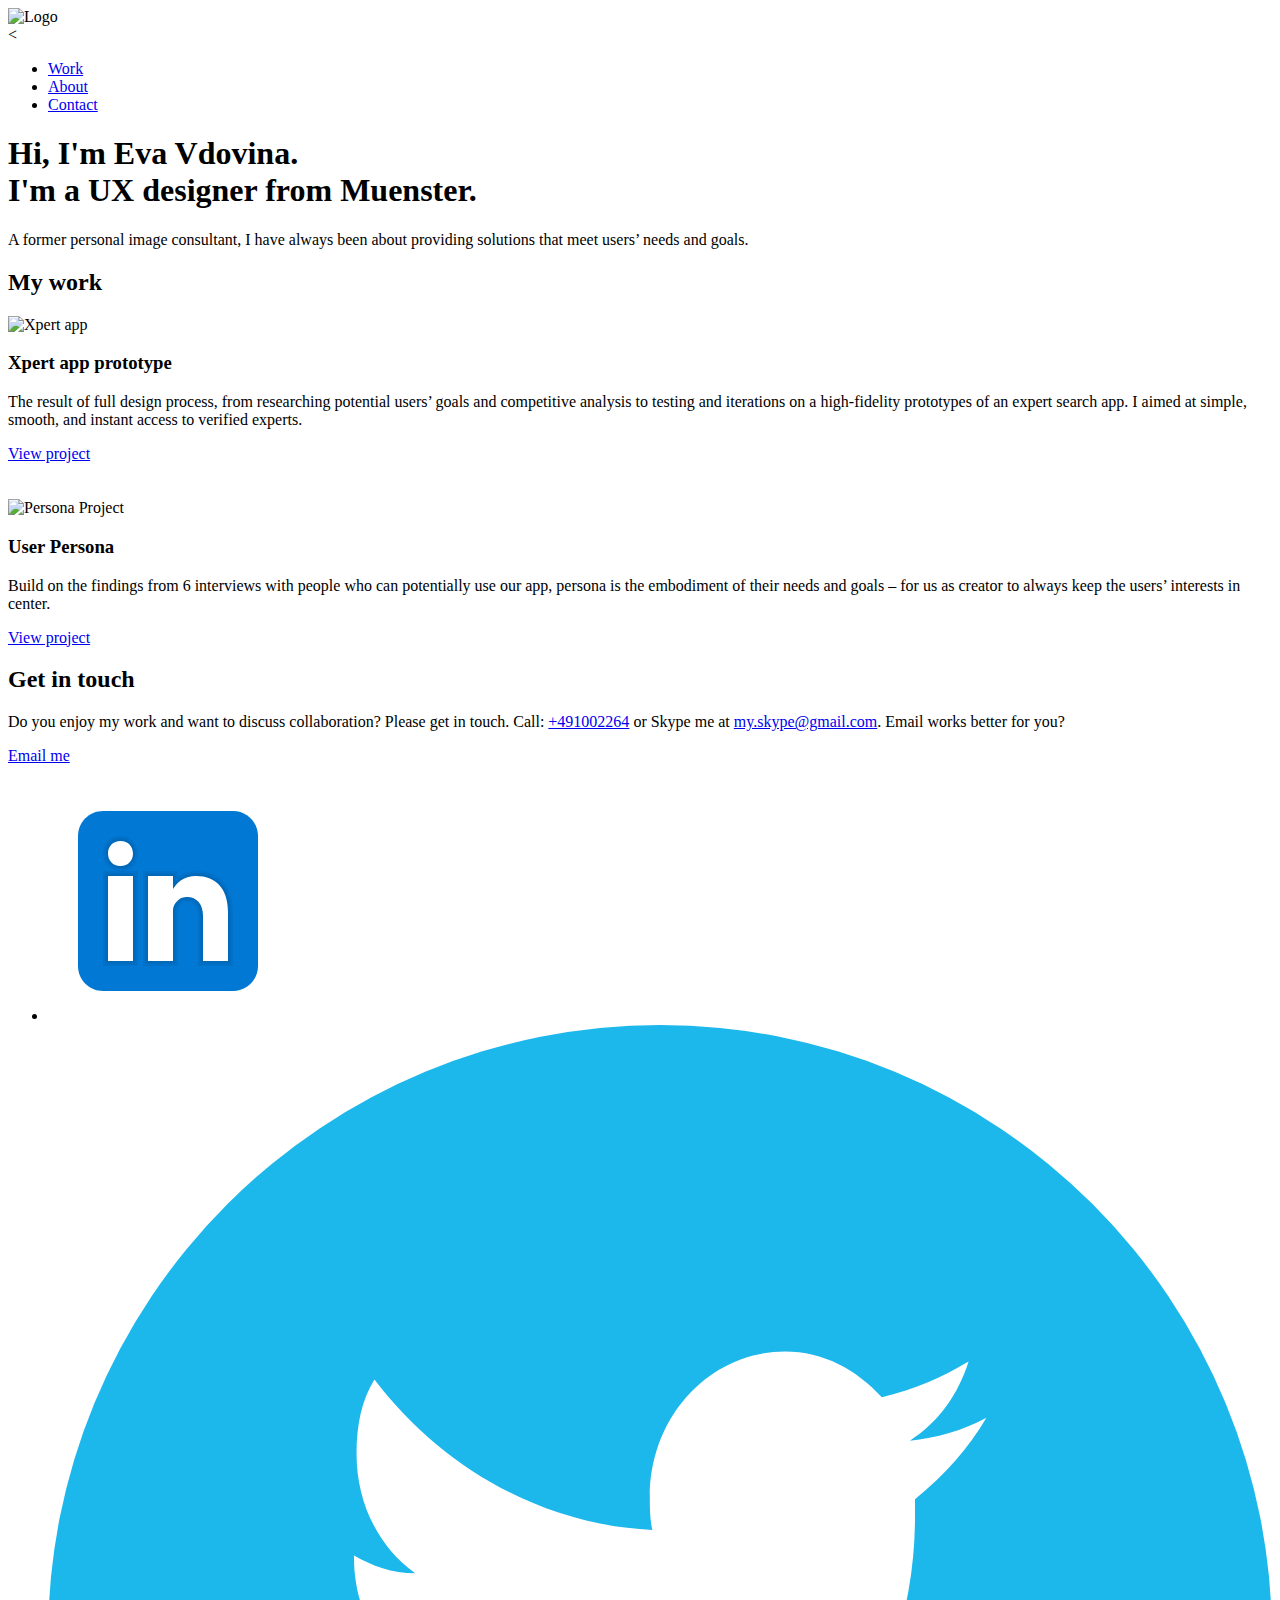
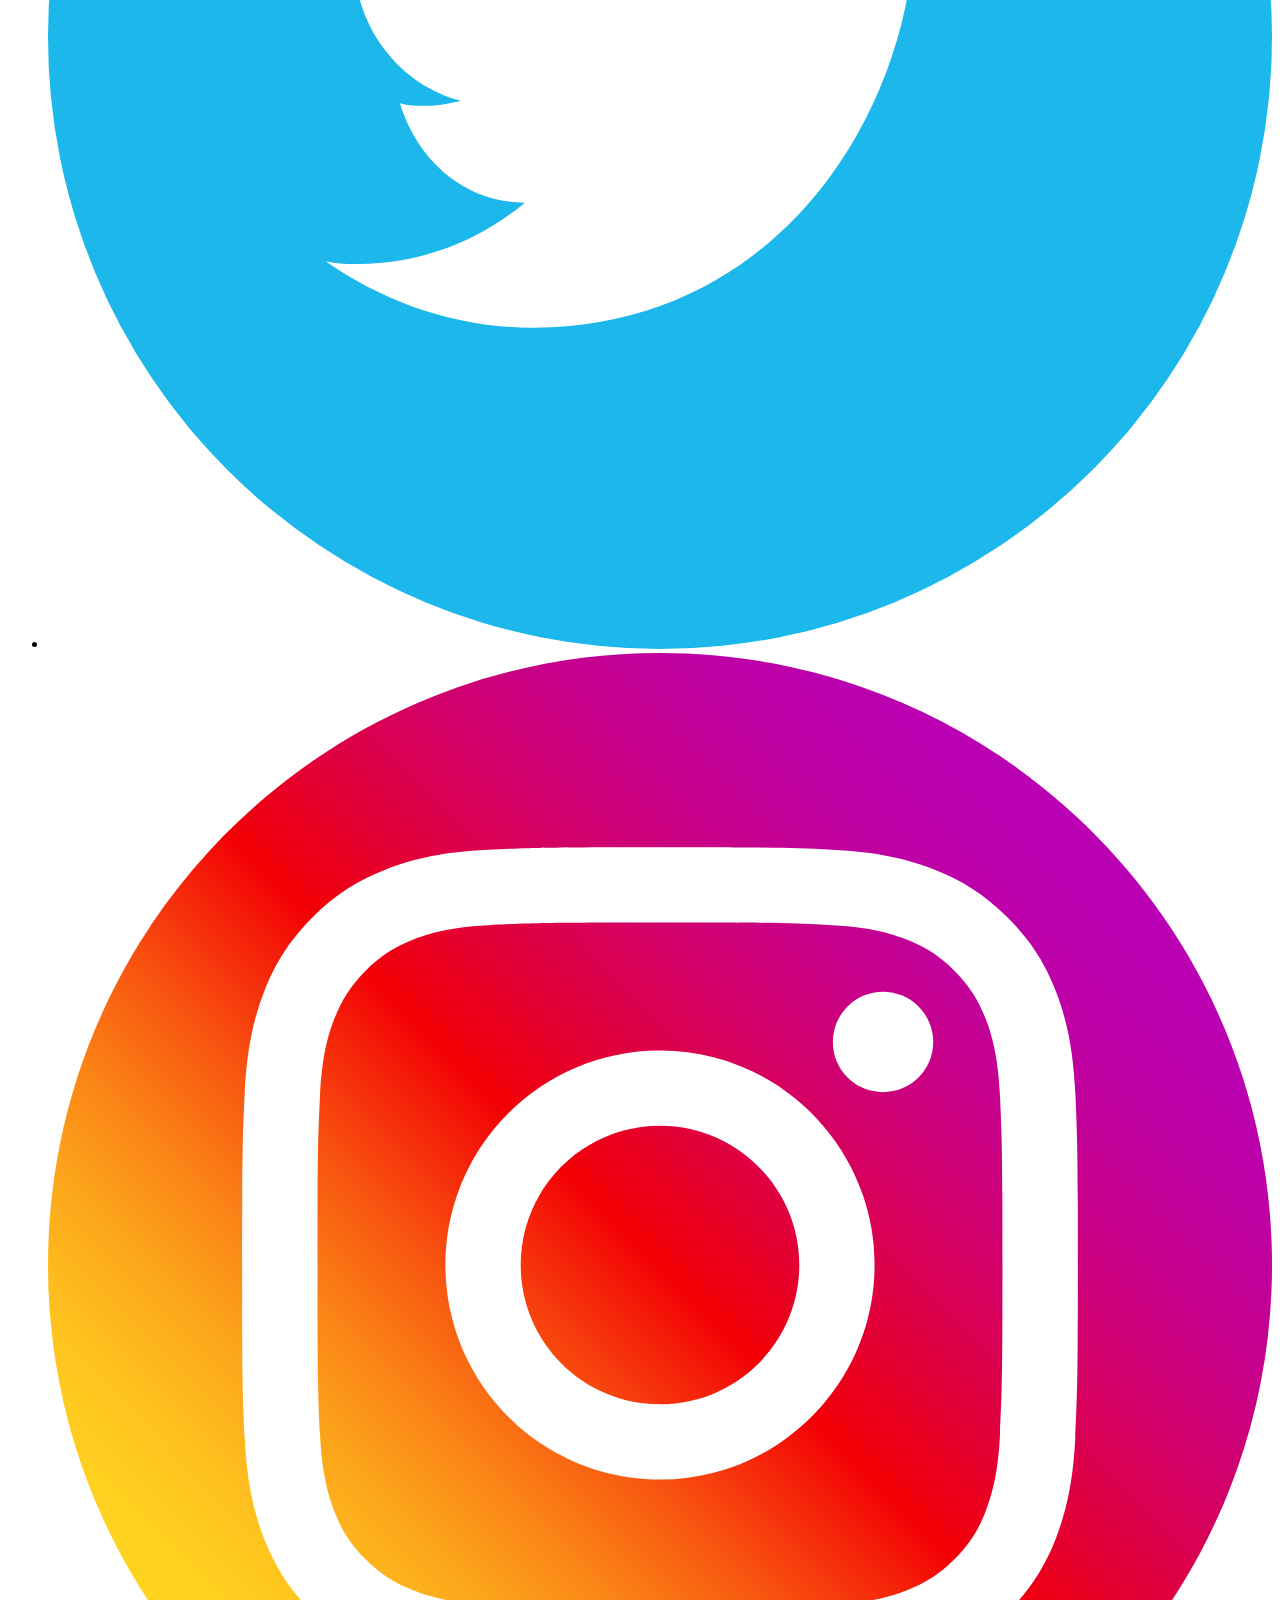
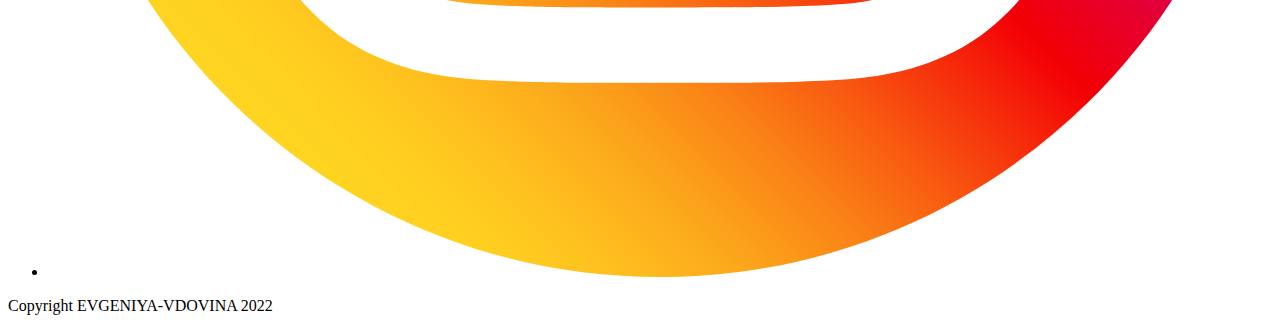
==== index.html @ 3b7d0ec1 "Revert "change title"" ====
<!DOCTYPE html>
<html lang="en" dir="ltr">

<head>
  <meta charset="utf-8">

<link rel="apple-touch-icon" sizes="180x180" href="/apple-touch-icon.png">
<link rel="icon" type="image/png" sizes="32x32" href="/favicon-32x32.png">
<link rel="icon" type="image/png" sizes="16x16" href="/favicon-16x16.png">
<link rel="manifest" href="/site.webmanifest">
<link rel="mask-icon" href="/safari-pinned-tab.svg" color="#5bbad5">
<meta name="msapplication-TileColor" content="#da532c">
<meta name="theme-color" content="#ffffff">
  <title>Eva Vdovina UX/UI Designer Muenster</title>
</head>

<body>

  <header>
    <div>
      <div>

        <img src="img/website/logopuff1.jpg" alt="Logo">
        <nav>
          <<ul>
            <li><a href="index.html">Work</a></li>
            <li><a href="about.html">About</a></li>
            <li><a href="#contact">Contact</a></li>
              </ul>
        </nav>
      </div>
    </div>


  </header>


  <main>
    <div>
      <div>
        <h1>Hi, I'm Eva Vdovina.
          <br><span>I'm a UX designer from Muenster.</span>
        </h1>
        <p>A former personal image consultant, I have always been about providing solutions that meet users’ needs and goals.</p>
      </div>



    </div>

    <div>
      <div>
        <h2>My work</h2>
        <div>
          <!-- how do i add (2) columns for project? -->
          <div>
            <!-- here should be the first column (used for image) -->
            <picture>
              <source srcset="img/xpert/home/xpertapp_x1.jpg" media="(max-width:767px)">
              <img src="img/xpert/home/xpertapp_x2.jpg" alt="Xpert app">
            </picture>

          </div><!-- end first column -->

          <div>
            <!-- place for second column (used for text) -->
            <h3>Xpert app prototype</h3>
            <p>The result of full design process, from researching potential users’
              goals and competitive analysis to testing and iterations on a
              high-fidelity prototypes of an expert search app. I aimed at simple,
              smooth, and instant access to verified experts. </p>
            <a href="#">View project</a>
          </div>
          <br>
          <br>
<div>
  <picture>
    <source srcset="img/xpert/home/persona_x1.jpg" media="(max-width:767px)">
    <img src="img/xpert/home/persona_x2.jpg" alt="Persona Project">
  </picture>
  </div>

  <div>
  <h3>User Persona</h3>
  <p>Build on the findings from 6 interviews with people who can
     potentially use our app, persona is the embodiment of their needs and goals
      – for us as creator to always keep the users’ interests in center.
    </p>
    <a href="#">View project</a>
</div>
        </div>

      </div>

    </div>

  </main>


  <footer id="contact">
    <div>
      <h2> Get in touch </h2>
      <p> Do you enjoy my work and want to discuss collaboration? Please get
        in touch. Call: <a href="tel:+491002264">+491002264</a> or
        Skype me at <a href="skype:my.skype@gmail.com">
          my.skype@gmail.com</a>. Email works better for you?
      </p>
      <div>
        <a href="mailto:my.mail@gmail.com">Email me</a>
      </div>

      <div>
        <nav>
          <ul>
            <li><a href="LINKEDIN-URL" target="_blank">
                <svg xmlns="http://www.w3.org/2000/svg" viewBox="0 0 48 48" width="240px" height="240px">
                  <path fill="#0078d4" d="M42,37c0,2.762-2.238,5-5,5H11c-2.761,0-5-2.238-5-5V11c0-2.762,2.239-5,5-5h26c2.762,0,5,2.238,5,5	V37z" />
                  <path
                    d="M30,37V26.901c0-1.689-0.819-2.698-2.192-2.698c-0.815,0-1.414,0.459-1.779,1.364	c-0.017,0.064-0.041,0.325-0.031,1.114L26,37h-7V18h7v1.061C27.022,18.356,28.275,18,29.738,18c4.547,0,7.261,3.093,7.261,8.274	L37,37H30z M11,37V18h3.457C12.454,18,11,16.528,11,14.499C11,12.472,12.478,11,14.514,11c2.012,0,3.445,1.431,3.486,3.479	C18,16.523,16.521,18,14.485,18H18v19H11z"
                    opacity=".05" />
                  <path
                    d="M30.5,36.5v-9.599c0-1.973-1.031-3.198-2.692-3.198c-1.295,0-1.935,0.912-2.243,1.677	c-0.082,0.199-0.071,0.989-0.067,1.326L25.5,36.5h-6v-18h6v1.638c0.795-0.823,2.075-1.638,4.238-1.638	c4.233,0,6.761,2.906,6.761,7.774L36.5,36.5H30.5z M11.5,36.5v-18h6v18H11.5z M14.457,17.5c-1.713,0-2.957-1.262-2.957-3.001	c0-1.738,1.268-2.999,3.014-2.999c1.724,0,2.951,1.229,2.986,2.989c0,1.749-1.268,3.011-3.015,3.011H14.457z"
                    opacity=".07" />
                  <path fill="#fff"
                    d="M12,19h5v17h-5V19z M14.485,17h-0.028C12.965,17,12,15.888,12,14.499C12,13.08,12.995,12,14.514,12	c1.521,0,2.458,1.08,2.486,2.499C17,15.887,16.035,17,14.485,17z M36,36h-5v-9.099c0-2.198-1.225-3.698-3.192-3.698	c-1.501,0-2.313,1.012-2.707,1.99C24.957,25.543,25,26.511,25,27v9h-5V19h5v2.616C25.721,20.5,26.85,19,29.738,19	c3.578,0,6.261,2.25,6.261,7.274L36,36L36,36z" />
                </svg></a>
                </li>

            <li><a href="TWITTER-URL" target="_blank">
              <svg enable-background="new 0 0 48 48" id="Layer_1" version="1.1" viewBox="0 0 48 48" xml:space="preserve" xmlns="http://www.w3.org/2000/svg" xmlns:xlink="http://www.w3.org/1999/xlink"><circle cx="24" cy="24" fill="#1CB7EB" r="24"/><g><g><path d="M36.8,15.4c-0.9,0.5-2,0.8-3,0.9c1.1-0.7,1.9-1.8,2.3-3.1c-1,0.6-2.1,1.1-3.4,1.4c-1-1.1-2.3-1.8-3.8-1.8    c-2.9,0-5.3,2.5-5.3,5.7c0,0.4,0,0.9,0.1,1.3c-4.4-0.2-8.3-2.5-10.9-5.9c-0.5,0.8-0.7,1.8-0.7,2.9c0,2,0.9,3.7,2.3,4.7    c-0.9,0-1.7-0.3-2.4-0.7c0,0,0,0.1,0,0.1c0,2.7,1.8,5,4.2,5.6c-0.4,0.1-0.9,0.2-1.4,0.2c-0.3,0-0.7,0-1-0.1    c0.7,2.3,2.6,3.9,4.9,3.9c-1.8,1.5-4.1,2.4-6.5,2.4c-0.4,0-0.8,0-1.3-0.1c2.3,1.6,5.1,2.6,8.1,2.6c9.7,0,15-8.6,15-16.1    c0-0.2,0-0.5,0-0.7C35.2,17.6,36.1,16.6,36.8,15.4z" fill="#FFFFFF"/></g></g></svg>
            </a>
            </li>

            <li><a href="INSTAGRAM-URL" target="_blank">
            <svg id="Layer_1" style="enable-background:new 0 0 1000 1000;" version="1.1" viewBox="0 0 1000 1000" xml:space="preserve" xmlns="http://www.w3.org/2000/svg" xmlns:xlink="http://www.w3.org/1999/xlink"><style type="text/css">
            	.st0{fill:url(#SVGID_1_);}
            	.st1{fill:#FFFFFF;}
            </style><linearGradient gradientUnits="userSpaceOnUse" id="SVGID_1_" x1="146.4465" x2="853.5535" y1="853.5535" y2="146.4465"><stop offset="0" style="stop-color:#FFD521"/><stop offset="5.510481e-02" style="stop-color:#FFD020"/><stop offset="0.1241" style="stop-color:#FEC01E"/><stop offset="0.2004" style="stop-color:#FCA71B"/><stop offset="0.2821" style="stop-color:#FA8316"/><stop offset="0.3681" style="stop-color:#F85510"/><stop offset="0.4563" style="stop-color:#F51E09"/><stop offset="0.5" style="stop-color:#F30005"/><stop offset="0.5035" style="stop-color:#F20007"/><stop offset="0.5966" style="stop-color:#E1003B"/><stop offset="0.6879" style="stop-color:#D30067"/><stop offset="0.7757" style="stop-color:#C70088"/><stop offset="0.8589" style="stop-color:#BF00A0"/><stop offset="0.9357" style="stop-color:#BB00AF"/><stop offset="1" style="stop-color:#B900B4"/></linearGradient><path class="st0" d="M500,1000L500,1000C223.9,1000,0,776.1,0,500v0C0,223.9,223.9,0,500,0h0c276.1,0,500,223.9,500,500v0  C1000,776.1,776.1,1000,500,1000z"/><g><path class="st1" d="M500,220.2c91.1,0,101.9,0.3,137.9,2c33.3,1.5,51.4,7.1,63.4,11.8c15.9,6.2,27.3,13.6,39.2,25.5   c11.9,11.9,19.3,23.3,25.5,39.2c4.7,12,10.2,30.1,11.8,63.4c1.6,36,2,46.8,2,137.9s-0.3,101.9-2,137.9   c-1.5,33.3-7.1,51.4-11.8,63.4c-6.2,15.9-13.6,27.3-25.5,39.2c-11.9,11.9-23.3,19.3-39.2,25.5c-12,4.7-30.1,10.2-63.4,11.8   c-36,1.6-46.8,2-137.9,2s-101.9-0.3-137.9-2c-33.3-1.5-51.4-7.1-63.4-11.8c-15.9-6.2-27.3-13.6-39.2-25.5   c-11.9-11.9-19.3-23.3-25.5-39.2c-4.7-12-10.2-30.1-11.8-63.4c-1.6-36-2-46.8-2-137.9s0.3-101.9,2-137.9   c1.5-33.3,7.1-51.4,11.8-63.4c6.2-15.9,13.6-27.3,25.5-39.2c11.9-11.9,23.3-19.3,39.2-25.5c12-4.7,30.1-10.2,63.4-11.8   C398.1,220.5,408.9,220.2,500,220.2 M500,158.7c-92.7,0-104.3,0.4-140.7,2.1c-36.3,1.7-61.1,7.4-82.9,15.9   C254,185.3,234.9,197,216,216c-19,19-30.6,38-39.4,60.5c-8.4,21.7-14.2,46.5-15.9,82.9c-1.7,36.4-2.1,48-2.1,140.7   c0,92.7,0.4,104.3,2.1,140.7c1.7,36.3,7.4,61.1,15.9,82.9C185.3,746,197,765.1,216,784c19,19,38,30.6,60.5,39.4   c21.7,8.4,46.5,14.2,82.9,15.9c36.4,1.7,48,2.1,140.7,2.1s104.3-0.4,140.7-2.1c36.3-1.7,61.1-7.4,82.9-15.9   C746,814.7,765.1,803,784,784c19-19,30.6-38,39.4-60.5c8.4-21.7,14.2-46.5,15.9-82.9c1.7-36.4,2.1-48,2.1-140.7   s-0.4-104.3-2.1-140.7c-1.7-36.3-7.4-61.1-15.9-82.9C814.7,254,803,234.9,784,216c-19-19-38-30.6-60.5-39.4   c-21.7-8.4-46.5-14.2-82.9-15.9C604.3,159.1,592.7,158.7,500,158.7L500,158.7z"/><path class="st1" d="M500,324.7c-96.8,0-175.3,78.5-175.3,175.3S403.2,675.3,500,675.3S675.3,596.8,675.3,500   S596.8,324.7,500,324.7z M500,613.8c-62.8,0-113.8-50.9-113.8-113.8S437.2,386.2,500,386.2c62.8,0,113.8,50.9,113.8,113.8   S562.8,613.8,500,613.8z"/><circle class="st1" cx="682.2" cy="317.8" r="41"/></g></svg>
             </a>
             </li>
              </ul>
        </nav>



      </div>
      <p>Copyright EVGENIYA-VDOVINA 2022</p>
    </div>

  </footer>


</body>

</html>
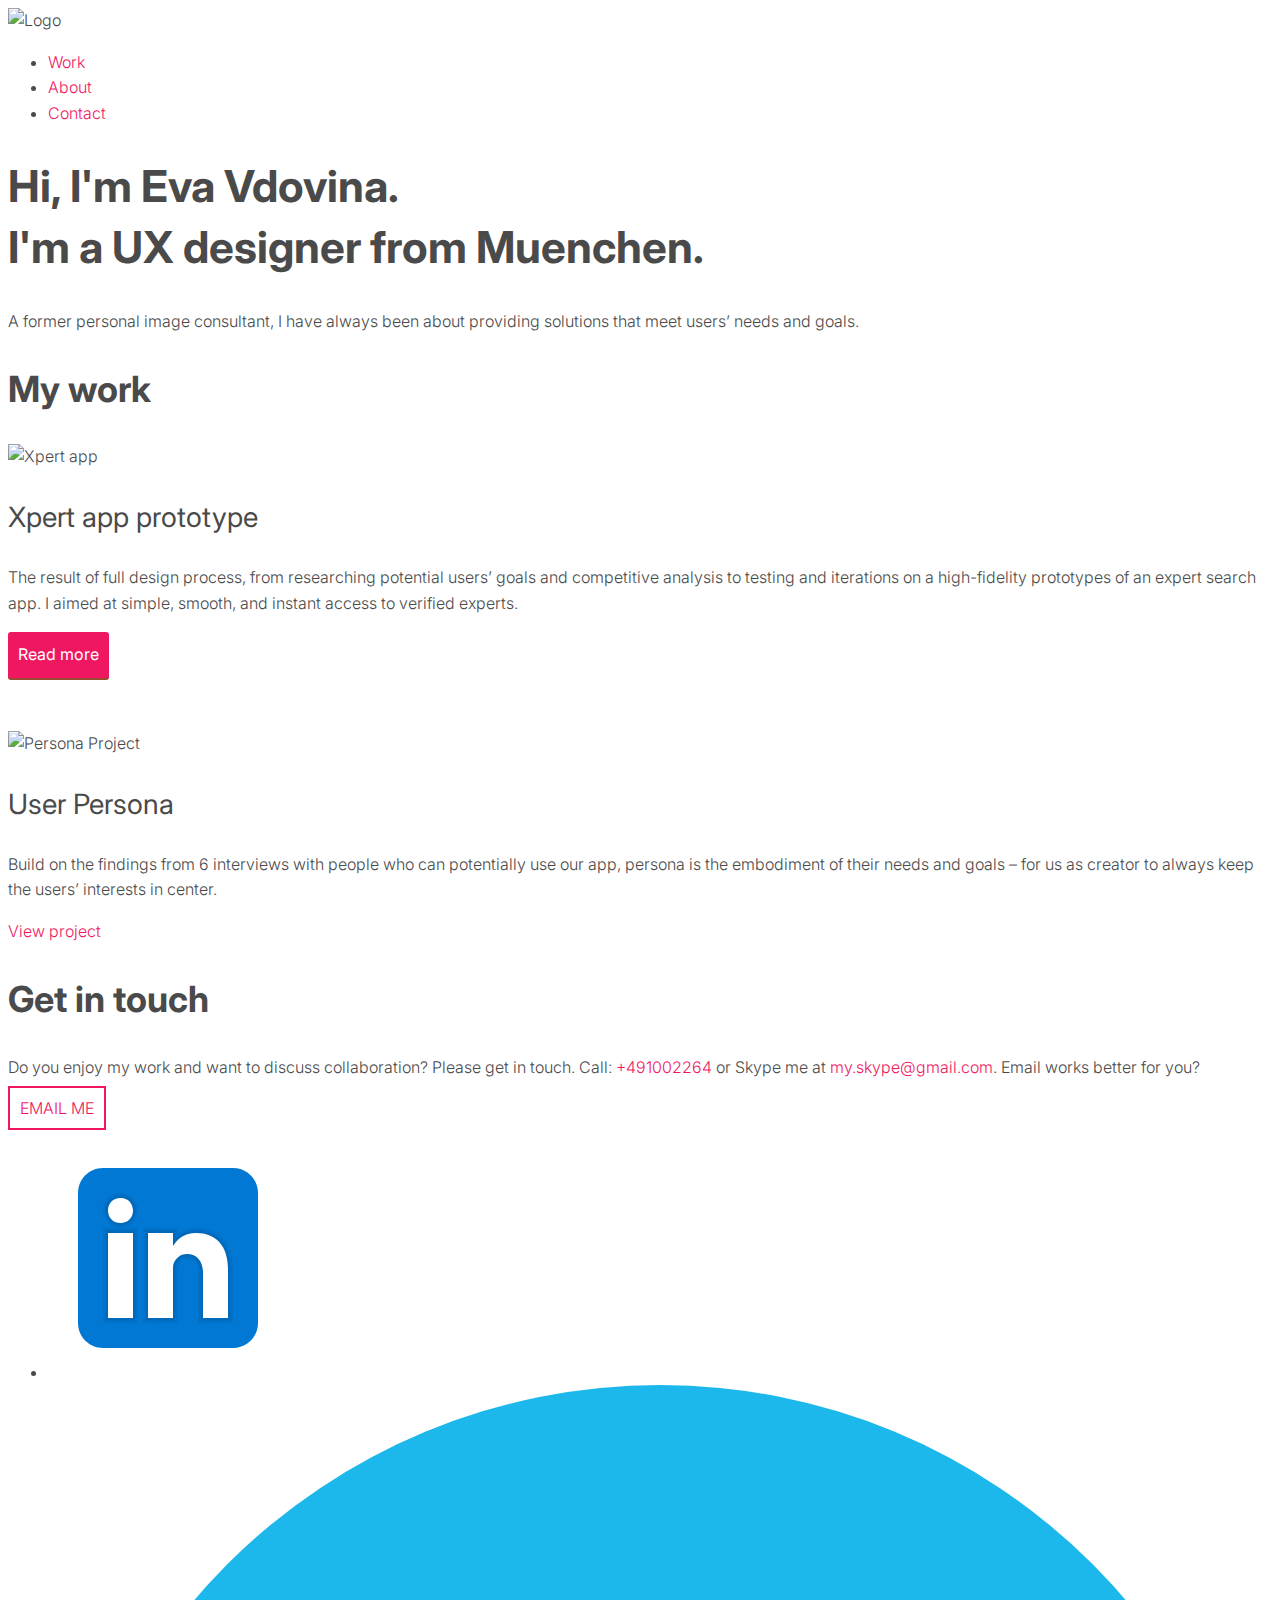
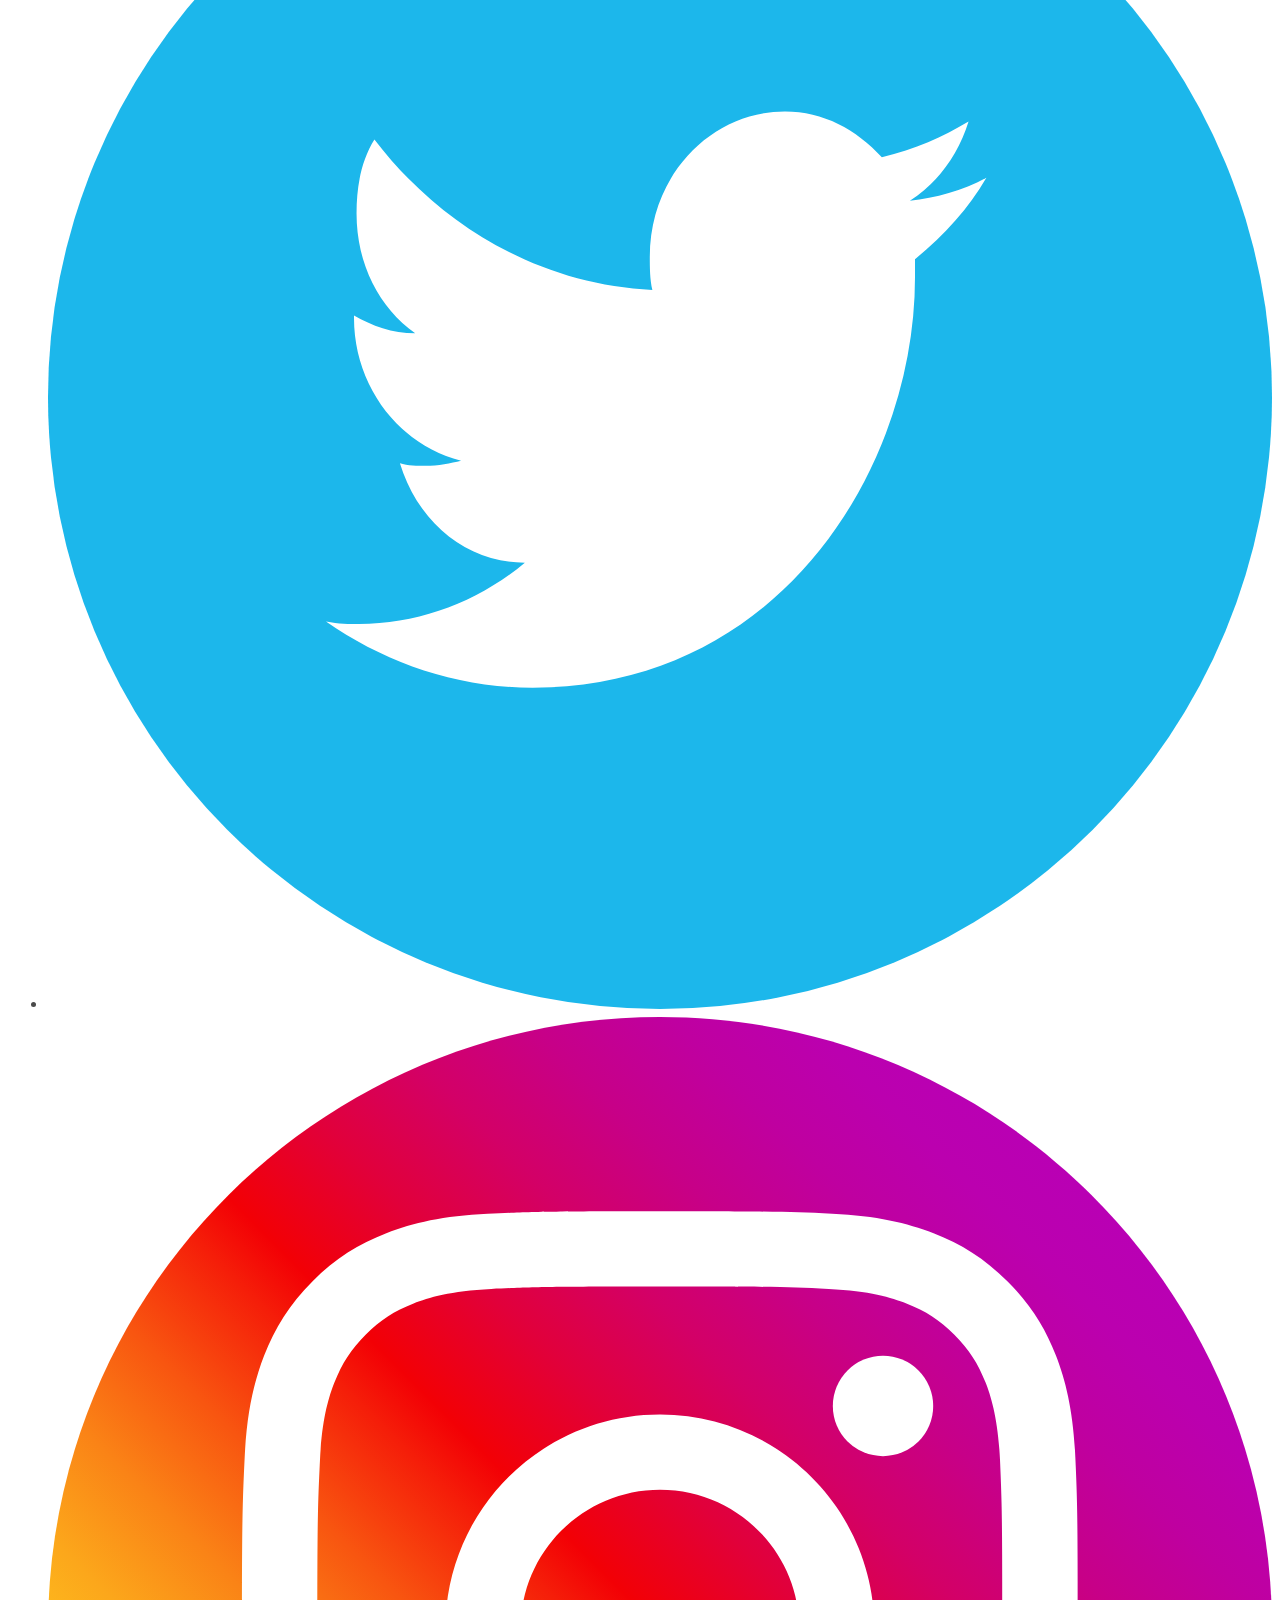
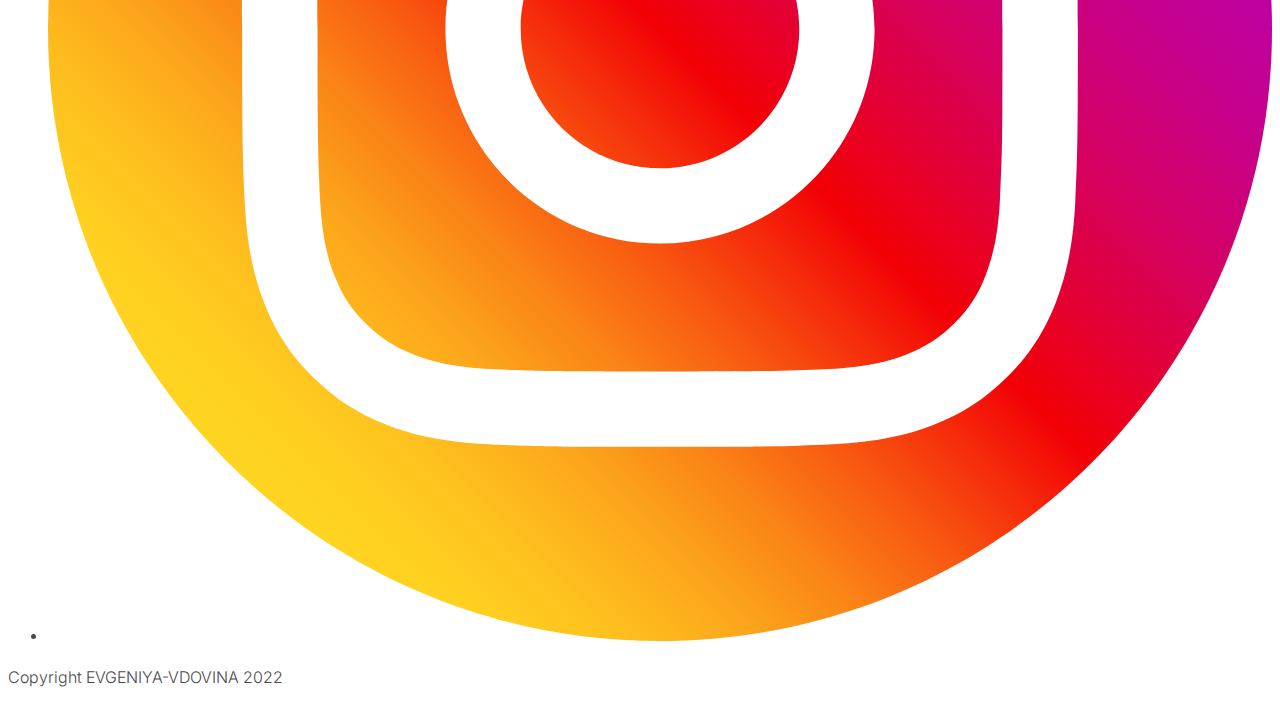
==== commit a6dbef30: "added ids, buttons" ====
--- a/index.html
+++ b/index.html
@@ -4,25 +4,29 @@
 <head>
   <meta charset="utf-8">
 
-<link rel="apple-touch-icon" sizes="180x180" href="/apple-touch-icon.png">
-<link rel="icon" type="image/png" sizes="32x32" href="/favicon-32x32.png">
-<link rel="icon" type="image/png" sizes="16x16" href="/favicon-16x16.png">
-<link rel="manifest" href="/site.webmanifest">
-<link rel="mask-icon" href="/safari-pinned-tab.svg" color="#5bbad5">
-<meta name="msapplication-TileColor" content="#da532c">
-<meta name="theme-color" content="#ffffff">
-  <title>Eva Vdovina UX/UI Designer Muenster</title>
+<link href="/img/favicon.ico" rel="shortcut icon">
+
+<link rel="preconnect" href="https://fonts.googleapis.com">
+<link rel="preconnect" href="https://fonts.gstatic.com" crossorigin>
+<link href="https://fonts.googleapis.com/css2?family=Inter:wght@300;400;700&display=swap" rel="stylesheet">
+
+
+  <title>Eva Vdovina UX/UI Designer Muenchen</title>
+  <link rel="stylesheet" type="text/css" href="https://cdnjs.cloudflare.com/ajax/libs/normalize/8.0.1/normalize.min.css">
+<link rel="stylesheet" type="text/css" href="css/style.css">
+
+<meta name="viewport" content="width=device-width, initial-scale=1">
 </head>
 
 <body>
 
-  <header>
+  <header id=menu>
     <div>
       <div>
 
         <img src="img/website/logopuff1.jpg" alt="Logo">
         <nav>
-          <<ul>
+          <ul>
             <li><a href="index.html">Work</a></li>
             <li><a href="about.html">About</a></li>
             <li><a href="#contact">Contact</a></li>
@@ -36,10 +40,10 @@
 
 
   <main>
-    <div>
+    <div id=hero>
       <div>
         <h1>Hi, I'm Eva Vdovina.
-          <br><span>I'm a UX designer from Muenster.</span>
+          <br><span>I'm a UX designer from Muenchen.</span>
         </h1>
         <p>A former personal image consultant, I have always been about providing solutions that meet users’ needs and goals.</p>
       </div>
@@ -48,7 +52,7 @@
 
     </div>
 
-    <div>
+    <div id=work>
       <div>
         <h2>My work</h2>
         <div>
@@ -69,7 +73,8 @@
               goals and competitive analysis to testing and iterations on a
               high-fidelity prototypes of an expert search app. I aimed at simple,
               smooth, and instant access to verified experts. </p>
-            <a href="#">View project</a>
+            <a href="xpert.html" class="button">Read more</a>
+
           </div>
           <br>
           <br>
@@ -106,7 +111,7 @@
           my.skype@gmail.com</a>. Email works better for you?
       </p>
       <div>
-        <a href="mailto:my.mail@gmail.com">Email me</a>
+        <a href="mailto:my.mail@gmail.com" class=button-contact>Email me</a>
       </div>
 
       <div>
--- a/css/style.css
+++ b/css/style.css
@@ -0,0 +1,108 @@
+
+/*
+Colors used:
+
+Primary Color (pink): #ef1762;
+Secondary Color (orange): #f4892D;
+Alternative Secondary color (lime): #d2e637
+
+Main text (dark grey): ##4d4d4d
+Secondary text (grey): #7f7f7f
+Input bars (light grey): #f1f1f1
+Background color (white): #ffffff
+*/
+
+
+
+body {
+
+
+  background-color: #ffffff;
+  font-family: 'Inter', sans-serif;
+  font-size: 16px; /* Sets the font size to 16px */
+  font-weight: 300; /* Sets the font weight to 300 */
+  line-height: 1.6; /* Sets the line-height to 1.6 * the font-size */
+  color: #4a4a4a;
+}
+
+h1, h2, h3, h4 {
+  line-height: 1.4;
+}
+h1 {
+  font-size: 2.75em;
+  font-weight: 700;
+}
+
+h2 {
+  font-size: 2.25em;
+  font-weight: 700;
+}
+
+h3 {
+  font-size: 1.75em;
+  font-weight: 400;
+}
+h4 {
+  font-size: 1.35em;
+  font-weight: 400;
+}
+
+img {
+  width: 100%;
+}
+
+a {
+  color: #ef1762;
+  text-decoration: none; /* No underlining */
+}
+
+
+a:visited { /* visited link */
+  color: #ef1762;
+}
+a:hover,
+a:focus {
+  color: #d2e637;
+  text-decoration: underline; /* Underlining when hovering over a link */
+}
+
+a:active { /* selected link */
+  color: #a31043;
+}
+
+.button {
+  display: inline-block; /* since the <a> tag is inline by default, we need to change this to inline-block, but more on this in the next exercise */
+  background-color: #ef1762;
+  color: #ffffff; /* needed to override the default link color */
+  font-weight: 400;
+  padding: 10px;
+  border-radius: 3px;
+  border-bottom: 2px solid #994c30; /* width of the border, type, color */
+  transition: 0.2s opacity;
+}
+
+.button:hover {
+  opacity: 0.8; /* Reduces the opacity of the button to 80% */
+  text-decoration: none;
+}
+
+.button:active { /* selected button */
+  color: #a31043;
+}
+
+.button-contact {
+  background-color: transparent;
+  color: #ef1762;
+  padding: 10px;
+  text-transform: uppercase;
+  border: 2px solid #ef1762;
+}
+
+.button-contact:hover {
+  background-color: #ef1762;
+  color: #d2e637;
+}
+
+.button-contact:active {
+color: #a31043
+}
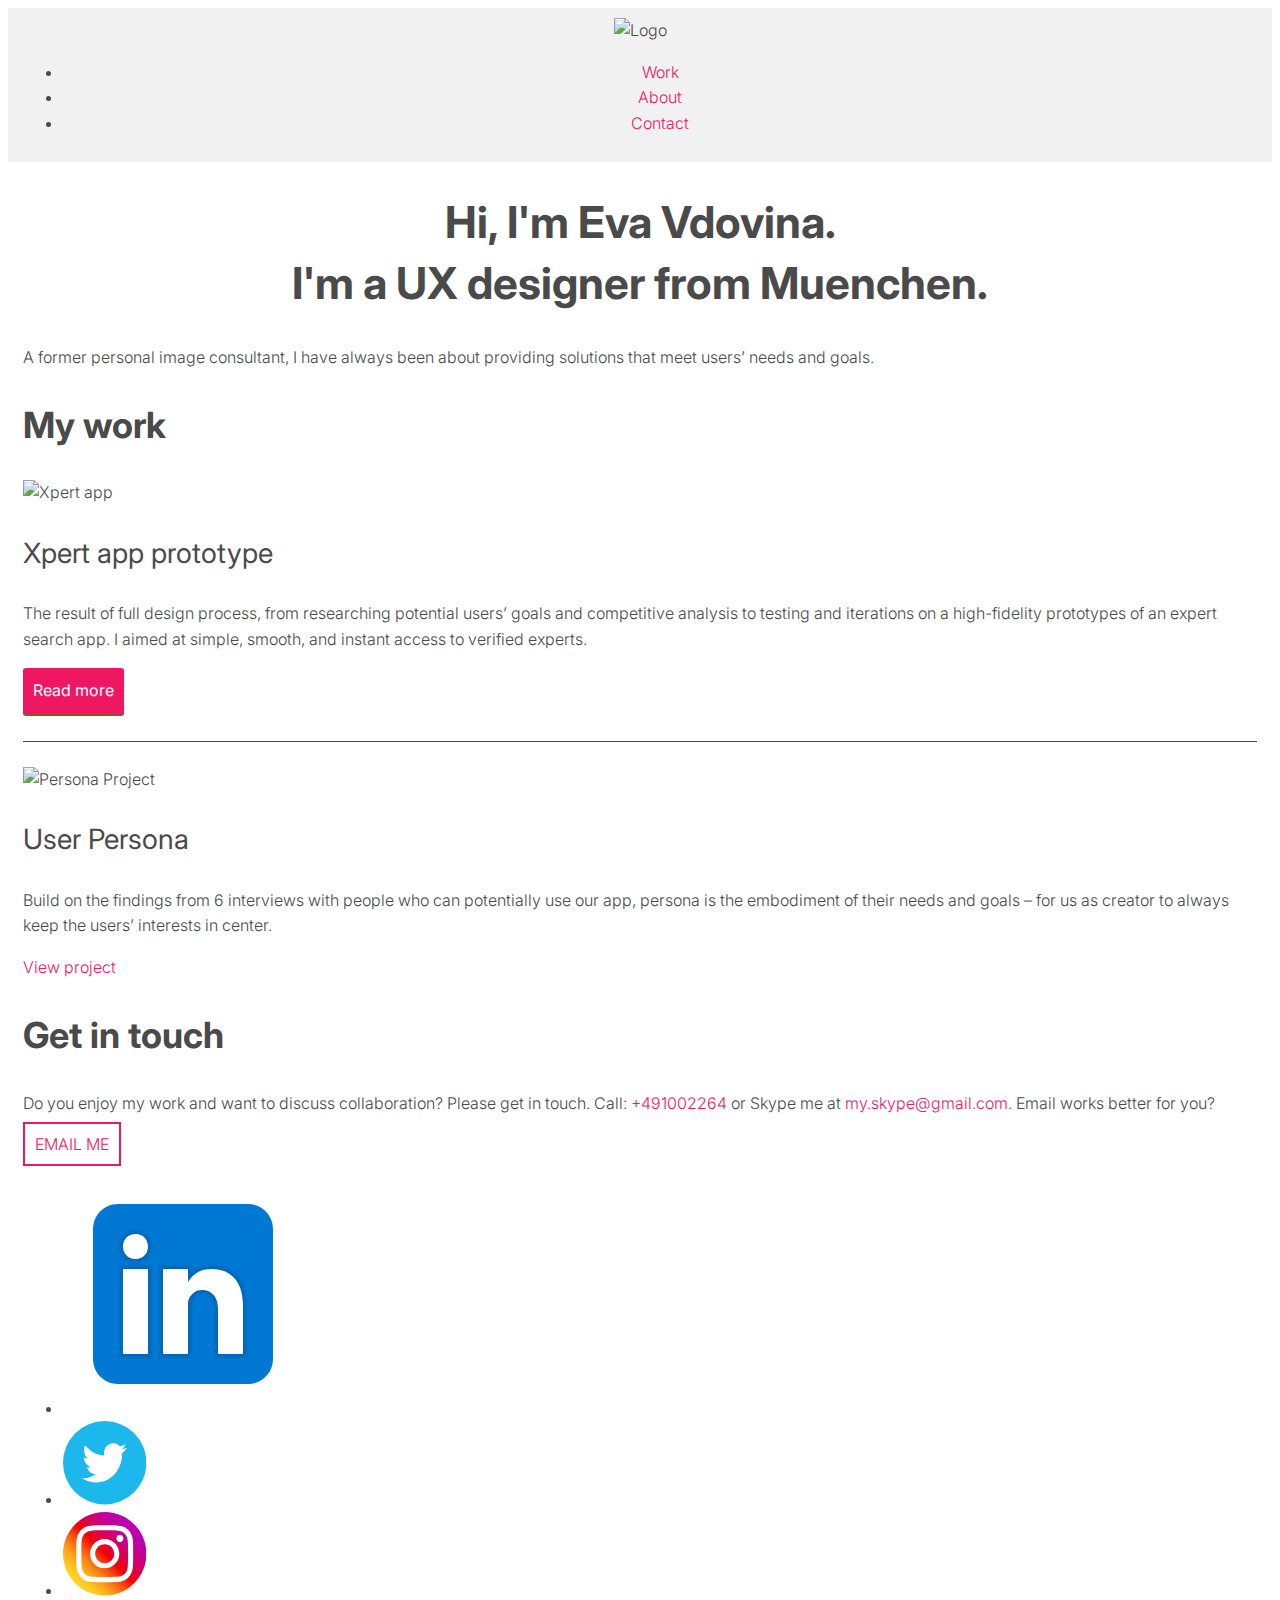
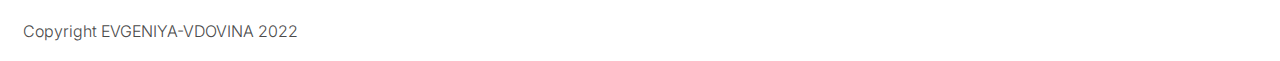
==== commit 0950d363: "css styling" ====
--- a/index.html
+++ b/index.html
@@ -20,11 +20,11 @@
 
 <body>
 
-  <header id=menu>
-    <div>
+  <header>
+    <div class="container">
       <div>
 
-        <img src="img/website/logopuff1.jpg" alt="Logo">
+        <img class=logo src="img/website/logopuff1.jpg" alt="Logo">
         <nav>
           <ul>
             <li><a href="index.html">Work</a></li>
@@ -40,8 +40,8 @@
 
 
   <main>
-    <div id=hero>
-      <div>
+    <div id=hero >
+      <div class="container">
         <h1>Hi, I'm Eva Vdovina.
           <br><span>I'm a UX designer from Muenchen.</span>
         </h1>
@@ -53,9 +53,9 @@
     </div>
 
     <div id=work>
-      <div>
+      <div class="container">
         <h2>My work</h2>
-        <div>
+        <div class="row">
           <!-- how do i add (2) columns for project? -->
           <div>
             <!-- here should be the first column (used for image) -->
@@ -76,8 +76,8 @@
             <a href="xpert.html" class="button">Read more</a>
 
           </div>
-          <br>
-          <br>
+          </div>
+
 <div>
   <picture>
     <source srcset="img/xpert/home/persona_x1.jpg" media="(max-width:767px)">
@@ -103,7 +103,7 @@
 
 
   <footer id="contact">
-    <div>
+    <div class="container">
       <h2> Get in touch </h2>
       <p> Do you enjoy my work and want to discuss collaboration? Please get
         in touch. Call: <a href="tel:+491002264">+491002264</a> or
@@ -116,8 +116,8 @@
 
       <div>
         <nav>
-          <ul>
-            <li><a href="LINKEDIN-URL" target="_blank">
+          <ul class=social>
+            <li><a display=inline-block href="LINKEDIN-URL" target="_blank">
                 <svg xmlns="http://www.w3.org/2000/svg" viewBox="0 0 48 48" width="240px" height="240px">
                   <path fill="#0078d4" d="M42,37c0,2.762-2.238,5-5,5H11c-2.761,0-5-2.238-5-5V11c0-2.762,2.239-5,5-5h26c2.762,0,5,2.238,5,5	V37z" />
                   <path
@@ -131,12 +131,12 @@
                 </svg></a>
                 </li>
 
-            <li><a href="TWITTER-URL" target="_blank">
+            <li><a display=inline-block href="TWITTER-URL" target="_blank">
               <svg enable-background="new 0 0 48 48" id="Layer_1" version="1.1" viewBox="0 0 48 48" xml:space="preserve" xmlns="http://www.w3.org/2000/svg" xmlns:xlink="http://www.w3.org/1999/xlink"><circle cx="24" cy="24" fill="#1CB7EB" r="24"/><g><g><path d="M36.8,15.4c-0.9,0.5-2,0.8-3,0.9c1.1-0.7,1.9-1.8,2.3-3.1c-1,0.6-2.1,1.1-3.4,1.4c-1-1.1-2.3-1.8-3.8-1.8    c-2.9,0-5.3,2.5-5.3,5.7c0,0.4,0,0.9,0.1,1.3c-4.4-0.2-8.3-2.5-10.9-5.9c-0.5,0.8-0.7,1.8-0.7,2.9c0,2,0.9,3.7,2.3,4.7    c-0.9,0-1.7-0.3-2.4-0.7c0,0,0,0.1,0,0.1c0,2.7,1.8,5,4.2,5.6c-0.4,0.1-0.9,0.2-1.4,0.2c-0.3,0-0.7,0-1-0.1    c0.7,2.3,2.6,3.9,4.9,3.9c-1.8,1.5-4.1,2.4-6.5,2.4c-0.4,0-0.8,0-1.3-0.1c2.3,1.6,5.1,2.6,8.1,2.6c9.7,0,15-8.6,15-16.1    c0-0.2,0-0.5,0-0.7C35.2,17.6,36.1,16.6,36.8,15.4z" fill="#FFFFFF"/></g></g></svg>
             </a>
             </li>
 
-            <li><a href="INSTAGRAM-URL" target="_blank">
+            <li><a display=inline-block href="INSTAGRAM-URL" target="_blank">
             <svg id="Layer_1" style="enable-background:new 0 0 1000 1000;" version="1.1" viewBox="0 0 1000 1000" xml:space="preserve" xmlns="http://www.w3.org/2000/svg" xmlns:xlink="http://www.w3.org/1999/xlink"><style type="text/css">
             	.st0{fill:url(#SVGID_1_);}
             	.st1{fill:#FFFFFF;}
--- a/css/style.css
+++ b/css/style.css
@@ -6,14 +6,16 @@
 Secondary Color (orange): #f4892D;
 Alternative Secondary color (lime): #d2e637
 
-Main text (dark grey): ##4d4d4d
+Main text (dark grey): #4d4d4d
 Secondary text (grey): #7f7f7f
 Input bars (light grey): #f1f1f1
 Background color (white): #ffffff
 */
 
 
-
+* {
+  box-sizing: border-box;
+}
 body {
 
 
@@ -51,6 +53,17 @@
   width: 100%;
 }
 
+header {
+  background-color: #f1f1f1;
+  text-align: center;
+  padding: 10px 0;
+}
+.logo { max-width: 250px;
+}
+
+.social {width: 10%;
+}
+
 a {
   color: #ef1762;
   text-decoration: none; /* No underlining */
@@ -71,7 +84,7 @@
 }
 
 .button {
-  display: inline-block; /* since the <a> tag is inline by default, we need to change this to inline-block, but more on this in the next exercise */
+  display: inline-block;
   background-color: #ef1762;
   color: #ffffff; /* needed to override the default link color */
   font-weight: 400;
@@ -106,3 +119,25 @@
 .button-contact:active {
 color: #a31043
 }
+
+
+/* Layout styling */
+
+.container {
+  padding: 0 15px;
+}
+.row {
+  margin: 25px 0; /* 25px top and bottom, 0 left and right */
+}
+
+#work .row { padding-bottom: 25px; border-bottom: 1px solid #4d4d4d;
+}
+
+#hero h1 {
+  text-align: center; /* Centers text */
+}
+
+.center {
+  text-align: center; /*centers all h1 elements of we put h1 class=center.
+   so the method above is better for applying to separate elements*/
+}
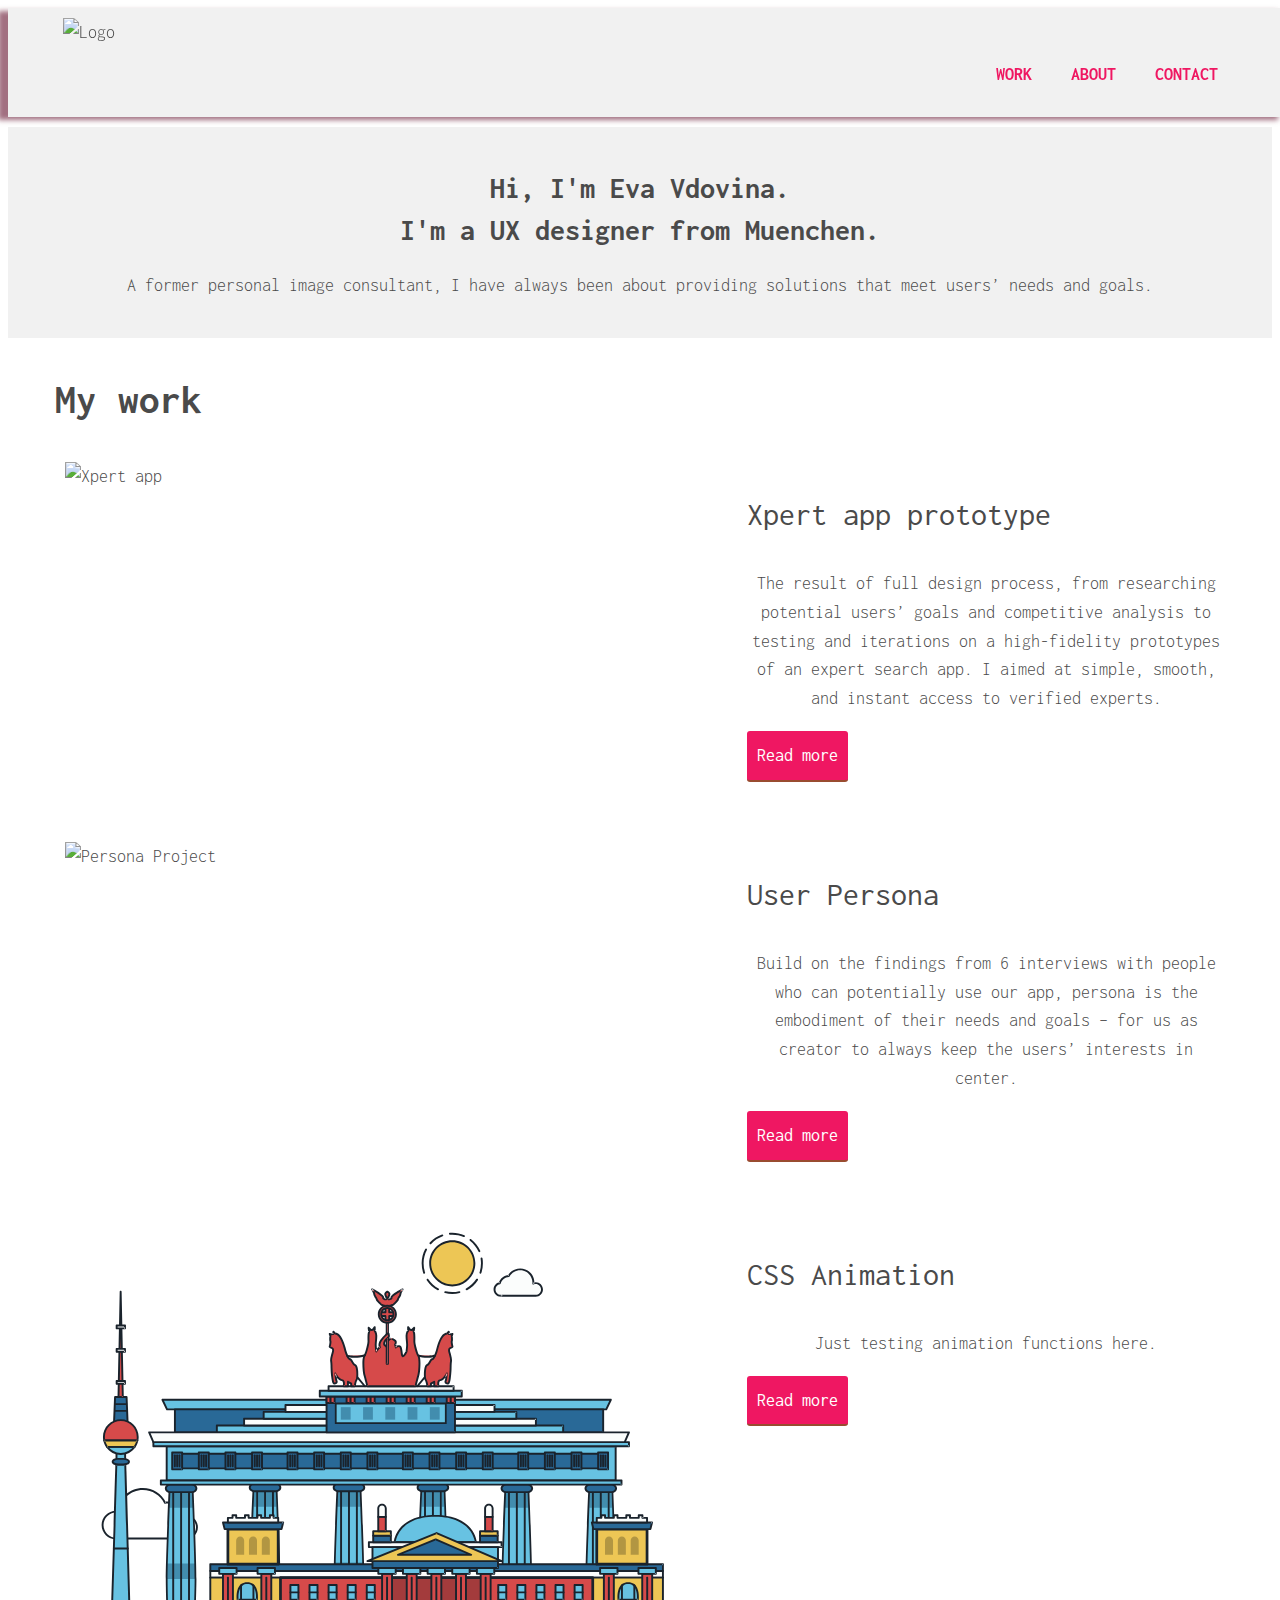
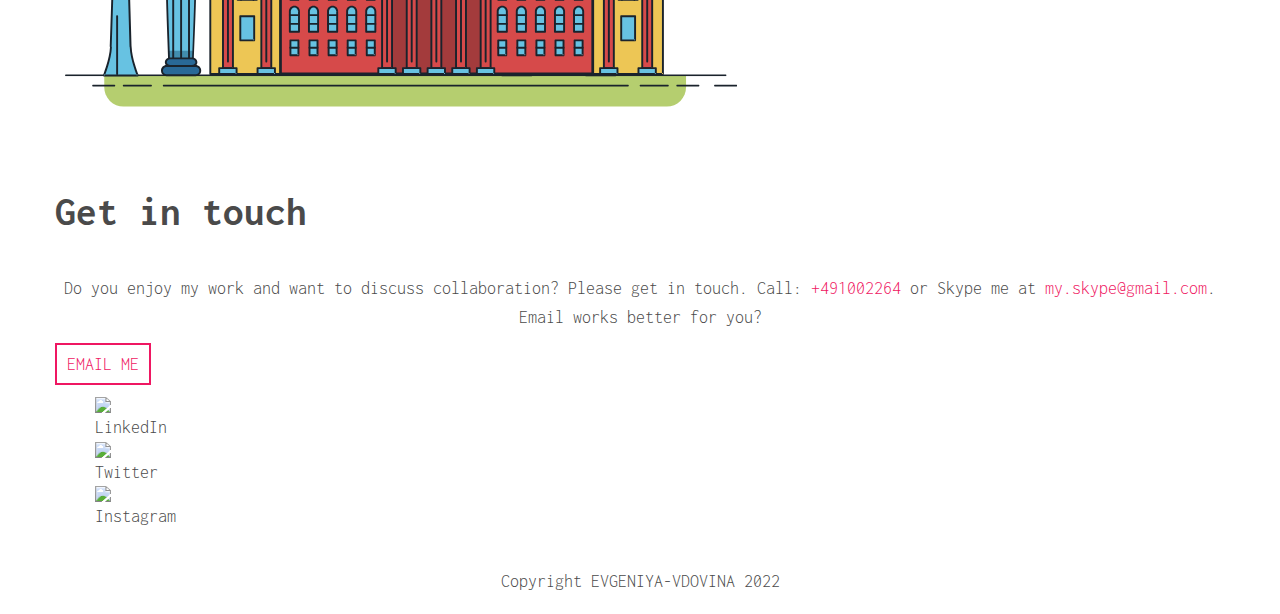
==== commit bb503d76: "media queries, css animation" ====
--- a/index.html
+++ b/index.html
@@ -4,18 +4,17 @@
 <head>
   <meta charset="utf-8">
 
-<link href="/img/favicon.ico" rel="shortcut icon">
-
-<link rel="preconnect" href="https://fonts.googleapis.com">
-<link rel="preconnect" href="https://fonts.gstatic.com" crossorigin>
-<link href="https://fonts.googleapis.com/css2?family=Inter:wght@300;400;700&display=swap" rel="stylesheet">
-
+  <link href="img/favicon.ico" rel="shortcut icon">
+
+  <link rel="preconnect" href="https://fonts.googleapis.com">
+  <link rel="preconnect" href="https://fonts.gstatic.com" crossorigin>
+  <link href="https://fonts.googleapis.com/css2?family=Inconsolata:wght@300;400;700&display=swap" rel="stylesheet">
 
   <title>Eva Vdovina UX/UI Designer Muenchen</title>
   <link rel="stylesheet" type="text/css" href="https://cdnjs.cloudflare.com/ajax/libs/normalize/8.0.1/normalize.min.css">
-<link rel="stylesheet" type="text/css" href="css/style.css">
-
-<meta name="viewport" content="width=device-width, initial-scale=1">
+  <link rel="stylesheet" type="text/css" href="css/style.css">
+
+  <meta name="viewport" content="width=device-width, initial-scale=1">
 </head>
 
 <body>
@@ -24,13 +23,13 @@
     <div class="container">
       <div>
 
-        <img class=logo src="img/website/logopuff1.jpg" alt="Logo">
+        <img class="logo" src="img/website/logopuff.png" alt="Logo">
         <nav>
           <ul>
             <li><a href="index.html">Work</a></li>
             <li><a href="about.html">About</a></li>
             <li><a href="#contact">Contact</a></li>
-              </ul>
+          </ul>
         </nav>
       </div>
     </div>
@@ -40,7 +39,7 @@
 
 
   <main>
-    <div id=hero >
+    <div id="hero">
       <div class="container">
         <h1>Hi, I'm Eva Vdovina.
           <br><span>I'm a UX designer from Muenchen.</span>
@@ -52,12 +51,12 @@
 
     </div>
 
-    <div id=work>
+    <div id="work">
       <div class="container">
         <h2>My work</h2>
         <div class="row">
           <!-- how do i add (2) columns for project? -->
-          <div>
+          <div class="column col-md-6 col-lg-7">
             <!-- here should be the first column (used for image) -->
             <picture>
               <source srcset="img/xpert/home/xpertapp_x1.jpg" media="(max-width:767px)">
@@ -66,7 +65,7 @@
 
           </div><!-- end first column -->
 
-          <div>
+          <div class="column col-md-6 col-lg-5">
             <!-- place for second column (used for text) -->
             <h3>Xpert app prototype</h3>
             <p>The result of full design process, from researching potential users’
@@ -76,24 +75,639 @@
             <a href="xpert.html" class="button">Read more</a>
 
           </div>
+        </div>
+
+        <div class="row">
+          <div class="column col-md-6 col-lg-7">
+            <picture>
+              <source srcset="img/xpert/home/persona_x1.jpg" media="(max-width:767px)">
+              <img src="img/xpert/home/persona_x2.jpg" alt="Persona Project">
+            </picture>
           </div>
 
-<div>
-  <picture>
-    <source srcset="img/xpert/home/persona_x1.jpg" media="(max-width:767px)">
-    <img src="img/xpert/home/persona_x2.jpg" alt="Persona Project">
-  </picture>
-  </div>
-
-  <div>
-  <h3>User Persona</h3>
-  <p>Build on the findings from 6 interviews with people who can
-     potentially use our app, persona is the embodiment of their needs and goals
-      – for us as creator to always keep the users’ interests in center.
-    </p>
-    <a href="#">View project</a>
-</div>
+          <div class="column col-md-6 col-lg-5">
+            <h3>User Persona</h3>
+            <p>Build on the findings from 6 interviews with people who can
+              potentially use our app, persona is the embodiment of their needs and goals
+              – for us as creator to always keep the users’ interests in center.
+            </p>
+            <a href="#" class=button>Read more</a>
+          </div>
         </div>
+
+<!-- 3rd project -->
+        <div class="row">
+          <div class="column col-md-6 col-lg-7">
+            <svg id="about-picture" xmlns="http://www.w3.org/2000/svg" class="berlin-illustration" height="auto" viewBox="0 0 700 505" xmlns:xlink="http://www.w3.org/1999/xlink">
+        <defs>
+            <polygon id="a" points=".06 231.917 .06 .929 688.717 .929 688.717 231.917"></polygon>
+        </defs>
+        <g fill="none" fill-rule="evenodd">
+          <g transform="translate(0 241)" class="cloud-front">
+          <path fill="#1A232C" d="M87.602,29 L87.602,28 C87.326,28.001 87.103,28.024 86.927,28.033 L86.979,29.031 L87.947,28.78 C85.741,20.282 78.041,14.002 68.852,14 C67.858,14 66.904,14.096 65.98,14.231 L66.125,15.22 L67.019,14.772 C62.626,6.015 53.567,0.001 43.102,0 C29.041,0.002 17.524,10.848 16.443,24.632 L17.44,24.71 L17.606,23.724 C16.803,23.589 15.969,23.5 15.102,23.5 C6.817,23.501 0.102,30.215 0.102,38.5 C0.102,46.785 6.817,53.499 15.102,53.5 L87.602,53.5 C94.644,53.499 100.351,47.792 100.352,40.75 C100.351,33.708 94.644,28.001 87.602,28 L87.602,30 C90.573,30 93.254,31.202 95.203,33.149 C97.15,35.097 98.351,37.778 98.352,40.75 C98.351,43.722 97.15,46.403 95.203,48.351 C93.254,50.298 90.573,51.5 87.602,51.5 L15.102,51.5 C11.509,51.5 8.265,50.046 5.909,47.692 C3.555,45.337 2.102,42.093 2.102,38.5 C2.102,34.907 3.555,31.663 5.909,29.308 C8.265,26.954 11.509,25.5 15.102,25.5 C15.831,25.5 16.553,25.575 17.273,25.697 C17.551,25.743 17.832,25.672 18.055,25.499 C18.277,25.325 18.414,25.07 18.436,24.789 C19.436,12.04 30.094,1.998 43.102,2 C52.786,1.999 61.163,7.564 65.231,15.669 C65.425,16.055 65.842,16.272 66.27,16.21 C67.132,16.084 67.988,16 68.852,16 C77.108,15.998 84.027,21.647 86.011,29.283 C86.13,29.741 86.557,30.054 87.031,30.03 C87.27,30.017 87.457,29.999 87.602,30 L87.602,29" transform="translate(38 36)"></path>
+            </g>
+            <path fill="#B5CE6F" d="M646.484,484.382 C646.484,489.501 644.531,494.62 640.627,498.525 C636.722,502.43 631.603,504.382 626.484,504.382 L60.873,504.382 C55.754,504.382 50.636,502.43 46.731,498.525 C42.826,494.62 40.873,489.501 40.873,484.382 L40.873,471.917 L646.484,471.917 L646.484,484.382"></path>
+            <polyline fill="#67C2E2" points="334.824 185.029 101.449 185.029 106.209 195.08 563.438 195.08 568.2 185.029 334.824 185.029"></polyline>
+            <path fill="#1A232C" d="M334.824,185.029 L334.824,184.029 L101.449,184.029 C101.104,184.029 100.788,184.203 100.604,184.494 C100.42,184.785 100.398,185.146 100.545,185.457 L105.306,195.508 C105.471,195.856 105.824,196.079 106.209,196.079 L563.438,196.079 C563.824,196.079 564.177,195.856 564.342,195.508 L569.104,185.457 C569.251,185.146 569.229,184.785 569.045,184.494 C568.861,184.203 568.544,184.029 568.2,184.029 L334.824,184.029 L334.824,186.029 L566.62,186.029 L562.806,194.08 L106.842,194.08 L103.029,186.029 L334.824,186.029 L334.824,185.029"></path>
+            <polygon fill="#296997" points="114.416 218.974 560.222 218.974 560.222 195.08 114.416 195.08"></polygon>
+            <path fill="#1A232C" d="M560.222,218.974 L560.222,217.974 L115.416,217.974 L115.416,196.079 L559.222,196.079 L559.222,218.974 L560.222,218.974 L560.222,217.974 L560.222,218.974 L561.222,218.974 L561.222,195.08 C561.222,194.816 561.115,194.559 560.929,194.372 C560.742,194.186 560.485,194.08 560.222,194.08 L114.416,194.08 C114.152,194.08 113.895,194.186 113.708,194.372 C113.522,194.559 113.416,194.816 113.416,195.08 L113.416,218.974 C113.416,219.237 113.522,219.495 113.708,219.681 C113.895,219.867 114.152,219.974 114.416,219.974 L560.222,219.974 C560.485,219.974 560.742,219.867 560.929,219.681 C561.115,219.495 561.222,219.237 561.222,218.974 L560.222,218.974"></path>
+            <polygon fill="#67C2E2" points="105.85 269.08 573.225 269.08 573.225 233.398 105.85 233.398"></polygon>
+            <path fill="#1A232C" d="M573.225,233.398 L573.225,232.398 L105.85,232.398 C105.587,232.398 105.329,232.505 105.143,232.691 C104.957,232.877 104.85,233.134 104.85,233.398 L104.85,269.08 C104.85,269.344 104.957,269.601 105.143,269.788 C105.329,269.974 105.587,270.08 105.85,270.08 L573.225,270.08 C573.488,270.08 573.745,269.974 573.932,269.788 C574.118,269.601 574.225,269.344 574.225,269.08 L574.225,233.398 C574.225,233.134 574.118,232.877 573.932,232.691 C573.745,232.505 573.488,232.398 573.225,232.398 L573.225,233.398 L572.225,233.398 L572.225,268.08 L106.85,268.08 L106.85,234.398 L573.225,234.398 L573.225,233.398 L572.225,233.398 L573.225,233.398"></path>
+            <polygon fill="#296997" points="116.751 256.508 562.557 256.508 562.557 241.243 116.751 241.243"></polygon>
+            <path fill="#1A232C" d="M562.557,256.508 L562.557,255.508 L117.75,255.508 L117.75,242.243 L561.557,242.243 L561.557,256.508 L562.557,256.508 L562.557,255.508 L562.557,256.508 L563.557,256.508 L563.557,241.243 C563.557,240.979 563.45,240.722 563.264,240.535 C563.078,240.349 562.82,240.243 562.557,240.243 L116.75,240.243 C116.487,240.243 116.23,240.349 116.043,240.535 C115.857,240.722 115.751,240.979 115.751,241.243 L115.751,256.508 C115.751,256.771 115.857,257.029 116.043,257.215 C116.23,257.401 116.487,257.508 116.751,257.508 L562.557,257.508 C562.82,257.508 563.077,257.401 563.264,257.215 C563.45,257.029 563.557,256.771 563.557,256.508 L562.557,256.508"></path>
+            <polygon fill="#67C2E2" points="158.07 218.974 518.563 218.974 518.563 211.858 158.07 211.858"></polygon>
+            <path fill="#1A232C" d="M518.563,211.858 L518.563,210.858 L158.07,210.858 C157.807,210.858 157.549,210.964 157.363,211.151 C157.177,211.337 157.07,211.594 157.07,211.858 L157.07,218.974 C157.07,219.237 157.177,219.495 157.363,219.681 C157.549,219.867 157.807,219.974 158.07,219.974 L518.563,219.974 C518.826,219.974 519.083,219.867 519.27,219.681 C519.456,219.495 519.562,219.237 519.562,218.974 L519.562,211.858 C519.562,211.594 519.456,211.337 519.27,211.151 C519.083,210.964 518.826,210.858 518.563,210.858 L518.563,211.858 L517.563,211.858 L517.563,217.974 L159.07,217.974 L159.07,212.858 L518.563,212.858 L518.563,211.858 L517.563,211.858 L518.563,211.858"></path>
+            <polygon fill="#FBFDFC" points="186.438 211.858 490.194 211.858 490.194 204.741 186.438 204.741"></polygon>
+            <path fill="#1A232C" d="M490.194,204.741 L490.194,203.741 L186.438,203.741 C186.175,203.741 185.917,203.848 185.731,204.034 C185.545,204.221 185.438,204.478 185.438,204.741 L185.438,211.858 C185.438,212.121 185.545,212.379 185.731,212.565 C185.917,212.751 186.175,212.858 186.438,212.858 L490.194,212.858 C490.458,212.858 490.715,212.751 490.902,212.565 C491.088,212.379 491.194,212.121 491.194,211.858 L491.194,204.741 C491.194,204.478 491.088,204.221 490.902,204.034 C490.715,203.848 490.458,203.741 490.194,203.741 L490.194,204.741 L489.194,204.741 L489.194,210.858 L187.438,210.858 L187.438,205.741 L490.194,205.741 L490.194,204.741 L489.194,204.741 L490.194,204.741"></path>
+            <polygon fill="#67C2E2" points="206.805 204.741 469.828 204.741 469.828 197.624 206.805 197.624"></polygon>
+            <path fill="#1A232C" d="M469.828,197.624 L469.828,196.624 L206.805,196.624 C206.541,196.624 206.284,196.731 206.098,196.917 C205.911,197.103 205.805,197.361 205.805,197.624 L205.805,204.741 C205.805,205.005 205.911,205.262 206.098,205.449 C206.284,205.635 206.541,205.741 206.805,205.741 L469.828,205.741 C470.091,205.741 470.349,205.635 470.535,205.449 C470.722,205.262 470.828,205.005 470.828,204.741 L470.828,197.624 C470.828,197.361 470.722,197.103 470.535,196.917 C470.349,196.731 470.091,196.624 469.828,196.624 L469.828,197.624 L468.828,197.624 L468.828,203.741 L207.805,203.741 L207.805,198.624 L469.828,198.624 L469.828,197.624 L468.828,197.624 L469.828,197.624"></path>
+            <polygon fill="#FBFDFC" points="229.521 197.624 447.111 197.624 447.111 190.509 229.521 190.509"></polygon>
+            <path fill="#1A232C" d="M447.111,190.509 L447.111,189.509 L229.521,189.509 C229.258,189.509 229,189.616 228.814,189.802 C228.628,189.988 228.521,190.246 228.521,190.509 L228.521,197.624 C228.521,197.888 228.628,198.145 228.814,198.332 C229,198.518 229.258,198.624 229.521,198.624 L447.111,198.624 C447.375,198.624 447.632,198.518 447.818,198.332 C448.005,198.145 448.111,197.888 448.111,197.624 L448.111,190.509 C448.111,190.246 448.005,189.988 447.818,189.802 C447.632,189.616 447.375,189.509 447.111,189.509 L447.111,190.509 L446.111,190.509 L446.111,196.624 L230.521,196.624 L230.521,191.509 L447.111,191.509 L447.111,190.509 L446.111,190.509 L447.111,190.509"></path>
+            <path fill="#67C2E2" d="M135.607,355.447 C135.163,337.766 134.264,313.326 133.648,297.387 C133.274,287.721 133.004,281.18 133.004,281.18 L108.722,281.18 C108.722,281.18 108.452,287.721 108.079,297.387 C107.462,313.326 106.563,337.766 106.119,355.447 C105.953,362.059 105.85,367.732 105.85,371.653 L105.85,371.654 C105.85,386.117 107.243,424.332 108.089,446.189 C108.457,455.706 108.722,462.126 108.722,462.126 L133.004,462.126 C133.004,462.126 133.269,455.706 133.637,446.189 C134.482,424.332 135.876,386.117 135.876,371.654 L135.876,371.653 C135.876,367.732 135.773,362.059 135.607,355.447"></path>
+            <path fill="#428DAE" d="M133.648 297.387L108.079 297.387C108.452 287.721 108.722 281.18 108.722 281.18L133.004 281.18C133.004 281.18 133.274 287.721 133.648 297.387M135.876 371.654L105.85 371.654 105.85 371.653C105.85 367.732 105.953 362.059 106.119 355.447L135.607 355.447C135.773 362.059 135.876 367.732 135.876 371.653L135.876 371.654M133.004 462.126L108.722 462.126C108.722 462.126 108.457 455.706 108.089 446.189L133.637 446.189C133.269 455.706 133.004 462.126 133.004 462.126"></path>
+            <path fill="#1A232C" d="M109.612,461.199 L132.114,461.199 C132.447,453.007 134.949,390.886 134.949,371.653 C134.949,352.42 132.447,290.299 132.114,282.108 L109.612,282.108 C109.279,290.299 106.778,352.42 106.778,371.653 C106.778,390.886 109.279,453.007 109.612,461.199 Z M133.895,463.054 L107.832,463.054 L107.794,462.164 C107.766,461.466 104.922,392.193 104.922,371.653 C104.922,351.114 107.766,281.839 107.794,281.142 L107.832,280.252 L133.895,280.252 L133.931,281.142 C133.96,281.839 136.804,351.114 136.804,371.653 C136.804,392.193 133.96,461.466 133.931,462.164 L133.895,463.054 L133.895,463.054 Z"></path>
+            <path fill="#1A232C" d="M111.638 281.18L111.638 462.126C111.638 462.679 112.086 463.126 112.638 463.126 113.19 463.126 113.638 462.679 113.638 462.126L113.638 281.18C113.638 280.628 113.19 280.18 112.638 280.18 112.086 280.18 111.638 280.628 111.638 281.18M119.863 281.18L119.863 462.126C119.863 462.679 120.311 463.126 120.863 463.126 121.416 463.126 121.863 462.679 121.863 462.126L121.863 281.18C121.863 280.628 121.416 280.18 120.863 280.18 120.311 280.18 119.863 280.628 119.863 281.18M128.088 281.18L128.088 462.126C128.088 462.679 128.536 463.126 129.088 463.126 129.64 463.126 130.088 462.679 130.088 462.126L130.088 281.18C130.088 280.628 129.64 280.18 129.088 280.18 128.536 280.18 128.088 280.628 128.088 281.18"></path>
+            <path fill="#296997" d="M136.79,277.265 C136.79,279.418 134.675,281.18 132.09,281.18 L109.636,281.18 C107.051,281.18 104.936,279.418 104.936,277.265 C104.936,275.111 107.051,273.349 109.636,273.349 L132.09,273.349 C134.675,273.349 136.79,275.111 136.79,277.265"></path>
+            <path fill="#1A232C" d="M136.79,277.265 L135.79,277.265 C135.789,278.005 135.433,278.704 134.769,279.262 C134.109,279.814 133.155,280.181 132.09,280.18 L109.636,280.18 C108.571,280.181 107.617,279.814 106.956,279.262 C106.293,278.704 105.936,278.005 105.936,277.265 C105.936,276.524 106.293,275.825 106.957,275.267 C107.617,274.715 108.571,274.348 109.636,274.349 L132.09,274.349 C133.155,274.348 134.109,274.716 134.769,275.267 C135.433,275.825 135.789,276.524 135.79,277.265 L137.79,277.265 C137.791,275.851 137.09,274.593 136.049,273.731 C135.006,272.863 133.61,272.35 132.09,272.349 L109.636,272.349 C108.116,272.35 106.72,272.863 105.676,273.731 C104.636,274.593 103.935,275.851 103.936,277.265 C103.935,278.678 104.636,279.937 105.677,280.798 C106.72,281.666 108.116,282.179 109.636,282.18 L132.09,282.18 C133.61,282.179 135.006,281.666 136.049,280.798 C137.09,279.937 137.791,278.678 137.79,277.265 L136.79,277.265"></path>
+            <path fill="#296997" d="M140.775,467.217 C140.775,469.803 138.661,471.917 136.076,471.917 L105.65,471.917 C103.065,471.917 100.951,469.803 100.951,467.217 L100.951,466.825 C100.951,464.241 103.065,462.126 105.65,462.126 L136.076,462.126 C138.661,462.126 140.775,464.241 140.775,466.825 L140.775,467.217"></path>
+            <path fill="#1A232C" d="M140.775,467.217 L139.775,467.217 C139.775,468.235 139.361,469.155 138.688,469.83 C138.013,470.503 137.093,470.917 136.076,470.917 L105.65,470.917 C104.633,470.917 103.713,470.504 103.038,469.83 C102.365,469.155 101.951,468.235 101.951,467.217 L101.951,466.825 C101.951,465.808 102.365,464.889 103.038,464.214 C103.713,463.54 104.633,463.127 105.65,463.126 L136.076,463.126 C137.093,463.127 138.013,463.54 138.688,464.214 C139.362,464.889 139.775,465.808 139.775,466.825 L139.775,467.217 L141.775,467.217 L141.775,466.825 C141.772,463.684 139.217,461.13 136.076,461.126 L105.65,461.126 C102.509,461.13 99.955,463.684 99.951,466.825 L99.951,467.217 C99.954,470.36 102.509,472.914 105.65,472.917 L136.076,472.917 C139.217,472.914 141.772,470.36 141.775,467.217 L140.775,467.217"></path>
+            <path fill="#296997" d="M136.79,458.208 C136.79,460.363 134.675,462.126 132.09,462.126 L109.636,462.126 C107.051,462.126 104.936,460.363 104.936,458.208 C104.936,456.057 107.051,454.292 109.636,454.292 L132.09,454.292 C134.675,454.292 136.79,456.057 136.79,458.208"></path>
+            <path fill="#1A232C" d="M136.79,458.208 L135.79,458.208 C135.789,458.949 135.432,459.649 134.769,460.207 C134.108,460.76 133.154,461.128 132.09,461.126 L109.636,461.126 C108.572,461.128 107.617,460.76 106.957,460.207 C106.293,459.649 105.936,458.949 105.936,458.208 C105.936,457.47 106.293,456.77 106.957,456.212 C107.617,455.659 108.572,455.291 109.636,455.292 L132.09,455.292 C133.154,455.291 134.108,455.659 134.769,456.212 C135.433,456.77 135.789,457.47 135.79,458.208 L137.79,458.208 C137.791,456.796 137.09,455.538 136.05,454.675 C135.006,453.808 133.61,453.294 132.09,453.292 L109.636,453.292 C108.115,453.294 106.719,453.808 105.676,454.675 C104.636,455.538 103.935,456.796 103.936,458.208 C103.935,459.622 104.636,460.881 105.676,461.743 C106.72,462.611 108.116,463.125 109.636,463.126 L132.09,463.126 C133.61,463.125 135.006,462.611 136.05,461.743 C137.09,460.881 137.791,459.622 137.79,458.208 L136.79,458.208"></path>
+            <path fill="#67C2E2" d="M572.471,355.447 C572.025,337.766 571.126,313.326 570.51,297.387 C570.137,287.721 569.867,281.18 569.867,281.18 L545.585,281.18 C545.585,281.18 545.315,287.721 544.942,297.387 C544.326,313.326 543.427,337.766 542.981,355.447 C542.815,362.059 542.713,367.732 542.713,371.653 L542.713,371.654 C542.713,386.117 544.107,424.332 544.952,446.189 C545.32,455.706 545.585,462.126 545.585,462.126 L569.867,462.126 C569.867,462.126 570.132,455.706 570.499,446.189 C571.346,424.332 572.739,386.117 572.739,371.654 L572.739,371.653 C572.739,367.732 572.637,362.059 572.471,355.447"></path>
+            <path fill="#428DAE" d="M569.582 297.387L566.951 297.387 566.951 282.108 568.977 282.108C569.063 284.206 569.29 289.841 569.582 297.387M564.951 297.387L545.871 297.387C546.162 289.841 546.39 284.206 546.476 282.108L564.951 282.108 564.951 297.387M571.8 369.187L566.951 369.187 566.951 356.265 571.562 356.265C571.685 361.272 571.771 365.701 571.8 369.187M564.951 369.187L543.653 369.187C543.684 365.512 543.777 360.79 543.912 355.447L553.551 355.447 553.551 356.265 564.951 356.265 564.951 369.187"></path>
+            <path fill="#1A232C" d="M546.476,461.199 L568.977,461.199 C569.31,453.007 571.812,390.886 571.812,371.653 C571.812,352.42 569.31,290.299 568.977,282.108 L546.476,282.108 C546.142,290.299 543.642,352.42 543.642,371.653 C543.642,390.886 546.142,453.007 546.476,461.199 M570.758,463.054 L544.694,463.054 L544.658,462.164 C544.629,461.466 541.785,392.193 541.785,371.653 C541.785,351.114 544.629,281.839 544.658,281.142 L544.694,280.252 L570.758,280.252 L570.795,281.142 C570.823,281.839 573.667,351.114 573.667,371.653 C573.667,392.193 570.823,461.466 570.795,462.164 L570.758,463.054"></path>
+            <path fill="#1A232C" d="M548.501 281.18L548.501 462.126C548.501 462.679 548.949 463.126 549.501 463.126 550.053 463.126 550.501 462.679 550.501 462.126L550.501 281.18C550.501 280.628 550.053 280.18 549.501 280.18 548.949 280.18 548.501 280.628 548.501 281.18M556.727 281.18L556.727 462.126C556.727 462.679 557.174 463.126 557.727 463.126 558.279 463.126 558.727 462.679 558.727 462.126L558.727 281.18C558.727 280.628 558.279 280.18 557.727 280.18 557.174 280.18 556.727 280.628 556.727 281.18M564.951 281.18L564.951 462.126C564.951 462.679 565.399 463.126 565.951 463.126 566.503 463.126 566.951 462.679 566.951 462.126L566.951 281.18C566.951 280.628 566.503 280.18 565.951 280.18 565.399 280.18 564.951 280.628 564.951 281.18"></path>
+            <path fill="#296997" d="M573.653,277.265 C573.653,279.418 571.537,281.18 568.953,281.18 L546.499,281.18 C543.915,281.18 541.799,279.418 541.799,277.265 C541.799,275.111 543.915,273.349 546.499,273.349 L568.953,273.349 C571.537,273.349 573.653,275.111 573.653,277.265"></path>
+            <path fill="#1A232C" d="M573.653,277.265 L572.653,277.265 C572.653,278.005 572.296,278.704 571.632,279.262 C570.972,279.814 570.017,280.181 568.953,280.18 L546.499,280.18 C545.435,280.181 544.48,279.814 543.82,279.262 C543.156,278.704 542.8,278.005 542.799,277.265 C542.8,276.525 543.156,275.825 543.82,275.267 C544.481,274.715 545.435,274.348 546.499,274.349 L568.953,274.349 C570.017,274.348 570.972,274.715 571.632,275.267 C572.296,275.825 572.653,276.525 572.653,277.265 L574.653,277.265 C574.654,275.851 573.953,274.593 572.912,273.731 C571.869,272.863 570.473,272.35 568.953,272.349 L546.499,272.349 C544.979,272.35 543.583,272.863 542.54,273.731 C541.499,274.593 540.798,275.851 540.799,277.265 C540.798,278.679 541.499,279.937 542.54,280.798 C543.583,281.666 544.979,282.179 546.499,282.18 L568.953,282.18 C570.473,282.179 571.869,281.666 572.912,280.798 C573.953,279.937 574.654,278.679 574.653,277.265 L573.653,277.265"></path>
+            <path fill="#296997" d="M577.639,467.217 C577.639,469.803 575.524,471.917 572.938,471.917 L542.514,471.917 C539.929,471.917 537.813,469.803 537.813,467.217 L537.813,466.825 C537.813,464.241 539.929,462.126 542.514,462.126 L572.938,462.126 C575.524,462.126 577.639,464.241 577.639,466.825 L577.639,467.217"></path>
+            <path fill="#1A232C" d="M577.639,467.217 L576.639,467.217 C576.638,468.235 576.225,469.155 575.551,469.83 C574.876,470.503 573.956,470.917 572.938,470.917 L542.514,470.917 C541.497,470.917 540.576,470.503 539.901,469.83 C539.227,469.155 538.814,468.234 538.813,467.217 L538.813,466.825 C538.814,465.808 539.227,464.889 539.901,464.214 C540.576,463.54 541.497,463.127 542.514,463.126 L572.938,463.126 C573.956,463.127 574.876,463.54 575.551,464.214 C576.225,464.888 576.638,465.808 576.639,466.825 L576.639,467.217 L578.639,467.217 L578.639,466.825 C578.635,463.684 576.081,461.13 572.938,461.126 L542.514,461.126 C539.372,461.13 536.817,463.684 536.813,466.825 L536.813,467.217 C536.817,470.36 539.372,472.914 542.514,472.917 L572.938,472.917 C576.081,472.914 578.635,470.359 578.639,467.217 L577.639,467.217"></path>
+            <path fill="#296997" d="M573.653,458.208 C573.653,460.363 571.537,462.126 568.953,462.126 L546.499,462.126 C543.915,462.126 541.799,460.363 541.799,458.208 C541.799,456.057 543.915,454.292 546.499,454.292 L568.953,454.292 C571.537,454.292 573.653,456.057 573.653,458.208"></path>
+            <path fill="#1A232C" d="M573.653,458.208 L572.653,458.208 C572.653,458.949 572.296,459.649 571.632,460.207 C570.971,460.76 570.017,461.128 568.953,461.126 L546.499,461.126 C545.435,461.128 544.481,460.76 543.82,460.207 C543.157,459.649 542.799,458.949 542.799,458.208 C542.799,457.47 543.156,456.77 543.82,456.212 C544.481,455.659 545.435,455.291 546.499,455.292 L568.953,455.292 C570.017,455.291 570.971,455.659 571.632,456.212 C572.296,456.77 572.653,457.47 572.653,458.208 L574.653,458.208 C574.654,456.796 573.953,455.538 572.912,454.675 C571.869,453.808 570.473,453.294 568.953,453.292 L546.499,453.292 C544.979,453.294 543.583,453.808 542.54,454.675 C541.499,455.538 540.798,456.796 540.799,458.208 C540.798,459.622 541.499,460.881 542.54,461.743 C543.583,462.611 544.979,463.125 546.499,463.126 L568.953,463.126 C570.473,463.125 571.869,462.611 572.912,461.743 C573.953,460.881 574.654,459.622 574.653,458.208 L573.653,458.208"></path>
+            <path fill="#67C2E2" d="M485.098,355.447 C484.654,337.766 483.753,313.326 483.137,297.387 C482.764,287.721 482.494,281.18 482.494,281.18 L458.213,281.18 C458.213,281.18 457.942,287.721 457.569,297.387 C456.953,313.326 456.055,337.766 455.608,355.447 C455.443,362.059 455.34,367.732 455.34,371.653 L455.34,371.654 C455.34,386.117 456.733,424.332 457.58,446.189 C457.948,455.706 458.213,462.126 458.213,462.126 L482.494,462.126 C482.494,462.126 482.759,455.706 483.126,446.189 C483.973,424.332 485.366,386.117 485.366,371.654 L485.366,371.653 C485.366,367.732 485.265,362.059 485.098,355.447"></path>
+            <path fill="#428DAE" d="M483.137 297.387L457.569 297.387C457.942 287.721 458.213 281.18 458.213 281.18L482.494 281.18C482.494 281.18 482.764 287.721 483.137 297.387M485.355 369.187L455.351 369.187C455.382 365.502 455.475 360.78 455.608 355.447L485.098 355.447C485.232 360.78 485.325 365.502 485.355 369.187"></path>
+            <path fill="#1A232C" d="M459.103,461.199 L481.605,461.199 C481.938,453.007 484.439,390.886 484.439,371.653 C484.439,352.42 481.938,290.299 481.605,282.108 L459.103,282.108 C458.769,290.299 456.268,352.42 456.268,371.653 C456.268,390.886 458.769,453.007 459.103,461.199 Z M483.386,463.054 L457.321,463.054 L457.285,462.164 C457.256,461.466 454.412,392.193 454.412,371.653 C454.412,351.114 457.256,281.839 457.285,281.142 L457.321,280.252 L483.386,280.252 L483.422,281.142 C483.45,281.839 486.294,351.114 486.294,371.653 C486.294,392.193 483.45,461.466 483.422,462.164 L483.386,463.054 L483.386,463.054 Z"></path>
+            <path fill="#1A232C" d="M461.128 281.18L461.128 462.126C461.128 462.679 461.576 463.126 462.128 463.126 462.68 463.126 463.128 462.679 463.128 462.126L463.128 281.18C463.128 280.628 462.68 280.18 462.128 280.18 461.576 280.18 461.128 280.628 461.128 281.18M469.354 281.18L469.354 462.126C469.354 462.679 469.801 463.126 470.354 463.126 470.906 463.126 471.354 462.679 471.354 462.126L471.354 281.18C471.354 280.628 470.906 280.18 470.354 280.18 469.801 280.18 469.354 280.628 469.354 281.18M477.578 281.18L477.578 462.126C477.578 462.679 478.026 463.126 478.578 463.126 479.13 463.126 479.578 462.679 479.578 462.126L479.578 281.18C479.578 280.628 479.13 280.18 478.578 280.18 478.026 280.18 477.578 280.628 477.578 281.18"></path>
+            <path fill="#296997" d="M486.281,277.265 C486.281,279.418 484.164,281.18 481.58,281.18 L459.126,281.18 C456.542,281.18 454.426,279.418 454.426,277.265 C454.426,275.111 456.542,273.349 459.126,273.349 L481.58,273.349 C484.164,273.349 486.281,275.111 486.281,277.265"></path>
+            <path fill="#1A232C" d="M486.281,277.265 L485.281,277.265 C485.281,278.005 484.924,278.704 484.26,279.262 C483.599,279.814 482.644,280.181 481.58,280.18 L459.126,280.18 C458.062,280.181 457.107,279.814 456.447,279.262 C455.783,278.704 455.427,278.005 455.426,277.265 C455.427,276.525 455.783,275.825 456.447,275.267 C457.108,274.715 458.062,274.348 459.126,274.349 L481.58,274.349 C482.644,274.348 483.599,274.716 484.26,275.268 C484.924,275.825 485.281,276.525 485.281,277.265 L487.281,277.265 C487.282,275.851 486.58,274.593 485.54,273.731 C484.496,272.863 483.1,272.35 481.58,272.349 L459.126,272.349 C457.606,272.35 456.21,272.863 455.167,273.731 C454.126,274.593 453.425,275.851 453.426,277.265 C453.425,278.679 454.126,279.937 455.167,280.798 C456.21,281.666 457.606,282.179 459.126,282.18 L481.58,282.18 C483.1,282.179 484.496,281.666 485.54,280.799 C486.58,279.937 487.282,278.679 487.281,277.265 L486.281,277.265"></path>
+            <path fill="#296997" d="M490.266,467.217 C490.266,469.803 488.151,471.917 485.565,471.917 L455.141,471.917 C452.556,471.917 450.44,469.803 450.44,467.217 L450.44,466.825 C450.44,464.241 452.556,462.126 455.141,462.126 L485.565,462.126 C488.151,462.126 490.266,464.241 490.266,466.825 L490.266,467.217"></path>
+            <path fill="#1A232C" d="M490.266,467.217 L489.266,467.217 C489.265,468.235 488.852,469.155 488.178,469.83 C487.503,470.503 486.583,470.917 485.565,470.917 L455.141,470.917 C454.124,470.917 453.203,470.503 452.528,469.83 C451.854,469.155 451.441,468.234 451.44,467.217 L451.44,466.825 C451.441,465.808 451.854,464.889 452.528,464.214 C453.203,463.54 454.124,463.127 455.141,463.126 L485.565,463.126 C486.583,463.127 487.503,463.54 488.178,464.214 C488.852,464.888 489.265,465.808 489.266,466.825 L489.266,467.217 L491.266,467.217 L491.266,466.825 C491.262,463.684 488.708,461.13 485.565,461.126 L455.141,461.126 C451.999,461.13 449.444,463.684 449.44,466.825 L449.44,467.217 C449.444,470.36 451.999,472.914 455.141,472.917 L485.565,472.917 C488.708,472.914 491.262,470.359 491.266,467.217 L490.266,467.217"></path>
+            <path fill="#296997" d="M486.281,458.208 C486.281,460.363 484.164,462.126 481.58,462.126 L459.126,462.126 C456.542,462.126 454.426,460.363 454.426,458.208 C454.426,456.057 456.542,454.292 459.126,454.292 L481.58,454.292 C484.164,454.292 486.281,456.057 486.281,458.208"></path>
+            <path fill="#1A232C" d="M486.281,458.208 L485.281,458.208 C485.281,458.949 484.923,459.649 484.26,460.207 C483.599,460.76 482.644,461.128 481.58,461.126 L459.126,461.126 C458.062,461.128 457.108,460.76 456.447,460.207 C455.784,459.649 455.427,458.949 455.426,458.208 C455.426,457.47 455.783,456.77 456.447,456.212 C457.108,455.659 458.062,455.291 459.126,455.292 L481.58,455.292 C482.644,455.291 483.598,455.659 484.26,456.212 C484.924,456.77 485.281,457.47 485.281,458.208 L487.281,458.208 C487.282,456.795 486.58,455.538 485.54,454.675 C484.496,453.808 483.1,453.294 481.58,453.292 L459.126,453.292 C457.606,453.294 456.21,453.808 455.167,454.675 C454.126,455.538 453.425,456.796 453.426,458.208 C453.425,459.622 454.126,460.881 455.167,461.743 C456.21,462.611 457.606,463.125 459.126,463.126 L481.58,463.126 C483.1,463.125 484.496,462.611 485.54,461.743 C486.581,460.881 487.282,459.622 487.281,458.208 L486.281,458.208"></path>
+            <path fill="#67C2E2" d="M397.726,354.466 C397.28,336.787 396.381,312.346 395.765,296.407 C395.392,286.742 395.122,280.2 395.122,280.2 L370.84,280.2 C370.84,280.2 370.57,286.742 370.197,296.407 C369.581,312.346 368.682,336.787 368.236,354.466 C368.07,361.078 367.968,366.751 367.968,370.672 L367.968,370.673 C367.968,385.136 369.361,423.352 370.207,445.208 C370.575,454.726 370.84,461.146 370.84,461.146 L395.122,461.146 C395.122,461.146 395.386,454.726 395.754,445.208 C396.601,423.352 397.994,385.136 397.994,370.673 L397.994,370.672 C397.994,366.751 397.892,361.078 397.726,354.466"></path>
+            <path fill="#428DAE" d="M394.837 296.407L392.206 296.407 392.206 281.127 394.233 281.127C394.318 283.225 394.545 288.861 394.837 296.407L394.837 296.407zM383.981 296.407L390.206 296.407 390.206 281.127 383.981 281.127 383.981 296.407zM375.756 296.407L381.98 296.407 381.98 281.127 375.756 281.127 375.756 296.407zM373.756 296.407L371.126 296.407C371.417 288.861 371.645 283.225 371.73 281.127L373.756 281.127 373.756 296.407 373.756 296.407zM397.062 369.187L392.206 369.187 392.206 354.466 396.796 354.466C396.943 360.298 397.041 365.389 397.062 369.187L397.062 369.187zM383.981 369.187L390.206 369.187 390.206 354.466 383.981 354.466 383.981 369.187zM375.756 369.187L381.98 369.187 381.98 354.466 375.756 354.466 375.756 369.187zM373.756 369.187L368.9 369.187C368.921 365.389 369.019 360.298 369.166 354.466L373.756 354.466 373.756 369.187 373.756 369.187z"></path>
+            <path fill="#1A232C" d="M371.73,460.218 L394.233,460.218 C394.565,452.027 397.066,389.906 397.066,370.672 C397.066,351.44 394.565,289.319 394.233,281.127 L371.73,281.127 C371.397,289.319 368.895,351.44 368.895,370.672 C368.895,389.906 371.397,452.027 371.73,460.218 M396.013,462.074 L369.949,462.074 L369.912,461.184 C369.884,460.486 367.04,391.212 367.04,370.672 C367.04,350.133 369.884,280.859 369.912,280.162 L369.949,279.272 L396.013,279.272 L396.05,280.162 C396.078,280.859 398.922,350.133 398.922,370.672 C398.922,391.212 396.078,460.486 396.05,461.184 L396.013,462.074"></path>
+            <path fill="#1A232C" d="M373.756 280.2L373.756 461.146C373.756 461.698 374.203 462.146 374.756 462.146 375.308 462.146 375.756 461.698 375.756 461.146L375.756 280.2C375.756 279.647 375.308 279.2 374.756 279.2 374.203 279.2 373.756 279.647 373.756 280.2M381.98 280.2L381.98 461.146C381.98 461.698 382.428 462.146 382.98 462.146 383.533 462.146 383.981 461.698 383.981 461.146L383.981 280.2C383.981 279.647 383.533 279.2 382.98 279.2 382.428 279.2 381.98 279.647 381.98 280.2M390.206 280.2L390.206 461.146C390.206 461.698 390.654 462.146 391.206 462.146 391.758 462.146 392.206 461.698 392.206 461.146L392.206 280.2C392.206 279.647 391.758 279.2 391.206 279.2 390.654 279.2 390.206 279.647 390.206 280.2"></path>
+            <path fill="#296997" d="M398.908,276.285 C398.908,278.439 396.792,280.2 394.208,280.2 L371.754,280.2 C369.17,280.2 367.053,278.439 367.053,276.285 C367.053,274.13 369.17,272.369 371.754,272.369 L394.208,272.369 C396.792,272.369 398.908,274.13 398.908,276.285"></path>
+            <path fill="#1A232C" d="M398.908,276.285 L397.908,276.285 C397.907,277.025 397.551,277.724 396.887,278.281 C396.227,278.833 395.272,279.201 394.208,279.2 L371.754,279.2 C370.69,279.201 369.735,278.833 369.074,278.281 C368.41,277.724 368.053,277.025 368.053,276.285 C368.053,275.544 368.41,274.845 369.074,274.287 C369.735,273.735 370.69,273.367 371.754,273.369 L394.208,273.369 C395.272,273.367 396.227,273.735 396.887,274.287 C397.551,274.844 397.907,275.544 397.908,276.285 L399.908,276.285 C399.909,274.871 399.208,273.612 398.167,272.75 C397.124,271.883 395.728,271.37 394.208,271.369 L371.754,271.369 C370.234,271.37 368.838,271.883 367.794,272.75 C366.754,273.612 366.052,274.871 366.053,276.285 C366.052,277.699 366.754,278.957 367.795,279.818 C368.838,280.686 370.234,281.198 371.754,281.2 L394.208,281.2 C395.728,281.198 397.123,280.686 398.167,279.818 C399.208,278.957 399.909,277.698 399.908,276.285 L398.908,276.285"></path>
+            <path fill="#296997" d="M402.894,466.237 C402.894,468.823 400.779,470.937 398.193,470.937 L367.768,470.937 C365.183,470.937 363.068,468.823 363.068,466.237 L363.068,465.844 C363.068,463.26 365.183,461.146 367.768,461.146 L398.193,461.146 C400.779,461.146 402.894,463.26 402.894,465.844 L402.894,466.237"></path>
+            <path fill="#1A232C" d="M402.894,466.237 L401.894,466.237 C401.893,467.254 401.48,468.174 400.806,468.849 C400.131,469.523 399.211,469.937 398.193,469.937 L367.768,469.937 C366.751,469.937 365.831,469.523 365.156,468.849 C364.482,468.174 364.069,467.254 364.068,466.237 L364.068,465.844 C364.069,464.828 364.482,463.908 365.156,463.233 C365.831,462.56 366.751,462.146 367.768,462.146 L398.193,462.146 C399.211,462.146 400.131,462.56 400.806,463.233 C401.48,463.908 401.893,464.828 401.894,465.844 L401.894,466.237 L403.894,466.237 L403.894,465.844 C403.89,462.703 401.336,460.15 398.193,460.146 L367.768,460.146 C364.626,460.15 362.072,462.703 362.068,465.844 L362.068,466.237 C362.072,469.379 364.626,471.933 367.768,471.937 L398.193,471.937 C401.336,471.933 403.89,469.379 403.894,466.237 L402.894,466.237"></path>
+            <path fill="#296997" d="M398.908,457.228 C398.908,459.382 396.792,461.146 394.208,461.146 L371.754,461.146 C369.17,461.146 367.053,459.382 367.053,457.228 C367.053,455.077 369.17,453.312 371.754,453.312 L394.208,453.312 C396.792,453.312 398.908,455.077 398.908,457.228"></path>
+            <path fill="#1A232C" d="M398.908,457.228 L397.908,457.228 C397.908,457.968 397.55,458.669 396.887,459.226 C396.226,459.779 395.272,460.147 394.208,460.146 L371.754,460.146 C370.69,460.147 369.736,459.779 369.074,459.226 C368.411,458.668 368.053,457.968 368.053,457.228 C368.053,456.489 368.41,455.789 369.074,455.231 C369.736,454.679 370.69,454.311 371.754,454.312 L394.208,454.312 C395.272,454.311 396.226,454.679 396.887,455.231 C397.551,455.789 397.908,456.489 397.908,457.228 L399.908,457.228 C399.909,455.815 399.208,454.557 398.167,453.695 C397.124,452.827 395.728,452.313 394.208,452.312 L371.754,452.312 C370.234,452.313 368.838,452.827 367.794,453.695 C366.754,454.557 366.052,455.815 366.053,457.228 C366.052,458.642 366.753,459.901 367.794,460.763 C368.838,461.631 370.234,462.145 371.754,462.146 L394.208,462.146 C395.728,462.145 397.124,461.631 398.167,460.763 C399.208,459.9 399.909,458.642 399.908,457.228 L398.908,457.228"></path>
+            <path fill="#67C2E2" d="M310.353,354.466 C309.908,336.787 309.009,312.346 308.393,296.407 C308.019,286.742 307.75,280.2 307.75,280.2 L283.467,280.2 C283.467,280.2 283.198,286.742 282.824,296.407 C282.208,312.346 281.309,336.787 280.864,354.466 C280.698,361.078 280.596,366.751 280.596,370.672 L280.596,370.673 C280.596,385.136 281.989,423.352 282.834,445.208 C283.202,454.726 283.467,461.146 283.467,461.146 L307.75,461.146 C307.75,461.146 308.014,454.726 308.382,445.208 C309.228,423.352 310.622,385.136 310.622,370.673 L310.622,370.672 C310.622,366.751 310.518,361.078 310.353,354.466"></path>
+            <path fill="#428DAE" d="M308.393 296.407L282.824 296.407C283.198 286.742 283.467 280.2 283.467 280.2L307.75 280.2C307.75 280.2 308.019 286.742 308.393 296.407M310.617 369.187L280.6 369.187C280.621 365.377 280.718 360.285 280.864 354.466L310.353 354.466C310.498 360.285 310.596 365.377 310.617 369.187"></path>
+            <path fill="#1A232C" d="M284.357,460.218 L306.86,460.218 C307.193,452.027 309.694,389.906 309.694,370.672 C309.694,351.44 307.193,289.319 306.86,281.127 L284.357,281.127 C284.024,289.319 281.523,351.44 281.523,370.672 C281.523,389.906 284.024,452.027 284.357,460.218 Z M308.639,462.074 L282.576,462.074 L282.54,461.184 C282.511,460.486 279.668,391.212 279.668,370.672 C279.668,350.133 282.511,280.859 282.54,280.162 L282.576,279.272 L308.639,279.272 L308.677,280.162 C308.706,280.859 311.549,350.133 311.549,370.672 C311.549,391.212 308.706,460.486 308.677,461.184 L308.639,462.074 L308.639,462.074 Z"></path>
+            <path fill="#1A232C" d="M286.383 280.2L286.383 461.146C286.383 461.698 286.831 462.146 287.383 462.146 287.936 462.146 288.383 461.698 288.383 461.146L288.383 280.2C288.383 279.647 287.936 279.2 287.383 279.2 286.831 279.2 286.383 279.647 286.383 280.2M294.608 280.2L294.608 461.146C294.608 461.698 295.056 462.146 295.608 462.146 296.161 462.146 296.608 461.698 296.608 461.146L296.608 280.2C296.608 279.647 296.161 279.2 295.608 279.2 295.056 279.2 294.608 279.647 294.608 280.2M302.834 280.2L302.834 461.146C302.834 461.698 303.281 462.146 303.834 462.146 304.386 462.146 304.834 461.698 304.834 461.146L304.834 280.2C304.834 279.647 304.386 279.2 303.834 279.2 303.281 279.2 302.834 279.647 302.834 280.2"></path>
+            <path fill="#296997" d="M311.535,276.285 C311.535,278.439 309.42,280.2 306.836,280.2 L284.381,280.2 C281.797,280.2 279.681,278.439 279.681,276.285 C279.681,274.13 281.797,272.369 284.381,272.369 L306.836,272.369 C309.42,272.369 311.535,274.13 311.535,276.285"></path>
+            <path fill="#1A232C" d="M311.535,276.285 L310.535,276.285 C310.534,277.025 310.177,277.724 309.514,278.282 C308.854,278.833 307.901,279.201 306.836,279.2 L284.381,279.2 C283.316,279.201 282.362,278.833 281.702,278.281 C281.038,277.724 280.681,277.025 280.681,276.285 C280.681,275.544 281.038,274.844 281.702,274.287 C282.362,273.735 283.317,273.367 284.381,273.369 L306.836,273.369 C307.9,273.367 308.854,273.735 309.514,274.287 C310.177,274.844 310.534,275.544 310.535,276.285 L312.535,276.285 C312.535,274.871 311.835,273.613 310.795,272.75 C309.751,271.883 308.356,271.37 306.836,271.369 L284.381,271.369 C282.861,271.37 281.465,271.883 280.422,272.75 C279.381,273.612 278.68,274.871 278.681,276.285 C278.68,277.698 279.381,278.957 280.422,279.818 C281.465,280.686 282.861,281.198 284.381,281.2 L306.836,281.2 C308.356,281.198 309.751,280.685 310.794,279.818 C311.835,278.956 312.535,277.698 312.535,276.285 L311.535,276.285"></path>
+            <path fill="#296997" d="M315.522,466.237 C315.522,468.823 313.407,470.937 310.821,470.937 L280.396,470.937 C277.811,470.937 275.696,468.823 275.696,466.237 L275.696,465.844 C275.696,463.26 277.811,461.146 280.396,461.146 L310.821,461.146 C313.407,461.146 315.522,463.26 315.522,465.844 L315.522,466.237"></path>
+            <path fill="#1A232C" d="M315.522,466.237 L314.522,466.237 C314.521,467.254 314.108,468.174 313.434,468.849 C312.759,469.523 311.838,469.937 310.821,469.937 L280.396,469.937 C279.379,469.937 278.458,469.523 277.783,468.849 C277.11,468.174 276.696,467.254 276.696,466.237 L276.696,465.844 C276.696,464.828 277.11,463.908 277.783,463.233 C278.458,462.56 279.379,462.146 280.396,462.146 L310.821,462.146 C311.838,462.146 312.759,462.56 313.434,463.233 C314.108,463.908 314.521,464.828 314.522,465.844 L314.522,466.237 L316.521,466.237 L316.521,465.844 C316.518,462.703 313.963,460.15 310.821,460.146 L280.396,460.146 C277.254,460.15 274.7,462.703 274.696,465.844 L274.696,466.237 C274.699,469.379 277.254,471.933 280.396,471.937 L310.821,471.937 C313.963,471.933 316.518,469.379 316.521,466.237 L315.522,466.237"></path>
+            <path fill="#296997" d="M311.535,457.228 C311.535,459.382 309.42,461.146 306.836,461.146 L284.381,461.146 C281.797,461.146 279.681,459.382 279.681,457.228 C279.681,455.077 281.797,453.312 284.381,453.312 L306.836,453.312 C309.42,453.312 311.535,455.077 311.535,457.228"></path>
+            <path fill="#1A232C" d="M311.535,457.228 L310.535,457.228 C310.534,457.969 310.177,458.669 309.514,459.227 C308.854,459.779 307.9,460.147 306.836,460.146 L284.381,460.146 C283.317,460.147 282.363,459.779 281.702,459.227 C281.038,458.669 280.681,457.968 280.681,457.228 C280.681,456.489 281.038,455.789 281.702,455.231 C282.363,454.679 283.317,454.311 284.381,454.312 L306.836,454.312 C307.9,454.311 308.854,454.679 309.514,455.231 C310.177,455.789 310.534,456.489 310.535,457.228 L312.535,457.228 C312.535,455.815 311.835,454.558 310.795,453.695 C309.752,452.827 308.356,452.313 306.836,452.312 L284.381,452.312 C282.861,452.313 281.465,452.827 280.422,453.695 C279.381,454.557 278.68,455.815 278.681,457.228 C278.68,458.642 279.381,459.9 280.422,460.763 C281.465,461.631 282.861,462.145 284.381,462.146 L306.836,462.146 C308.356,462.145 309.752,461.631 310.795,460.763 C311.835,459.9 312.535,458.641 312.535,457.228 L311.535,457.228"></path>
+            <path fill="#67C2E2" d="M222.981,354.466 C222.535,336.787 221.636,312.346 221.02,296.407 C220.647,286.742 220.377,280.2 220.377,280.2 L196.094,280.2 C196.094,280.2 195.825,286.742 195.452,296.407 C194.835,312.346 193.936,336.787 193.491,354.466 C193.325,361.078 193.223,366.751 193.223,370.672 L193.223,370.673 C193.223,385.136 194.616,423.352 195.462,445.208 C195.83,454.726 196.094,461.146 196.094,461.146 L220.377,461.146 C220.377,461.146 220.642,454.726 221.009,445.208 C221.855,423.352 223.249,385.136 223.249,370.673 L223.249,370.672 C223.249,366.751 223.146,361.078 222.981,354.466"></path>
+            <path fill="#428DAE" d="M220.091 296.407L209.236 296.407 209.236 281.127 219.487 281.127C219.573 283.225 219.8 288.861 220.091 296.407L220.091 296.407zM201.011 296.407L207.236 296.407 207.236 281.127 201.011 281.127 201.011 296.407zM199.011 296.407L196.381 296.407C196.672 288.861 196.899 283.225 196.985 281.127L199.011 281.127 199.011 296.407 199.011 296.407zM222.317 369.187L209.236 369.187 209.236 356.265 221.923 356.265 221.923 354.466 222.051 354.466C222.198 360.298 222.296 365.389 222.317 369.187L222.317 369.187zM201.011 369.187L207.236 369.187 207.236 356.265 201.011 356.265 201.011 369.187zM199.011 369.187L194.155 369.187C194.174 365.784 194.255 361.345 194.377 356.265L199.011 356.265 199.011 369.187 199.011 369.187z"></path>
+            <path fill="#1A232C" d="M196.985,460.218 L219.487,460.218 C219.82,452.027 222.321,389.906 222.321,370.672 C222.321,351.44 219.82,289.319 219.487,281.127 L196.985,281.127 C196.651,289.319 194.151,351.44 194.151,370.672 C194.151,389.906 196.651,452.027 196.985,460.218 M221.267,462.074 L195.204,462.074 L195.167,461.184 C195.138,460.486 192.295,391.212 192.295,370.672 C192.295,350.133 195.138,280.859 195.167,280.162 L195.204,279.272 L221.267,279.272 L221.305,280.162 C221.334,280.859 224.177,350.133 224.177,370.672 C224.177,391.212 221.334,460.486 221.305,461.184 L221.267,462.074"></path>
+            <path fill="#1A232C" d="M199.011 280.2L199.011 461.146C199.011 461.698 199.458 462.146 200.011 462.146 200.563 462.146 201.011 461.698 201.011 461.146L201.011 280.2C201.011 279.647 200.563 279.2 200.011 279.2 199.458 279.2 199.011 279.647 199.011 280.2M207.236 280.2L207.236 461.146C207.236 461.698 207.684 462.146 208.236 462.146 208.788 462.146 209.236 461.698 209.236 461.146L209.236 280.2C209.236 279.647 208.788 279.2 208.236 279.2 207.684 279.2 207.236 279.647 207.236 280.2M215.461 280.2L215.461 461.146C215.461 461.698 215.909 462.146 216.461 462.146 217.013 462.146 217.461 461.698 217.461 461.146L217.461 280.2C217.461 279.647 217.013 279.2 216.461 279.2 215.909 279.2 215.461 279.647 215.461 280.2"></path>
+            <path fill="#296997" d="M224.162,276.285 C224.162,278.439 222.047,280.2 219.463,280.2 L197.008,280.2 C194.424,280.2 192.308,278.439 192.308,276.285 C192.308,274.13 194.424,272.369 197.008,272.369 L219.463,272.369 C222.047,272.369 224.162,274.13 224.162,276.285"></path>
+            <path fill="#1A232C" d="M224.162,276.285 L223.162,276.285 C223.161,277.025 222.805,277.724 222.142,278.282 C221.482,278.833 220.528,279.201 219.463,279.2 L197.008,279.2 C195.944,279.201 194.99,278.833 194.329,278.281 C193.665,277.724 193.308,277.025 193.308,276.285 C193.308,275.544 193.665,274.845 194.329,274.287 C194.99,273.735 195.944,273.367 197.008,273.369 L219.463,273.369 C220.528,273.367 221.481,273.735 222.142,274.287 C222.805,274.844 223.161,275.544 223.162,276.285 L225.162,276.285 C225.163,274.871 224.462,273.613 223.422,272.75 C222.379,271.883 220.983,271.37 219.463,271.369 L197.008,271.369 C195.489,271.37 194.093,271.883 193.049,272.75 C192.008,273.612 191.307,274.871 191.308,276.285 C191.307,277.698 192.008,278.957 193.049,279.818 C194.093,280.686 195.489,281.198 197.008,281.2 L219.463,281.2 C220.983,281.198 222.379,280.686 223.422,279.818 C224.462,278.956 225.163,277.698 225.162,276.285 L224.162,276.285"></path>
+            <path fill="#296997" d="M228.149,466.237 C228.149,468.823 226.034,470.937 223.448,470.937 L193.022,470.937 C190.438,470.937 188.323,468.823 188.323,466.237 L188.323,465.844 C188.323,463.26 190.438,461.146 193.022,461.146 L223.448,461.146 C226.034,461.146 228.149,463.26 228.149,465.844 L228.149,466.237"></path>
+            <path fill="#1A232C" d="M228.149,466.237 L227.149,466.237 C227.149,467.254 226.735,468.174 226.061,468.849 C225.386,469.523 224.466,469.937 223.448,469.937 L193.022,469.937 C192.006,469.937 191.086,469.523 190.411,468.849 C189.737,468.174 189.324,467.254 189.323,466.237 L189.323,465.844 C189.324,464.828 189.737,463.908 190.411,463.233 C191.086,462.56 192.006,462.146 193.022,462.146 L223.448,462.146 C224.466,462.146 225.386,462.56 226.061,463.233 C226.735,463.908 227.149,464.828 227.149,465.844 L227.149,466.237 L229.149,466.237 L229.149,465.844 C229.145,462.703 226.59,460.15 223.448,460.146 L193.022,460.146 C189.881,460.15 187.327,462.703 187.323,465.844 L187.323,466.237 C187.327,469.379 189.881,471.933 193.022,471.937 L223.448,471.937 C226.59,471.933 229.145,469.379 229.149,466.237 L228.149,466.237"></path>
+            <path fill="#296997" d="M224.162,457.228 C224.162,459.382 222.047,461.146 219.463,461.146 L197.008,461.146 C194.424,461.146 192.308,459.382 192.308,457.228 C192.308,455.077 194.424,453.312 197.008,453.312 L219.463,453.312 C222.047,453.312 224.162,455.077 224.162,457.228"></path>
+            <path fill="#1A232C" d="M224.162,457.228 L223.162,457.228 C223.161,457.969 222.805,458.669 222.141,459.227 C221.481,459.779 220.527,460.147 219.463,460.146 L197.008,460.146 C195.944,460.147 194.99,459.779 194.329,459.227 C193.665,458.669 193.308,457.968 193.308,457.228 C193.308,456.489 193.665,455.789 194.329,455.231 C194.99,454.679 195.945,454.311 197.008,454.312 L219.463,454.312 C220.527,454.311 221.481,454.679 222.141,455.231 C222.805,455.789 223.161,456.489 223.162,457.228 L225.162,457.228 C225.163,455.815 224.462,454.557 223.422,453.695 C222.379,452.827 220.984,452.313 219.463,452.312 L197.008,452.312 C195.488,452.313 194.092,452.827 193.049,453.695 C192.008,454.557 191.307,455.815 191.308,457.228 C191.307,458.642 192.008,459.9 193.049,460.763 C194.092,461.631 195.488,462.145 197.008,462.146 L219.463,462.146 C220.983,462.145 222.379,461.631 223.422,460.763 C224.462,459.9 225.163,458.641 225.162,457.228 L224.162,457.228"></path>
+            <polygon fill="#67C2E2" points="99.774 273.349 579.301 273.349 579.301 269.08 99.774 269.08"></polygon>
+            <path fill="#1A232C" d="M579.301,273.349 L579.301,272.349 L100.774,272.349 L100.774,270.08 L578.301,270.08 L578.301,273.349 L579.301,273.349 L579.301,272.349 L579.301,273.349 L580.301,273.349 L580.301,269.08 C580.301,268.817 580.194,268.56 580.008,268.373 C579.822,268.187 579.564,268.08 579.301,268.08 L99.774,268.08 C99.511,268.08 99.254,268.187 99.067,268.373 C98.881,268.56 98.774,268.817 98.774,269.08 L98.774,273.349 C98.774,273.612 98.881,273.87 99.067,274.056 C99.254,274.242 99.511,274.349 99.774,274.349 L579.301,274.349 C579.564,274.349 579.822,274.242 580.008,274.056 C580.194,273.87 580.301,273.612 580.301,273.349 L579.301,273.349"></path>
+            <polygon fill="#67C2E2" points="92.01 233.398 587.064 233.398 587.064 229.131 92.01 229.131"></polygon>
+            <path fill="#1A232C" d="M587.064,233.398 L587.064,232.398 L93.01,232.398 L93.01,230.131 L586.064,230.131 L586.064,233.398 L587.064,233.398 L587.064,232.398 L587.064,233.398 L588.064,233.398 L588.064,229.131 C588.064,228.868 587.958,228.61 587.772,228.424 C587.585,228.238 587.328,228.131 587.064,228.131 L92.01,228.131 C91.746,228.131 91.489,228.238 91.303,228.424 C91.116,228.61 91.01,228.868 91.01,229.131 L91.01,233.398 C91.01,233.661 91.117,233.919 91.303,234.105 C91.489,234.291 91.746,234.398 92.01,234.398 L587.064,234.398 C587.328,234.398 587.585,234.291 587.771,234.105 C587.958,233.919 588.064,233.661 588.064,233.398 L587.064,233.398"></path>
+            <polyline fill="#FBFDFC" points="337.318 218.974 87.572 218.974 92.01 229.131 582.626 229.131 587.064 218.974 337.318 218.974"></polyline>
+            <path fill="#1A232C" d="M337.318,218.974 L337.318,217.974 L87.572,217.974 C87.235,217.974 86.92,218.144 86.736,218.426 C86.551,218.709 86.521,219.065 86.656,219.374 L91.093,229.532 C91.253,229.896 91.612,230.131 92.01,230.131 L582.626,230.131 C583.024,230.131 583.383,229.897 583.542,229.532 L587.981,219.374 C588.116,219.065 588.086,218.709 587.901,218.426 C587.716,218.144 587.402,217.974 587.064,217.974 L337.318,217.974 L337.318,219.974 L585.536,219.974 L581.972,228.131 L92.664,228.131 L89.1,219.974 L337.318,219.974 L337.318,218.974"></path>
+            <polygon fill="#296997" points="272.283 218.974 405.943 218.974 405.943 181.701 272.283 181.701"></polygon>
+            <path fill="#1A232C" d="M405.943,218.974 L405.943,217.974 L273.283,217.974 L273.283,182.701 L404.943,182.701 L404.943,218.974 L405.943,218.974 L405.943,217.974 L405.943,218.974 L406.943,218.974 L406.943,181.701 C406.943,181.437 406.837,181.18 406.65,180.993 C406.464,180.807 406.207,180.701 405.943,180.701 L272.283,180.701 C272.02,180.701 271.762,180.807 271.576,180.993 C271.39,181.18 271.283,181.437 271.283,181.701 L271.283,218.974 C271.283,219.237 271.39,219.495 271.576,219.681 C271.762,219.867 272.02,219.974 272.283,219.974 L405.943,219.974 C406.207,219.974 406.464,219.867 406.65,219.681 C406.837,219.495 406.943,219.237 406.943,218.974 L405.943,218.974"></path>
+            <polygon fill="#67C2E2" points="281.833 209.312 396.393 209.312 396.393 188.946 281.833 188.946"></polygon>
+            <polygon fill="#428DAE" points="287.111 205.753 297.328 205.753 297.328 192.749 287.111 192.749"></polygon>
+            <polygon fill="#428DAE" points="310.284 205.753 320.501 205.753 320.501 192.749 310.284 192.749"></polygon>
+            <polygon fill="#428DAE" points="333.457 205.753 343.673 205.753 343.673 192.749 333.457 192.749"></polygon>
+            <polygon fill="#428DAE" points="356.63 205.753 366.847 205.753 366.847 192.749 356.63 192.749"></polygon>
+            <polygon fill="#428DAE" points="379.804 205.753 390.02 205.753 390.02 192.749 379.804 192.749"></polygon>
+            <path fill="#1A232C" d="M282.761,208.384 L395.465,208.384 L395.465,189.873 L282.761,189.873 L282.761,208.384 Z M280.905,210.24 L397.32,210.24 L397.32,188.018 L280.905,188.018 L280.905,210.24 Z"></path>
+            <polygon fill="#D64A4A" points="272.283 188.359 276.48 188.359 276.48 181.701 272.283 181.701"></polygon>
+            <path fill="#1A232C" d="M276.48,188.359 L276.48,187.359 L273.283,187.359 L273.283,182.701 L275.48,182.701 L275.48,188.359 L276.48,188.359 L276.48,187.359 L276.48,188.359 L277.48,188.359 L277.48,181.701 C277.48,181.437 277.374,181.18 277.188,180.993 C277.001,180.807 276.744,180.701 276.48,180.701 L272.283,180.701 C272.02,180.701 271.762,180.807 271.576,180.993 C271.39,181.18 271.283,181.437 271.283,181.701 L271.283,188.359 C271.283,188.622 271.39,188.88 271.576,189.066 C271.762,189.252 272.02,189.359 272.283,189.359 L276.48,189.359 C276.744,189.359 277.001,189.252 277.188,189.066 C277.374,188.88 277.48,188.622 277.48,188.359 L276.48,188.359"></path>
+            <polygon fill="#D64A4A" points="276.48 188.359 280.678 188.359 280.678 181.701 276.48 181.701"></polygon>
+            <path fill="#1A232C" d="M280.678,188.359 L280.678,187.359 L277.48,187.359 L277.48,182.701 L279.678,182.701 L279.678,188.359 L280.678,188.359 L280.678,187.359 L280.678,188.359 L281.678,188.359 L281.678,181.701 C281.678,181.437 281.571,181.18 281.385,180.993 C281.199,180.807 280.941,180.701 280.678,180.701 L276.48,180.701 C276.217,180.701 275.96,180.807 275.773,180.993 C275.587,181.18 275.48,181.437 275.48,181.701 L275.48,188.359 C275.48,188.622 275.587,188.88 275.773,189.066 C275.96,189.252 276.217,189.359 276.48,189.359 L280.678,189.359 C280.941,189.359 281.199,189.252 281.385,189.066 C281.571,188.88 281.678,188.622 281.678,188.359 L280.678,188.359"></path>
+            <polygon fill="#D64A4A" points="293.13 188.359 297.328 188.359 297.328 181.701 293.13 181.701"></polygon>
+            <path fill="#1A232C" d="M297.328,188.359 L297.328,187.359 L294.13,187.359 L294.13,182.701 L296.328,182.701 L296.328,188.359 L297.328,188.359 L297.328,187.359 L297.328,188.359 L298.328,188.359 L298.328,181.701 C298.328,181.437 298.221,181.18 298.035,180.993 C297.849,180.807 297.591,180.701 297.328,180.701 L293.13,180.701 C292.867,180.701 292.609,180.807 292.423,180.993 C292.237,181.18 292.13,181.437 292.13,181.701 L292.13,188.359 C292.13,188.622 292.237,188.88 292.423,189.066 C292.609,189.252 292.867,189.359 293.13,189.359 L297.328,189.359 C297.591,189.359 297.849,189.252 298.035,189.066 C298.221,188.88 298.328,188.622 298.328,188.359 L297.328,188.359"></path>
+            <polygon fill="#D64A4A" points="297.328 188.359 301.524 188.359 301.524 181.701 297.328 181.701"></polygon>
+            <path fill="#1A232C" d="M301.524,188.359 L301.524,187.359 L298.328,187.359 L298.328,182.701 L300.524,182.701 L300.524,188.359 L301.524,188.359 L301.524,187.359 L301.524,188.359 L302.524,188.359 L302.524,181.701 C302.524,181.437 302.418,181.18 302.232,180.993 C302.045,180.807 301.788,180.701 301.524,180.701 L297.328,180.701 C297.064,180.701 296.807,180.807 296.621,180.993 C296.434,181.18 296.328,181.437 296.328,181.701 L296.328,188.359 C296.328,188.622 296.434,188.88 296.621,189.066 C296.807,189.252 297.064,189.359 297.328,189.359 L301.524,189.359 C301.788,189.359 302.045,189.252 302.232,189.066 C302.418,188.88 302.524,188.622 302.524,188.359 L301.524,188.359"></path>
+            <polygon fill="#D64A4A" points="313.977 188.359 318.175 188.359 318.175 181.701 313.977 181.701"></polygon>
+            <path fill="#1A232C" d="M318.175,188.359 L318.175,187.359 L314.977,187.359 L314.977,182.701 L317.175,182.701 L317.175,188.359 L318.175,188.359 L318.175,187.359 L318.175,188.359 L319.175,188.359 L319.175,181.701 C319.175,181.437 319.068,181.18 318.882,180.993 C318.696,180.807 318.438,180.701 318.175,180.701 L313.977,180.701 C313.714,180.701 313.456,180.807 313.27,180.993 C313.084,181.18 312.977,181.437 312.977,181.701 L312.977,188.359 C312.977,188.622 313.084,188.88 313.27,189.066 C313.456,189.252 313.714,189.359 313.977,189.359 L318.175,189.359 C318.438,189.359 318.696,189.252 318.882,189.066 C319.068,188.88 319.175,188.622 319.175,188.359 L318.175,188.359"></path>
+            <polygon fill="#D64A4A" points="318.175 188.359 322.372 188.359 322.372 181.701 318.175 181.701"></polygon>
+            <path fill="#1A232C" d="M322.372,188.359 L322.372,187.359 L319.175,187.359 L319.175,182.701 L321.372,182.701 L321.372,188.359 L322.372,188.359 L322.372,187.359 L322.372,188.359 L323.372,188.359 L323.372,181.701 C323.372,181.437 323.265,181.18 323.079,180.993 C322.893,180.807 322.635,180.701 322.372,180.701 L318.175,180.701 C317.911,180.701 317.654,180.807 317.468,180.993 C317.281,181.18 317.175,181.437 317.175,181.701 L317.175,188.359 C317.175,188.622 317.282,188.88 317.468,189.066 C317.654,189.252 317.911,189.359 318.175,189.359 L322.372,189.359 C322.635,189.359 322.892,189.252 323.079,189.066 C323.265,188.88 323.372,188.622 323.372,188.359 L322.372,188.359"></path>
+            <polygon fill="#D64A4A" points="334.824 188.359 339.022 188.359 339.022 181.701 334.824 181.701"></polygon>
+            <path fill="#1A232C" d="M339.022,188.359 L339.022,187.359 L335.824,187.359 L335.824,182.701 L338.021,182.701 L338.022,188.359 L339.022,188.359 L339.022,187.359 L339.022,188.359 L340.021,188.359 L340.021,181.701 C340.021,181.437 339.915,181.18 339.729,180.993 C339.542,180.807 339.285,180.701 339.022,180.701 L334.824,180.701 C334.561,180.701 334.303,180.807 334.117,180.993 C333.931,181.18 333.824,181.437 333.824,181.701 L333.824,188.359 C333.824,188.622 333.931,188.88 334.117,189.066 C334.303,189.252 334.561,189.359 334.824,189.359 L339.022,189.359 C339.285,189.359 339.542,189.252 339.729,189.066 C339.915,188.88 340.021,188.622 340.021,188.359 L339.022,188.359"></path>
+            <polygon fill="#D64A4A" points="339.022 188.359 343.219 188.359 343.219 181.701 339.022 181.701"></polygon>
+            <path fill="#1A232C" d="M343.219,188.359 L343.219,187.359 L340.021,187.359 L340.021,182.701 L342.219,182.701 L342.219,188.359 L343.219,188.359 L343.219,187.359 L343.219,188.359 L344.219,188.359 L344.219,181.701 C344.219,181.437 344.112,181.18 343.926,180.993 C343.74,180.807 343.482,180.701 343.219,180.701 L339.022,180.701 C338.758,180.701 338.501,180.807 338.314,180.993 C338.128,181.18 338.022,181.437 338.022,181.701 L338.022,188.359 C338.022,188.622 338.128,188.88 338.314,189.066 C338.501,189.252 338.758,189.359 339.022,189.359 L343.219,189.359 C343.482,189.359 343.74,189.252 343.926,189.066 C344.112,188.88 344.219,188.622 344.219,188.359 L343.219,188.359"></path>
+            <polygon fill="#D64A4A" points="355.671 188.359 359.868 188.359 359.868 181.701 355.671 181.701"></polygon>
+            <path fill="#1A232C" d="M359.868,188.359 L359.868,187.359 L356.671,187.359 L356.671,182.701 L358.868,182.701 L358.868,188.359 L359.868,188.359 L359.868,187.359 L359.868,188.359 L360.868,188.359 L360.868,181.701 C360.868,181.437 360.762,181.18 360.575,180.993 C360.389,180.807 360.132,180.701 359.868,180.701 L355.671,180.701 C355.408,180.701 355.15,180.807 354.964,180.993 C354.778,181.18 354.671,181.437 354.671,181.701 L354.671,188.359 C354.671,188.622 354.778,188.88 354.964,189.066 C355.15,189.252 355.408,189.359 355.671,189.359 L359.868,189.359 C360.132,189.359 360.389,189.252 360.575,189.066 C360.762,188.88 360.868,188.622 360.868,188.359 L359.868,188.359"></path>
+            <polygon fill="#D64A4A" points="359.868 188.359 364.065 188.359 364.065 181.701 359.868 181.701"></polygon>
+            <path fill="#1A232C" d="M364.065,188.359 L364.065,187.359 L360.868,187.359 L360.868,182.701 L363.065,182.701 L363.065,188.359 L364.065,188.359 L364.065,187.359 L364.065,188.359 L365.065,188.359 L365.065,181.701 C365.065,181.437 364.959,181.18 364.773,180.993 C364.586,180.807 364.329,180.701 364.065,180.701 L359.868,180.701 C359.605,180.701 359.347,180.807 359.161,180.993 C358.975,181.18 358.868,181.437 358.868,181.701 L358.868,188.359 C358.868,188.622 358.975,188.88 359.161,189.066 C359.347,189.252 359.605,189.359 359.868,189.359 L364.065,189.359 C364.329,189.359 364.586,189.252 364.773,189.066 C364.959,188.88 365.065,188.622 365.065,188.359 L364.065,188.359"></path>
+            <polygon fill="#D64A4A" points="376.518 188.359 380.715 188.359 380.715 181.701 376.518 181.701"></polygon>
+            <path fill="#1A232C" d="M380.715,188.359 L380.715,187.359 L377.518,187.359 L377.518,182.701 L379.715,182.701 L379.715,188.359 L380.715,188.359 L380.715,187.359 L380.715,188.359 L381.715,188.359 L381.715,181.701 C381.715,181.437 381.608,181.18 381.422,180.993 C381.236,180.807 380.978,180.701 380.715,180.701 L376.518,180.701 C376.254,180.701 375.997,180.807 375.81,180.993 C375.624,181.18 375.518,181.437 375.518,181.701 L375.518,188.359 C375.518,188.622 375.624,188.88 375.81,189.066 C375.997,189.252 376.254,189.359 376.518,189.359 L380.715,189.359 C380.978,189.359 381.236,189.252 381.422,189.066 C381.608,188.88 381.715,188.622 381.715,188.359 L380.715,188.359"></path>
+            <polygon fill="#D64A4A" points="380.715 188.359 384.912 188.359 384.912 181.701 380.715 181.701"></polygon>
+            <path fill="#1A232C" d="M384.912,188.359 L384.912,187.359 L381.715,187.359 L381.715,182.701 L383.912,182.701 L383.912,188.359 L384.912,188.359 L384.912,187.359 L384.912,188.359 L385.912,188.359 L385.912,181.701 C385.912,181.437 385.805,181.18 385.619,180.993 C385.433,180.807 385.175,180.701 384.912,180.701 L380.715,180.701 C380.452,180.701 380.194,180.807 380.008,180.993 C379.822,181.18 379.715,181.437 379.715,181.701 L379.715,188.359 C379.715,188.622 379.822,188.88 380.008,189.066 C380.194,189.252 380.452,189.359 380.715,189.359 L384.912,189.359 C385.175,189.359 385.433,189.252 385.619,189.066 C385.805,188.88 385.912,188.622 385.912,188.359 L384.912,188.359"></path>
+            <polygon fill="#D64A4A" points="397.364 188.359 401.561 188.359 401.561 181.701 397.364 181.701"></polygon>
+            <path fill="#1A232C" d="M401.561,188.359 L401.561,187.359 L398.364,187.359 L398.364,182.701 L400.561,182.701 L400.561,188.359 L401.561,188.359 L401.561,187.359 L401.561,188.359 L402.561,188.359 L402.561,181.701 C402.561,181.437 402.454,181.18 402.268,180.993 C402.081,180.807 401.824,180.701 401.561,180.701 L397.364,180.701 C397.101,180.701 396.843,180.807 396.657,180.993 C396.471,181.18 396.364,181.437 396.364,181.701 L396.364,188.359 C396.364,188.622 396.471,188.88 396.657,189.066 C396.843,189.252 397.101,189.359 397.364,189.359 L401.561,189.359 C401.824,189.359 402.081,189.252 402.268,189.066 C402.454,188.88 402.561,188.622 402.561,188.359 L401.561,188.359"></path>
+            <polygon fill="#D64A4A" points="401.561 188.359 405.759 188.359 405.759 181.701 401.561 181.701"></polygon>
+            <path fill="#1A232C" d="M405.759,188.359 L405.759,187.359 L402.561,187.359 L402.561,182.701 L404.759,182.701 L404.759,188.359 L405.759,188.359 L405.759,187.359 L405.759,188.359 L406.759,188.359 L406.759,181.701 C406.759,181.437 406.652,181.18 406.466,180.993 C406.28,180.807 406.022,180.701 405.759,180.701 L401.561,180.701 C401.297,180.701 401.04,180.807 400.853,180.993 C400.667,181.18 400.561,181.437 400.561,181.701 L400.561,188.359 C400.561,188.622 400.667,188.88 400.853,189.066 C401.04,189.252 401.297,189.359 401.561,189.359 L405.759,189.359 C406.022,189.359 406.28,189.252 406.466,189.066 C406.652,188.88 406.759,188.622 406.759,188.359 L405.759,188.359"></path>
+            <polygon fill="#67C2E2" points="265.221 181.701 413.006 181.701 413.006 175.695 265.221 175.695"></polygon>
+            <path fill="#1A232C" d="M413.006,175.695 L413.006,174.695 L265.221,174.695 C264.957,174.695 264.7,174.801 264.514,174.988 C264.327,175.174 264.221,175.431 264.221,175.695 L264.221,181.701 C264.221,181.964 264.327,182.221 264.514,182.408 C264.7,182.594 264.957,182.701 265.221,182.701 L413.006,182.701 C413.269,182.701 413.527,182.594 413.713,182.408 C413.899,182.221 414.006,181.964 414.006,181.701 L414.006,175.695 C414.006,175.431 413.899,175.174 413.713,174.988 C413.527,174.801 413.269,174.695 413.006,174.695 L413.006,175.695 L412.006,175.695 L412.006,180.701 L266.221,180.701 L266.221,176.695 L413.006,176.695 L413.006,175.695 L412.006,175.695 L413.006,175.695"></path>
+            <polygon fill="#FBFDFC" points="274.382 175.695 404.506 175.695 404.506 170.979 274.382 170.979"></polygon>
+            <path fill="#1A232C" d="M404.506,170.979 L404.506,169.979 L274.382,169.979 C274.119,169.979 273.861,170.086 273.675,170.272 C273.489,170.458 273.382,170.716 273.382,170.979 L273.382,175.695 C273.382,175.958 273.489,176.216 273.675,176.402 C273.861,176.588 274.119,176.695 274.382,176.695 L404.506,176.695 C404.769,176.695 405.027,176.588 405.213,176.402 C405.399,176.216 405.506,175.958 405.506,175.695 L405.506,170.979 C405.506,170.716 405.399,170.458 405.213,170.272 C405.027,170.086 404.769,169.979 404.506,169.979 L404.506,170.979 L403.506,170.979 L403.506,174.695 L275.382,174.695 L275.382,171.979 L404.506,171.979 L404.506,170.979 L403.506,170.979 L404.506,170.979"></path>
+            <path fill="#D64A4A" d="M375.91,159.845 L366.735,170.979"></path>
+            <path fill="#1A232C" d="M375.138,159.209 L365.964,170.343 C365.612,170.769 365.673,171.399 366.099,171.751 C366.526,172.102 367.156,172.041 367.507,171.615 L376.682,160.481 C377.033,160.055 376.972,159.425 376.546,159.073 C376.12,158.722 375.49,158.783 375.138,159.209"></path>
+            <path fill="#D64A4A" d="M401.361,153.429 C401.361,153.429 400.742,167.964 398.733,168.119 C396.723,168.273 395.486,167.037 396.259,165.335 C397.031,163.634 397.495,157.604 397.495,157.604 C397.495,157.604 394.402,164.098 390.847,164.562 C387.29,165.026 388.837,170.979 388.837,170.979 L384.353,170.979 L384.353,166.263 L380.95,168.273 L380.95,170.979 L377.239,170.979 C377.239,170.979 376.621,165.953 375.384,164.252 C374.147,162.552 374.147,150.336 376.775,149.099 C379.404,147.862 380.485,143.068 382.033,142.914 C383.579,142.759 385.435,139.049 386.672,135.183 C387.909,131.317 390.46,117.285 397.418,116.009 L399.506,114.269 L399.506,116.704 C399.506,116.704 400.55,116.473 401.361,116.936 L403.333,116.588 L402.637,118.676 C402.637,118.676 403.101,122.851 402.637,124.011 C402.173,125.17 403.333,129.693 403.333,129.693 C403.333,129.693 402.985,130.737 401.478,131.085 C399.97,131.433 399.622,132.593 399.854,134.448 C400.086,136.304 402.289,141.986 401.825,144.653 C401.361,147.321 401.519,150.726 401.361,153.429"></path>
+            <path fill="#1A232C" d="M401.361,153.429 L400.362,153.387 C400.362,153.387 400.353,153.608 400.332,154.002 C400.26,155.379 400.05,158.847 399.645,161.95 C399.444,163.499 399.189,164.962 398.898,165.982 C398.756,166.49 398.597,166.888 398.479,167.088 L398.408,167.196 L398.387,167.221 L398.569,167.406 L398.449,167.179 L398.387,167.221 L398.569,167.406 L398.449,167.179 L398.697,167.651 L398.657,167.121 L398.449,167.179 L398.697,167.651 L398.657,167.121 L398.4,167.132 C397.86,167.133 397.483,166.988 397.289,166.836 C397.096,166.675 397.036,166.56 397.026,166.316 C397.026,166.178 397.06,165.99 397.169,165.749 C397.429,165.165 397.598,164.439 397.76,163.595 C398.232,161.093 398.49,157.699 398.492,157.681 C398.529,157.199 398.219,156.762 397.753,156.638 C397.286,156.513 396.8,156.738 396.592,157.174 L396.563,157.235 C396.404,157.559 395.603,159.129 394.473,160.622 C393.91,161.368 393.264,162.092 392.605,162.628 C391.945,163.168 391.285,163.5 390.717,163.57 C390.092,163.65 389.529,163.876 389.079,164.214 C388.399,164.723 388.006,165.437 387.788,166.143 C387.568,166.854 387.503,167.584 387.502,168.266 C387.505,169.843 387.859,171.184 387.869,171.23 L388.837,170.979 L388.837,169.979 L385.353,169.979 L385.353,166.263 C385.353,165.903 385.161,165.573 384.848,165.395 C384.535,165.216 384.154,165.219 383.844,165.402 L380.442,167.412 C380.137,167.592 379.95,167.919 379.95,168.273 L379.95,169.979 L377.239,169.979 L377.239,170.979 L378.232,170.857 C378.229,170.84 378.073,169.562 377.754,168.047 C377.594,167.289 377.395,166.472 377.146,165.71 C376.893,164.947 376.61,164.245 376.192,163.664 L376.176,163.636 C376.129,163.552 376.04,163.311 375.966,162.986 C375.733,162 375.58,160.263 375.582,158.403 C375.581,156.47 375.74,154.375 376.074,152.735 C376.24,151.917 376.452,151.213 376.681,150.727 C376.904,150.231 377.156,150.009 377.201,150.004 C378.062,149.596 378.721,148.948 379.272,148.253 C380.096,147.208 380.706,146.017 381.241,145.125 C381.505,144.681 381.752,144.314 381.942,144.105 C382.036,144 382.113,143.937 382.15,143.914 L382.173,143.901 L382.117,143.754 L382.132,143.909 L382.173,143.901 L382.117,143.754 L382.132,143.909 C382.515,143.87 382.854,143.729 383.15,143.547 C383.668,143.224 384.09,142.773 384.499,142.232 C385.107,141.42 385.67,140.39 386.198,139.232 C386.723,138.074 387.208,136.789 387.624,135.488 C387.953,134.457 388.339,132.869 388.858,131.003 C389.632,128.212 390.698,124.826 392.168,122.09 C392.9,120.722 393.733,119.522 394.645,118.638 C395.56,117.752 396.531,117.189 397.598,116.992 C397.765,116.962 397.928,116.885 398.058,116.777 L398.506,116.404 L398.506,116.704 C398.506,117.008 398.643,117.294 398.88,117.484 C399.117,117.674 399.426,117.747 399.723,117.681 L399.644,117.325 L399.716,117.682 L399.723,117.681 L399.644,117.325 L399.716,117.682 C399.725,117.68 399.905,117.646 400.129,117.646 C400.388,117.644 400.688,117.698 400.865,117.805 C401.069,117.921 401.303,117.962 401.535,117.921 L401.853,117.865 L401.688,118.36 C401.642,118.498 401.627,118.641 401.643,118.787 C401.643,118.787 401.655,118.894 401.674,119.088 C401.73,119.666 401.843,120.989 401.843,122.112 C401.843,122.485 401.83,122.836 401.803,123.115 C401.778,123.391 401.725,123.606 401.708,123.639 C401.549,124.057 401.533,124.424 401.527,124.834 C401.531,125.838 401.744,127.072 401.95,128.105 C402.157,129.132 402.362,129.931 402.364,129.942 L403.333,129.693 L402.384,129.377 L402.762,129.503 L402.395,129.347 L402.384,129.377 L402.762,129.503 L402.395,129.347 C402.392,129.356 402.329,129.497 402.165,129.654 C401.999,129.81 401.739,129.996 401.253,130.11 C400.462,130.284 399.756,130.712 399.337,131.358 C398.916,131.999 398.789,132.737 398.788,133.5 C398.788,133.844 398.815,134.201 398.861,134.572 C398.93,135.103 399.092,135.731 399.296,136.481 C399.602,137.597 400.005,138.947 400.329,140.271 C400.655,141.591 400.892,142.895 400.889,143.819 C400.889,144.076 400.872,144.301 400.84,144.482 C400.353,147.317 400.521,150.743 400.363,153.371 L400.362,153.387 L401.361,153.429 L402.36,153.487 C402.516,150.709 402.37,147.325 402.81,144.825 C402.867,144.499 402.889,144.165 402.889,143.819 C402.883,142.181 402.401,140.226 401.915,138.423 C401.671,137.525 401.422,136.673 401.225,135.952 C401.027,135.236 400.882,134.633 400.846,134.324 C400.807,134.016 400.788,133.74 400.788,133.5 C400.787,132.958 400.889,132.631 401.005,132.462 C401.122,132.297 401.261,132.17 401.703,132.059 C402.656,131.843 403.32,131.368 403.712,130.929 C404.108,130.49 404.25,130.103 404.282,130.009 C404.342,129.829 404.349,129.629 404.302,129.445 L404.269,129.315 C404.195,129.014 404.006,128.224 403.837,127.337 C403.668,126.455 403.525,125.457 403.527,124.834 C403.527,124.694 403.534,124.575 403.545,124.493 L403.561,124.4 L403.566,124.381 L403.547,124.375 L403.565,124.382 L403.566,124.381 L403.547,124.375 L403.565,124.382 C403.703,124.028 403.753,123.689 403.793,123.311 C403.83,122.935 403.843,122.529 403.843,122.112 C403.842,120.451 403.632,118.585 403.631,118.566 L402.637,118.676 L403.585,118.993 L404.282,116.905 C404.394,116.569 404.321,116.203 404.09,115.935 C403.859,115.667 403.508,115.542 403.159,115.603 L401.187,115.952 L401.361,116.936 L401.858,116.068 C401.224,115.711 400.595,115.649 400.129,115.646 C399.661,115.647 399.337,115.718 399.289,115.728 L399.506,116.704 L400.506,116.704 L400.506,114.269 C400.506,113.88 400.282,113.528 399.93,113.363 C399.578,113.198 399.165,113.252 398.866,113.501 L396.778,115.24 L397.418,116.009 L397.238,115.025 C395.176,115.405 393.519,116.71 392.195,118.377 C390.205,120.888 388.847,124.295 387.829,127.447 C387.323,129.023 386.907,130.535 386.561,131.829 C386.215,133.121 385.936,134.204 385.719,134.878 C385.118,136.76 384.36,138.607 383.599,139.946 C383.22,140.615 382.838,141.155 382.513,141.494 C382.352,141.663 382.206,141.78 382.101,141.844 C381.995,141.91 381.938,141.919 381.934,141.919 C381.485,141.964 381.12,142.169 380.841,142.397 C380.351,142.803 380.016,143.307 379.669,143.86 C379.161,144.688 378.665,145.643 378.108,146.459 C377.555,147.28 376.945,147.922 376.35,148.194 C375.615,148.556 375.203,149.184 374.869,149.88 C374.379,150.938 374.079,152.284 373.874,153.772 C373.673,155.257 373.583,156.873 373.582,158.403 C373.583,159.803 373.658,161.127 373.803,162.222 C373.876,162.77 373.966,163.261 374.081,163.689 C374.201,164.12 374.322,164.481 374.575,164.84 C374.777,165.11 375.034,165.674 375.245,166.331 C375.569,167.321 375.826,168.528 375.994,169.475 C376.079,169.949 376.142,170.358 376.185,170.648 C376.206,170.793 376.221,170.908 376.232,170.985 L376.247,171.101 C376.308,171.601 376.735,171.979 377.239,171.979 L380.95,171.979 C381.214,171.979 381.471,171.872 381.657,171.686 C381.844,171.5 381.95,171.242 381.95,170.979 L381.95,168.844 L383.353,168.015 L383.353,170.979 C383.353,171.242 383.459,171.5 383.645,171.686 C383.832,171.872 384.089,171.979 384.353,171.979 L388.837,171.979 C389.148,171.979 389.438,171.836 389.628,171.591 C389.818,171.345 389.883,171.028 389.805,170.727 L389.803,170.721 C389.776,170.62 389.5,169.458 389.502,168.266 C389.498,167.536 389.614,166.806 389.854,166.343 C389.973,166.109 390.11,165.941 390.277,165.816 C390.445,165.692 390.65,165.598 390.976,165.553 C392.149,165.395 393.157,164.785 394.035,164.04 C395.349,162.913 396.412,161.428 397.176,160.214 C397.937,159.001 398.386,158.058 398.398,158.034 L397.495,157.604 L396.498,157.527 C396.498,157.528 396.47,157.894 396.415,158.479 C396.333,159.356 396.191,160.715 396,161.994 C395.905,162.634 395.798,163.254 395.683,163.775 C395.571,164.294 395.44,164.725 395.348,164.922 C395.14,165.379 395.026,165.85 395.026,166.316 C395.016,167.158 395.435,167.95 396.075,168.426 C396.713,168.91 397.523,169.13 398.4,169.131 C398.535,169.131 398.671,169.126 398.81,169.116 C399.245,169.082 399.583,168.857 399.801,168.635 C400.213,168.207 400.418,167.722 400.63,167.14 C400.982,166.128 401.245,164.807 401.468,163.351 C402.127,158.999 402.359,153.49 402.36,153.472 L401.361,153.429 L402.36,153.487 L401.361,153.429"></path>
+            <path fill="#D64A4A" d="M385.085,139.252 C385.085,139.252 376.873,142.052 366.735,138.714"></path>
+            <path fill="#1A232C" d="M384.762,138.305 L384.739,138.313 C384.438,138.411 381.414,139.352 376.96,139.351 C374.127,139.351 370.717,138.973 367.048,137.764 C366.523,137.592 365.958,137.877 365.786,138.402 C365.613,138.926 365.898,139.491 366.423,139.664 C370.325,140.949 373.949,141.351 376.96,141.351 C382.011,141.35 385.335,140.222 385.408,140.198 C385.93,140.02 386.21,139.452 386.031,138.929 C385.853,138.406 385.285,138.127 384.762,138.305"></path>
+            <polyline fill="#CA6A6F" points="334.873 122.735 336.209 121.807 336.209 103.793 334.873 103.793 334.873 122.735"></polyline>
+            <path fill="#1A232C" d="M334.873,122.735 L335.443,123.556 L336.779,122.628 C337.049,122.441 337.209,122.135 337.209,121.807 L337.209,103.793 C337.209,103.53 337.102,103.272 336.916,103.086 C336.73,102.9 336.472,102.793 336.209,102.793 L334.873,102.793 C334.61,102.793 334.352,102.9 334.166,103.086 C333.98,103.272 333.873,103.53 333.873,103.793 L333.873,122.735 C333.873,123.108 334.079,123.448 334.41,123.621 C334.74,123.794 335.137,123.769 335.443,123.556 L334.873,122.735 L335.873,122.735 L335.873,104.793 L336.209,104.793 L336.209,103.793 L335.209,103.793 L335.209,121.284 L334.303,121.913 L334.873,122.735 L335.873,122.735 L334.873,122.735"></path>
+            <path fill="#D64A4A" d="M367.891,139.512 C366.035,136.729 363.603,126.832 363.659,124.359 C363.715,121.885 363.909,115.777 362.865,114.269 L363.562,110.094 L361.01,112.53 L359.387,112.298 L357.183,109.514 L357.183,113.457 C357.183,113.457 355.676,114.849 355.56,118.212 C355.443,121.575 356.255,125.75 356.139,128.302 C356.023,130.853 355.549,134.796 355.549,134.796 C355.549,134.796 352.987,140.117 351.563,139.742 C350.139,139.367 350.663,130.296 348.414,129.396 C346.166,128.497 344.426,130.621 344.426,130.621 L343.614,127.606 C343.614,127.606 344.774,125.634 344.194,124.359 C343.628,123.113 339.976,121.209 339.804,121.12 L339.804,121.111 L339.796,121.116 L339.787,121.111 L339.787,121.12 C339.614,121.21 335.963,123.113 335.397,124.359 C334.816,125.634 335.977,127.606 335.977,127.606 L335.165,130.621 C335.165,130.621 334.469,129.345 332.846,128.185 C331.222,127.026 332.961,123.895 333.657,123.083 C334.353,122.271 337.601,120.415 337.137,118.096 C336.673,115.777 337.368,114.153 331.338,120.3 C325.307,126.446 327.858,130.505 327.858,130.505 C326.351,130.853 324.043,134.796 324.043,134.796 C324.043,134.796 323.568,130.853 323.452,128.302 C323.336,125.75 324.147,121.575 324.032,118.212 C323.916,114.849 322.408,113.457 322.408,113.457 L322.408,109.514 L320.205,112.298 L318.581,112.53 L316.03,110.094 L316.726,114.269 C315.682,115.777 315.875,121.885 315.931,124.359 C315.987,126.832 313.555,136.729 311.7,139.512 C309.844,142.295 310.617,155.285 311.7,159.15 C312.782,163.015 314.792,170.979 314.792,170.979 L364.799,170.979 C364.799,170.979 366.809,163.015 367.891,159.15 C368.974,155.285 369.746,142.295 367.891,139.512"></path>
+            <path fill="#1A232C" d="M367.891,139.512 L368.723,138.957 C368.35,138.406 367.861,137.322 367.396,136.025 C366.691,134.073 365.998,131.609 365.488,129.41 C365.233,128.31 365.022,127.275 364.878,126.407 C364.733,125.542 364.656,124.828 364.658,124.447 L364.659,124.386 L364.659,124.381 C364.677,123.58 364.71,122.379 364.71,121.071 C364.71,119.714 364.675,118.244 364.547,116.949 C364.482,116.3 364.395,115.696 364.268,115.155 C364.136,114.613 363.984,114.138 363.687,113.7 L362.865,114.269 L363.852,114.433 L364.548,110.259 C364.619,109.833 364.411,109.412 364.029,109.21 C363.648,109.008 363.184,109.073 362.871,109.371 L360.671,111.471 L359.923,111.364 L357.967,108.893 C357.702,108.559 357.256,108.43 356.854,108.57 C356.452,108.71 356.183,109.088 356.183,109.514 L356.183,113.457 L357.183,113.457 L356.504,112.723 C356.362,112.843 354.68,114.514 354.56,118.178 C354.552,118.416 354.548,118.657 354.548,118.9 C354.549,120.464 354.703,122.111 354.854,123.658 C355.005,125.203 355.151,126.654 355.15,127.767 C355.15,127.939 355.147,128.102 355.14,128.257 C355.084,129.495 354.938,131.11 354.806,132.404 C354.74,133.052 354.677,133.621 354.631,134.028 C354.585,134.434 354.556,134.676 354.556,134.676 L355.549,134.796 L354.648,134.362 L354.624,134.411 C354.5,134.664 353.897,135.868 353.185,136.968 C352.832,137.516 352.447,138.038 352.119,138.379 C351.958,138.549 351.81,138.671 351.719,138.727 L351.641,138.769 L351.712,138.968 L351.712,138.76 L351.641,138.769 L351.712,138.968 L351.712,138.76 L351.712,139.173 L351.816,138.774 L351.712,138.76 L351.712,139.173 L351.816,138.774 L351.691,139.252 L352.076,138.922 C352.063,138.906 351.978,138.817 351.817,138.775 L351.691,139.252 L352.076,138.922 L352.021,138.969 L352.08,138.927 L352.076,138.922 L352.021,138.969 L352.08,138.927 C352.066,138.917 351.966,138.714 351.888,138.414 C351.741,137.884 351.611,137.06 351.488,136.142 C351.301,134.758 351.122,133.155 350.799,131.766 C350.636,131.07 350.44,130.425 350.153,129.856 C350.008,129.571 349.838,129.303 349.619,129.061 C349.401,128.821 349.124,128.603 348.786,128.468 C348.276,128.263 347.766,128.174 347.289,128.174 C346.154,128.178 345.255,128.651 344.647,129.084 C344.035,129.522 343.69,129.943 343.652,129.987 L344.426,130.621 L345.391,130.361 L344.58,127.346 L343.614,127.606 L344.476,128.113 C344.493,128.084 344.7,127.731 344.913,127.204 C345.123,126.675 345.352,125.977 345.357,125.186 C345.356,124.791 345.295,124.364 345.105,123.945 C344.969,123.65 344.791,123.418 344.593,123.196 C344.247,122.814 343.826,122.468 343.375,122.135 C342.031,121.149 340.398,120.304 340.265,120.233 L339.804,121.12 L340.804,121.12 L340.804,121.111 C340.804,120.757 340.614,120.427 340.309,120.248 C340.003,120.069 339.622,120.066 339.313,120.24 L339.306,120.244 L339.796,121.116 L340.243,120.221 L340.234,120.217 C339.923,120.061 339.557,120.078 339.261,120.261 C338.966,120.443 338.787,120.764 338.787,121.111 L338.787,121.12 L339.787,121.12 L339.326,120.233 C339.226,120.285 338.249,120.793 337.201,121.463 C336.675,121.8 336.132,122.175 335.656,122.573 C335.418,122.772 335.196,122.977 334.998,123.196 C334.8,123.418 334.622,123.65 334.486,123.945 C334.296,124.364 334.234,124.791 334.234,125.186 C334.239,125.977 334.468,126.675 334.678,127.204 C334.891,127.731 335.098,128.084 335.115,128.113 L335.977,127.606 L335.011,127.346 L334.199,130.361 L335.165,130.621 L336.043,130.142 C335.995,130.057 335.223,128.658 333.427,127.372 C333.33,127.3 333.288,127.243 333.245,127.148 C333.204,127.054 333.173,126.912 333.173,126.722 C333.167,126.278 333.363,125.608 333.639,125.023 C333.907,124.44 334.262,123.909 334.416,123.734 C334.465,123.669 334.758,123.413 335.116,123.124 C335.66,122.677 336.383,122.09 337.003,121.354 C337.313,120.984 337.6,120.574 337.818,120.109 C338.035,119.645 338.182,119.118 338.182,118.55 C338.182,118.336 338.161,118.118 338.117,117.9 C338.016,117.403 337.978,116.908 337.867,116.413 C337.805,116.163 337.736,115.896 337.518,115.592 C337.409,115.442 337.248,115.287 337.042,115.178 C336.837,115.068 336.599,115.018 336.389,115.019 C335.932,115.029 335.609,115.188 335.271,115.38 C334.77,115.679 334.219,116.129 333.471,116.81 C332.727,117.49 331.801,118.4 330.624,119.599 C327.22,123.058 326.316,126.058 326.322,128.137 C326.323,129.893 326.943,130.927 327.012,131.037 L327.858,130.505 L327.633,129.53 C327.271,129.616 326.974,129.777 326.699,129.962 C326.221,130.29 325.799,130.714 325.394,131.173 C324.197,132.543 323.198,134.264 323.18,134.291 L324.043,134.796 L325.035,134.676 C325.035,134.676 325.006,134.434 324.96,134.027 C324.822,132.81 324.535,130.118 324.451,128.256 C324.444,128.103 324.44,127.94 324.44,127.769 C324.439,126.656 324.585,125.204 324.737,123.658 C324.888,122.11 325.043,120.462 325.043,118.897 C325.043,118.655 325.039,118.416 325.031,118.178 C324.911,114.514 323.229,112.843 323.087,112.723 L322.408,113.457 L323.408,113.457 L323.408,109.514 C323.408,109.088 323.139,108.709 322.737,108.57 C322.335,108.43 321.888,108.559 321.624,108.893 L319.668,111.364 L318.92,111.471 L316.72,109.371 C316.408,109.073 315.944,109.008 315.562,109.21 C315.18,109.412 314.972,109.832 315.043,110.259 L315.739,114.433 L316.726,114.269 L315.903,113.7 C315.607,114.138 315.455,114.614 315.323,115.157 C315.133,115.967 315.028,116.928 314.963,117.954 C314.9,118.978 314.88,120.061 314.88,121.079 C314.88,122.384 314.913,123.581 314.931,124.382 L314.931,124.38 L314.932,124.446 C314.935,124.96 314.795,126.042 314.546,127.326 C314.175,129.263 313.567,131.723 312.889,133.931 C312.55,135.034 312.193,136.076 311.843,136.953 C311.495,137.828 311.144,138.546 310.868,138.957 C310.573,139.404 310.38,139.916 310.218,140.502 C309.746,142.248 309.583,144.724 309.579,147.403 C309.58,149.695 309.709,152.114 309.916,154.248 C310.125,156.387 310.402,158.218 310.737,159.42 C311.274,161.337 312.047,164.293 312.683,166.763 C313.002,167.999 313.287,169.114 313.492,169.921 C313.697,170.727 313.822,171.222 313.822,171.224 C313.935,171.669 314.333,171.979 314.792,171.979 L364.799,171.979 C365.258,171.979 365.656,171.669 365.768,171.224 C365.769,171.222 365.894,170.727 366.099,169.921 C366.714,167.504 368.048,162.297 368.854,159.419 C369.188,158.218 369.465,156.387 369.675,154.249 C369.882,152.115 370.011,149.696 370.011,147.404 C370.011,145.621 369.933,143.919 369.747,142.472 C369.653,141.748 369.532,141.088 369.373,140.502 C369.21,139.916 369.018,139.404 368.723,138.957 L367.059,140.067 C367.169,140.228 367.32,140.569 367.443,141.03 C367.83,142.422 368.015,144.825 368.011,147.404 C368.011,149.62 367.885,151.987 367.684,154.055 C367.485,156.119 367.203,157.907 366.928,158.88 C365.839,162.771 363.831,170.73 363.829,170.734 L364.799,170.979 L364.799,169.979 L314.792,169.979 L314.792,170.979 L315.762,170.734 C315.76,170.73 313.752,162.771 312.663,158.88 C312.388,157.907 312.105,156.119 311.906,154.055 C311.706,151.986 311.579,149.619 311.579,147.403 C311.579,145.681 311.656,144.046 311.827,142.728 C311.912,142.069 312.021,141.49 312.147,141.03 C312.271,140.569 312.421,140.228 312.532,140.067 C313.077,139.242 313.575,138.082 314.075,136.704 C314.819,134.644 315.524,132.128 316.05,129.861 C316.313,128.727 316.531,127.657 316.685,126.734 C316.838,125.807 316.93,125.043 316.932,124.446 L316.93,124.337 L316.93,124.336 C316.912,123.529 316.88,122.351 316.88,121.079 C316.879,119.758 316.915,118.335 317.033,117.15 C317.092,116.559 317.172,116.028 317.269,115.615 C317.362,115.204 317.492,114.909 317.548,114.838 C317.695,114.625 317.755,114.36 317.712,114.105 L317.509,112.889 L317.891,113.253 C318.113,113.465 318.418,113.563 318.723,113.52 L320.346,113.288 C320.599,113.252 320.83,113.119 320.989,112.918 L321.408,112.388 L321.408,113.457 C321.408,113.736 321.525,114.003 321.73,114.192 L321.98,113.921 L321.72,114.183 L321.73,114.192 L321.98,113.921 L321.72,114.183 C321.749,114.222 322.927,115.373 323.032,118.247 C323.04,118.459 323.043,118.676 323.043,118.897 C323.043,120.33 322.897,121.924 322.746,123.464 C322.597,125.007 322.441,126.493 322.44,127.769 C322.44,127.966 322.444,128.159 322.453,128.347 C322.573,130.964 323.049,134.903 323.05,134.915 C323.101,135.341 323.419,135.688 323.839,135.775 C324.259,135.862 324.689,135.671 324.905,135.301 L324.928,135.264 C325.045,135.066 325.627,134.109 326.326,133.195 C326.673,132.738 327.053,132.293 327.394,131.971 C327.563,131.811 327.723,131.682 327.85,131.599 C327.977,131.514 328.07,131.48 328.083,131.479 C328.399,131.406 328.659,131.186 328.783,130.886 C328.907,130.586 328.878,130.247 328.705,129.973 L328.242,130.263 L328.712,129.984 L328.705,129.973 L328.242,130.263 L328.712,129.984 L328.654,129.869 C328.545,129.629 328.323,129.035 328.322,128.137 C328.329,126.634 328.923,124.201 332.052,121 C333.601,119.42 334.701,118.363 335.449,117.731 C335.822,117.416 336.108,117.208 336.289,117.102 L336.463,117.014 L336.461,117.009 L336.462,117.013 L336.463,117.014 L336.461,117.009 L336.462,117.013 L336.389,116.646 L336.389,117.019 L336.462,117.013 L336.389,116.646 L336.389,117.019 L336.389,116.416 L336.109,116.947 C336.206,117 336.321,117.021 336.389,117.019 L336.389,116.416 L336.109,116.947 L336.385,116.423 L335.924,116.799 L336.109,116.947 L336.385,116.423 L335.924,116.799 L336.176,116.593 L335.881,116.734 L335.924,116.799 L336.176,116.593 L335.881,116.734 L335.891,116.762 C335.918,116.84 335.959,117.051 335.998,117.32 C336.038,117.591 336.083,117.925 336.156,118.292 L336.182,118.55 C336.182,118.845 336.081,119.166 335.866,119.524 C335.547,120.06 334.976,120.627 334.407,121.112 C334.122,121.356 333.839,121.583 333.585,121.794 C333.328,122.009 333.107,122.192 332.898,122.432 C332.566,122.825 332.178,123.429 331.826,124.181 C331.482,124.931 331.18,125.796 331.173,126.722 C331.173,127.119 331.235,127.535 331.408,127.939 C331.579,128.342 331.873,128.722 332.265,128.999 C332.99,129.517 333.507,130.062 333.838,130.469 C334.003,130.672 334.122,130.841 334.196,130.953 L334.274,131.077 L334.288,131.102 L334.29,131.105 L334.771,130.836 L334.287,131.1 L334.29,131.105 L334.771,130.836 L334.287,131.1 C334.482,131.458 334.878,131.662 335.283,131.614 C335.688,131.566 336.025,131.274 336.131,130.881 L336.942,127.866 C337.012,127.608 336.974,127.329 336.838,127.099 L336.547,127.27 L336.84,127.101 L336.838,127.099 L336.547,127.27 L336.84,127.101 C336.835,127.093 336.671,126.807 336.518,126.419 C336.362,126.034 336.23,125.541 336.234,125.186 C336.234,125.002 336.265,124.864 336.307,124.773 C336.312,124.756 336.372,124.656 336.484,124.535 C336.678,124.318 337.014,124.029 337.4,123.747 C338.565,122.888 340.156,122.054 340.248,122.007 C340.579,121.835 340.787,121.493 340.787,121.12 L340.787,121.111 L339.787,121.111 L339.34,122.006 L339.349,122.01 C339.645,122.158 339.998,122.149 340.286,121.987 L340.294,121.983 L339.804,121.111 L338.804,121.111 L338.804,121.12 C338.804,121.493 339.011,121.835 339.342,122.007 C339.415,122.045 340.35,122.533 341.312,123.148 C341.792,123.455 342.279,123.794 342.652,124.107 C342.839,124.262 342.996,124.411 343.107,124.535 C343.218,124.656 343.279,124.756 343.284,124.773 C343.326,124.864 343.357,125.002 343.357,125.186 C343.361,125.553 343.219,126.065 343.058,126.456 C342.979,126.653 342.898,126.821 342.84,126.936 L342.771,127.066 L342.754,127.096 L342.751,127.101 L343.045,127.271 L342.752,127.099 L342.751,127.101 L343.045,127.271 L342.752,127.099 C342.617,127.329 342.579,127.608 342.649,127.866 L343.46,130.881 C343.558,131.244 343.848,131.52 344.216,131.599 C344.584,131.678 344.961,131.546 345.199,131.255 L345.151,131.215 L345.198,131.256 L345.199,131.255 L345.151,131.215 L345.198,131.256 C345.227,131.221 345.494,130.922 345.886,130.658 C346.281,130.389 346.779,130.172 347.289,130.174 C347.522,130.175 347.767,130.215 348.043,130.325 L348.11,130.376 C348.192,130.452 348.335,130.656 348.465,130.968 C348.7,131.511 348.903,132.349 349.062,133.274 C349.305,134.668 349.464,136.261 349.677,137.579 C349.786,138.241 349.904,138.831 350.084,139.346 C350.176,139.604 350.282,139.848 350.453,140.09 C350.62,140.324 350.887,140.595 351.308,140.709 C351.443,140.744 351.58,140.761 351.712,140.76 C352.185,140.755 352.546,140.576 352.846,140.379 C353.37,140.025 353.788,139.544 354.199,139.009 C355.406,137.413 356.433,135.258 356.45,135.23 C356.498,135.13 356.528,135.025 356.542,134.915 C356.543,134.903 357.019,130.964 357.138,128.347 C357.146,128.158 357.15,127.965 357.15,127.767 C357.149,126.491 356.994,125.007 356.844,123.464 C356.694,121.925 356.548,120.332 356.548,118.9 C356.548,118.678 356.552,118.46 356.559,118.247 C356.613,116.71 356.978,115.674 357.306,115.027 C357.47,114.705 357.627,114.48 357.733,114.343 L357.85,114.204 L357.871,114.183 L357.611,113.922 L357.861,114.192 L357.871,114.183 L357.611,113.922 L357.861,114.192 C358.066,114.003 358.183,113.736 358.183,113.457 L358.183,112.388 L358.603,112.918 C358.761,113.119 358.992,113.252 359.245,113.288 L360.868,113.52 C361.172,113.563 361.478,113.465 361.7,113.253 L362.082,112.889 L361.879,114.104 C361.836,114.36 361.895,114.625 362.043,114.838 C362.099,114.909 362.228,115.203 362.321,115.614 C362.468,116.233 362.571,117.114 362.63,118.073 C362.69,119.034 362.71,120.081 362.71,121.071 C362.71,122.346 362.678,123.527 362.659,124.336 L362.66,124.332 L362.658,124.447 C362.661,125.238 362.822,126.348 363.079,127.704 C363.468,129.726 364.088,132.233 364.79,134.519 C365.141,135.661 365.512,136.748 365.89,137.695 C366.271,138.644 366.647,139.447 367.059,140.067 L367.891,139.512"></path>
+            <polyline fill="#CA6A6F" points="334.873 122.028 334.873 147.553 336.209 147.553 336.209 120.741 334.873 122.028"></polyline>
+            <path fill="#1A232C" d="M334.873,122.028 L333.873,122.028 L333.873,147.553 C333.873,147.816 333.98,148.074 334.166,148.26 C334.352,148.446 334.61,148.553 334.873,148.553 L336.209,148.553 C336.472,148.553 336.73,148.446 336.916,148.26 C337.102,148.074 337.209,147.816 337.209,147.553 L337.209,120.741 C337.209,120.339 336.97,119.977 336.6,119.82 C336.231,119.663 335.804,119.742 335.515,120.02 L334.179,121.308 C333.984,121.496 333.873,121.757 333.873,122.028 L334.873,122.028 L335.567,122.748 L336.903,121.461 L336.209,120.741 L335.209,120.741 L335.209,146.553 L334.873,146.553 L334.873,147.553 L335.873,147.553 L335.873,122.028 L334.873,122.028 L335.567,122.748 L334.873,122.028"></path>
+            <polyline fill="#D64A4A" points="342.586 93.971 337.516 93.971 337.516 88.9 333.565 88.9 333.565 93.971 328.495 93.971 328.495 97.921 333.565 97.921 333.565 102.991 337.516 102.991 337.516 97.921 342.586 97.921 342.586 93.971"></polyline>
+            <path fill="#1A232C" d="M342.586,93.971 L342.586,92.971 L338.516,92.971 L338.516,88.9 C338.516,88.637 338.409,88.379 338.223,88.193 C338.037,88.007 337.779,87.9 337.516,87.9 L333.565,87.9 C333.302,87.9 333.045,88.007 332.858,88.193 C332.672,88.379 332.565,88.637 332.565,88.9 L332.565,92.971 L328.495,92.971 C328.232,92.971 327.974,93.077 327.788,93.263 C327.602,93.45 327.495,93.707 327.495,93.971 L327.495,97.921 C327.495,98.184 327.602,98.442 327.788,98.628 C327.974,98.814 328.232,98.921 328.495,98.921 L332.565,98.921 L332.565,102.991 C332.565,103.254 332.672,103.512 332.858,103.698 C333.045,103.884 333.302,103.991 333.565,103.991 L337.516,103.991 C337.779,103.991 338.037,103.884 338.223,103.698 C338.409,103.512 338.516,103.254 338.516,102.991 L338.516,98.921 L342.586,98.921 C342.849,98.921 343.107,98.814 343.293,98.628 C343.479,98.442 343.586,98.184 343.586,97.921 L343.586,93.971 C343.586,93.707 343.479,93.45 343.293,93.263 C343.107,93.077 342.849,92.971 342.586,92.971 L342.586,93.971 L341.586,93.971 L341.586,96.921 L337.516,96.921 C337.252,96.921 336.995,97.027 336.809,97.214 C336.622,97.4 336.516,97.657 336.516,97.921 L336.516,101.991 L334.565,101.991 L334.565,97.921 C334.565,97.657 334.459,97.4 334.273,97.214 C334.086,97.027 333.829,96.921 333.565,96.921 L329.495,96.921 L329.495,94.971 L333.565,94.971 C333.829,94.971 334.086,94.864 334.273,94.678 C334.459,94.491 334.565,94.234 334.565,93.971 L334.565,89.9 L336.516,89.9 L336.516,93.971 C336.516,94.234 336.622,94.491 336.809,94.678 C336.995,94.864 337.252,94.971 337.516,94.971 L342.586,94.971 L342.586,93.971 L341.586,93.971 L342.586,93.971"></path>
+            <path fill="#D64A4A" d="M335.541,102.324 C332.019,102.324 329.162,99.468 329.162,95.946 C329.162,92.423 332.019,89.567 335.541,89.567 C339.064,89.567 341.919,92.423 341.919,95.946 C341.919,99.468 339.064,102.324 335.541,102.324 Z M335.541,87.016 C330.609,87.016 326.611,91.014 326.611,95.946 C326.611,100.878 330.609,104.875 335.541,104.875 C340.473,104.875 344.471,100.878 344.471,95.946 C344.471,91.014 340.473,87.016 335.541,87.016 L335.541,87.016 Z"></path>
+            <path fill="#1A232C" d="M335.541,102.324 L335.541,101.324 C334.053,101.324 332.714,100.724 331.738,99.749 C330.763,98.772 330.163,97.434 330.162,95.946 C330.163,94.458 330.763,93.119 331.738,92.143 C332.714,91.168 334.053,90.568 335.541,90.567 C337.029,90.568 338.367,91.168 339.344,92.143 C340.319,93.119 340.918,94.457 340.919,95.946 C340.918,97.434 340.319,98.772 339.344,99.749 C338.367,100.724 337.029,101.324 335.541,101.324 L335.541,103.324 C339.616,103.323 342.918,100.021 342.919,95.946 C342.918,91.871 339.616,88.568 335.541,88.567 C331.466,88.568 328.163,91.87 328.162,95.946 C328.163,100.021 331.466,103.323 335.541,103.324 L335.541,102.324 Z M335.541,87.016 L335.541,86.016 C330.057,86.017 325.612,90.461 325.611,95.946 C325.612,101.431 330.057,105.875 335.541,105.875 C341.025,105.875 345.47,101.43 345.471,95.946 C345.47,90.461 341.025,86.017 335.541,86.016 L335.541,88.016 C337.734,88.016 339.71,88.902 341.148,90.339 C342.585,91.777 343.47,93.753 343.471,95.946 C343.47,98.139 342.585,100.115 341.148,101.553 C339.71,102.989 337.734,103.875 335.541,103.875 C333.348,103.875 331.372,102.989 329.934,101.553 C328.497,100.115 327.611,98.139 327.611,95.946 C327.611,93.753 328.497,91.777 329.934,90.339 C331.372,88.902 333.348,88.016 335.541,88.016 L335.541,87.016 L335.541,87.016 Z"></path>
+            <path fill="#D64A4A" d="M339.82,78.756 C340.028,80.465 338.022,80.532 336.685,80.394 C336.639,80.248 336.308,79.108 336.693,77.97 C337.106,76.752 338.44,75.129 337.223,73.853 C336.005,72.578 335.541,72.531 335.541,72.531 C335.541,72.531 335.077,72.578 333.859,73.853 C332.642,75.129 333.976,76.752 334.389,77.97 C334.774,79.108 334.442,80.248 334.397,80.394 C333.061,80.532 331.054,80.465 331.261,78.756 C331.569,76.217 319.664,70.239 319.664,70.239 C319.664,70.239 321.751,72.868 321.905,74.955 C322.06,77.042 324.303,78.975 324.457,80.367 C324.611,81.759 327.858,84.62 328.941,85.702 C330.024,86.784 333.432,87.272 333.432,87.272 L335.541,87.016 L337.65,87.272 C337.65,87.272 341.058,86.784 342.141,85.702 C343.223,84.62 346.47,81.759 346.624,80.367 C346.779,78.975 349.022,77.042 349.176,74.955 C349.33,72.868 351.418,70.239 351.418,70.239 C351.418,70.239 339.512,76.217 339.82,78.756"></path>
+            <path fill="#1A232C" d="M339.82,78.756 L338.828,78.876 L338.835,78.993 C338.832,79.12 338.813,79.136 338.803,79.155 C338.793,79.177 338.711,79.261 338.471,79.333 C338.239,79.403 337.894,79.442 337.536,79.441 C337.284,79.441 337.025,79.424 336.787,79.4 L336.685,80.394 L337.639,80.094 C337.629,80.067 337.507,79.648 337.509,79.151 C337.508,78.872 337.545,78.571 337.64,78.291 C337.74,77.987 337.987,77.518 338.229,76.983 C338.466,76.445 338.718,75.822 338.723,75.074 C338.734,74.437 338.483,73.711 337.946,73.163 C337.297,72.484 336.824,72.102 336.463,71.871 C336.103,71.642 335.847,71.558 335.641,71.536 L335.442,71.536 C335.235,71.558 334.979,71.642 334.619,71.871 C334.258,72.102 333.785,72.484 333.136,73.163 C332.599,73.711 332.348,74.437 332.359,75.074 C332.364,75.822 332.616,76.445 332.853,76.983 C333.095,77.518 333.342,77.987 333.442,78.291 C333.537,78.57 333.573,78.871 333.573,79.15 C333.574,79.649 333.454,80.062 333.441,80.102 L334.397,80.394 L334.295,79.4 C334.057,79.424 333.798,79.441 333.546,79.441 C333.068,79.446 332.614,79.365 332.42,79.26 C332.319,79.209 332.29,79.172 332.278,79.155 C332.268,79.136 332.249,79.119 332.246,78.992 L332.253,78.877 L332.254,78.876 L332.267,78.657 C332.266,78.306 332.172,77.996 332.045,77.718 C331.802,77.197 331.435,76.752 330.989,76.296 C330.206,75.506 329.155,74.707 327.998,73.918 C324.537,71.564 320.132,69.357 320.112,69.345 C319.694,69.135 319.183,69.245 318.888,69.608 C318.592,69.972 318.589,70.495 318.88,70.861 L318.897,70.882 C318.993,71.006 319.488,71.658 319.96,72.485 C320.436,73.306 320.866,74.325 320.908,75.029 C321.023,76.411 321.738,77.524 322.344,78.468 C322.651,78.939 322.943,79.366 323.147,79.724 C323.355,80.08 323.457,80.368 323.463,80.477 L323.463,80.478 C323.503,80.824 323.616,81.114 323.753,81.395 C323.997,81.883 324.336,82.35 324.727,82.826 C325.311,83.537 326.014,84.255 326.662,84.891 C327.308,85.524 327.904,86.078 328.235,86.409 C328.666,86.833 329.176,87.096 329.713,87.326 C330.517,87.662 331.392,87.886 332.084,88.038 C332.773,88.188 333.273,88.26 333.29,88.262 L333.552,88.265 L335.541,88.023 L337.53,88.265 L337.792,88.262 C337.815,88.259 338.694,88.133 339.742,87.861 C340.266,87.723 340.833,87.551 341.369,87.326 C341.906,87.096 342.416,86.833 342.848,86.409 C343.356,85.899 344.46,84.894 345.458,83.837 C345.959,83.304 346.438,82.757 346.825,82.216 C347.018,81.945 347.189,81.675 347.328,81.395 C347.465,81.114 347.577,80.823 347.618,80.477 L347.618,80.478 C347.624,80.369 347.726,80.08 347.934,79.725 C348.241,79.185 348.743,78.5 349.202,77.727 C349.657,76.95 350.092,76.065 350.173,75.029 C350.217,74.277 350.706,73.171 351.216,72.322 C351.468,71.894 351.719,71.522 351.905,71.261 C351.997,71.131 352.074,71.028 352.126,70.959 L352.185,70.882 L352.201,70.861 C352.492,70.495 352.489,69.972 352.194,69.608 C351.899,69.245 351.388,69.135 350.969,69.345 C350.955,69.353 348.039,70.816 345.093,72.624 C343.619,73.529 342.139,74.516 340.986,75.481 C340.408,75.966 339.911,76.442 339.524,76.936 C339.331,77.185 339.165,77.439 339.036,77.718 C338.909,77.996 338.815,78.306 338.814,78.657 L338.828,78.879 L338.828,78.876 L339.82,78.756 L340.813,78.633 L340.62,78.657 L340.814,78.657 L340.813,78.633 L340.62,78.657 L340.814,78.657 L340.756,78.657 L340.814,78.664 L340.814,78.657 L340.756,78.657 L340.814,78.664 C340.804,78.655 340.903,78.387 341.189,78.057 C341.677,77.468 342.617,76.685 343.724,75.907 C345.387,74.733 347.433,73.531 349.054,72.631 C349.865,72.181 350.57,71.805 351.072,71.543 C351.322,71.411 351.522,71.308 351.659,71.238 C351.795,71.169 351.866,71.133 351.867,71.133 L351.418,70.239 L350.635,69.617 C350.617,69.641 350.071,70.327 349.493,71.306 C348.921,72.294 348.289,73.545 348.179,74.881 C348.139,75.587 347.655,76.484 347.063,77.375 C346.771,77.823 346.463,78.27 346.199,78.731 C345.938,79.194 345.702,79.669 345.63,80.256 L345.63,80.257 C345.632,80.259 345.609,80.362 345.535,80.508 C345.409,80.767 345.146,81.15 344.81,81.556 C344.306,82.17 343.643,82.852 343.019,83.463 C342.394,84.076 341.813,84.615 341.434,84.994 C341.324,85.112 341.002,85.315 340.595,85.482 C339.984,85.74 339.194,85.949 338.573,86.084 C338.262,86.151 337.991,86.202 337.801,86.235 C337.706,86.251 337.631,86.264 337.58,86.272 L337.509,86.282 L337.65,87.272 L337.771,86.28 L335.662,86.023 L335.42,86.023 L333.311,86.28 L333.432,87.272 L333.574,86.282 L333.443,86.262 C333.134,86.212 332.316,86.067 331.495,85.829 C331.085,85.711 330.675,85.57 330.339,85.417 C330.003,85.268 329.745,85.096 329.648,84.994 C329.074,84.422 328.013,83.455 327.078,82.464 C326.613,81.972 326.184,81.475 325.884,81.055 C325.735,80.845 325.618,80.655 325.545,80.508 C325.471,80.362 325.448,80.258 325.45,80.257 L325.451,80.257 C325.38,79.67 325.143,79.195 324.883,78.731 C324.486,78.042 323.992,77.373 323.601,76.709 C323.206,76.047 322.937,75.41 322.903,74.881 C322.792,73.545 322.161,72.294 321.588,71.306 C321.01,70.327 320.465,69.641 320.447,69.617 L319.664,70.239 L319.215,71.133 C319.215,71.133 319.389,71.22 319.702,71.382 C320.797,71.949 323.555,73.414 326.005,74.997 C327.228,75.786 328.376,76.608 329.174,77.329 C329.573,77.687 329.883,78.022 330.065,78.28 C330.156,78.408 330.214,78.515 330.241,78.584 L330.265,78.655 L330.267,78.665 L330.335,78.657 L330.267,78.657 L330.267,78.665 L330.335,78.657 L330.267,78.657 L330.443,78.657 L330.268,78.635 L330.267,78.657 L330.443,78.657 L330.268,78.635 L330.268,78.634 C330.254,78.754 330.246,78.873 330.246,78.992 C330.243,79.45 330.371,79.907 330.617,80.269 C330.99,80.82 331.537,81.1 332.04,81.25 C332.551,81.4 333.063,81.44 333.546,81.441 C333.885,81.441 334.208,81.419 334.5,81.389 C334.899,81.348 335.236,81.071 335.354,80.687 C335.398,80.539 335.572,79.948 335.573,79.15 C335.573,78.703 335.517,78.187 335.336,77.649 C335.146,77.1 334.878,76.617 334.678,76.165 C334.472,75.717 334.353,75.318 334.359,75.074 C334.369,74.861 334.39,74.761 334.583,74.544 C335.152,73.947 335.519,73.668 335.695,73.557 L335.79,73.501 L335.813,73.49 L335.582,72.942 L335.641,73.526 C335.756,73.515 335.813,73.49 335.813,73.49 L335.582,72.942 L335.641,73.526 L335.541,72.531 L335.442,73.526 L335.506,72.885 L335.27,73.49 C335.28,73.494 335.339,73.516 335.442,73.526 L335.506,72.885 L335.27,73.49 L335.28,73.495 C335.352,73.527 335.753,73.76 336.499,74.544 C336.692,74.761 336.713,74.861 336.723,75.074 C336.729,75.318 336.61,75.717 336.404,76.165 C336.204,76.617 335.936,77.1 335.746,77.649 C335.564,78.187 335.509,78.704 335.509,79.151 C335.51,79.95 335.682,80.535 335.731,80.694 C335.85,81.074 336.186,81.348 336.582,81.389 C336.874,81.419 337.197,81.441 337.536,81.441 C338.179,81.436 338.876,81.378 339.551,81.051 C339.885,80.886 340.22,80.634 340.464,80.27 C340.71,79.908 340.838,79.451 340.835,78.993 C340.835,78.875 340.828,78.755 340.813,78.635 L340.813,78.633 L339.82,78.756"></path>
+            <path fill="#D64A4A" d="M302.979,159.845 L312.154,170.979"></path>
+            <path fill="#1A232C" d="M302.207,160.481 L311.382,171.615 C311.733,172.041 312.364,172.102 312.79,171.751 C313.216,171.399 313.277,170.769 312.926,170.343 L303.75,159.209 C303.399,158.783 302.769,158.722 302.343,159.073 C301.916,159.425 301.856,160.055 302.207,160.481"></path>
+            <path fill="#D64A4A" d="M277.527,153.429 C277.527,153.429 278.146,167.964 280.156,168.119 C282.166,168.273 283.403,167.037 282.63,165.335 C281.856,163.634 281.393,157.604 281.393,157.604 C281.393,157.604 284.485,164.098 288.042,164.562 C291.598,165.026 290.052,170.979 290.052,170.979 L294.536,170.979 L294.536,166.263 L297.938,168.273 L297.938,170.979 L301.649,170.979 C301.649,170.979 302.267,165.953 303.505,164.252 C304.742,162.552 304.742,150.336 302.113,149.099 C299.484,147.862 298.402,143.068 296.855,142.914 C295.309,142.759 293.454,139.049 292.217,135.183 C290.98,131.317 288.429,117.285 281.47,116.009 L279.383,114.269 L279.383,116.704 C279.383,116.704 278.339,116.473 277.527,116.936 L275.556,116.588 L276.251,118.676 C276.251,118.676 275.788,122.851 276.251,124.011 C276.715,125.17 275.556,129.693 275.556,129.693 C275.556,129.693 275.904,130.737 277.411,131.085 C278.919,131.433 279.267,132.593 279.035,134.448 C278.803,136.304 276.6,141.986 277.064,144.653 C277.527,147.321 277.37,150.726 277.527,153.429"></path>
+            <path fill="#1A232C" d="M277.527,153.429 L276.528,153.472 C276.529,153.484 276.684,157.131 277.094,160.826 C277.3,162.677 277.567,164.534 277.926,165.997 C278.109,166.732 278.307,167.364 278.574,167.896 C278.711,168.162 278.863,168.408 279.088,168.635 C279.307,168.857 279.644,169.082 280.079,169.116 C280.218,169.126 280.354,169.131 280.489,169.131 C281.366,169.13 282.176,168.91 282.814,168.426 C283.454,167.95 283.873,167.158 283.862,166.316 C283.862,165.85 283.748,165.379 283.54,164.922 C283.414,164.655 283.234,163.989 283.093,163.224 C282.873,162.065 282.695,160.63 282.575,159.496 C282.514,158.928 282.468,158.434 282.437,158.083 C282.405,157.732 282.39,157.528 282.39,157.527 L281.393,157.604 L280.49,158.034 C280.506,158.066 281.297,159.73 282.574,161.495 C283.214,162.379 283.975,163.289 284.853,164.04 C285.731,164.785 286.739,165.395 287.912,165.553 C288.238,165.598 288.444,165.692 288.612,165.816 C288.858,166 289.054,166.298 289.191,166.737 C289.328,167.172 289.387,167.721 289.386,168.268 C289.387,168.902 289.31,169.531 289.233,169.992 C289.194,170.223 289.156,170.413 289.128,170.541 L289.094,170.687 L289.086,170.721 L289.084,170.728 C289.006,171.028 289.071,171.345 289.261,171.591 C289.451,171.836 289.742,171.979 290.052,171.979 L294.536,171.979 C294.799,171.979 295.057,171.872 295.243,171.686 C295.429,171.5 295.536,171.242 295.536,170.979 L295.536,168.015 L296.938,168.844 L296.938,170.979 C296.938,171.242 297.045,171.5 297.231,171.686 C297.417,171.872 297.675,171.979 297.938,171.979 L301.649,171.979 C302.153,171.979 302.581,171.601 302.642,171.101 C302.642,171.101 302.651,171.031 302.669,170.895 C302.734,170.421 302.917,169.189 303.211,167.919 C303.357,167.285 303.531,166.641 303.725,166.089 C303.916,165.538 304.139,165.076 304.313,164.841 C304.567,164.481 304.688,164.12 304.808,163.689 C304.979,163.048 305.098,162.261 305.181,161.36 C305.264,160.46 305.306,159.452 305.307,158.402 C305.306,156.361 305.147,154.172 304.774,152.337 C304.586,151.417 304.348,150.586 304.02,149.88 C303.686,149.184 303.273,148.556 302.539,148.194 C302.085,147.983 301.623,147.569 301.184,147.012 C300.522,146.179 299.939,145.069 299.364,144.1 C299.072,143.614 298.784,143.161 298.433,142.768 C298.257,142.572 298.062,142.388 297.822,142.232 C297.584,142.078 297.289,141.952 296.955,141.919 C296.951,141.919 296.893,141.91 296.787,141.844 C296.601,141.734 296.301,141.453 295.989,141.032 C295.514,140.402 294.997,139.475 294.512,138.405 C294.025,137.333 293.565,136.114 293.169,134.878 C292.88,133.976 292.483,132.36 291.958,130.468 C291.166,127.622 290.079,124.123 288.484,121.144 C287.683,119.654 286.755,118.29 285.636,117.203 C284.521,116.119 283.192,115.307 281.651,115.025 L281.47,116.009 L282.11,115.24 L280.023,113.501 C279.724,113.252 279.311,113.198 278.959,113.363 C278.606,113.528 278.383,113.88 278.383,114.269 L278.383,116.704 L279.383,116.704 L279.6,115.728 C279.551,115.718 279.228,115.647 278.759,115.646 C278.293,115.649 277.665,115.711 277.031,116.068 L277.527,116.936 L277.701,115.952 L275.73,115.603 C275.384,115.543 275.028,115.669 274.799,115.935 C274.569,116.201 274.496,116.572 274.607,116.904 L275.303,118.992 L276.251,118.676 L275.258,118.566 C275.256,118.585 275.046,120.451 275.045,122.112 C275.045,122.529 275.058,122.935 275.095,123.311 C275.135,123.689 275.185,124.028 275.323,124.382 L275.342,124.374 L275.322,124.38 L275.323,124.382 L275.342,124.374 L275.322,124.38 C275.333,124.405 275.363,124.59 275.361,124.834 C275.364,125.549 275.175,126.744 274.978,127.711 C274.88,128.197 274.782,128.634 274.708,128.947 C274.671,129.104 274.641,129.229 274.619,129.315 L274.587,129.445 C274.54,129.629 274.547,129.829 274.607,130.01 C274.639,130.103 274.781,130.49 275.177,130.929 C275.569,131.368 276.233,131.843 277.186,132.059 C277.628,132.17 277.766,132.297 277.884,132.462 C278,132.631 278.102,132.958 278.101,133.499 C278.101,133.739 278.081,134.016 278.043,134.324 C278.006,134.633 277.862,135.237 277.664,135.952 C277.368,137.034 276.957,138.407 276.617,139.796 C276.278,141.189 276.003,142.587 275.999,143.82 C276,144.165 276.022,144.5 276.078,144.825 C276.296,146.07 276.373,147.548 276.411,149.053 C276.449,150.56 276.448,152.093 276.529,153.487 L277.527,153.429 L276.528,153.472 L277.527,153.429 L278.526,153.371 C278.449,152.062 278.448,150.541 278.41,149.003 C278.371,147.462 278.295,145.904 278.049,144.482 C278.017,144.301 277.999,144.076 277.999,143.82 C277.993,142.582 278.424,140.691 278.903,138.948 C279.142,138.072 279.389,137.225 279.593,136.481 C279.797,135.731 279.959,135.103 280.027,134.572 C280.074,134.201 280.101,133.844 280.101,133.499 C280.099,132.737 279.973,131.998 279.551,131.357 C279.132,130.712 278.426,130.284 277.636,130.11 C277.082,129.979 276.818,129.757 276.66,129.587 L276.512,129.384 L276.493,129.346 L276.127,129.503 L276.504,129.377 L276.493,129.346 L276.127,129.503 L276.504,129.377 L275.556,129.693 L276.524,129.942 C276.527,129.931 276.732,129.132 276.939,128.105 C277.144,127.072 277.357,125.838 277.361,124.834 C277.355,124.425 277.339,124.057 277.18,123.639 C277.163,123.606 277.11,123.391 277.086,123.115 C277.058,122.836 277.045,122.485 277.045,122.112 C277.045,121.364 277.095,120.525 277.145,119.879 C277.171,119.556 277.196,119.281 277.215,119.088 C277.233,118.894 277.245,118.787 277.245,118.787 C277.261,118.641 277.246,118.499 277.2,118.36 L277.035,117.865 L277.353,117.921 C277.585,117.962 277.819,117.921 278.024,117.805 C278.201,117.698 278.501,117.644 278.759,117.646 C278.887,117.646 279.001,117.657 279.077,117.667 L279.159,117.68 L279.173,117.682 L279.245,117.324 L279.166,117.681 L279.173,117.682 L279.245,117.324 L279.166,117.681 C279.462,117.747 279.772,117.674 280.009,117.484 C280.245,117.294 280.383,117.008 280.383,116.704 L280.383,116.404 L280.83,116.777 C280.964,116.889 281.118,116.961 281.29,116.992 C282.707,117.25 283.978,118.178 285.128,119.622 C286.85,121.776 288.181,125.012 289.156,128.06 C289.646,129.584 290.053,131.062 290.396,132.346 C290.74,133.631 291.017,134.712 291.264,135.488 C291.9,137.471 292.689,139.412 293.551,140.934 C293.984,141.695 294.433,142.353 294.929,142.875 C295.179,143.136 295.441,143.364 295.739,143.547 C296.035,143.729 296.373,143.87 296.756,143.909 L296.775,143.724 L296.723,143.903 L296.756,143.909 L296.775,143.724 L296.723,143.903 L296.738,143.852 L296.715,143.9 L296.723,143.903 L296.738,143.852 L296.715,143.9 C296.723,143.902 296.807,143.953 296.92,144.076 C297.122,144.289 297.395,144.696 297.686,145.191 C298.128,145.935 298.626,146.875 299.248,147.76 C299.873,148.641 300.627,149.499 301.688,150.004 C301.733,150.009 301.984,150.231 302.208,150.727 C302.554,151.458 302.85,152.671 303.033,154.04 C303.219,155.413 303.307,156.952 303.307,158.402 C303.307,159.728 303.233,160.983 303.103,161.958 C303.039,162.445 302.959,162.863 302.877,163.171 C302.836,163.324 302.794,163.449 302.758,163.536 L302.713,163.636 L302.696,163.664 C302.279,164.245 301.995,164.947 301.742,165.71 C301.004,167.983 300.663,170.825 300.657,170.857 L301.649,170.979 L301.649,169.979 L298.938,169.979 L298.938,168.273 C298.938,167.919 298.751,167.592 298.447,167.412 L295.045,165.402 C294.734,165.219 294.354,165.216 294.04,165.395 C293.727,165.573 293.536,165.903 293.536,166.263 L293.536,169.979 L290.052,169.979 L290.052,170.979 L291.02,171.23 C291.03,171.184 291.384,169.844 291.386,168.268 C291.382,167.36 291.277,166.361 290.82,165.443 C290.591,164.987 290.261,164.552 289.809,164.214 C289.359,163.876 288.796,163.65 288.171,163.57 C287.565,163.496 286.854,163.121 286.151,162.518 C285.096,161.622 284.104,160.27 283.406,159.152 C283.055,158.593 282.775,158.092 282.583,157.735 C282.488,157.556 282.414,157.413 282.365,157.316 L282.311,157.206 L282.295,157.174 C282.088,156.738 281.602,156.513 281.135,156.638 C280.668,156.762 280.358,157.199 280.396,157.681 C280.396,157.69 280.513,159.208 280.729,160.954 C280.837,161.828 280.969,162.758 281.128,163.596 C281.291,164.439 281.459,165.165 281.72,165.749 C281.829,165.99 281.862,166.178 281.862,166.316 C281.852,166.56 281.792,166.676 281.6,166.837 C281.405,166.988 281.028,167.133 280.489,167.132 L280.232,167.121 L280.192,167.649 L280.442,167.18 L280.232,167.121 L280.192,167.649 L280.442,167.18 L280.323,167.403 L280.502,167.221 L280.442,167.18 L280.323,167.403 L280.502,167.221 C280.487,167.222 280.298,166.935 280.15,166.49 C279.872,165.706 279.61,164.454 279.4,163.063 C279.082,160.972 278.862,158.544 278.723,156.647 C278.654,155.698 278.605,154.881 278.573,154.302 C278.541,153.724 278.527,153.387 278.526,153.387 L278.526,153.371 L277.527,153.429"></path>
+            <path fill="#D64A4A" d="M293.804,139.252 C293.804,139.252 302.015,142.052 312.154,138.714"></path>
+            <path fill="#1A232C" d="M293.481,140.198 C293.555,140.222 296.878,141.35 301.929,141.351 C304.939,141.351 308.564,140.949 312.467,139.664 C312.991,139.491 313.276,138.926 313.104,138.402 C312.931,137.877 312.366,137.592 311.841,137.764 C308.171,138.973 304.762,139.351 301.929,139.351 C299.553,139.351 297.585,139.084 296.219,138.82 C295.536,138.687 295.004,138.556 294.647,138.459 C294.469,138.41 294.334,138.37 294.246,138.343 L294.15,138.313 L294.127,138.305 C293.604,138.127 293.036,138.406 292.858,138.929 C292.679,139.452 292.959,140.02 293.481,140.198"></path>
+            <polygon fill="#296997" points="111.594 257.55 121.907 257.55 121.907 239.925 111.594 239.925"></polygon>
+            <path fill="#1A232C" d="M121.907,257.55 L121.907,256.55 L112.594,256.55 L112.594,240.925 L120.907,240.925 L120.907,257.55 L121.907,257.55 L121.907,256.55 L121.907,257.55 L122.907,257.55 L122.907,239.925 C122.907,239.662 122.801,239.404 122.614,239.218 C122.428,239.032 122.171,238.925 121.907,238.925 L111.594,238.925 C111.331,238.925 111.073,239.032 110.887,239.218 C110.701,239.404 110.594,239.662 110.594,239.925 L110.594,257.55 C110.594,257.813 110.701,258.071 110.887,258.257 C111.073,258.443 111.331,258.55 111.594,258.55 L121.907,258.55 C122.171,258.55 122.428,258.443 122.614,258.257 C122.801,258.071 122.907,257.813 122.907,257.55 L121.907,257.55"></path>
+            <path fill="#296997" d="M114.335,242.929 L114.335,254.287"></path>
+            <path fill="#1A232C" d="M113.335,242.929 L113.335,254.287 C113.335,254.839 113.783,255.287 114.335,255.287 C114.888,255.287 115.335,254.839 115.335,254.287 L115.335,242.929 C115.335,242.377 114.888,241.929 114.335,241.929 C113.783,241.929 113.335,242.377 113.335,242.929"></path>
+            <path fill="#296997" d="M116.751,242.929 L116.751,254.287"></path>
+            <path fill="#1A232C" d="M115.751,242.929 L115.751,254.287 C115.751,254.839 116.198,255.287 116.751,255.287 C117.303,255.287 117.751,254.839 117.751,254.287 L117.751,242.929 C117.751,242.377 117.303,241.929 116.751,241.929 C116.198,241.929 115.751,242.377 115.751,242.929"></path>
+            <path fill="#296997" d="M119.166,242.929 L119.166,254.287"></path>
+            <path fill="#1A232C" d="M118.166,242.929 L118.166,254.287 C118.166,254.839 118.614,255.287 119.166,255.287 C119.718,255.287 120.166,254.839 120.166,254.287 L120.166,242.929 C120.166,242.377 119.718,241.929 119.166,241.929 C118.614,241.929 118.166,242.377 118.166,242.929"></path>
+            <polygon fill="#296997" points="139.314 257.55 149.627 257.55 149.627 239.925 139.314 239.925"></polygon>
+            <path fill="#1A232C" d="M149.627,257.55 L149.627,256.55 L140.314,256.55 L140.314,240.925 L148.627,240.925 L148.627,257.55 L149.627,257.55 L149.627,256.55 L149.627,257.55 L150.627,257.55 L150.627,239.925 C150.627,239.662 150.521,239.404 150.335,239.218 C150.148,239.032 149.891,238.925 149.627,238.925 L139.314,238.925 C139.051,238.925 138.794,239.032 138.607,239.218 C138.421,239.404 138.314,239.662 138.314,239.925 L138.314,257.55 C138.314,257.813 138.421,258.071 138.607,258.257 C138.794,258.443 139.051,258.55 139.314,258.55 L149.627,258.55 C149.891,258.55 150.148,258.443 150.335,258.257 C150.521,258.071 150.627,257.813 150.627,257.55 L149.627,257.55"></path>
+            <path fill="#296997" d="M142.055,242.929 L142.055,254.287"></path>
+            <path fill="#1A232C" d="M141.055,242.929 L141.055,254.287 C141.055,254.839 141.503,255.287 142.055,255.287 C142.607,255.287 143.055,254.839 143.055,254.287 L143.055,242.929 C143.055,242.377 142.607,241.929 142.055,241.929 C141.503,241.929 141.055,242.377 141.055,242.929"></path>
+            <path fill="#296997" d="M144.47,242.929 L144.47,254.287"></path>
+            <path fill="#1A232C" d="M143.47,242.929 L143.47,254.287 C143.47,254.839 143.918,255.287 144.47,255.287 C145.023,255.287 145.47,254.839 145.47,254.287 L145.47,242.929 C145.47,242.377 145.023,241.929 144.47,241.929 C143.918,241.929 143.47,242.377 143.47,242.929"></path>
+            <path fill="#296997" d="M146.886,242.929 L146.886,254.287"></path>
+            <path fill="#1A232C" d="M145.886,242.929 L145.886,254.287 C145.886,254.839 146.333,255.287 146.886,255.287 C147.438,255.287 147.886,254.839 147.886,254.287 L147.886,242.929 C147.886,242.377 147.438,241.929 146.886,241.929 C146.333,241.929 145.886,242.377 145.886,242.929"></path>
+            <polygon fill="#296997" points="167.034 257.55 177.347 257.55 177.347 239.925 167.034 239.925"></polygon>
+            <path fill="#1A232C" d="M177.347,257.55 L177.347,256.55 L168.034,256.55 L168.034,240.925 L176.347,240.925 L176.347,257.55 L177.347,257.55 L177.347,256.55 L177.347,257.55 L178.347,257.55 L178.347,239.925 C178.347,239.662 178.241,239.404 178.054,239.218 C177.868,239.032 177.611,238.925 177.347,238.925 L167.034,238.925 C166.771,238.925 166.513,239.032 166.327,239.218 C166.141,239.404 166.034,239.662 166.034,239.925 L166.034,257.55 C166.034,257.813 166.141,258.071 166.327,258.257 C166.513,258.443 166.771,258.55 167.034,258.55 L177.347,258.55 C177.611,258.55 177.868,258.443 178.054,258.257 C178.24,258.071 178.347,257.813 178.347,257.55 L177.347,257.55"></path>
+            <path fill="#296997" d="M169.775,242.929 L169.775,254.287"></path>
+            <path fill="#1A232C" d="M168.775,242.929 L168.775,254.287 C168.775,254.839 169.223,255.287 169.775,255.287 C170.327,255.287 170.775,254.839 170.775,254.287 L170.775,242.929 C170.775,242.377 170.327,241.929 169.775,241.929 C169.223,241.929 168.775,242.377 168.775,242.929"></path>
+            <path fill="#296997" d="M172.19,242.929 L172.19,254.287"></path>
+            <path fill="#1A232C" d="M171.19,242.929 L171.19,254.287 C171.19,254.839 171.638,255.287 172.19,255.287 C172.743,255.287 173.19,254.839 173.19,254.287 L173.19,242.929 C173.19,242.377 172.743,241.929 172.19,241.929 C171.638,241.929 171.19,242.377 171.19,242.929"></path>
+            <path fill="#296997" d="M174.606,242.929 L174.606,254.287"></path>
+            <path fill="#1A232C" d="M173.606,242.929 L173.606,254.287 C173.606,254.839 174.054,255.287 174.606,255.287 C175.158,255.287 175.606,254.839 175.606,254.287 L175.606,242.929 C175.606,242.377 175.158,241.929 174.606,241.929 C174.054,241.929 173.606,242.377 173.606,242.929"></path>
+            <polygon fill="#296997" points="194.754 257.55 205.067 257.55 205.067 239.925 194.754 239.925"></polygon>
+            <path fill="#1A232C" d="M205.067,257.55 L205.067,256.55 L195.754,256.55 L195.754,240.925 L204.067,240.925 L204.067,257.55 L205.067,257.55 L205.067,256.55 L205.067,257.55 L206.067,257.55 L206.067,239.925 C206.067,239.662 205.961,239.404 205.775,239.218 C205.588,239.032 205.331,238.925 205.067,238.925 L194.754,238.925 C194.491,238.925 194.233,239.032 194.047,239.218 C193.861,239.404 193.754,239.662 193.754,239.925 L193.754,257.55 C193.754,257.813 193.861,258.071 194.047,258.257 C194.233,258.443 194.491,258.55 194.754,258.55 L205.067,258.55 C205.331,258.55 205.588,258.443 205.775,258.257 C205.961,258.071 206.067,257.813 206.067,257.55 L205.067,257.55"></path>
+            <path fill="#296997" d="M197.495,242.929 L197.495,254.287"></path>
+            <path fill="#1A232C" d="M196.495,242.929 L196.495,254.287 C196.495,254.839 196.942,255.287 197.495,255.287 C198.047,255.287 198.495,254.839 198.495,254.287 L198.495,242.929 C198.495,242.377 198.047,241.929 197.495,241.929 C196.942,241.929 196.495,242.377 196.495,242.929"></path>
+            <path fill="#296997" d="M199.91,242.929 L199.91,254.287"></path>
+            <path fill="#1A232C" d="M198.91,242.929 L198.91,254.287 C198.91,254.839 199.358,255.287 199.91,255.287 C200.462,255.287 200.91,254.839 200.91,254.287 L200.91,242.929 C200.91,242.377 200.462,241.929 199.91,241.929 C199.358,241.929 198.91,242.377 198.91,242.929"></path>
+            <path fill="#296997" d="M202.326,242.929 L202.326,254.287"></path>
+            <path fill="#1A232C" d="M201.326,242.929 L201.326,254.287 C201.326,254.839 201.773,255.287 202.326,255.287 C202.878,255.287 203.326,254.839 203.326,254.287 L203.326,242.929 C203.326,242.377 202.878,241.929 202.326,241.929 C201.773,241.929 201.326,242.377 201.326,242.929"></path>
+            <polygon fill="#296997" points="231.671 257.55 241.985 257.55 241.985 239.925 231.671 239.925"></polygon>
+            <path fill="#1A232C" d="M241.985,257.55 L241.985,256.55 L232.671,256.55 L232.671,240.925 L240.985,240.925 L240.985,257.55 L241.985,257.55 L241.985,256.55 L241.985,257.55 L242.985,257.55 L242.985,239.925 C242.985,239.662 242.878,239.404 242.692,239.218 C242.506,239.032 242.248,238.925 241.985,238.925 L231.671,238.925 C231.408,238.925 231.15,239.032 230.964,239.218 C230.778,239.404 230.671,239.662 230.671,239.925 L230.671,257.55 C230.671,257.813 230.778,258.071 230.964,258.257 C231.15,258.443 231.408,258.55 231.671,258.55 L241.985,258.55 C242.248,258.55 242.506,258.443 242.692,258.257 C242.878,258.071 242.985,257.813 242.985,257.55 L241.985,257.55"></path>
+            <path fill="#296997" d="M234.413,242.929 L234.413,254.287"></path>
+            <path fill="#1A232C" d="M233.413,242.929 L233.413,254.287 C233.413,254.839 233.86,255.287 234.413,255.287 C234.965,255.287 235.413,254.839 235.413,254.287 L235.413,242.929 C235.413,242.377 234.965,241.929 234.413,241.929 C233.86,241.929 233.413,242.377 233.413,242.929"></path>
+            <path fill="#296997" d="M236.828,242.929 L236.828,254.287"></path>
+            <path fill="#1A232C" d="M235.828,242.929 L235.828,254.287 C235.828,254.839 236.276,255.287 236.828,255.287 C237.38,255.287 237.828,254.839 237.828,254.287 L237.828,242.929 C237.828,242.377 237.38,241.929 236.828,241.929 C236.276,241.929 235.828,242.377 235.828,242.929"></path>
+            <path fill="#296997" d="M239.243,242.929 L239.243,254.287"></path>
+            <path fill="#1A232C" d="M238.243,242.929 L238.243,254.287 C238.243,254.839 238.691,255.287 239.243,255.287 C239.795,255.287 240.243,254.839 240.243,254.287 L240.243,242.929 C240.243,242.377 239.795,241.929 239.243,241.929 C238.691,241.929 238.243,242.377 238.243,242.929"></path>
+            <polygon fill="#296997" points="259.391 257.55 269.705 257.55 269.705 239.925 259.391 239.925"></polygon>
+            <path fill="#1A232C" d="M269.705,257.55 L269.705,256.55 L260.391,256.55 L260.391,240.925 L268.705,240.925 L268.705,257.55 L269.705,257.55 L269.705,256.55 L269.705,257.55 L270.705,257.55 L270.705,239.925 C270.705,239.662 270.598,239.404 270.412,239.218 C270.226,239.032 269.968,238.925 269.705,238.925 L259.391,238.925 C259.128,238.925 258.87,239.032 258.684,239.218 C258.498,239.404 258.391,239.662 258.391,239.925 L258.391,257.55 C258.391,257.813 258.498,258.071 258.684,258.257 C258.87,258.443 259.128,258.55 259.391,258.55 L269.705,258.55 C269.968,258.55 270.225,258.443 270.412,258.257 C270.598,258.071 270.705,257.813 270.705,257.55 L269.705,257.55"></path>
+            <path fill="#296997" d="M262.133,242.929 L262.133,254.287"></path>
+            <path fill="#1A232C" d="M261.133,242.929 L261.133,254.287 C261.133,254.839 261.581,255.287 262.133,255.287 C262.685,255.287 263.133,254.839 263.133,254.287 L263.133,242.929 C263.133,242.377 262.685,241.929 262.133,241.929 C261.581,241.929 261.133,242.377 261.133,242.929"></path>
+            <path fill="#296997" d="M264.548,242.929 L264.548,254.287"></path>
+            <path fill="#1A232C" d="M263.548,242.929 L263.548,254.287 C263.548,254.839 263.996,255.287 264.548,255.287 C265.1,255.287 265.548,254.839 265.548,254.287 L265.548,242.929 C265.548,242.377 265.1,241.929 264.548,241.929 C263.996,241.929 263.548,242.377 263.548,242.929"></path>
+            <path fill="#296997" d="M266.963,242.929 L266.963,254.287"></path>
+            <path fill="#1A232C" d="M265.963,242.929 L265.963,254.287 C265.963,254.839 266.411,255.287 266.963,255.287 C267.515,255.287 267.963,254.839 267.963,254.287 L267.963,242.929 C267.963,242.377 267.515,241.929 266.963,241.929 C266.411,241.929 265.963,242.377 265.963,242.929"></path>
+            <polygon fill="#296997" points="287.111 257.55 297.425 257.55 297.425 239.925 287.111 239.925"></polygon>
+            <path fill="#1A232C" d="M297.425,257.55 L297.425,256.55 L288.111,256.55 L288.111,240.925 L296.425,240.925 L296.425,257.55 L297.425,257.55 L297.425,256.55 L297.425,257.55 L298.425,257.55 L298.425,239.925 C298.425,239.662 298.318,239.404 298.132,239.218 C297.946,239.032 297.688,238.925 297.425,238.925 L287.111,238.925 C286.848,238.925 286.59,239.032 286.404,239.218 C286.218,239.404 286.111,239.662 286.111,239.925 L286.111,257.55 C286.111,257.813 286.218,258.071 286.404,258.257 C286.59,258.443 286.848,258.55 287.111,258.55 L297.425,258.55 C297.688,258.55 297.946,258.443 298.132,258.257 C298.318,258.071 298.425,257.813 298.425,257.55 L297.425,257.55"></path>
+            <path fill="#296997" d="M289.853,242.929 L289.853,254.287"></path>
+            <path fill="#1A232C" d="M288.853,242.929 L288.853,254.287 C288.853,254.839 289.3,255.287 289.853,255.287 C290.405,255.287 290.853,254.839 290.853,254.287 L290.853,242.929 C290.853,242.377 290.405,241.929 289.853,241.929 C289.3,241.929 288.853,242.377 288.853,242.929"></path>
+            <path fill="#296997" d="M292.268,242.929 L292.268,254.287"></path>
+            <path fill="#1A232C" d="M291.268,242.929 L291.268,254.287 C291.268,254.839 291.715,255.287 292.268,255.287 C292.82,255.287 293.268,254.839 293.268,254.287 L293.268,242.929 C293.268,242.377 292.82,241.929 292.268,241.929 C291.715,241.929 291.268,242.377 291.268,242.929"></path>
+            <path fill="#296997" d="M294.683,242.929 L294.683,254.287"></path>
+            <path fill="#1A232C" d="M293.683,242.929 L293.683,254.287 C293.683,254.839 294.13,255.287 294.683,255.287 C295.235,255.287 295.683,254.839 295.683,254.287 L295.683,242.929 C295.683,242.377 295.235,241.929 294.683,241.929 C294.13,241.929 293.683,242.377 293.683,242.929"></path>
+            <polygon fill="#296997" points="314.831 257.55 325.145 257.55 325.145 239.925 314.831 239.925"></polygon>
+            <path fill="#1A232C" d="M325.145,257.55 L325.145,256.55 L315.831,256.55 L315.831,240.925 L324.145,240.925 L324.145,257.55 L325.145,257.55 L325.145,256.55 L325.145,257.55 L326.145,257.55 L326.145,239.925 C326.145,239.662 326.038,239.404 325.852,239.218 C325.665,239.032 325.408,238.925 325.145,238.925 L314.831,238.925 C314.568,238.925 314.31,239.032 314.124,239.218 C313.938,239.404 313.831,239.662 313.831,239.925 L313.831,257.55 C313.831,257.813 313.938,258.071 314.124,258.257 C314.31,258.443 314.568,258.55 314.831,258.55 L325.145,258.55 C325.408,258.55 325.665,258.443 325.852,258.257 C326.038,258.071 326.145,257.813 326.145,257.55 L325.145,257.55"></path>
+            <path fill="#296997" d="M317.573,242.929 L317.573,254.287"></path>
+            <path fill="#1A232C" d="M316.573,242.929 L316.573,254.287 C316.573,254.839 317.02,255.287 317.573,255.287 C318.125,255.287 318.573,254.839 318.573,254.287 L318.573,242.929 C318.573,242.377 318.125,241.929 317.573,241.929 C317.02,241.929 316.573,242.377 316.573,242.929"></path>
+            <path fill="#296997" d="M319.987,242.929 L319.987,254.287"></path>
+            <path fill="#1A232C" d="M318.987,242.929 L318.987,254.287 C318.987,254.839 319.435,255.287 319.987,255.287 C320.54,255.287 320.987,254.839 320.987,254.287 L320.987,242.929 C320.987,242.377 320.54,241.929 319.987,241.929 C319.435,241.929 318.987,242.377 318.987,242.929"></path>
+            <path fill="#296997" d="M322.403,242.929 L322.403,254.287"></path>
+            <path fill="#1A232C" d="M321.403,242.929 L321.403,254.287 C321.403,254.839 321.851,255.287 322.403,255.287 C322.955,255.287 323.403,254.839 323.403,254.287 L323.403,242.929 C323.403,242.377 322.955,241.929 322.403,241.929 C321.851,241.929 321.403,242.377 321.403,242.929"></path>
+            <polygon fill="#296997" points="351.749 257.55 362.063 257.55 362.063 239.925 351.749 239.925"></polygon>
+            <path fill="#1A232C" d="M362.063,257.55 L362.063,256.55 L352.749,256.55 L352.749,240.925 L361.063,240.925 L361.063,257.55 L362.063,257.55 L362.063,256.55 L362.063,257.55 L363.063,257.55 L363.063,239.925 C363.063,239.662 362.956,239.404 362.77,239.218 C362.583,239.032 362.326,238.925 362.063,238.925 L351.749,238.925 C351.486,238.925 351.228,239.032 351.042,239.218 C350.856,239.404 350.749,239.662 350.749,239.925 L350.749,257.55 C350.749,257.813 350.856,258.071 351.042,258.257 C351.228,258.443 351.486,258.55 351.749,258.55 L362.063,258.55 C362.326,258.55 362.583,258.443 362.77,258.257 C362.956,258.071 363.063,257.813 363.063,257.55 L362.063,257.55"></path>
+            <path fill="#296997" d="M354.49,242.929 L354.49,254.287"></path>
+            <path fill="#1A232C" d="M353.49,242.929 L353.49,254.287 C353.49,254.839 353.938,255.287 354.49,255.287 C355.043,255.287 355.49,254.839 355.49,254.287 L355.49,242.929 C355.49,242.377 355.043,241.929 354.49,241.929 C353.938,241.929 353.49,242.377 353.49,242.929"></path>
+            <path fill="#296997" d="M356.904,242.929 L356.904,254.287"></path>
+            <path fill="#1A232C" d="M355.904,242.929 L355.904,254.287 C355.904,254.839 356.352,255.287 356.904,255.287 C357.457,255.287 357.904,254.839 357.904,254.287 L357.904,242.929 C357.904,242.377 357.457,241.929 356.904,241.929 C356.352,241.929 355.904,242.377 355.904,242.929"></path>
+            <path fill="#296997" d="M359.321,242.929 L359.321,254.287"></path>
+            <path fill="#1A232C" d="M358.321,242.929 L358.321,254.287 C358.321,254.839 358.769,255.287 359.321,255.287 C359.874,255.287 360.321,254.839 360.321,254.287 L360.321,242.929 C360.321,242.377 359.874,241.929 359.321,241.929 C358.769,241.929 358.321,242.377 358.321,242.929"></path>
+            <polygon fill="#296997" points="379.469 257.55 389.781 257.55 389.781 239.925 379.469 239.925"></polygon>
+            <path fill="#1A232C" d="M389.781,257.55 L389.781,256.55 L380.469,256.55 L380.469,240.925 L388.781,240.925 L388.781,257.55 L389.781,257.55 L389.781,256.55 L389.781,257.55 L390.781,257.55 L390.781,239.925 C390.781,239.662 390.675,239.404 390.488,239.218 C390.302,239.032 390.045,238.925 389.781,238.925 L379.469,238.925 C379.205,238.925 378.948,239.032 378.762,239.218 C378.575,239.404 378.469,239.662 378.469,239.925 L378.469,257.55 C378.469,257.813 378.575,258.071 378.762,258.257 C378.948,258.443 379.205,258.55 379.469,258.55 L389.781,258.55 C390.045,258.55 390.302,258.443 390.488,258.257 C390.675,258.071 390.781,257.813 390.781,257.55 L389.781,257.55"></path>
+            <path fill="#296997" d="M382.21,242.929 L382.21,254.287"></path>
+            <path fill="#1A232C" d="M381.21,242.929 L381.21,254.287 C381.21,254.839 381.658,255.287 382.21,255.287 C382.762,255.287 383.21,254.839 383.21,254.287 L383.21,242.929 C383.21,242.377 382.762,241.929 382.21,241.929 C381.658,241.929 381.21,242.377 381.21,242.929"></path>
+            <path fill="#296997" d="M384.625,242.929 L384.625,254.287"></path>
+            <path fill="#1A232C" d="M383.625,242.929 L383.625,254.287 C383.625,254.839 384.073,255.287 384.625,255.287 C385.177,255.287 385.625,254.839 385.625,254.287 L385.625,242.929 C385.625,242.377 385.177,241.929 384.625,241.929 C384.073,241.929 383.625,242.377 383.625,242.929"></path>
+            <path fill="#296997" d="M387.041,242.929 L387.041,254.287"></path>
+            <path fill="#1A232C" d="M386.041,242.929 L386.041,254.287 C386.041,254.839 386.489,255.287 387.041,255.287 C387.593,255.287 388.041,254.839 388.041,254.287 L388.041,242.929 C388.041,242.377 387.593,241.929 387.041,241.929 C386.489,241.929 386.041,242.377 386.041,242.929"></path>
+            <polygon fill="#296997" points="407.189 257.55 417.502 257.55 417.502 239.925 407.189 239.925"></polygon>
+            <path fill="#1A232C" d="M417.502,257.55 L417.502,256.55 L408.188,256.55 L408.188,240.925 L416.502,240.925 L416.502,257.55 L417.502,257.55 L417.502,256.55 L417.502,257.55 L418.502,257.55 L418.502,239.925 C418.502,239.662 418.395,239.404 418.209,239.218 C418.023,239.032 417.765,238.925 417.502,238.925 L407.189,238.925 C406.925,238.925 406.668,239.032 406.481,239.218 C406.295,239.404 406.189,239.662 406.189,239.925 L406.189,257.55 C406.189,257.813 406.295,258.071 406.481,258.257 C406.668,258.443 406.925,258.55 407.189,258.55 L417.502,258.55 C417.765,258.55 418.023,258.443 418.209,258.257 C418.395,258.071 418.502,257.813 418.502,257.55 L417.502,257.55"></path>
+            <path fill="#296997" d="M409.93,242.929 L409.93,254.287"></path>
+            <path fill="#1A232C" d="M408.93,242.929 L408.93,254.287 C408.93,254.839 409.377,255.287 409.93,255.287 C410.482,255.287 410.93,254.839 410.93,254.287 L410.93,242.929 C410.93,242.377 410.482,241.929 409.93,241.929 C409.377,241.929 408.93,242.377 408.93,242.929"></path>
+            <path fill="#296997" d="M412.345,242.929 L412.345,254.287"></path>
+            <path fill="#1A232C" d="M411.345,242.929 L411.345,254.287 C411.345,254.839 411.792,255.287 412.345,255.287 C412.897,255.287 413.345,254.839 413.345,254.287 L413.345,242.929 C413.345,242.377 412.897,241.929 412.345,241.929 C411.792,241.929 411.345,242.377 411.345,242.929"></path>
+            <path fill="#296997" d="M414.761,242.929 L414.761,254.287"></path>
+            <path fill="#1A232C" d="M413.761,242.929 L413.761,254.287 C413.761,254.839 414.208,255.287 414.761,255.287 C415.313,255.287 415.761,254.839 415.761,254.287 L415.761,242.929 C415.761,242.377 415.313,241.929 414.761,241.929 C414.208,241.929 413.761,242.377 413.761,242.929"></path>
+            <polygon fill="#296997" points="434.908 257.55 445.222 257.55 445.222 239.925 434.908 239.925"></polygon>
+            <path fill="#1A232C" d="M445.222,257.55 L445.222,256.55 L435.908,256.55 L435.908,240.925 L444.222,240.925 L444.222,257.55 L445.222,257.55 L445.222,256.55 L445.222,257.55 L446.222,257.55 L446.222,239.925 C446.222,239.662 446.115,239.404 445.929,239.218 C445.743,239.032 445.485,238.925 445.222,238.925 L434.908,238.925 C434.645,238.925 434.387,239.032 434.201,239.218 C434.015,239.404 433.908,239.662 433.908,239.925 L433.908,257.55 C433.908,257.813 434.015,258.071 434.201,258.257 C434.387,258.443 434.645,258.55 434.908,258.55 L445.222,258.55 C445.485,258.55 445.743,258.443 445.929,258.257 C446.115,258.071 446.222,257.813 446.222,257.55 L445.222,257.55"></path>
+            <path fill="#296997" d="M437.649,242.929 L437.649,254.287"></path>
+            <path fill="#1A232C" d="M436.649,242.929 L436.649,254.287 C436.649,254.839 437.097,255.287 437.649,255.287 C438.202,255.287 438.649,254.839 438.649,254.287 L438.649,242.929 C438.649,242.377 438.202,241.929 437.649,241.929 C437.097,241.929 436.649,242.377 436.649,242.929"></path>
+            <path fill="#296997" d="M440.065,242.929 L440.065,254.287"></path>
+            <path fill="#1A232C" d="M439.065,242.929 L439.065,254.287 C439.065,254.839 439.513,255.287 440.065,255.287 C440.618,255.287 441.065,254.839 441.065,254.287 L441.065,242.929 C441.065,242.377 440.618,241.929 440.065,241.929 C439.513,241.929 439.065,242.377 439.065,242.929"></path>
+            <path fill="#296997" d="M442.48,242.929 L442.48,254.287"></path>
+            <path fill="#1A232C" d="M441.48,242.929 L441.48,254.287 C441.48,254.839 441.928,255.287 442.48,255.287 C443.033,255.287 443.48,254.839 443.48,254.287 L443.48,242.929 C443.48,242.377 443.033,241.929 442.48,241.929 C441.928,241.929 441.48,242.377 441.48,242.929"></path>
+            <polygon fill="#296997" points="471.825 257.55 482.139 257.55 482.139 239.925 471.825 239.925"></polygon>
+            <path fill="#1A232C" d="M482.139,257.55 L482.139,256.55 L472.825,256.55 L472.825,240.925 L481.139,240.925 L481.139,257.55 L482.139,257.55 L482.139,256.55 L482.139,257.55 L483.139,257.55 L483.139,239.925 C483.139,239.662 483.032,239.404 482.846,239.218 C482.66,239.032 482.402,238.925 482.139,238.925 L471.825,238.925 C471.562,238.925 471.304,239.032 471.118,239.218 C470.932,239.404 470.825,239.662 470.825,239.925 L470.825,257.55 C470.825,257.813 470.932,258.071 471.118,258.257 C471.304,258.443 471.562,258.55 471.825,258.55 L482.139,258.55 C482.402,258.55 482.66,258.443 482.846,258.257 C483.032,258.071 483.139,257.813 483.139,257.55 L482.139,257.55"></path>
+            <path fill="#296997" d="M474.566,242.929 L474.566,254.287"></path>
+            <path fill="#1A232C" d="M473.566,242.929 L473.566,254.287 C473.566,254.839 474.014,255.287 474.566,255.287 C475.119,255.287 475.566,254.839 475.566,254.287 L475.566,242.929 C475.566,242.377 475.119,241.929 474.566,241.929 C474.014,241.929 473.566,242.377 473.566,242.929"></path>
+            <path fill="#296997" d="M476.981,242.929 L476.981,254.287"></path>
+            <path fill="#1A232C" d="M475.981,242.929 L475.981,254.287 C475.981,254.839 476.429,255.287 476.981,255.287 C477.534,255.287 477.981,254.839 477.981,254.287 L477.981,242.929 C477.981,242.377 477.534,241.929 476.981,241.929 C476.429,241.929 475.981,242.377 475.981,242.929"></path>
+            <path fill="#296997" d="M479.397,242.929 L479.397,254.287"></path>
+            <path fill="#1A232C" d="M478.397,242.929 L478.397,254.287 C478.397,254.839 478.844,255.287 479.397,255.287 C479.949,255.287 480.397,254.839 480.397,254.287 L480.397,242.929 C480.397,242.377 479.949,241.929 479.397,241.929 C478.844,241.929 478.397,242.377 478.397,242.929"></path>
+            <polygon fill="#296997" points="499.545 257.55 509.858 257.55 509.858 239.925 499.545 239.925"></polygon>
+            <path fill="#1A232C" d="M509.858,257.55 L509.858,256.55 L500.545,256.55 L500.545,240.925 L508.858,240.925 L508.858,257.55 L509.858,257.55 L509.858,256.55 L509.858,257.55 L510.858,257.55 L510.858,239.925 C510.858,239.662 510.752,239.404 510.566,239.218 C510.379,239.032 510.122,238.925 509.858,238.925 L499.545,238.925 C499.282,238.925 499.024,239.032 498.838,239.218 C498.652,239.404 498.545,239.662 498.545,239.925 L498.545,257.55 C498.545,257.813 498.652,258.071 498.838,258.257 C499.024,258.443 499.282,258.55 499.545,258.55 L509.858,258.55 C510.122,258.55 510.379,258.443 510.566,258.257 C510.752,258.071 510.858,257.813 510.858,257.55 L509.858,257.55"></path>
+            <path fill="#296997" d="M502.286,242.929 L502.286,254.287"></path>
+            <path fill="#1A232C" d="M501.286,242.929 L501.286,254.287 C501.286,254.839 501.734,255.287 502.286,255.287 C502.838,255.287 503.286,254.839 503.286,254.287 L503.286,242.929 C503.286,242.377 502.838,241.929 502.286,241.929 C501.734,241.929 501.286,242.377 501.286,242.929"></path>
+            <path fill="#296997" d="M504.702,242.929 L504.702,254.287"></path>
+            <path fill="#1A232C" d="M503.702,242.929 L503.702,254.287 C503.702,254.839 504.15,255.287 504.702,255.287 C505.254,255.287 505.702,254.839 505.702,254.287 L505.702,242.929 C505.702,242.377 505.254,241.929 504.702,241.929 C504.15,241.929 503.702,242.377 503.702,242.929"></path>
+            <path fill="#296997" d="M507.117,242.929 L507.117,254.287"></path>
+            <path fill="#1A232C" d="M506.117,242.929 L506.117,254.287 C506.117,254.839 506.565,255.287 507.117,255.287 C507.669,255.287 508.117,254.839 508.117,254.287 L508.117,242.929 C508.117,242.377 507.669,241.929 507.117,241.929 C506.565,241.929 506.117,242.377 506.117,242.929"></path>
+            <polygon fill="#296997" points="527.265 257.55 537.579 257.55 537.579 239.925 527.265 239.925"></polygon>
+            <path fill="#1A232C" d="M537.579,257.55 L537.579,256.55 L528.265,256.55 L528.265,240.925 L536.579,240.925 L536.579,257.55 L537.579,257.55 L537.579,256.55 L537.579,257.55 L538.579,257.55 L538.579,239.925 C538.579,239.662 538.472,239.404 538.286,239.218 C538.1,239.032 537.842,238.925 537.579,238.925 L527.265,238.925 C527.001,238.925 526.744,239.032 526.557,239.218 C526.371,239.404 526.265,239.662 526.265,239.925 L526.265,257.55 C526.265,257.813 526.371,258.071 526.557,258.257 C526.744,258.443 527.001,258.55 527.265,258.55 L537.579,258.55 C537.842,258.55 538.1,258.443 538.286,258.257 C538.472,258.071 538.579,257.813 538.579,257.55 L537.579,257.55"></path>
+            <path fill="#296997" d="M530.007,242.929 L530.007,254.287"></path>
+            <path fill="#1A232C" d="M529.007,242.929 L529.007,254.287 C529.007,254.839 529.455,255.287 530.007,255.287 C530.559,255.287 531.007,254.839 531.007,254.287 L531.007,242.929 C531.007,242.377 530.559,241.929 530.007,241.929 C529.455,241.929 529.007,242.377 529.007,242.929"></path>
+            <path fill="#296997" d="M532.422,242.929 L532.422,254.287"></path>
+            <path fill="#1A232C" d="M531.422,242.929 L531.422,254.287 C531.422,254.839 531.87,255.287 532.422,255.287 C532.974,255.287 533.422,254.839 533.422,254.287 L533.422,242.929 C533.422,242.377 532.974,241.929 532.422,241.929 C531.87,241.929 531.422,242.377 531.422,242.929"></path>
+            <path fill="#296997" d="M534.838,242.929 L534.838,254.287"></path>
+            <path fill="#1A232C" d="M533.838,242.929 L533.838,254.287 C533.838,254.839 534.286,255.287 534.838,255.287 C535.39,255.287 535.838,254.839 535.838,254.287 L535.838,242.929 C535.838,242.377 535.39,241.929 534.838,241.929 C534.286,241.929 533.838,242.377 533.838,242.929"></path>
+            <polygon fill="#296997" points="554.985 257.55 565.299 257.55 565.299 239.925 554.985 239.925"></polygon>
+            <path fill="#1A232C" d="M565.299,257.55 L565.299,256.55 L555.985,256.55 L555.985,240.925 L564.299,240.925 L564.299,257.55 L565.299,257.55 L565.299,256.55 L565.299,257.55 L566.299,257.55 L566.299,239.925 C566.299,239.662 566.192,239.404 566.006,239.218 C565.82,239.032 565.562,238.925 565.299,238.925 L554.985,238.925 C554.722,238.925 554.464,239.032 554.278,239.218 C554.092,239.404 553.985,239.662 553.985,239.925 L553.985,257.55 C553.985,257.813 554.092,258.071 554.278,258.257 C554.464,258.443 554.722,258.55 554.985,258.55 L565.299,258.55 C565.562,258.55 565.82,258.443 566.006,258.257 C566.192,258.071 566.299,257.813 566.299,257.55 L565.299,257.55"></path>
+            <path fill="#296997" d="M557.727,242.929 L557.727,254.287"></path>
+            <path fill="#1A232C" d="M556.727,242.929 L556.727,254.287 C556.727,254.839 557.174,255.287 557.727,255.287 C558.279,255.287 558.727,254.839 558.727,254.287 L558.727,242.929 C558.727,242.377 558.279,241.929 557.727,241.929 C557.174,241.929 556.727,242.377 556.727,242.929"></path>
+            <path fill="#296997" d="M560.142,242.929 L560.142,254.287"></path>
+            <path fill="#1A232C" d="M559.142,242.929 L559.142,254.287 C559.142,254.839 559.589,255.287 560.142,255.287 C560.694,255.287 561.142,254.839 561.142,254.287 L561.142,242.929 C561.142,242.377 560.694,241.929 560.142,241.929 C559.589,241.929 559.142,242.377 559.142,242.929"></path>
+            <path fill="#296997" d="M562.557,242.929 L562.557,254.287"></path>
+            <g transform="translate(0 241)">
+                <mask id="b" fill="white">
+                    <use xlink:href="#a"></use>
+                </mask>
+                <path fill="#1A232C" d="M561.557 1.929L561.557 13.287C561.557 13.839 562.004 14.287 562.557 14.287 563.109 14.287 563.557 13.839 563.557 13.287L563.557 1.929C563.557 1.377 563.109.929 562.557.929 562.004.929 561.557 1.377 561.557 1.929M1 231.917L687.717 231.917C688.269 231.917 688.717 231.47 688.717 230.917 688.717 230.365 688.269 229.917 687.717 229.917L1 229.917C.448 229.917 0 230.365 0 230.917 0 231.47.448 231.917 1 231.917" mask="url(#b)"></path>
+            </g>
+
+            <path fill="#FBFDFC" d="M102.808,482.615 L585.908,482.615"></path>
+            <path fill="#1A232C" d="M102.808,483.615 L585.908,483.615 C586.46,483.615 586.908,483.167 586.908,482.615 C586.908,482.062 586.46,481.615 585.908,481.615 L102.808,481.615 C102.256,481.615 101.808,482.062 101.808,482.615 C101.808,483.167 102.256,483.615 102.808,483.615"></path>
+            <path fill="#67C2E2" d="M68.388,442.64 C67.908,430.16 62.767,252.426 62.767,252.426 L53.434,252.426 C53.434,252.426 48.293,430.16 47.814,442.64 C47.333,455.12 40.434,472.06 40.434,472.06 L75.767,472.06 C75.767,472.06 68.868,455.12 68.388,442.64"></path>
+            <path fill="#1A232C" d="M68.388,442.64 L69.387,442.602 C69.147,436.377 67.742,388.814 66.397,342.824 C65.724,319.827 65.067,297.22 64.577,280.363 C64.333,271.934 64.13,264.943 63.988,260.059 C63.918,257.616 63.862,255.701 63.824,254.396 C63.787,253.091 63.767,252.399 63.767,252.397 C63.751,251.857 63.307,251.426 62.767,251.426 L53.434,251.426 C52.894,251.426 52.45,251.857 52.434,252.397 C52.434,252.399 52.414,253.091 52.377,254.396 C51.81,273.964 47.264,430.919 46.814,442.602 C46.584,448.681 44.762,455.987 42.988,461.736 C42.102,464.612 41.23,467.104 40.581,468.874 C40.256,469.759 39.987,470.463 39.799,470.945 C39.706,471.186 39.632,471.372 39.583,471.496 C39.533,471.621 39.508,471.683 39.508,471.683 C39.382,471.992 39.418,472.34 39.604,472.618 C39.791,472.895 40.1,473.06 40.434,473.06 L75.767,473.06 C76.101,473.06 76.41,472.895 76.597,472.618 C76.784,472.34 76.819,471.992 76.693,471.683 C76.693,471.683 76.668,471.621 76.618,471.496 C76.246,470.562 74.542,466.204 72.881,460.64 C71.218,455.079 69.603,448.3 69.387,442.602 L68.388,442.64 L67.388,442.678 C67.638,449.08 69.505,456.484 71.302,462.324 C73.1,468.161 74.834,472.419 74.841,472.437 L75.767,472.06 L75.767,471.06 L40.434,471.06 L40.434,472.06 L41.36,472.437 C41.368,472.419 43.102,468.161 44.9,462.324 C46.696,456.484 48.563,449.08 48.813,442.678 C49.293,430.18 54.434,252.459 54.434,252.455 L53.434,252.426 L53.434,253.426 L62.767,253.426 L62.767,252.426 L61.768,252.455 C61.768,252.459 66.908,430.18 67.388,442.678 L68.388,442.64"></path>
+            <polygon fill="#67C2E2" points="53.601 247.426 62.601 247.426 62.601 239.676 53.601 239.676"></polygon>
+            <path fill="#1A232C" d="M62.601,247.426 L62.601,246.426 L54.601,246.426 L54.601,240.676 L61.601,240.676 L61.601,247.426 L62.601,247.426 L62.601,246.426 L62.601,247.426 L63.601,247.426 L63.601,239.676 C63.601,239.413 63.494,239.155 63.308,238.969 C63.121,238.783 62.864,238.676 62.601,238.676 L53.601,238.676 C53.337,238.676 53.08,238.783 52.894,238.969 C52.707,239.155 52.601,239.413 52.601,239.676 L52.601,247.426 C52.601,247.689 52.707,247.947 52.894,248.133 C53.08,248.319 53.337,248.426 53.601,248.426 L62.601,248.426 C62.864,248.426 63.121,248.319 63.308,248.133 C63.494,247.947 63.601,247.689 63.601,247.426 L62.601,247.426"></path>
+            <polyline fill="#296997" points="65.267 211.176 50.934 211.176 52.101 182.093 64.101 182.093 65.267 211.176"></polyline>
+            <path fill="#1A232C" d="M65.267,211.176 L65.267,210.176 L51.975,210.176 L53.061,183.093 L63.14,183.093 L64.268,211.216 L65.267,211.176 L65.267,210.176 L65.267,211.176 L66.266,211.136 L65.1,182.053 C65.078,181.516 64.638,181.093 64.101,181.093 L52.101,181.093 C51.564,181.093 51.123,181.516 51.101,182.053 L49.935,211.136 C49.924,211.407 50.025,211.674 50.213,211.869 C50.401,212.064 50.663,212.176 50.934,212.176 L65.267,212.176 C65.538,212.176 65.8,212.064 65.988,211.869 C66.176,211.674 66.277,211.407 66.266,211.136 L65.267,211.176"></path>
+            <path fill="#296997" d="M66.601,249.509 C66.601,251.114 63.9,252.426 60.601,252.426 L55.601,252.426 C52.301,252.426 49.601,251.114 49.601,249.509 C49.601,247.906 52.301,246.593 55.601,246.593 L60.601,246.593 C63.9,246.593 66.601,247.906 66.601,249.509"></path>
+            <path fill="#296997" d="M66.601,249.509 C66.601,251.114 63.9,252.426 60.601,252.426 L55.601,252.426 C52.301,252.426 49.601,251.114 49.601,249.509 C49.601,247.906 52.301,246.593 55.601,246.593 L60.601,246.593 C63.9,246.593 66.601,247.906 66.601,249.509"></path>
+            <path fill="#1A232C" d="M66.601,249.509 L65.601,249.509 C65.599,249.621 65.562,249.764 65.374,249.984 C65.099,250.308 64.48,250.703 63.637,250.976 C62.794,251.254 61.738,251.427 60.601,251.426 L55.601,251.426 C54.084,251.429 52.71,251.116 51.8,250.67 C51.345,250.45 51.012,250.198 50.827,249.984 C50.639,249.764 50.602,249.621 50.601,249.509 C50.602,249.397 50.639,249.255 50.827,249.035 C51.102,248.711 51.721,248.316 52.565,248.043 C53.407,247.765 54.463,247.592 55.601,247.593 L60.601,247.593 C62.117,247.59 63.491,247.903 64.401,248.349 C64.856,248.569 65.189,248.821 65.374,249.035 C65.562,249.255 65.599,249.397 65.601,249.509 L67.601,249.509 C67.602,248.819 67.301,248.196 66.88,247.719 C66.241,246.998 65.334,246.501 64.262,246.143 C63.188,245.79 61.938,245.594 60.601,245.593 L55.601,245.593 C53.817,245.596 52.191,245.939 50.926,246.55 C50.294,246.859 49.746,247.236 49.321,247.719 C48.9,248.196 48.599,248.819 48.601,249.509 C48.599,250.199 48.9,250.823 49.321,251.3 C49.96,252.021 50.867,252.518 51.939,252.876 C53.013,253.229 54.263,253.425 55.601,253.426 L60.601,253.426 C62.384,253.423 64.01,253.08 65.275,252.469 C65.907,252.16 66.456,251.783 66.88,251.3 C67.301,250.823 67.602,250.199 67.601,249.509 L66.601,249.509"></path>
+            <polyline fill="#D64A4A" points="60.184 182.093 55.684 182.093 57.934 72.676 60.184 182.093"></polyline>
+            <path fill="#1A232C" d="M60.184,182.093 L60.184,181.093 L56.705,181.093 L57.934,121.316 L59.184,182.114 L60.184,182.093 L60.184,181.093 L60.184,182.093 L61.184,182.073 L58.934,72.656 C58.923,72.113 58.477,71.676 57.934,71.676 C57.391,71.676 56.945,72.113 56.934,72.656 L54.684,182.073 C54.679,182.34 54.783,182.602 54.97,182.793 C55.157,182.984 55.417,183.093 55.684,183.093 L60.184,183.093 C60.451,183.093 60.712,182.984 60.898,182.793 C61.085,182.602 61.189,182.34 61.184,182.073 L60.184,182.093"></path>
+            <polygon fill="#FBFDFC" points="53.768 168.426 62.435 168.426 62.435 165.426 53.768 165.426"></polygon>
+            <path fill="#1A232C" d="M62.434,168.426 L62.434,167.426 L54.768,167.426 L54.768,166.426 L61.434,166.426 L61.434,168.426 L62.434,168.426 L62.434,167.426 L62.434,168.426 L63.434,168.426 L63.434,165.426 C63.434,165.163 63.327,164.905 63.141,164.719 C62.955,164.533 62.697,164.426 62.434,164.426 L53.768,164.426 C53.504,164.426 53.247,164.533 53.061,164.719 C52.874,164.905 52.768,165.163 52.768,165.426 L52.768,168.426 C52.768,168.689 52.874,168.947 53.061,169.133 C53.247,169.319 53.504,169.426 53.768,169.426 L62.434,169.426 C62.697,169.426 62.955,169.319 63.141,169.133 C63.327,168.947 63.434,168.689 63.434,168.426 L62.434,168.426"></path>
+            <polygon fill="#FBFDFC" points="53.768 135.093 62.435 135.093 62.435 132.093 53.768 132.093"></polygon>
+            <path fill="#1A232C" d="M62.434,135.093 L62.434,134.093 L54.768,134.093 L54.768,133.093 L61.434,133.093 L61.434,135.093 L62.434,135.093 L62.434,134.093 L62.434,135.093 L63.434,135.093 L63.434,132.093 C63.434,131.829 63.327,131.572 63.141,131.386 C62.955,131.199 62.697,131.093 62.434,131.093 L53.768,131.093 C53.504,131.093 53.247,131.199 53.061,131.386 C52.874,131.572 52.768,131.829 52.768,132.093 L52.768,135.093 C52.768,135.356 52.874,135.614 53.061,135.8 C53.247,135.986 53.504,136.093 53.768,136.093 L62.434,136.093 C62.697,136.093 62.955,135.986 63.141,135.8 C63.327,135.614 63.434,135.356 63.434,135.093 L62.434,135.093"></path>
+            <polygon fill="#FBFDFC" points="53.768 110.759 62.435 110.759 62.435 107.759 53.768 107.759"></polygon>
+            <path fill="#1A232C" d="M62.434 110.759L62.434 109.759 54.768 109.759 54.768 108.759 61.434 108.759 61.434 110.759 62.434 110.759 62.434 109.759 62.434 110.759 63.434 110.759 63.434 107.759C63.434 107.496 63.327 107.238 63.141 107.052 62.955 106.866 62.697 106.759 62.434 106.759L53.768 106.759C53.504 106.759 53.247 106.866 53.061 107.052 52.874 107.238 52.768 107.496 52.768 107.759L52.768 110.759C52.768 111.022 52.874 111.28 53.061 111.466 53.247 111.652 53.504 111.759 53.768 111.759L62.434 111.759C62.697 111.759 62.955 111.652 63.141 111.466 63.327 111.28 63.434 111.022 63.434 110.759L62.434 110.759M52.05 190.551L63.809 190.551C64.361 190.551 64.809 190.103 64.809 189.551 64.809 188.999 64.361 188.551 63.809 188.551L52.05 188.551C51.498 188.551 51.05 188.999 51.05 189.551 51.05 190.103 51.498 190.551 52.05 190.551M52.05 197.634L63.809 197.634C64.361 197.634 64.809 197.186 64.809 196.634 64.809 196.082 64.361 195.634 63.809 195.634L52.05 195.634C51.498 195.634 51.05 196.082 51.05 196.634 51.05 197.186 51.498 197.634 52.05 197.634"></path>
+            <path fill="#D64A4A" d="M75.684,223.843 C75.684,214.132 67.811,206.259 58.101,206.259 C48.39,206.259 40.517,214.132 40.517,223.843 C40.517,225.072 40.645,226.269 40.884,227.426 L75.317,227.426 C75.556,226.269 75.684,225.072 75.684,223.843"></path>
+            <path fill="#1A232C" d="M75.684,223.843 L76.684,223.843 C76.683,213.58 68.364,205.26 58.101,205.259 C47.837,205.26 39.518,213.58 39.517,223.843 C39.517,225.141 39.652,226.407 39.905,227.629 C40.001,228.093 40.41,228.426 40.884,228.426 L75.317,228.426 C75.791,228.426 76.2,228.093 76.296,227.629 C76.549,226.407 76.684,225.141 76.684,223.843 L74.684,223.843 C74.684,225.002 74.564,226.131 74.338,227.224 L75.317,227.426 L75.317,226.426 L40.884,226.426 L40.884,227.426 L41.864,227.224 C41.638,226.131 41.517,225.002 41.517,223.843 C41.518,219.261 43.372,215.121 46.374,212.117 C49.379,209.114 53.518,207.26 58.101,207.259 C62.683,207.26 66.823,209.114 69.827,212.117 C72.829,215.121 74.684,219.261 74.684,223.843 L75.684,223.843"></path>
+            <path fill="#67C2E2" d="M58.101,241.426 C63.971,241.426 69.155,238.538 72.349,234.118 L43.852,234.118 C47.046,238.538 52.23,241.426 58.101,241.426"></path>
+            <path fill="#1A232C" d="M58.101,241.426 L58.101,242.426 C64.305,242.426 69.789,239.371 73.16,234.703 C73.38,234.398 73.411,233.998 73.24,233.662 C73.068,233.327 72.725,233.118 72.349,233.118 L43.852,233.118 C43.476,233.118 43.133,233.327 42.962,233.662 C42.79,233.997 42.821,234.398 43.042,234.703 C46.412,239.371 51.897,242.426 58.101,242.426 L58.101,240.426 C52.563,240.426 47.68,237.705 44.663,233.532 L43.852,234.118 L43.852,235.118 L72.349,235.118 L72.349,234.118 L71.538,233.532 C68.521,237.705 63.638,240.426 58.101,240.426 L58.101,241.426"></path>
+            <path fill="#EDC655" d="M40.884,227.426 C41.394,229.888 42.431,232.15 43.852,234.118 L72.349,234.118 C73.771,232.15 74.807,229.888 75.317,227.426 L40.884,227.426"></path>
+            <path fill="#1A232C" d="M40.884,227.426 L39.905,227.629 C40.445,230.236 41.542,232.628 43.041,234.703 C43.229,234.963 43.531,235.118 43.852,235.118 L72.349,235.118 C72.67,235.118 72.972,234.963 73.16,234.703 C74.659,232.628 75.756,230.236 76.296,227.629 C76.357,227.335 76.282,227.028 76.092,226.795 C75.903,226.562 75.617,226.426 75.317,226.426 L40.884,226.426 C40.584,226.426 40.298,226.562 40.109,226.795 C39.919,227.028 39.844,227.335 39.905,227.629 L40.884,227.426 L40.884,228.426 L75.317,228.426 L75.317,227.426 L74.338,227.223 C73.858,229.54 72.882,231.672 71.538,233.532 L72.349,234.118 L72.349,233.118 L43.852,233.118 L43.852,234.118 L44.663,233.532 C43.319,231.672 42.343,229.54 41.863,227.223 L40.884,227.426 L40.884,228.426 L40.884,227.426"></path>
+            <polygon fill="#FBFDFC" points="151.248 370.187 622.418 370.187 622.418 363.226 151.248 363.226"></polygon>
+            <path fill="#1A232C" d="M622.418,363.226 L622.418,362.226 L151.248,362.226 C150.984,362.226 150.727,362.333 150.54,362.519 C150.354,362.705 150.248,362.963 150.248,363.226 L150.248,370.187 C150.248,370.45 150.354,370.708 150.54,370.894 C150.727,371.08 150.984,371.187 151.248,371.187 L622.418,371.187 C622.681,371.187 622.939,371.08 623.125,370.894 C623.311,370.708 623.418,370.45 623.418,370.187 L623.418,363.226 C623.418,362.963 623.311,362.705 623.125,362.519 C622.939,362.333 622.681,362.226 622.418,362.226 L622.418,363.226 L621.418,363.226 L621.418,369.187 L152.248,369.187 L152.248,364.226 L622.418,364.226 L622.418,363.226 L621.418,363.226 L622.418,363.226"></path>
+            <polygon fill="#296997" points="151.248 363.226 622.418 363.226 622.418 356.265 151.248 356.265"></polygon>
+            <path fill="#1A232C" d="M622.418,356.265 L622.418,355.265 L151.248,355.265 C150.984,355.265 150.727,355.372 150.54,355.558 C150.354,355.744 150.248,356.002 150.248,356.265 L150.248,363.226 C150.248,363.489 150.354,363.747 150.54,363.933 C150.727,364.119 150.984,364.226 151.248,364.226 L622.418,364.226 C622.681,364.226 622.939,364.119 623.125,363.933 C623.311,363.747 623.418,363.489 623.418,363.226 L623.418,356.265 C623.418,356.002 623.311,355.744 623.125,355.558 C622.939,355.372 622.681,355.265 622.418,355.265 L622.418,356.265 L621.418,356.265 L621.418,362.226 L152.248,362.226 L152.248,357.265 L622.418,357.265 L622.418,356.265 L621.418,356.265 L622.418,356.265"></path>
+            <polygon fill="#EDC655" points="151.248 470.489 622.418 470.489 622.418 370.187 151.248 370.187"></polygon>
+            <path fill="#1A232C" d="M622.418,470.489 L622.418,469.489 L152.248,469.489 L152.248,371.187 L621.418,371.187 L621.418,470.489 L622.418,470.489 L622.418,469.489 L622.418,470.489 L623.418,470.489 L623.418,370.187 C623.418,369.923 623.311,369.666 623.125,369.48 C622.939,369.294 622.681,369.187 622.418,369.187 L151.248,369.187 C150.984,369.187 150.727,369.294 150.541,369.48 C150.354,369.666 150.248,369.923 150.248,370.187 L150.248,470.489 C150.248,470.752 150.354,471.009 150.541,471.196 C150.727,471.382 150.984,471.489 151.248,471.489 L622.418,471.489 C622.681,471.489 622.939,471.382 623.125,471.196 C623.311,471.009 623.418,470.752 623.418,470.489 L622.418,470.489"></path>
+            <path fill="#67C2E2" d="M385.404,305.937 C345.101,305.937 343.136,333.42 343.136,333.42 L427.674,333.42 C427.674,333.42 425.709,305.937 385.404,305.937"></path>
+            <path fill="#1A232C" d="M385.404,305.937 L385.404,304.937 C375.216,304.937 367.392,306.675 361.394,309.316 C352.392,313.274 347.542,319.273 344.993,324.269 C342.438,329.268 342.146,333.259 342.138,333.349 C342.118,333.627 342.214,333.898 342.404,334.102 C342.594,334.305 342.857,334.42 343.136,334.42 L427.674,334.42 C427.952,334.42 428.216,334.305 428.406,334.102 C428.595,333.898 428.691,333.627 428.671,333.349 C428.66,333.234 428.148,326.163 422.432,319.052 C419.576,315.5 415.414,311.955 409.415,309.316 C403.417,306.675 395.593,304.937 385.404,304.937 L385.404,306.937 C395.368,306.937 402.904,308.634 408.609,311.146 C417.164,314.918 421.644,320.513 424.036,325.18 C425.229,327.512 425.892,329.612 426.255,331.118 C426.436,331.871 426.542,332.476 426.603,332.887 C426.633,333.092 426.652,333.249 426.663,333.352 L426.674,333.464 L426.676,333.492 L427.674,333.42 L427.674,332.42 L343.136,332.42 L343.136,333.42 L344.133,333.492 L344.134,333.483 C344.156,333.184 344.779,326.52 350.189,319.994 C352.896,316.727 356.796,313.478 362.469,311.029 C368.141,308.582 375.597,306.937 385.404,306.937 L385.404,305.937"></path>
+            <polygon fill="#FBFDFC" points="316.336 338.418 454.474 338.418 454.474 333.42 316.336 333.42"></polygon>
+            <path fill="#1A232C" d="M454.474,338.418 L454.474,337.418 L317.336,337.418 L317.336,334.42 L453.474,334.42 L453.474,338.418 L454.474,338.418 L454.474,337.418 L454.474,338.418 L455.474,338.418 L455.474,333.42 C455.474,333.157 455.367,332.899 455.181,332.713 C454.995,332.527 454.737,332.42 454.474,332.42 L316.336,332.42 C316.073,332.42 315.815,332.527 315.629,332.713 C315.443,332.899 315.336,333.157 315.336,333.42 L315.336,338.418 C315.336,338.682 315.443,338.939 315.629,339.125 C315.815,339.312 316.073,339.418 316.336,339.418 L454.474,339.418 C454.737,339.418 454.995,339.312 455.181,339.125 C455.367,338.939 455.474,338.682 455.474,338.418 L454.474,338.418"></path>
+            <polygon fill="#67C2E2" points="320.084 353.053 450.726 353.053 450.726 338.418 320.084 338.418"></polygon>
+            <path fill="#1A232C" d="M450.726,353.053 L450.726,352.053 L321.083,352.053 L321.083,339.418 L449.726,339.418 L449.726,353.053 L450.726,353.053 L450.726,352.053 L450.726,353.053 L451.726,353.053 L451.726,338.418 C451.726,338.155 451.619,337.897 451.433,337.711 C451.247,337.525 450.989,337.418 450.726,337.418 L320.084,337.418 C319.82,337.418 319.563,337.525 319.376,337.711 C319.19,337.897 319.084,338.155 319.084,338.418 L319.084,353.053 C319.084,353.316 319.19,353.574 319.376,353.76 C319.563,353.946 319.82,354.053 320.084,354.053 L450.726,354.053 C450.989,354.053 451.246,353.946 451.433,353.76 C451.619,353.574 451.726,353.316 451.726,353.053 L450.726,353.053"></path>
+            <polygon fill="#D64A4A" points="224.304 470.489 549.362 470.489 549.362 370.187 224.304 370.187"></polygon>
+            <polygon fill="#A33B3C" points="333.939 470.489 437.875 470.489 437.875 371.615 333.939 371.615"></polygon>
+            <path fill="#1A232C" d="M225.731,469.061 L547.935,469.061 L547.935,371.615 L225.731,371.615 L225.731,469.061 Z M549.362,471.916 L224.304,471.916 C223.514,471.916 222.876,471.278 222.876,470.489 L222.876,370.187 C222.876,369.397 223.514,368.758 224.304,368.758 L549.362,368.758 C550.151,368.758 550.79,369.397 550.79,370.187 L550.79,470.489 C550.79,471.278 550.151,471.916 549.362,471.916 L549.362,471.916 Z"></path>
+            <polygon fill="#D64A4A" points="330.079 464.42 340.429 464.42 340.429 366.26 330.079 366.26"></polygon>
+            <path fill="#1A232C" d="M340.429,464.42 L340.429,463.42 L331.079,463.42 L331.079,367.26 L339.429,367.26 L339.429,464.42 L340.429,464.42 L340.429,463.42 L340.429,464.42 L341.429,464.42 L341.429,366.26 C341.429,365.997 341.322,365.739 341.136,365.553 C340.95,365.367 340.692,365.26 340.429,365.26 L330.079,365.26 C329.816,365.26 329.558,365.367 329.372,365.553 C329.186,365.739 329.079,365.997 329.079,366.26 L329.079,464.42 C329.079,464.684 329.186,464.941 329.372,465.127 C329.558,465.314 329.816,465.42 330.079,465.42 L340.429,465.42 C340.692,465.42 340.95,465.314 341.136,465.127 C341.322,464.941 341.429,464.684 341.429,464.42 L340.429,464.42"></path>
+            <path fill="#1A232C" d="M334.254,370.187 L334.254,457.52 C334.254,458.072 334.702,458.52 335.254,458.52 C335.806,458.52 336.254,458.072 336.254,457.52 L336.254,370.187 C336.254,369.635 335.806,369.187 335.254,369.187 C334.702,369.187 334.254,369.635 334.254,370.187"></path>
+            <polygon fill="#67C2E2" points="326.15 366.26 344.237 366.26 344.237 360.192 326.15 360.192"></polygon>
+            <path fill="#1A232C" d="M344.237,366.26 L344.237,365.26 L327.15,365.26 L327.15,361.192 L343.237,361.192 L343.237,366.26 L344.237,366.26 L344.237,365.26 L344.237,366.26 L345.237,366.26 L345.237,360.192 C345.237,359.928 345.131,359.671 344.944,359.485 C344.758,359.298 344.501,359.192 344.237,359.192 L326.15,359.192 C325.887,359.192 325.63,359.298 325.443,359.485 C325.257,359.671 325.15,359.928 325.15,360.192 L325.15,366.26 C325.15,366.523 325.257,366.781 325.443,366.967 C325.63,367.153 325.887,367.26 326.15,367.26 L344.237,367.26 C344.501,367.26 344.758,367.153 344.944,366.967 C345.131,366.781 345.237,366.523 345.237,366.26 L344.237,366.26"></path>
+            <polygon fill="#67C2E2" points="326.15 470.489 344.237 470.489 344.237 464.42 326.15 464.42"></polygon>
+            <path fill="#1A232C" d="M344.237,470.489 L344.237,469.489 L327.15,469.489 L327.15,465.42 L343.237,465.42 L343.237,470.489 L344.237,470.489 L344.237,469.489 L344.237,470.489 L345.237,470.489 L345.237,464.42 C345.237,464.157 345.131,463.899 344.944,463.713 C344.758,463.527 344.501,463.42 344.237,463.42 L326.15,463.42 C325.887,463.42 325.63,463.527 325.443,463.713 C325.257,463.899 325.15,464.157 325.15,464.42 L325.15,470.489 C325.15,470.752 325.257,471.01 325.443,471.196 C325.63,471.382 325.887,471.489 326.15,471.489 L344.237,471.489 C344.501,471.489 344.758,471.382 344.944,471.196 C345.131,471.01 345.237,470.752 345.237,470.489 L344.237,470.489"></path>
+            <polygon fill="#D64A4A" points="164.455 464.42 174.806 464.42 174.806 366.26 164.455 366.26"></polygon>
+            <path fill="#1A232C" d="M174.806,464.42 L174.806,463.42 L165.455,463.42 L165.455,367.26 L173.806,367.26 L173.806,464.42 L174.806,464.42 L174.806,463.42 L174.806,464.42 L175.806,464.42 L175.806,366.26 C175.806,365.997 175.699,365.739 175.513,365.553 C175.327,365.367 175.069,365.26 174.806,365.26 L164.455,365.26 C164.191,365.26 163.934,365.367 163.748,365.553 C163.561,365.739 163.455,365.997 163.455,366.26 L163.455,464.42 C163.455,464.684 163.561,464.941 163.748,465.127 C163.934,465.314 164.191,465.42 164.455,465.42 L174.806,465.42 C175.069,465.42 175.327,465.314 175.513,465.127 C175.699,464.941 175.806,464.684 175.806,464.42 L174.806,464.42"></path>
+            <path fill="#1A232C" d="M168.631,370.187 L168.631,457.52 C168.631,458.072 169.079,458.52 169.631,458.52 C170.183,458.52 170.631,458.072 170.631,457.52 L170.631,370.187 C170.631,369.635 170.183,369.187 169.631,369.187 C169.079,369.187 168.631,369.635 168.631,370.187"></path>
+            <polygon fill="#67C2E2" points="160.528 366.26 178.614 366.26 178.614 360.192 160.528 360.192"></polygon>
+            <path fill="#1A232C" d="M178.614,366.26 L178.614,365.26 L161.528,365.26 L161.528,361.192 L177.614,361.192 L177.614,366.26 L178.614,366.26 L178.614,365.26 L178.614,366.26 L179.614,366.26 L179.614,360.192 C179.614,359.928 179.507,359.671 179.321,359.485 C179.135,359.298 178.877,359.192 178.614,359.192 L160.528,359.192 C160.265,359.192 160.007,359.298 159.821,359.485 C159.635,359.671 159.528,359.928 159.528,360.192 L159.528,366.26 C159.528,366.523 159.635,366.781 159.821,366.967 C160.007,367.153 160.265,367.26 160.528,367.26 L178.614,367.26 C178.877,367.26 179.135,367.153 179.321,366.967 C179.507,366.781 179.614,366.523 179.614,366.26 L178.614,366.26"></path>
+            <polygon fill="#67C2E2" points="160.528 470.489 178.614 470.489 178.614 464.42 160.528 464.42"></polygon>
+            <path fill="#1A232C" d="M178.614,470.489 L178.614,469.489 L161.528,469.489 L161.528,465.42 L177.614,465.42 L177.614,470.489 L178.614,470.489 L178.614,469.489 L178.614,470.489 L179.614,470.489 L179.614,464.42 C179.614,464.157 179.507,463.899 179.321,463.713 C179.135,463.527 178.877,463.42 178.614,463.42 L160.528,463.42 C160.265,463.42 160.007,463.527 159.821,463.713 C159.635,463.899 159.528,464.157 159.528,464.42 L159.528,470.489 C159.528,470.752 159.635,471.01 159.821,471.196 C160.007,471.382 160.265,471.489 160.528,471.489 L178.614,471.489 C178.877,471.489 179.135,471.382 179.321,471.196 C179.507,471.01 179.614,470.752 179.614,470.489 L178.614,470.489"></path>
+            <polygon fill="#D64A4A" points="204.375 464.42 214.726 464.42 214.726 366.26 204.375 366.26"></polygon>
+            <path fill="#1A232C" d="M214.726,464.42 L214.726,463.42 L205.375,463.42 L205.375,367.26 L213.726,367.26 L213.726,464.42 L214.726,464.42 L214.726,463.42 L214.726,464.42 L215.726,464.42 L215.726,366.26 C215.726,365.997 215.619,365.739 215.433,365.553 C215.247,365.367 214.989,365.26 214.726,365.26 L204.375,365.26 C204.111,365.26 203.854,365.367 203.667,365.553 C203.481,365.739 203.375,365.997 203.375,366.26 L203.375,464.42 C203.375,464.684 203.481,464.941 203.667,465.127 C203.854,465.314 204.111,465.42 204.375,465.42 L214.726,465.42 C214.989,465.42 215.246,465.314 215.433,465.127 C215.619,464.941 215.726,464.684 215.726,464.42 L214.726,464.42"></path>
+            <path fill="#1A232C" d="M208.55,370.187 L208.55,457.52 C208.55,458.072 208.998,458.52 209.55,458.52 C210.102,458.52 210.55,458.072 210.55,457.52 L210.55,370.187 C210.55,369.635 210.102,369.187 209.55,369.187 C208.998,369.187 208.55,369.635 208.55,370.187"></path>
+            <polygon fill="#67C2E2" points="200.447 366.26 218.534 366.26 218.534 360.192 200.447 360.192"></polygon>
+            <path fill="#1A232C" d="M218.534,366.26 L218.534,365.26 L201.447,365.26 L201.447,361.192 L217.534,361.192 L217.534,366.26 L218.534,366.26 L218.534,365.26 L218.534,366.26 L219.534,366.26 L219.534,360.192 C219.534,359.928 219.427,359.671 219.241,359.485 C219.055,359.298 218.797,359.192 218.534,359.192 L200.447,359.192 C200.184,359.192 199.926,359.298 199.74,359.485 C199.554,359.671 199.447,359.928 199.447,360.192 L199.447,366.26 C199.447,366.523 199.554,366.781 199.74,366.967 C199.926,367.153 200.184,367.26 200.447,367.26 L218.534,367.26 C218.797,367.26 219.055,367.153 219.241,366.967 C219.427,366.781 219.534,366.523 219.534,366.26 L218.534,366.26"></path>
+            <polygon fill="#67C2E2" points="200.447 470.489 218.534 470.489 218.534 464.42 200.447 464.42"></polygon>
+            <path fill="#1A232C" d="M218.534,470.489 L218.534,469.489 L201.447,469.489 L201.447,465.42 L217.534,465.42 L217.534,470.489 L218.534,470.489 L218.534,469.489 L218.534,470.489 L219.534,470.489 L219.534,464.42 C219.534,464.157 219.427,463.899 219.241,463.713 C219.055,463.527 218.797,463.42 218.534,463.42 L200.447,463.42 C200.184,463.42 199.926,463.527 199.74,463.713 C199.554,463.899 199.447,464.157 199.447,464.42 L199.447,470.489 C199.447,470.752 199.554,471.01 199.74,471.196 C199.926,471.382 200.184,471.489 200.447,471.489 L218.534,471.489 C218.797,471.489 219.055,471.382 219.241,471.196 C219.427,471.01 219.534,470.752 219.534,470.489 L218.534,470.489"></path>
+            <polygon fill="#D64A4A" points="432.7 464.42 443.053 464.42 443.053 366.26 432.7 366.26"></polygon>
+            <path fill="#1A232C" d="M443.053,464.42 L443.053,463.42 L433.7,463.42 L433.7,367.26 L442.053,367.26 L442.053,464.42 L443.053,464.42 L443.053,463.42 L443.053,464.42 L444.053,464.42 L444.053,366.26 C444.053,365.997 443.946,365.739 443.76,365.553 C443.574,365.367 443.316,365.26 443.053,365.26 L432.7,365.26 C432.437,365.26 432.179,365.367 431.993,365.553 C431.807,365.739 431.7,365.997 431.7,366.26 L431.7,464.42 C431.7,464.684 431.807,464.941 431.993,465.127 C432.179,465.314 432.437,465.42 432.7,465.42 L443.053,465.42 C443.316,465.42 443.574,465.314 443.76,465.127 C443.946,464.941 444.053,464.684 444.053,464.42 L443.053,464.42"></path>
+            <path fill="#1A232C" d="M436.875,370.187 L436.875,457.52 C436.875,458.072 437.323,458.52 437.875,458.52 C438.427,458.52 438.875,458.072 438.875,457.52 L438.875,370.187 C438.875,369.635 438.427,369.187 437.875,369.187 C437.323,369.187 436.875,369.635 436.875,370.187"></path>
+            <polygon fill="#67C2E2" points="428.774 366.26 446.859 366.26 446.859 360.192 428.774 360.192"></polygon>
+            <path fill="#1A232C" d="M446.859,366.26 L446.859,365.26 L429.774,365.26 L429.774,361.192 L445.859,361.192 L445.859,366.26 L446.859,366.26 L446.859,365.26 L446.859,366.26 L447.859,366.26 L447.859,360.192 C447.859,359.928 447.753,359.671 447.566,359.485 C447.38,359.298 447.123,359.192 446.859,359.192 L428.774,359.192 C428.511,359.192 428.254,359.298 428.067,359.485 C427.881,359.671 427.774,359.928 427.774,360.192 L427.774,366.26 C427.774,366.523 427.881,366.781 428.067,366.967 C428.254,367.153 428.511,367.26 428.774,367.26 L446.859,367.26 C447.123,367.26 447.38,367.153 447.566,366.967 C447.753,366.781 447.859,366.523 447.859,366.26 L446.859,366.26"></path>
+            <polygon fill="#67C2E2" points="428.774 470.489 446.859 470.489 446.859 464.42 428.774 464.42"></polygon>
+            <path fill="#1A232C" d="M446.859,470.489 L446.859,469.489 L429.774,469.489 L429.774,465.42 L445.859,465.42 L445.859,470.489 L446.859,470.489 L446.859,469.489 L446.859,470.489 L447.859,470.489 L447.859,464.42 C447.859,464.157 447.753,463.899 447.566,463.713 C447.38,463.527 447.123,463.42 446.859,463.42 L428.774,463.42 C428.511,463.42 428.254,463.527 428.067,463.713 C427.881,463.899 427.774,464.157 427.774,464.42 L427.774,470.489 C427.774,470.752 427.881,471.01 428.067,471.196 C428.254,471.382 428.511,471.489 428.774,471.489 L446.859,471.489 C447.123,471.489 447.38,471.382 447.566,471.196 C447.753,471.01 447.859,470.752 447.859,470.489 L446.859,470.489"></path>
+            <polygon fill="#D64A4A" points="407.045 464.42 417.396 464.42 417.396 366.26 407.045 366.26"></polygon>
+            <path fill="#1A232C" d="M417.396,464.42 L417.396,463.42 L408.045,463.42 L408.045,367.26 L416.396,367.26 L416.396,464.42 L417.396,464.42 L417.396,463.42 L417.396,464.42 L418.396,464.42 L418.396,366.26 C418.396,365.997 418.289,365.739 418.103,365.553 C417.916,365.367 417.659,365.26 417.396,365.26 L407.045,365.26 C406.782,365.26 406.524,365.367 406.338,365.553 C406.152,365.739 406.045,365.997 406.045,366.26 L406.045,464.42 C406.045,464.684 406.152,464.941 406.338,465.127 C406.524,465.314 406.782,465.42 407.045,465.42 L417.396,465.42 C417.659,465.42 417.916,465.314 418.103,465.127 C418.289,464.941 418.396,464.684 418.396,464.42 L417.396,464.42"></path>
+            <path fill="#1A232C" d="M411.221,370.187 L411.221,457.52 C411.221,458.072 411.668,458.52 412.221,458.52 C412.773,458.52 413.221,458.072 413.221,457.52 L413.221,370.187 C413.221,369.635 412.773,369.187 412.221,369.187 C411.668,369.187 411.221,369.635 411.221,370.187"></path>
+            <polygon fill="#67C2E2" points="403.118 366.26 421.203 366.26 421.203 360.192 403.118 360.192"></polygon>
+            <path fill="#1A232C" d="M421.203,366.26 L421.203,365.26 L404.118,365.26 L404.118,361.192 L420.203,361.192 L420.203,366.26 L421.203,366.26 L421.203,365.26 L421.203,366.26 L422.203,366.26 L422.203,360.192 C422.203,359.928 422.096,359.671 421.91,359.485 C421.724,359.298 421.466,359.192 421.203,359.192 L403.118,359.192 C402.855,359.192 402.597,359.298 402.411,359.485 C402.225,359.671 402.118,359.928 402.118,360.192 L402.118,366.26 C402.118,366.523 402.225,366.781 402.411,366.967 C402.597,367.153 402.855,367.26 403.118,367.26 L421.203,367.26 C421.466,367.26 421.724,367.153 421.91,366.967 C422.096,366.781 422.203,366.523 422.203,366.26 L421.203,366.26"></path>
+            <polygon fill="#67C2E2" points="403.118 470.489 421.203 470.489 421.203 464.42 403.118 464.42"></polygon>
+            <path fill="#1A232C" d="M421.203,470.489 L421.203,469.489 L404.118,469.489 L404.118,465.42 L420.203,465.42 L420.203,470.489 L421.203,470.489 L421.203,469.489 L421.203,470.489 L422.203,470.489 L422.203,464.42 C422.203,464.157 422.096,463.899 421.91,463.713 C421.724,463.527 421.466,463.42 421.203,463.42 L403.118,463.42 C402.855,463.42 402.597,463.527 402.411,463.713 C402.225,463.899 402.118,464.157 402.118,464.42 L402.118,470.489 C402.118,470.752 402.225,471.01 402.411,471.196 C402.597,471.382 402.855,471.489 403.118,471.489 L421.203,471.489 C421.466,471.489 421.724,471.382 421.91,471.196 C422.096,471.01 422.203,470.752 422.203,470.489 L421.203,470.489"></path>
+            <polygon fill="#D64A4A" points="381.389 464.42 391.74 464.42 391.74 366.26 381.389 366.26"></polygon>
+            <path fill="#1A232C" d="M391.74,464.42 L391.74,463.42 L382.389,463.42 L382.389,367.26 L390.74,367.26 L390.74,464.42 L391.74,464.42 L391.74,463.42 L391.74,464.42 L392.74,464.42 L392.74,366.26 C392.74,365.997 392.634,365.739 392.447,365.553 C392.261,365.367 392.004,365.26 391.74,365.26 L381.389,365.26 C381.125,365.26 380.868,365.367 380.682,365.553 C380.495,365.739 380.389,365.997 380.389,366.26 L380.389,464.42 C380.389,464.684 380.495,464.941 380.682,465.127 C380.868,465.314 381.125,465.42 381.389,465.42 L391.74,465.42 C392.004,465.42 392.261,465.314 392.447,465.127 C392.634,464.941 392.74,464.684 392.74,464.42 L391.74,464.42"></path>
+            <path fill="#1A232C" d="M385.565,370.187 L385.565,457.52 C385.565,458.072 386.013,458.52 386.565,458.52 C387.118,458.52 387.565,458.072 387.565,457.52 L387.565,370.187 C387.565,369.635 387.118,369.187 386.565,369.187 C386.013,369.187 385.565,369.635 385.565,370.187"></path>
+            <polygon fill="#67C2E2" points="377.463 366.26 395.549 366.26 395.549 360.192 377.463 360.192"></polygon>
+            <path fill="#1A232C" d="M395.549,366.26 L395.549,365.26 L378.463,365.26 L378.463,361.192 L394.549,361.192 L394.549,366.26 L395.549,366.26 L395.549,365.26 L395.549,366.26 L396.549,366.26 L396.549,360.192 C396.549,359.928 396.442,359.671 396.256,359.485 C396.07,359.298 395.812,359.192 395.549,359.192 L377.463,359.192 C377.2,359.192 376.942,359.298 376.756,359.485 C376.57,359.671 376.463,359.928 376.463,360.192 L376.463,366.26 C376.463,366.523 376.57,366.781 376.756,366.967 C376.942,367.153 377.2,367.26 377.463,367.26 L395.549,367.26 C395.812,367.26 396.07,367.153 396.256,366.967 C396.442,366.781 396.549,366.523 396.549,366.26 L395.549,366.26"></path>
+            <polygon fill="#67C2E2" points="377.463 470.489 395.549 470.489 395.549 464.42 377.463 464.42"></polygon>
+            <path fill="#1A232C" d="M395.549,470.489 L395.549,469.489 L378.463,469.489 L378.463,465.42 L394.549,465.42 L394.549,470.489 L395.549,470.489 L395.549,469.489 L395.549,470.489 L396.549,470.489 L396.549,464.42 C396.549,464.157 396.442,463.899 396.256,463.713 C396.07,463.527 395.812,463.42 395.549,463.42 L377.463,463.42 C377.2,463.42 376.942,463.527 376.756,463.713 C376.57,463.899 376.463,464.157 376.463,464.42 L376.463,470.489 C376.463,470.752 376.57,471.01 376.756,471.196 C376.942,471.382 377.2,471.489 377.463,471.489 L395.549,471.489 C395.812,471.489 396.07,471.382 396.256,471.196 C396.442,471.01 396.549,470.752 396.549,470.489 L395.549,470.489"></path>
+            <polygon fill="#D64A4A" points="355.733 464.42 366.086 464.42 366.086 366.26 355.733 366.26"></polygon>
+            <path fill="#1A232C" d="M366.086,464.42 L366.086,463.42 L356.733,463.42 L356.733,367.26 L365.086,367.26 L365.086,464.42 L366.086,464.42 L366.086,463.42 L366.086,464.42 L367.086,464.42 L367.086,366.26 C367.086,365.997 366.979,365.739 366.793,365.553 C366.607,365.367 366.349,365.26 366.086,365.26 L355.733,365.26 C355.47,365.26 355.213,365.367 355.026,365.553 C354.84,365.739 354.733,365.997 354.733,366.26 L354.733,464.42 C354.733,464.684 354.84,464.941 355.026,465.127 C355.213,465.314 355.47,465.42 355.733,465.42 L366.086,465.42 C366.349,465.42 366.607,465.314 366.793,465.127 C366.979,464.941 367.086,464.684 367.086,464.42 L366.086,464.42"></path>
+            <path fill="#1A232C" d="M359.909,370.187 L359.909,457.52 C359.909,458.072 360.357,458.52 360.909,458.52 C361.461,458.52 361.909,458.072 361.909,457.52 L361.909,370.187 C361.909,369.635 361.461,369.187 360.909,369.187 C360.357,369.187 359.909,369.635 359.909,370.187"></path>
+            <polygon fill="#67C2E2" points="351.808 366.26 369.893 366.26 369.893 360.192 351.808 360.192"></polygon>
+            <path fill="#1A232C" d="M369.893,366.26 L369.893,365.26 L352.808,365.26 L352.808,361.192 L368.893,361.192 L368.893,366.26 L369.893,366.26 L369.893,365.26 L369.893,366.26 L370.893,366.26 L370.893,360.192 C370.893,359.928 370.786,359.671 370.6,359.485 C370.414,359.298 370.156,359.192 369.893,359.192 L351.808,359.192 C351.544,359.192 351.287,359.298 351.101,359.485 C350.914,359.671 350.808,359.928 350.808,360.192 L350.808,366.26 C350.808,366.523 350.914,366.781 351.101,366.967 C351.287,367.153 351.544,367.26 351.808,367.26 L369.893,367.26 C370.156,367.26 370.413,367.153 370.6,366.967 C370.786,366.781 370.893,366.523 370.893,366.26 L369.893,366.26"></path>
+            <polygon fill="#67C2E2" points="351.808 470.489 369.893 470.489 369.893 464.42 351.808 464.42"></polygon>
+            <path fill="#1A232C" d="M369.893,470.489 L369.893,469.489 L352.808,469.489 L352.808,465.42 L368.893,465.42 L368.893,470.489 L369.893,470.489 L369.893,469.489 L369.893,470.489 L370.893,470.489 L370.893,464.42 C370.893,464.157 370.786,463.899 370.6,463.713 C370.414,463.527 370.156,463.42 369.893,463.42 L351.808,463.42 C351.544,463.42 351.287,463.527 351.101,463.713 C350.914,463.899 350.808,464.157 350.808,464.42 L350.808,470.489 C350.808,470.752 350.914,471.01 351.101,471.196 C351.287,471.382 351.544,471.489 351.808,471.489 L369.893,471.489 C370.156,471.489 370.413,471.382 370.6,471.196 C370.786,471.01 370.893,470.752 370.893,470.489 L369.893,470.489"></path>
+            <polygon fill="#296997" points="320.084 360.192 450.726 360.192 450.726 353.053 320.084 353.053"></polygon>
+            <path fill="#1A232C" d="M450.726,360.192 L450.726,359.192 L321.083,359.192 L321.083,354.053 L449.726,354.053 L449.726,360.192 L450.726,360.192 L450.726,359.192 L450.726,360.192 L451.726,360.192 L451.726,353.053 C451.726,352.79 451.619,352.532 451.433,352.346 C451.247,352.16 450.989,352.053 450.726,352.053 L320.084,352.053 C319.82,352.053 319.563,352.16 319.376,352.346 C319.19,352.532 319.084,352.79 319.084,353.053 L319.084,360.192 C319.084,360.455 319.19,360.713 319.376,360.899 C319.563,361.085 319.82,361.192 320.084,361.192 L450.726,361.192 C450.989,361.192 451.246,361.085 451.433,360.899 C451.619,360.713 451.726,360.455 451.726,360.192 L450.726,360.192"></path>
+            <polyline fill="#EDC655" points="386.833 323.783 314.73 353.053 454.651 353.053 386.833 323.783"></polyline>
+            <path fill="#1A232C" d="M386.833,323.783 L386.457,322.856 L314.353,352.127 C313.911,352.306 313.657,352.777 313.748,353.245 C313.839,353.713 314.253,354.053 314.73,354.053 L454.651,354.053 C455.125,354.053 455.535,353.72 455.631,353.255 C455.727,352.791 455.483,352.323 455.048,352.135 L387.229,322.864 C386.984,322.759 386.704,322.756 386.457,322.856 L386.833,323.783 L386.437,324.701 L449.811,352.053 L319.851,352.053 L387.209,324.709 L386.833,323.783 L386.437,324.701 L386.833,323.783"></path>
+            <polyline fill="#296997" points="385.859 330.435 346.522 346.403 422.859 346.403 385.859 330.435"></polyline>
+            <path fill="#1A232C" d="M385.859,330.435 L385.483,329.508 L346.146,345.476 C345.704,345.656 345.45,346.126 345.541,346.594 C345.632,347.062 346.046,347.403 346.522,347.403 L422.859,347.403 C423.333,347.403 423.743,347.069 423.839,346.605 C423.935,346.141 423.691,345.672 423.256,345.485 L386.256,329.517 C386.01,329.411 385.731,329.408 385.483,329.508 L385.859,330.435 L385.463,331.353 L418.018,345.403 L351.645,345.403 L386.236,331.361 L385.859,330.435 L385.463,331.353 L385.859,330.435"></path>
+            <polygon fill="#296997" points="320.821 333.42 339.204 333.42 339.204 326.639 320.821 326.639"></polygon>
+            <path fill="#1A232C" d="M339.204,333.42 L339.204,332.42 L321.821,332.42 L321.821,327.639 L338.204,327.639 L338.204,333.42 L339.204,333.42 L339.204,332.42 L339.204,333.42 L340.204,333.42 L340.204,326.639 C340.204,326.376 340.097,326.118 339.911,325.932 C339.725,325.746 339.467,325.639 339.204,325.639 L320.821,325.639 C320.558,325.639 320.3,325.746 320.114,325.932 C319.928,326.118 319.821,326.376 319.821,326.639 L319.821,333.42 C319.821,333.684 319.928,333.941 320.114,334.127 C320.3,334.314 320.558,334.42 320.821,334.42 L339.204,334.42 C339.467,334.42 339.725,334.314 339.911,334.127 C340.097,333.941 340.204,333.684 340.204,333.42 L339.204,333.42"></path>
+            <polygon fill="#EDC655" points="320.821 326.459 339.204 326.459 339.204 321.999 320.821 321.999"></polygon>
+            <path fill="#1A232C" d="M339.204,326.459 L339.204,325.459 L321.821,325.459 L321.821,322.999 L338.204,322.999 L338.204,326.459 L339.204,326.459 L339.204,325.459 L339.204,326.459 L340.204,326.459 L340.204,321.999 C340.204,321.736 340.097,321.478 339.911,321.292 C339.725,321.106 339.467,320.999 339.204,320.999 L320.821,320.999 C320.558,320.999 320.3,321.106 320.114,321.292 C319.928,321.478 319.821,321.736 319.821,321.999 L319.821,326.459 C319.821,326.723 319.928,326.98 320.114,327.166 C320.3,327.353 320.558,327.459 320.821,327.459 L339.204,327.459 C339.467,327.459 339.725,327.353 339.911,327.166 C340.097,326.98 340.204,326.723 340.204,326.459 L339.204,326.459"></path>
+            <polygon fill="#D64A4A" points="326.086 321.999 333.939 321.999 333.939 306.956 326.086 306.956"></polygon>
+            <path fill="#1A232C" d="M333.939,321.999 L333.939,320.999 L327.086,320.999 L327.086,307.956 L332.939,307.956 L332.939,321.999 L333.939,321.999 L333.939,320.999 L333.939,321.999 L334.939,321.999 L334.939,306.956 C334.939,306.693 334.833,306.436 334.647,306.249 C334.46,306.063 334.203,305.956 333.939,305.956 L326.086,305.956 C325.823,305.956 325.565,306.063 325.379,306.249 C325.193,306.436 325.086,306.693 325.086,306.956 L325.086,321.999 C325.086,322.263 325.193,322.52 325.379,322.706 C325.565,322.893 325.823,322.999 326.086,322.999 L333.939,322.999 C334.203,322.999 334.46,322.893 334.647,322.706 C334.833,322.52 334.939,322.263 334.939,321.999 L333.939,321.999"></path>
+            <path fill="#FBFDFC" d="M330.012,294.232 C327.842,294.232 326.086,295.99 326.086,298.159 L326.086,306.956 L333.939,306.956 L333.939,298.159 C333.939,295.99 332.183,294.232 330.012,294.232"></path>
+            <path fill="#1A232C" d="M330.012,294.232 L330.012,293.232 C327.29,293.232 325.086,295.438 325.086,298.159 L325.086,306.956 C325.086,307.22 325.193,307.477 325.379,307.664 C325.565,307.85 325.823,307.956 326.086,307.956 L333.939,307.956 C334.203,307.956 334.46,307.85 334.647,307.664 C334.833,307.477 334.939,307.22 334.939,306.956 L334.939,298.159 C334.939,295.437 332.735,293.232 330.012,293.232 L330.012,295.232 C331.63,295.235 332.937,296.542 332.939,298.159 L332.939,305.956 L327.086,305.956 L327.086,298.159 C327.089,296.542 328.395,295.235 330.012,295.232 L330.012,294.232"></path>
+            <polygon fill="#296997" points="432.034 333.42 450.418 333.42 450.418 326.639 432.034 326.639"></polygon>
+            <path fill="#1A232C" d="M450.418,333.42 L450.418,332.42 L433.034,332.42 L433.034,327.639 L449.418,327.639 L449.418,333.42 L450.418,333.42 L450.418,332.42 L450.418,333.42 L451.418,333.42 L451.418,326.639 C451.418,326.376 451.311,326.118 451.125,325.932 C450.939,325.746 450.681,325.639 450.418,325.639 L432.034,325.639 C431.771,325.639 431.513,325.746 431.327,325.932 C431.141,326.118 431.034,326.376 431.034,326.639 L431.034,333.42 C431.034,333.684 431.141,333.941 431.327,334.127 C431.513,334.314 431.771,334.42 432.034,334.42 L450.418,334.42 C450.681,334.42 450.939,334.314 451.125,334.127 C451.311,333.941 451.418,333.684 451.418,333.42 L450.418,333.42"></path>
+            <polygon fill="#EDC655" points="432.034 326.459 450.418 326.459 450.418 321.999 432.034 321.999"></polygon>
+            <path fill="#1A232C" d="M450.418,326.459 L450.418,325.459 L433.034,325.459 L433.034,322.999 L449.418,322.999 L449.418,326.459 L450.418,326.459 L450.418,325.459 L450.418,326.459 L451.418,326.459 L451.418,321.999 C451.418,321.736 451.311,321.478 451.125,321.292 C450.939,321.106 450.681,320.999 450.418,320.999 L432.034,320.999 C431.771,320.999 431.513,321.106 431.327,321.292 C431.141,321.478 431.034,321.736 431.034,321.999 L431.034,326.459 C431.034,326.723 431.141,326.98 431.327,327.166 C431.513,327.353 431.771,327.459 432.034,327.459 L450.418,327.459 C450.681,327.459 450.939,327.353 451.125,327.166 C451.311,326.98 451.418,326.723 451.418,326.459 L450.418,326.459"></path>
+            <polygon fill="#D64A4A" points="437.301 321.999 445.152 321.999 445.152 306.956 437.301 306.956"></polygon>
+            <path fill="#1A232C" d="M445.152,321.999 L445.152,320.999 L438.301,320.999 L438.301,307.956 L444.152,307.956 L444.152,321.999 L445.152,321.999 L445.152,320.999 L445.152,321.999 L446.152,321.999 L446.152,306.956 C446.152,306.693 446.046,306.436 445.859,306.249 C445.673,306.063 445.416,305.956 445.152,305.956 L437.301,305.956 C437.037,305.956 436.78,306.063 436.594,306.249 C436.407,306.436 436.301,306.693 436.301,306.956 L436.301,321.999 C436.301,322.263 436.408,322.52 436.594,322.706 C436.78,322.893 437.037,322.999 437.301,322.999 L445.152,322.999 C445.416,322.999 445.673,322.893 445.859,322.706 C446.046,322.52 446.152,322.263 446.152,321.999 L445.152,321.999"></path>
+            <path fill="#FBFDFC" d="M441.227,294.232 C439.057,294.232 437.301,295.99 437.301,298.159 L437.301,306.956 L445.152,306.956 L445.152,298.159 C445.152,295.99 443.397,294.232 441.227,294.232"></path>
+            <path fill="#1A232C" d="M441.227,294.232 L441.227,293.232 C438.504,293.232 436.301,295.438 436.301,298.159 L436.301,306.956 C436.301,307.22 436.408,307.477 436.594,307.664 C436.78,307.85 437.037,307.956 437.301,307.956 L445.152,307.956 C445.416,307.956 445.673,307.85 445.859,307.664 C446.046,307.477 446.152,307.22 446.152,306.956 L446.152,298.159 C446.152,295.438 443.949,293.232 441.227,293.232 L441.227,295.232 C442.844,295.235 444.149,296.541 444.152,298.159 L444.152,305.956 L438.301,305.956 L438.301,298.159 C438.304,296.541 439.609,295.235 441.227,295.232 L441.227,294.232"></path>
+            <path fill="#67C2E2" d="M323.059,405.168 C323.059,402.541 320.928,400.409 318.298,400.409 C315.668,400.409 313.539,402.541 313.539,405.168 L313.539,426.585 L323.058,426.585 L323.058,405.182 L323.059,405.168"></path>
+            <path fill="#1A232C" d="M323.059,405.168 L324.059,405.168 C324.058,401.989 321.481,399.409 318.298,399.409 C315.115,399.409 312.54,401.989 312.539,405.168 L312.539,426.585 C312.539,426.849 312.646,427.106 312.832,427.292 C313.018,427.479 313.276,427.585 313.539,427.585 L323.058,427.585 C323.321,427.585 323.579,427.479 323.765,427.292 C323.951,427.106 324.058,426.849 324.058,426.585 L324.058,405.182 L323.058,405.182 L324.055,405.253 L324.056,405.24 L324.059,405.168 L323.059,405.168 L322.061,405.097 L322.06,405.111 L322.058,405.182 L322.058,425.585 L314.539,425.585 L314.539,405.168 C314.54,404.128 314.958,403.194 315.64,402.51 C316.323,401.828 317.256,401.409 318.298,401.409 C319.34,401.409 320.274,401.828 320.957,402.51 C321.639,403.194 322.058,404.128 322.059,405.168 L323.059,405.168 L322.061,405.097 L323.059,405.168"></path>
+            <path fill="#67C2E2" d="M313.539,409.212 L323.058,409.212"></path>
+            <path fill="#1A232C" d="M313.539,410.212 L323.058,410.212 C323.61,410.212 324.058,409.765 324.058,409.212 C324.058,408.66 323.61,408.212 323.058,408.212 L313.539,408.212 C312.987,408.212 312.539,408.66 312.539,409.212 C312.539,409.765 312.987,410.212 313.539,410.212"></path>
+            <path fill="#67C2E2" d="M313.539,418.373 L323.058,418.373"></path>
+            <path fill="#1A232C" d="M313.539,419.373 L323.058,419.373 C323.61,419.373 324.058,418.926 324.058,418.373 C324.058,417.821 323.61,417.373 323.058,417.373 L313.539,417.373 C312.987,417.373 312.539,417.821 312.539,418.373 C312.539,418.926 312.987,419.373 313.539,419.373"></path>
+            <path fill="#67C2E2" d="M303.189,405.168 C303.189,402.541 301.058,400.409 298.43,400.409 C295.8,400.409 293.67,402.541 293.67,405.168 L293.67,426.585 L303.189,426.585 L303.189,405.168"></path>
+            <path fill="#1A232C" d="M303.189,405.168 L304.189,405.168 C304.188,401.988 301.611,399.41 298.43,399.409 C295.247,399.409 292.671,401.989 292.67,405.168 L292.67,426.585 C292.67,426.849 292.777,427.106 292.963,427.292 C293.149,427.479 293.407,427.585 293.67,427.585 L303.189,427.585 C303.452,427.585 303.709,427.479 303.896,427.292 C304.082,427.106 304.188,426.849 304.188,426.585 L304.188,405.182 L303.189,405.182 L304.186,405.253 L304.187,405.24 L304.189,405.168 L303.189,405.168 L302.192,405.097 L302.191,405.111 L302.189,405.182 L302.189,425.585 L294.67,425.585 L294.67,405.168 C294.67,404.128 295.089,403.194 295.771,402.51 C296.454,401.828 297.388,401.409 298.43,401.409 C299.471,401.409 300.404,401.828 301.088,402.51 C301.77,403.194 302.189,404.128 302.189,405.168 L303.189,405.168 L302.192,405.097 L303.189,405.168"></path>
+            <path fill="#67C2E2" d="M293.67,409.212 L303.189,409.212"></path>
+            <path fill="#1A232C" d="M293.67,410.212 L303.189,410.212 C303.741,410.212 304.189,409.765 304.189,409.212 C304.189,408.66 303.741,408.212 303.189,408.212 L293.67,408.212 C293.118,408.212 292.67,408.66 292.67,409.212 C292.67,409.765 293.118,410.212 293.67,410.212"></path>
+            <path fill="#67C2E2" d="M293.67,418.373 L303.189,418.373"></path>
+            <path fill="#1A232C" d="M293.67,419.373 L303.189,419.373 C303.741,419.373 304.189,418.926 304.189,418.373 C304.189,417.821 303.741,417.373 303.189,417.373 L293.67,417.373 C293.118,417.373 292.67,417.821 292.67,418.373 C292.67,418.926 293.118,419.373 293.67,419.373"></path>
+            <path fill="#67C2E2" d="M283.321,405.168 C283.321,402.541 281.189,400.409 278.561,400.409 C275.931,400.409 273.8,402.541 273.8,405.168 L273.8,426.585 L283.319,426.585 L283.319,405.182 L283.321,405.168"></path>
+            <path fill="#1A232C" d="M283.321,405.168 L284.321,405.168 C284.32,401.988 281.743,399.41 278.561,399.409 C275.378,399.409 272.801,401.989 272.8,405.168 L272.8,426.585 C272.8,426.849 272.907,427.106 273.093,427.292 C273.279,427.479 273.537,427.585 273.8,427.585 L283.319,427.585 C283.582,427.585 283.84,427.479 284.026,427.292 C284.212,427.106 284.319,426.849 284.319,426.585 L284.319,405.182 L283.319,405.182 L284.303,405.358 L284.306,405.344 L284.321,405.168 L283.321,405.168 L282.337,404.993 L282.334,405.006 L282.319,405.182 L282.319,425.585 L274.8,425.585 L274.8,405.168 C274.801,404.128 275.219,403.194 275.901,402.51 C276.585,401.828 277.519,401.409 278.561,401.409 C279.602,401.409 280.536,401.828 281.22,402.51 C281.902,403.194 282.321,404.128 282.321,405.168 L283.321,405.168 L282.337,404.993 L283.321,405.168"></path>
+            <path fill="#67C2E2" d="M273.8,409.212 L283.319,409.212"></path>
+            <path fill="#1A232C" d="M273.8,410.212 L283.319,410.212 C283.871,410.212 284.319,409.765 284.319,409.212 C284.319,408.66 283.871,408.212 283.319,408.212 L273.8,408.212 C273.248,408.212 272.8,408.66 272.8,409.212 C272.8,409.765 273.248,410.212 273.8,410.212"></path>
+            <path fill="#67C2E2" d="M273.8,418.373 L283.319,418.373"></path>
+            <path fill="#1A232C" d="M273.8,419.373 L283.319,419.373 C283.871,419.373 284.319,418.926 284.319,418.373 C284.319,417.821 283.871,417.373 283.319,417.373 L273.8,417.373 C273.248,417.373 272.8,417.821 272.8,418.373 C272.8,418.926 273.248,419.373 273.8,419.373"></path>
+            <path fill="#67C2E2" d="M263.452,405.168 C263.452,402.541 261.32,400.409 258.691,400.409 C256.062,400.409 253.931,402.541 253.931,405.168 L253.931,426.585 L263.451,426.585 L263.451,405.182 L263.452,405.168"></path>
+            <path fill="#1A232C" d="M263.452,405.168 L264.452,405.168 C264.451,401.988 261.873,399.41 258.691,399.409 C255.509,399.409 252.932,401.989 252.931,405.168 L252.931,426.585 C252.931,426.849 253.038,427.106 253.224,427.292 C253.41,427.479 253.668,427.585 253.931,427.585 L263.451,427.585 C263.714,427.585 263.972,427.479 264.158,427.292 C264.344,427.106 264.451,426.849 264.451,426.585 L264.451,405.182 L263.451,405.182 L264.448,405.253 L264.449,405.24 L264.452,405.168 L263.452,405.168 L262.454,405.097 L262.453,405.111 L262.451,405.182 L262.451,425.585 L254.931,425.585 L254.931,405.168 C254.932,404.128 255.35,403.194 256.032,402.51 C256.716,401.828 257.65,401.409 258.691,401.409 C259.732,401.409 260.666,401.828 261.35,402.51 C262.032,403.194 262.451,404.128 262.452,405.168 L263.452,405.168 L262.454,405.097 L263.452,405.168"></path>
+            <path fill="#67C2E2" d="M253.931,409.212 L263.451,409.212"></path>
+            <path fill="#1A232C" d="M253.931,410.212 L263.451,410.212 C264.003,410.212 264.451,409.765 264.451,409.212 C264.451,408.66 264.003,408.212 263.451,408.212 L253.931,408.212 C253.379,408.212 252.931,408.66 252.931,409.212 C252.931,409.765 253.379,410.212 253.931,410.212"></path>
+            <path fill="#67C2E2" d="M253.931,418.373 L263.451,418.373"></path>
+            <path fill="#1A232C" d="M253.931,419.373 L263.451,419.373 C264.003,419.373 264.451,418.926 264.451,418.373 C264.451,417.821 264.003,417.373 263.451,417.373 L253.931,417.373 C253.379,417.373 252.931,417.821 252.931,418.373 C252.931,418.926 253.379,419.373 253.931,419.373"></path>
+            <path fill="#67C2E2" d="M243.583,405.168 C243.583,402.541 241.451,400.409 238.822,400.409 C236.193,400.409 234.062,402.541 234.062,405.168 L234.062,426.585 L243.581,426.585 L243.581,405.182 L243.583,405.168"></path>
+            <path fill="#1A232C" d="M243.583,405.168 L244.583,405.168 C244.582,401.988 242.004,399.41 238.822,399.409 C235.64,399.409 233.063,401.989 233.062,405.168 L233.062,426.585 C233.062,426.849 233.169,427.106 233.355,427.292 C233.541,427.479 233.799,427.585 234.062,427.585 L243.581,427.585 C243.844,427.585 244.102,427.479 244.288,427.292 C244.474,427.106 244.581,426.849 244.581,426.585 L244.581,405.182 L243.581,405.182 L244.575,405.289 L244.577,405.275 L244.583,405.168 L243.583,405.168 L242.588,405.062 L242.587,405.075 L242.581,405.182 L242.581,425.585 L235.062,425.585 L235.062,405.168 C235.063,404.128 235.481,403.194 236.163,402.51 C236.847,401.828 237.781,401.409 238.822,401.409 C239.863,401.409 240.797,401.828 241.481,402.51 C242.163,403.194 242.582,404.128 242.583,405.168 L243.583,405.168 L242.588,405.062 L243.583,405.168"></path>
+            <path fill="#67C2E2" d="M234.062,409.212 L243.581,409.212"></path>
+            <path fill="#1A232C" d="M234.062,410.212 L243.581,410.212 C244.133,410.212 244.581,409.765 244.581,409.212 C244.581,408.66 244.133,408.212 243.581,408.212 L234.062,408.212 C233.51,408.212 233.062,408.66 233.062,409.212 C233.062,409.765 233.51,410.212 234.062,410.212"></path>
+            <path fill="#67C2E2" d="M234.062,418.373 L243.581,418.373"></path>
+            <path fill="#1A232C" d="M234.062,419.373 L243.581,419.373 C244.133,419.373 244.581,418.926 244.581,418.373 C244.581,417.821 244.133,417.373 243.581,417.373 L234.062,417.373 C233.51,417.373 233.062,417.821 233.062,418.373 C233.062,418.926 233.51,419.373 234.062,419.373"></path>
+            <polygon fill="#67C2E2" points="314.134 393.269 322.464 393.269 322.464 377.801 314.134 377.801"></polygon>
+            <path fill="#1A232C" d="M322.464,393.269 L322.464,392.269 L315.134,392.269 L315.134,378.801 L321.464,378.801 L321.464,393.269 L322.464,393.269 L322.464,392.269 L322.464,393.269 L323.464,393.269 L323.464,377.801 C323.464,377.538 323.357,377.28 323.171,377.094 C322.985,376.908 322.727,376.801 322.464,376.801 L314.134,376.801 C313.87,376.801 313.613,376.908 313.427,377.094 C313.24,377.28 313.134,377.538 313.134,377.801 L313.134,393.269 C313.134,393.532 313.241,393.79 313.427,393.976 C313.613,394.162 313.87,394.269 314.134,394.269 L322.464,394.269 C322.727,394.269 322.985,394.162 323.171,393.976 C323.357,393.79 323.464,393.532 323.464,393.269 L322.464,393.269"></path>
+            <path fill="#67C2E2" d="M314.134,385.535 L322.464,385.535"></path>
+            <path fill="#1A232C" d="M314.134,386.535 L322.464,386.535 C323.016,386.535 323.464,386.087 323.464,385.535 C323.464,384.982 323.016,384.535 322.464,384.535 L314.134,384.535 C313.582,384.535 313.134,384.982 313.134,385.535 C313.134,386.087 313.582,386.535 314.134,386.535"></path>
+            <polygon fill="#67C2E2" points="294.264 393.269 302.593 393.269 302.593 377.801 294.264 377.801"></polygon>
+            <path fill="#1A232C" d="M302.593,393.269 L302.593,392.269 L295.264,392.269 L295.264,378.801 L301.593,378.801 L301.593,393.269 L302.593,393.269 L302.593,392.269 L302.593,393.269 L303.593,393.269 L303.593,377.801 C303.593,377.538 303.486,377.28 303.3,377.094 C303.114,376.908 302.856,376.801 302.593,376.801 L294.264,376.801 C294,376.801 293.743,376.908 293.557,377.094 C293.37,377.28 293.264,377.538 293.264,377.801 L293.264,393.269 C293.264,393.532 293.37,393.79 293.557,393.976 C293.743,394.162 294,394.269 294.264,394.269 L302.593,394.269 C302.856,394.269 303.114,394.162 303.3,393.976 C303.486,393.79 303.593,393.532 303.593,393.269 L302.593,393.269"></path>
+            <path fill="#67C2E2" d="M294.264,385.535 L302.593,385.535"></path>
+            <path fill="#1A232C" d="M294.264,386.535 L302.593,386.535 C303.145,386.535 303.593,386.087 303.593,385.535 C303.593,384.982 303.145,384.535 302.593,384.535 L294.264,384.535 C293.711,384.535 293.264,384.982 293.264,385.535 C293.264,386.087 293.711,386.535 294.264,386.535"></path>
+            <polygon fill="#67C2E2" points="274.393 393.269 282.723 393.269 282.723 377.801 274.393 377.801"></polygon>
+            <path fill="#1A232C" d="M282.723,393.269 L282.723,392.269 L275.393,392.269 L275.393,378.801 L281.723,378.801 L281.723,393.269 L282.723,393.269 L282.723,392.269 L282.723,393.269 L283.723,393.269 L283.723,377.801 C283.723,377.538 283.616,377.28 283.43,377.094 C283.244,376.908 282.986,376.801 282.723,376.801 L274.393,376.801 C274.13,376.801 273.872,376.908 273.686,377.094 C273.5,377.28 273.393,377.538 273.393,377.801 L273.393,393.269 C273.393,393.532 273.5,393.79 273.686,393.976 C273.872,394.162 274.13,394.269 274.393,394.269 L282.723,394.269 C282.986,394.269 283.244,394.162 283.43,393.976 C283.616,393.79 283.723,393.532 283.723,393.269 L282.723,393.269"></path>
+            <path fill="#67C2E2" d="M274.393,385.535 L282.723,385.535"></path>
+            <path fill="#1A232C" d="M274.393,386.535 L282.723,386.535 C283.275,386.535 283.723,386.087 283.723,385.535 C283.723,384.982 283.275,384.535 282.723,384.535 L274.393,384.535 C273.841,384.535 273.393,384.982 273.393,385.535 C273.393,386.087 273.841,386.535 274.393,386.535"></path>
+            <polygon fill="#67C2E2" points="254.522 393.269 262.852 393.269 262.852 377.801 254.522 377.801"></polygon>
+            <path fill="#1A232C" d="M262.852,393.269 L262.852,392.269 L255.522,392.269 L255.522,378.801 L261.852,378.801 L261.852,393.269 L262.852,393.269 L262.852,392.269 L262.852,393.269 L263.852,393.269 L263.852,377.801 C263.852,377.538 263.745,377.28 263.559,377.094 C263.373,376.908 263.115,376.801 262.852,376.801 L254.522,376.801 C254.259,376.801 254.001,376.908 253.815,377.094 C253.629,377.28 253.522,377.538 253.522,377.801 L253.522,393.269 C253.522,393.532 253.629,393.79 253.815,393.976 C254.001,394.162 254.259,394.269 254.522,394.269 L262.852,394.269 C263.115,394.269 263.373,394.162 263.559,393.976 C263.745,393.79 263.852,393.532 263.852,393.269 L262.852,393.269"></path>
+            <path fill="#67C2E2" d="M254.522,385.535 L262.852,385.535"></path>
+            <path fill="#1A232C" d="M254.522,386.535 L262.852,386.535 C263.404,386.535 263.852,386.087 263.852,385.535 C263.852,384.982 263.404,384.535 262.852,384.535 L254.522,384.535 C253.97,384.535 253.522,384.982 253.522,385.535 C253.522,386.087 253.97,386.535 254.522,386.535"></path>
+            <polygon fill="#67C2E2" points="234.651 393.269 242.981 393.269 242.981 377.801 234.651 377.801"></polygon>
+            <path fill="#1A232C" d="M242.981,393.269 L242.981,392.269 L235.651,392.269 L235.651,378.801 L241.981,378.801 L241.981,393.269 L242.981,393.269 L242.981,392.269 L242.981,393.269 L243.981,393.269 L243.981,377.801 C243.981,377.538 243.875,377.28 243.689,377.094 C243.502,376.908 243.245,376.801 242.981,376.801 L234.651,376.801 C234.388,376.801 234.13,376.908 233.944,377.094 C233.758,377.28 233.651,377.538 233.651,377.801 L233.651,393.269 C233.651,393.532 233.758,393.79 233.944,393.976 C234.131,394.162 234.388,394.269 234.651,394.269 L242.981,394.269 C243.245,394.269 243.502,394.162 243.689,393.976 C243.875,393.79 243.981,393.532 243.981,393.269 L242.981,393.269"></path>
+            <path fill="#67C2E2" d="M234.651,385.535 L242.981,385.535"></path>
+            <path fill="#1A232C" d="M234.651,386.535 L242.981,386.535 C243.534,386.535 243.981,386.087 243.981,385.535 C243.981,384.982 243.534,384.535 242.981,384.535 L234.651,384.535 C234.099,384.535 233.651,384.982 233.651,385.535 C233.651,386.087 234.099,386.535 234.651,386.535"></path>
+            <polygon fill="#67C2E2" points="314.134 450.974 322.464 450.974 322.464 435.506 314.134 435.506"></polygon>
+            <path fill="#1A232C" d="M322.464,450.974 L322.464,449.974 L315.134,449.974 L315.134,436.506 L321.464,436.506 L321.464,450.974 L322.464,450.974 L322.464,449.974 L322.464,450.974 L323.464,450.974 L323.464,435.506 C323.464,435.243 323.357,434.985 323.171,434.799 C322.985,434.613 322.727,434.506 322.464,434.506 L314.134,434.506 C313.87,434.506 313.613,434.613 313.427,434.799 C313.24,434.985 313.134,435.243 313.134,435.506 L313.134,450.974 C313.134,451.237 313.241,451.495 313.427,451.681 C313.613,451.867 313.87,451.974 314.134,451.974 L322.464,451.974 C322.727,451.974 322.985,451.867 323.171,451.681 C323.357,451.495 323.464,451.237 323.464,450.974 L322.464,450.974"></path>
+            <path fill="#67C2E2" d="M314.134,443.241 L322.464,443.241"></path>
+            <path fill="#1A232C" d="M314.134,444.241 L322.464,444.241 C323.016,444.241 323.464,443.793 323.464,443.241 C323.464,442.688 323.016,442.241 322.464,442.241 L314.134,442.241 C313.582,442.241 313.134,442.688 313.134,443.241 C313.134,443.793 313.582,444.241 314.134,444.241"></path>
+            <polygon fill="#67C2E2" points="294.264 450.974 302.593 450.974 302.593 435.506 294.264 435.506"></polygon>
+            <path fill="#1A232C" d="M302.593,450.974 L302.593,449.974 L295.264,449.974 L295.264,436.506 L301.593,436.506 L301.593,450.974 L302.593,450.974 L302.593,449.974 L302.593,450.974 L303.593,450.974 L303.593,435.506 C303.593,435.243 303.486,434.985 303.3,434.799 C303.114,434.613 302.856,434.506 302.593,434.506 L294.264,434.506 C294,434.506 293.743,434.613 293.557,434.799 C293.37,434.985 293.264,435.243 293.264,435.506 L293.264,450.974 C293.264,451.237 293.37,451.495 293.557,451.681 C293.743,451.867 294,451.974 294.264,451.974 L302.593,451.974 C302.856,451.974 303.114,451.867 303.3,451.681 C303.486,451.495 303.593,451.237 303.593,450.974 L302.593,450.974"></path>
+            <path fill="#67C2E2" d="M294.264,443.241 L302.593,443.241"></path>
+            <path fill="#1A232C" d="M294.264,444.241 L302.593,444.241 C303.145,444.241 303.593,443.793 303.593,443.241 C303.593,442.688 303.145,442.241 302.593,442.241 L294.264,442.241 C293.711,442.241 293.264,442.688 293.264,443.241 C293.264,443.793 293.711,444.241 294.264,444.241"></path>
+            <polygon fill="#67C2E2" points="274.393 450.974 282.723 450.974 282.723 435.506 274.393 435.506"></polygon>
+            <path fill="#1A232C" d="M282.723,450.974 L282.723,449.974 L275.393,449.974 L275.393,436.506 L281.723,436.506 L281.723,450.974 L282.723,450.974 L282.723,449.974 L282.723,450.974 L283.723,450.974 L283.723,435.506 C283.723,435.243 283.616,434.985 283.43,434.799 C283.244,434.613 282.986,434.506 282.723,434.506 L274.393,434.506 C274.13,434.506 273.872,434.613 273.686,434.799 C273.5,434.985 273.393,435.243 273.393,435.506 L273.393,450.974 C273.393,451.237 273.5,451.495 273.686,451.681 C273.872,451.867 274.13,451.974 274.393,451.974 L282.723,451.974 C282.986,451.974 283.244,451.867 283.43,451.681 C283.616,451.495 283.723,451.237 283.723,450.974 L282.723,450.974"></path>
+            <path fill="#67C2E2" d="M274.393,443.241 L282.723,443.241"></path>
+            <path fill="#1A232C" d="M274.393,444.241 L282.723,444.241 C283.275,444.241 283.723,443.793 283.723,443.241 C283.723,442.688 283.275,442.241 282.723,442.241 L274.393,442.241 C273.841,442.241 273.393,442.688 273.393,443.241 C273.393,443.793 273.841,444.241 274.393,444.241"></path>
+            <polygon fill="#67C2E2" points="254.522 450.974 262.852 450.974 262.852 435.506 254.522 435.506"></polygon>
+            <path fill="#1A232C" d="M262.852,450.974 L262.852,449.974 L255.522,449.974 L255.522,436.506 L261.852,436.506 L261.852,450.974 L262.852,450.974 L262.852,449.974 L262.852,450.974 L263.852,450.974 L263.852,435.506 C263.852,435.243 263.745,434.985 263.559,434.799 C263.373,434.613 263.115,434.506 262.852,434.506 L254.522,434.506 C254.259,434.506 254.001,434.613 253.815,434.799 C253.629,434.985 253.522,435.243 253.522,435.506 L253.522,450.974 C253.522,451.237 253.629,451.495 253.815,451.681 C254.001,451.867 254.259,451.974 254.522,451.974 L262.852,451.974 C263.115,451.974 263.373,451.867 263.559,451.681 C263.745,451.495 263.852,451.237 263.852,450.974 L262.852,450.974"></path>
+            <path fill="#67C2E2" d="M254.522,443.241 L262.852,443.241"></path>
+            <path fill="#1A232C" d="M254.522,444.241 L262.852,444.241 C263.404,444.241 263.852,443.793 263.852,443.241 C263.852,442.688 263.404,442.241 262.852,442.241 L254.522,442.241 C253.97,442.241 253.522,442.688 253.522,443.241 C253.522,443.793 253.97,444.241 254.522,444.241"></path>
+            <polygon fill="#67C2E2" points="234.651 450.974 242.981 450.974 242.981 435.506 234.651 435.506"></polygon>
+            <path fill="#1A232C" d="M242.981,450.974 L242.981,449.974 L235.651,449.974 L235.651,436.506 L241.981,436.506 L241.981,450.974 L242.981,450.974 L242.981,449.974 L242.981,450.974 L243.981,450.974 L243.981,435.506 C243.981,435.243 243.875,434.985 243.689,434.799 C243.502,434.613 243.245,434.506 242.981,434.506 L234.651,434.506 C234.388,434.506 234.13,434.613 233.944,434.799 C233.758,434.985 233.651,435.243 233.651,435.506 L233.651,450.974 C233.651,451.237 233.758,451.495 233.944,451.681 C234.131,451.867 234.388,451.974 234.651,451.974 L242.981,451.974 C243.245,451.974 243.502,451.867 243.689,451.681 C243.875,451.495 243.981,451.237 243.981,450.974 L242.981,450.974"></path>
+            <path fill="#67C2E2" d="M234.651,443.241 L242.981,443.241"></path>
+            <path fill="#1A232C" d="M234.651,444.241 L242.981,444.241 C243.534,444.241 243.981,443.793 243.981,443.241 C243.981,442.688 243.534,442.241 242.981,442.241 L234.651,442.241 C234.099,442.241 233.651,442.688 233.651,443.241 C233.651,443.793 234.099,444.241 234.651,444.241"></path>
+            <path fill="#67C2E2" d="M539.414,405.168 C539.414,402.541 537.283,400.409 534.654,400.409 C532.024,400.409 529.894,402.541 529.894,405.168 L529.894,426.585 L539.413,426.585 L539.413,405.182 L539.414,405.168"></path>
+            <path fill="#1A232C" d="M539.414,405.168 L540.414,405.168 C540.413,401.989 537.836,399.409 534.654,399.409 C531.471,399.409 528.894,401.989 528.894,405.168 L528.894,426.585 C528.894,426.849 529,427.106 529.186,427.292 C529.373,427.479 529.63,427.585 529.894,427.585 L539.413,427.585 C539.676,427.585 539.934,427.479 540.12,427.292 C540.306,427.106 540.413,426.849 540.413,426.585 L540.413,405.182 L539.413,405.182 L540.411,405.253 L540.411,405.24 L540.414,405.168 L539.414,405.168 L538.417,405.097 L538.416,405.111 L538.413,405.182 L538.413,425.585 L530.893,425.585 L530.893,405.168 C530.894,404.128 531.313,403.194 531.995,402.51 C532.679,401.828 533.612,401.409 534.654,401.409 C535.695,401.409 536.629,401.828 537.313,402.51 C537.995,403.194 538.414,404.128 538.414,405.168 L539.414,405.168 L538.417,405.097 L539.414,405.168"></path>
+            <path fill="#67C2E2" d="M529.894,409.212 L539.413,409.212"></path>
+            <path fill="#1A232C" d="M529.894,410.212 L539.413,410.212 C539.965,410.212 540.413,409.765 540.413,409.212 C540.413,408.66 539.965,408.212 539.413,408.212 L529.894,408.212 C529.341,408.212 528.894,408.66 528.894,409.212 C528.894,409.765 529.341,410.212 529.894,410.212"></path>
+            <path fill="#67C2E2" d="M529.894,418.373 L539.413,418.373"></path>
+            <path fill="#1A232C" d="M529.894,419.373 L539.413,419.373 C539.965,419.373 540.413,418.926 540.413,418.373 C540.413,417.821 539.965,417.373 539.413,417.373 L529.894,417.373 C529.341,417.373 528.894,417.821 528.894,418.373 C528.894,418.926 529.341,419.373 529.894,419.373"></path>
+            <path fill="#67C2E2" d="M519.545,405.168 C519.545,402.541 517.413,400.409 514.785,400.409 C512.155,400.409 510.025,402.541 510.025,405.168 L510.025,426.585 L519.544,426.585 L519.544,405.182 L519.545,405.168"></path>
+            <path fill="#1A232C" d="M519.545,405.168 L520.545,405.168 C520.544,401.988 517.966,399.41 514.785,399.409 C511.602,399.409 509.026,401.989 509.025,405.168 L509.025,426.585 C509.025,426.849 509.132,427.106 509.318,427.292 C509.505,427.479 509.762,427.585 510.025,427.585 L519.544,427.585 C519.807,427.585 520.065,427.479 520.251,427.292 C520.437,427.106 520.544,426.849 520.544,426.585 L520.544,405.182 L519.544,405.182 L520.541,405.253 L520.542,405.24 L520.545,405.168 L519.545,405.168 L518.547,405.097 L518.546,405.111 L518.544,405.182 L518.544,425.585 L511.025,425.585 L511.025,405.168 C511.026,404.128 511.444,403.194 512.126,402.51 C512.81,401.828 513.743,401.409 514.785,401.409 C515.826,401.409 516.76,401.828 517.443,402.51 C518.126,403.194 518.544,404.128 518.545,405.168 L519.545,405.168 L518.547,405.097 L519.545,405.168"></path>
+            <path fill="#67C2E2" d="M510.025,409.212 L519.544,409.212"></path>
+            <path fill="#1A232C" d="M510.025,410.212 L519.544,410.212 C520.096,410.212 520.544,409.765 520.544,409.212 C520.544,408.66 520.096,408.212 519.544,408.212 L510.025,408.212 C509.473,408.212 509.025,408.66 509.025,409.212 C509.025,409.765 509.473,410.212 510.025,410.212"></path>
+            <path fill="#67C2E2" d="M510.025,418.373 L519.544,418.373"></path>
+            <path fill="#1A232C" d="M510.025,419.373 L519.544,419.373 C520.096,419.373 520.544,418.926 520.544,418.373 C520.544,417.821 520.096,417.373 519.544,417.373 L510.025,417.373 C509.473,417.373 509.025,417.821 509.025,418.373 C509.025,418.926 509.473,419.373 510.025,419.373"></path>
+            <path fill="#67C2E2" d="M499.677,405.168 C499.677,402.541 497.545,400.409 494.917,400.409 C492.287,400.409 490.156,402.541 490.156,405.168 L490.156,426.585 L499.676,426.585 L499.676,405.182 L499.677,405.168"></path>
+            <path fill="#1A232C" d="M499.677,405.168 L500.677,405.168 C500.676,401.988 498.098,399.41 494.917,399.409 C491.734,399.409 489.157,401.989 489.156,405.168 L489.156,426.585 C489.156,426.849 489.263,427.106 489.449,427.292 C489.635,427.479 489.893,427.585 490.156,427.585 L499.676,427.585 C499.939,427.585 500.197,427.479 500.383,427.292 C500.569,427.106 500.676,426.849 500.676,426.585 L500.676,405.182 L499.676,405.182 L500.673,405.253 L500.674,405.24 L500.677,405.168 L499.677,405.168 L498.679,405.097 L498.678,405.111 L498.676,405.182 L498.676,425.585 L491.156,425.585 L491.156,405.168 C491.157,404.128 491.575,403.194 492.258,402.51 C492.941,401.828 493.875,401.409 494.917,401.409 C495.958,401.409 496.891,401.828 497.575,402.51 C498.257,403.194 498.676,404.128 498.677,405.168 L499.677,405.168 L498.679,405.097 L499.677,405.168"></path>
+            <path fill="#67C2E2" d="M490.156,409.212 L499.676,409.212"></path>
+            <path fill="#1A232C" d="M490.156,410.212 L499.676,410.212 C500.228,410.212 500.676,409.765 500.676,409.212 C500.676,408.66 500.228,408.212 499.676,408.212 L490.156,408.212 C489.604,408.212 489.156,408.66 489.156,409.212 C489.156,409.765 489.604,410.212 490.156,410.212"></path>
+            <path fill="#67C2E2" d="M490.156,418.373 L499.676,418.373"></path>
+            <path fill="#1A232C" d="M490.156,419.373 L499.676,419.373 C500.228,419.373 500.676,418.926 500.676,418.373 C500.676,417.821 500.228,417.373 499.676,417.373 L490.156,417.373 C489.604,417.373 489.156,417.821 489.156,418.373 C489.156,418.926 489.604,419.373 490.156,419.373"></path>
+            <path fill="#67C2E2" d="M479.808,405.168 C479.808,402.541 477.676,400.409 475.047,400.409 C472.418,400.409 470.286,402.541 470.286,405.168 L470.286,426.585 L479.807,426.585 L479.807,405.182 L479.808,405.168"></path>
+            <path fill="#1A232C" d="M479.808,405.168 L480.808,405.168 C480.807,401.988 478.229,399.41 475.047,399.409 C471.865,399.41 469.287,401.988 469.286,405.168 L469.286,426.585 C469.286,426.849 469.393,427.106 469.579,427.292 C469.765,427.479 470.023,427.585 470.286,427.585 L479.807,427.585 C480.07,427.585 480.328,427.479 480.514,427.292 C480.7,427.106 480.807,426.849 480.807,426.585 L480.807,405.182 L479.807,405.182 L480.804,405.253 L480.805,405.24 L480.808,405.168 L479.808,405.168 L478.81,405.097 L478.809,405.111 L478.807,405.182 L478.807,425.585 L471.286,425.585 L471.286,405.168 C471.287,404.128 471.705,403.194 472.388,402.51 C473.072,401.828 474.006,401.409 475.047,401.409 C476.088,401.409 477.022,401.828 477.706,402.51 C478.388,403.194 478.807,404.128 478.808,405.168 L479.808,405.168 L478.81,405.097 L479.808,405.168"></path>
+            <path fill="#67C2E2" d="M470.286,409.212 L479.807,409.212"></path>
+            <path fill="#1A232C" d="M470.286,410.212 L479.807,410.212 C480.359,410.212 480.807,409.765 480.807,409.212 C480.807,408.66 480.359,408.212 479.807,408.212 L470.286,408.212 C469.734,408.212 469.286,408.66 469.286,409.212 C469.286,409.765 469.734,410.212 470.286,410.212"></path>
+            <path fill="#67C2E2" d="M470.286,418.373 L479.807,418.373"></path>
+            <path fill="#1A232C" d="M470.286,419.373 L479.807,419.373 C480.359,419.373 480.807,418.926 480.807,418.373 C480.807,417.821 480.359,417.373 479.807,417.373 L470.286,417.373 C469.734,417.373 469.286,417.821 469.286,418.373 C469.286,418.926 469.734,419.373 470.286,419.373"></path>
+            <path fill="#67C2E2" d="M459.939,405.168 C459.939,402.541 457.806,400.409 455.178,400.409 C452.55,400.409 450.418,402.541 450.418,405.168 L450.418,426.585 L459.938,426.585 L459.938,405.182 L459.939,405.168"></path>
+            <path fill="#1A232C" d="M459.939,405.168 L460.938,405.168 C460.937,401.988 458.359,399.41 455.178,399.409 C451.997,399.41 449.419,401.988 449.418,405.168 L449.418,426.585 C449.418,426.849 449.525,427.106 449.711,427.292 C449.897,427.479 450.155,427.585 450.418,427.585 L459.938,427.585 C460.201,427.585 460.458,427.479 460.645,427.292 C460.831,427.106 460.938,426.849 460.938,426.585 L460.938,405.182 L459.938,405.182 L460.935,405.253 L460.936,405.24 L460.938,405.168 L459.939,405.168 L458.941,405.097 L458.94,405.111 L458.938,405.182 L458.938,425.585 L451.418,425.585 L451.418,405.168 C451.418,404.128 451.837,403.194 452.52,402.51 C453.203,401.828 454.137,401.409 455.178,401.409 C456.218,401.409 457.152,401.828 457.837,402.511 C458.519,403.194 458.938,404.128 458.939,405.168 L459.939,405.168 L458.941,405.097 L459.939,405.168"></path>
+            <path fill="#67C2E2" d="M450.418,409.212 L459.938,409.212"></path>
+            <path fill="#1A232C" d="M450.418,410.212 L459.938,410.212 C460.49,410.212 460.938,409.765 460.938,409.212 C460.938,408.66 460.49,408.212 459.938,408.212 L450.418,408.212 C449.866,408.212 449.418,408.66 449.418,409.212 C449.418,409.765 449.866,410.212 450.418,410.212"></path>
+            <path fill="#67C2E2" d="M450.418,418.373 L459.938,418.373"></path>
+            <path fill="#1A232C" d="M450.418,419.373 L459.938,419.373 C460.49,419.373 460.938,418.926 460.938,418.373 C460.938,417.821 460.49,417.373 459.938,417.373 L450.418,417.373 C449.866,417.373 449.418,417.821 449.418,418.373 C449.418,418.926 449.866,419.373 450.418,419.373"></path>
+            <polygon fill="#67C2E2" points="530.49 393.269 538.819 393.269 538.819 377.801 530.49 377.801"></polygon>
+            <path fill="#1A232C" d="M538.819,393.269 L538.819,392.269 L531.49,392.269 L531.49,378.801 L537.819,378.801 L537.819,393.269 L538.819,393.269 L538.819,392.269 L538.819,393.269 L539.819,393.269 L539.819,377.801 C539.819,377.538 539.713,377.28 539.526,377.094 C539.34,376.908 539.083,376.801 538.819,376.801 L530.49,376.801 C530.227,376.801 529.969,376.908 529.783,377.094 C529.597,377.28 529.49,377.538 529.49,377.801 L529.49,393.269 C529.49,393.532 529.597,393.79 529.783,393.976 C529.969,394.162 530.227,394.269 530.49,394.269 L538.819,394.269 C539.083,394.269 539.34,394.162 539.526,393.976 C539.713,393.79 539.819,393.532 539.819,393.269 L538.819,393.269"></path>
+            <path fill="#67C2E2" d="M530.49,385.535 L538.819,385.535"></path>
+            <path fill="#1A232C" d="M530.49,386.535 L538.819,386.535 C539.372,386.535 539.819,386.087 539.819,385.535 C539.819,384.982 539.372,384.535 538.819,384.535 L530.49,384.535 C529.938,384.535 529.49,384.982 529.49,385.535 C529.49,386.087 529.938,386.535 530.49,386.535"></path>
+            <polygon fill="#67C2E2" points="510.619 393.269 518.949 393.269 518.949 377.801 510.619 377.801"></polygon>
+            <path fill="#1A232C" d="M518.949,393.269 L518.949,392.269 L511.619,392.269 L511.619,378.801 L517.949,378.801 L517.949,393.269 L518.949,393.269 L518.949,392.269 L518.949,393.269 L519.949,393.269 L519.949,377.801 C519.949,377.538 519.843,377.28 519.656,377.094 C519.47,376.908 519.213,376.801 518.949,376.801 L510.619,376.801 C510.356,376.801 510.098,376.908 509.912,377.094 C509.726,377.28 509.619,377.538 509.619,377.801 L509.619,393.269 C509.619,393.532 509.726,393.79 509.912,393.976 C510.098,394.162 510.356,394.269 510.619,394.269 L518.949,394.269 C519.213,394.269 519.47,394.162 519.656,393.976 C519.843,393.79 519.949,393.532 519.949,393.269 L518.949,393.269"></path>
+            <path fill="#67C2E2" d="M510.619,385.535 L518.949,385.535"></path>
+            <path fill="#1A232C" d="M510.619,386.535 L518.949,386.535 C519.501,386.535 519.949,386.087 519.949,385.535 C519.949,384.982 519.501,384.535 518.949,384.535 L510.619,384.535 C510.067,384.535 509.619,384.982 509.619,385.535 C509.619,386.087 510.067,386.535 510.619,386.535"></path>
+            <polygon fill="#67C2E2" points="490.749 393.269 499.078 393.269 499.078 377.801 490.749 377.801"></polygon>
+            <path fill="#1A232C" d="M499.078,393.269 L499.078,392.269 L491.749,392.269 L491.749,378.801 L498.078,378.801 L498.078,393.269 L499.078,393.269 L499.078,392.269 L499.078,393.269 L500.078,393.269 L500.078,377.801 C500.078,377.538 499.971,377.28 499.785,377.094 C499.599,376.908 499.341,376.801 499.078,376.801 L490.749,376.801 C490.486,376.801 490.228,376.908 490.042,377.094 C489.856,377.28 489.749,377.538 489.749,377.801 L489.749,393.269 C489.749,393.532 489.856,393.79 490.042,393.976 C490.228,394.162 490.486,394.269 490.749,394.269 L499.078,394.269 C499.341,394.269 499.599,394.162 499.785,393.976 C499.971,393.79 500.078,393.532 500.078,393.269 L499.078,393.269"></path>
+            <path fill="#67C2E2" d="M490.749,385.535 L499.078,385.535"></path>
+            <path fill="#1A232C" d="M490.749,386.535 L499.078,386.535 C499.63,386.535 500.078,386.087 500.078,385.535 C500.078,384.982 499.63,384.535 499.078,384.535 L490.749,384.535 C490.197,384.535 489.749,384.982 489.749,385.535 C489.749,386.087 490.197,386.535 490.749,386.535"></path>
+            <polygon fill="#67C2E2" points="470.878 393.269 479.208 393.269 479.208 377.801 470.878 377.801"></polygon>
+            <path fill="#1A232C" d="M479.208,393.269 L479.208,392.269 L471.878,392.269 L471.878,378.801 L478.208,378.801 L478.208,393.269 L479.208,393.269 L479.208,392.269 L479.208,393.269 L480.208,393.269 L480.208,377.801 C480.208,377.538 480.101,377.28 479.915,377.094 C479.729,376.908 479.471,376.801 479.208,376.801 L470.878,376.801 C470.615,376.801 470.357,376.908 470.171,377.094 C469.985,377.28 469.878,377.538 469.878,377.801 L469.878,393.269 C469.878,393.532 469.985,393.79 470.171,393.976 C470.357,394.162 470.615,394.269 470.878,394.269 L479.208,394.269 C479.471,394.269 479.729,394.162 479.915,393.976 C480.101,393.79 480.208,393.532 480.208,393.269 L479.208,393.269"></path>
+            <path fill="#67C2E2" d="M470.878,385.535 L479.208,385.535"></path>
+            <path fill="#1A232C" d="M470.878,386.535 L479.208,386.535 C479.76,386.535 480.208,386.087 480.208,385.535 C480.208,384.982 479.76,384.535 479.208,384.535 L470.878,384.535 C470.326,384.535 469.878,384.982 469.878,385.535 C469.878,386.087 470.326,386.535 470.878,386.535"></path>
+            <polygon fill="#67C2E2" points="451.008 393.269 459.337 393.269 459.337 377.801 451.008 377.801"></polygon>
+            <path fill="#1A232C" d="M459.337,393.269 L459.337,392.269 L452.008,392.269 L452.008,378.801 L458.337,378.801 L458.337,393.269 L459.337,393.269 L459.337,392.269 L459.337,393.269 L460.337,393.269 L460.337,377.801 C460.337,377.538 460.23,377.28 460.044,377.094 C459.858,376.908 459.6,376.801 459.337,376.801 L451.008,376.801 C450.745,376.801 450.487,376.908 450.301,377.094 C450.115,377.28 450.008,377.538 450.008,377.801 L450.008,393.269 C450.008,393.532 450.115,393.79 450.301,393.976 C450.487,394.162 450.745,394.269 451.008,394.269 L459.337,394.269 C459.6,394.269 459.858,394.162 460.044,393.976 C460.23,393.79 460.337,393.532 460.337,393.269 L459.337,393.269"></path>
+            <path fill="#67C2E2" d="M451.008,385.535 L459.337,385.535"></path>
+            <path fill="#1A232C" d="M451.008,386.535 L459.337,386.535 C459.889,386.535 460.337,386.087 460.337,385.535 C460.337,384.982 459.889,384.535 459.337,384.535 L451.008,384.535 C450.456,384.535 450.008,384.982 450.008,385.535 C450.008,386.087 450.456,386.535 451.008,386.535"></path>
+            <polygon fill="#67C2E2" points="530.49 450.974 538.819 450.974 538.819 435.506 530.49 435.506"></polygon>
+            <path fill="#1A232C" d="M538.819,450.974 L538.819,449.974 L531.49,449.974 L531.49,436.506 L537.819,436.506 L537.819,450.974 L538.819,450.974 L538.819,449.974 L538.819,450.974 L539.819,450.974 L539.819,435.506 C539.819,435.243 539.713,434.985 539.526,434.799 C539.34,434.613 539.083,434.506 538.819,434.506 L530.49,434.506 C530.227,434.506 529.969,434.613 529.783,434.799 C529.597,434.985 529.49,435.243 529.49,435.506 L529.49,450.974 C529.49,451.237 529.597,451.495 529.783,451.681 C529.969,451.867 530.227,451.974 530.49,451.974 L538.819,451.974 C539.083,451.974 539.34,451.867 539.526,451.681 C539.713,451.495 539.819,451.237 539.819,450.974 L538.819,450.974"></path>
+            <path fill="#67C2E2" d="M530.49,443.241 L538.819,443.241"></path>
+            <path fill="#1A232C" d="M530.49,444.241 L538.819,444.241 C539.372,444.241 539.819,443.793 539.819,443.241 C539.819,442.688 539.372,442.241 538.819,442.241 L530.49,442.241 C529.938,442.241 529.49,442.688 529.49,443.241 C529.49,443.793 529.938,444.241 530.49,444.241"></path>
+            <polygon fill="#67C2E2" points="510.619 450.974 518.949 450.974 518.949 435.506 510.619 435.506"></polygon>
+            <path fill="#1A232C" d="M518.949,450.974 L518.949,449.974 L511.619,449.974 L511.619,436.506 L517.949,436.506 L517.949,450.974 L518.949,450.974 L518.949,449.974 L518.949,450.974 L519.949,450.974 L519.949,435.506 C519.949,435.243 519.843,434.985 519.656,434.799 C519.47,434.613 519.213,434.506 518.949,434.506 L510.619,434.506 C510.356,434.506 510.098,434.613 509.912,434.799 C509.726,434.985 509.619,435.243 509.619,435.506 L509.619,450.974 C509.619,451.237 509.726,451.495 509.912,451.681 C510.098,451.867 510.356,451.974 510.619,451.974 L518.949,451.974 C519.213,451.974 519.47,451.867 519.656,451.681 C519.843,451.495 519.949,451.237 519.949,450.974 L518.949,450.974"></path>
+            <path fill="#67C2E2" d="M510.619,443.241 L518.949,443.241"></path>
+            <path fill="#1A232C" d="M510.619,444.241 L518.949,444.241 C519.501,444.241 519.949,443.793 519.949,443.241 C519.949,442.688 519.501,442.241 518.949,442.241 L510.619,442.241 C510.067,442.241 509.619,442.688 509.619,443.241 C509.619,443.793 510.067,444.241 510.619,444.241"></path>
+            <polygon fill="#67C2E2" points="490.749 450.974 499.078 450.974 499.078 435.506 490.749 435.506"></polygon>
+            <path fill="#1A232C" d="M499.078,450.974 L499.078,449.974 L491.749,449.974 L491.749,436.506 L498.078,436.506 L498.078,450.974 L499.078,450.974 L499.078,449.974 L499.078,450.974 L500.078,450.974 L500.078,435.506 C500.078,435.243 499.971,434.985 499.785,434.799 C499.599,434.613 499.341,434.506 499.078,434.506 L490.749,434.506 C490.486,434.506 490.228,434.613 490.042,434.799 C489.856,434.985 489.749,435.243 489.749,435.506 L489.749,450.974 C489.749,451.237 489.856,451.495 490.042,451.681 C490.228,451.867 490.486,451.974 490.749,451.974 L499.078,451.974 C499.341,451.974 499.599,451.867 499.785,451.681 C499.971,451.495 500.078,451.237 500.078,450.974 L499.078,450.974"></path>
+            <path fill="#67C2E2" d="M490.749,443.241 L499.078,443.241"></path>
+            <path fill="#1A232C" d="M490.749,444.241 L499.078,444.241 C499.63,444.241 500.078,443.793 500.078,443.241 C500.078,442.688 499.63,442.241 499.078,442.241 L490.749,442.241 C490.197,442.241 489.749,442.688 489.749,443.241 C489.749,443.793 490.197,444.241 490.749,444.241"></path>
+            <polygon fill="#67C2E2" points="470.878 450.974 479.208 450.974 479.208 435.506 470.878 435.506"></polygon>
+            <path fill="#1A232C" d="M479.208,450.974 L479.208,449.974 L471.878,449.974 L471.878,436.506 L478.208,436.506 L478.208,450.974 L479.208,450.974 L479.208,449.974 L479.208,450.974 L480.208,450.974 L480.208,435.506 C480.208,435.243 480.101,434.985 479.915,434.799 C479.729,434.613 479.471,434.506 479.208,434.506 L470.878,434.506 C470.615,434.506 470.357,434.613 470.171,434.799 C469.985,434.985 469.878,435.243 469.878,435.506 L469.878,450.974 C469.878,451.237 469.985,451.495 470.171,451.681 C470.357,451.867 470.615,451.974 470.878,451.974 L479.208,451.974 C479.471,451.974 479.729,451.867 479.915,451.681 C480.101,451.495 480.208,451.237 480.208,450.974 L479.208,450.974"></path>
+            <path fill="#67C2E2" d="M470.878,443.241 L479.208,443.241"></path>
+            <path fill="#1A232C" d="M470.878,444.241 L479.208,444.241 C479.76,444.241 480.208,443.793 480.208,443.241 C480.208,442.688 479.76,442.241 479.208,442.241 L470.878,442.241 C470.326,442.241 469.878,442.688 469.878,443.241 C469.878,443.793 470.326,444.241 470.878,444.241"></path>
+            <polygon fill="#67C2E2" points="451.008 450.974 459.337 450.974 459.337 435.506 451.008 435.506"></polygon>
+            <path fill="#1A232C" d="M459.337,450.974 L459.337,449.974 L452.008,449.974 L452.008,436.506 L458.337,436.506 L458.337,450.974 L459.337,450.974 L459.337,449.974 L459.337,450.974 L460.337,450.974 L460.337,435.506 C460.337,435.243 460.23,434.985 460.044,434.799 C459.858,434.613 459.6,434.506 459.337,434.506 L451.008,434.506 C450.745,434.506 450.487,434.613 450.301,434.799 C450.115,434.985 450.008,435.243 450.008,435.506 L450.008,450.974 C450.008,451.237 450.115,451.495 450.301,451.681 C450.487,451.867 450.745,451.974 451.008,451.974 L459.337,451.974 C459.6,451.974 459.858,451.867 460.044,451.681 C460.23,451.495 460.337,451.237 460.337,450.974 L459.337,450.974"></path>
+            <path fill="#67C2E2" d="M451.008,443.241 L459.337,443.241"></path>
+            <path fill="#1A232C" d="M451.008,444.241 L459.337,444.241 C459.889,444.241 460.337,443.793 460.337,443.241 C460.337,442.688 459.889,442.241 459.337,442.241 L451.008,442.241 C450.456,442.241 450.008,442.688 450.008,443.241 C450.008,443.793 450.456,444.241 451.008,444.241"></path>
+            <path fill="#67C2E2" d="M189.709,375.898 C177.572,375.898 179.714,393.269 179.714,393.269 L199.704,393.269 C199.704,393.269 201.845,375.898 189.709,375.898"></path>
+            <path fill="#1A232C" d="M189.709,375.898 L189.709,374.898 C187.292,374.894 185.306,375.549 183.764,376.641 C181.444,378.282 180.165,380.801 179.45,383.321 C178.735,385.848 178.57,388.422 178.569,390.339 C178.569,392.142 178.718,393.361 178.722,393.391 C178.784,393.891 179.21,394.269 179.714,394.269 L199.704,394.269 C200.208,394.269 200.634,393.891 200.696,393.391 C200.7,393.361 200.849,392.143 200.849,390.34 C200.844,387.785 200.564,384.061 199.047,380.835 C198.287,379.225 197.199,377.731 195.654,376.641 C194.112,375.549 192.126,374.894 189.709,374.898 L189.709,376.898 C191.777,376.901 193.301,377.433 194.501,378.275 C196.295,379.535 197.402,381.6 198.044,383.868 C198.686,386.127 198.85,388.543 198.849,390.34 C198.849,391.186 198.814,391.895 198.779,392.389 C198.761,392.636 198.744,392.829 198.731,392.959 L198.716,393.104 L198.711,393.147 L199.704,393.269 L199.704,392.269 L179.714,392.269 L179.714,393.269 L180.707,393.147 L180.702,393.104 C180.677,392.882 180.568,391.819 180.569,390.339 C180.563,387.942 180.868,384.446 182.179,381.689 C182.832,380.307 183.719,379.119 184.916,378.275 C186.116,377.433 187.641,376.901 189.709,376.898 L189.709,375.898"></path>
+            <path fill="#1A232C" d="M182.25 378.326L182.25 393.269C182.25 393.821 182.698 394.269 183.25 394.269 183.802 394.269 184.25 393.821 184.25 393.269L184.25 378.326C184.25 377.773 183.802 377.326 183.25 377.326 182.698 377.326 182.25 377.773 182.25 378.326M195.167 378.326L195.167 393.269C195.167 393.821 195.615 394.269 196.167 394.269 196.719 394.269 197.167 393.821 197.167 393.269L197.167 378.326C197.167 377.773 196.719 377.326 196.167 377.326 195.615 377.326 195.167 377.773 195.167 378.326"></path>
+            <polygon fill="#67C2E2" points="182.479 435.506 196.939 435.506 196.939 410.403 182.479 410.403"></polygon>
+            <path fill="#1A232C" d="M196.939,435.506 L196.939,434.506 L183.479,434.506 L183.479,411.403 L195.938,411.403 L195.939,435.506 L196.939,435.506 L196.939,434.506 L196.939,435.506 L197.938,435.506 L197.938,410.403 C197.938,410.139 197.832,409.882 197.646,409.696 C197.459,409.509 197.202,409.403 196.939,409.403 L182.479,409.403 C182.216,409.403 181.958,409.509 181.772,409.696 C181.586,409.882 181.479,410.139 181.479,410.403 L181.479,435.506 C181.479,435.77 181.586,436.027 181.772,436.213 C181.958,436.4 182.216,436.506 182.479,436.506 L196.939,436.506 C197.202,436.506 197.459,436.4 197.646,436.213 C197.832,436.027 197.938,435.77 197.938,435.506 L196.939,435.506"></path>
+            <polygon fill="#D64A4A" points="560.961 464.42 571.313 464.42 571.313 366.26 560.961 366.26"></polygon>
+            <path fill="#1A232C" d="M571.313,464.42 L571.313,463.42 L561.961,463.42 L561.961,367.26 L570.312,367.26 L570.313,464.42 L571.313,464.42 L571.313,463.42 L571.313,464.42 L572.312,464.42 L572.312,366.26 C572.312,365.997 572.206,365.739 572.02,365.553 C571.833,365.367 571.576,365.26 571.313,365.26 L560.961,365.26 C560.698,365.26 560.44,365.367 560.254,365.553 C560.068,365.739 559.961,365.997 559.961,366.26 L559.961,464.42 C559.961,464.684 560.068,464.941 560.254,465.127 C560.44,465.314 560.698,465.42 560.961,465.42 L571.313,465.42 C571.576,465.42 571.833,465.314 572.02,465.127 C572.206,464.941 572.312,464.684 572.312,464.42 L571.313,464.42"></path>
+            <path fill="#1A232C" d="M565.137,370.187 L565.137,457.52 C565.137,458.072 565.584,458.52 566.137,458.52 C566.689,458.52 567.137,458.072 567.137,457.52 L567.137,370.187 C567.137,369.635 566.689,369.187 566.137,369.187 C565.584,369.187 565.137,369.635 565.137,370.187"></path>
+            <polygon fill="#67C2E2" points="557.034 366.26 575.121 366.26 575.121 360.192 557.034 360.192"></polygon>
+            <path fill="#1A232C" d="M575.121,366.26 L575.121,365.26 L558.034,365.26 L558.034,361.192 L574.121,361.192 L574.121,366.26 L575.121,366.26 L575.121,365.26 L575.121,366.26 L576.121,366.26 L576.121,360.192 C576.121,359.928 576.014,359.671 575.828,359.485 C575.642,359.298 575.384,359.192 575.121,359.192 L557.034,359.192 C556.771,359.192 556.513,359.298 556.327,359.485 C556.141,359.671 556.034,359.928 556.034,360.192 L556.034,366.26 C556.034,366.523 556.141,366.781 556.327,366.967 C556.513,367.153 556.771,367.26 557.034,367.26 L575.121,367.26 C575.384,367.26 575.642,367.153 575.828,366.967 C576.014,366.781 576.121,366.523 576.121,366.26 L575.121,366.26"></path>
+            <polygon fill="#67C2E2" points="557.034 470.489 575.121 470.489 575.121 464.42 557.034 464.42"></polygon>
+            <path fill="#1A232C" d="M575.121,470.489 L575.121,469.489 L558.034,469.489 L558.034,465.42 L574.121,465.42 L574.121,470.489 L575.121,470.489 L575.121,469.489 L575.121,470.489 L576.121,470.489 L576.121,464.42 C576.121,464.157 576.014,463.899 575.828,463.713 C575.642,463.527 575.384,463.42 575.121,463.42 L557.034,463.42 C556.771,463.42 556.513,463.527 556.327,463.713 C556.141,463.899 556.034,464.157 556.034,464.42 L556.034,470.489 C556.034,470.752 556.141,471.01 556.327,471.196 C556.513,471.382 556.771,471.489 557.034,471.489 L575.121,471.489 C575.384,471.489 575.642,471.382 575.828,471.196 C576.014,471.01 576.121,470.752 576.121,470.489 L575.121,470.489"></path>
+            <polygon fill="#D64A4A" points="600.881 464.42 611.231 464.42 611.231 366.26 600.881 366.26"></polygon>
+            <path fill="#1A232C" d="M611.231,464.42 L611.231,463.42 L601.881,463.42 L601.881,367.26 L610.231,367.26 L610.231,464.42 L611.231,464.42 L611.231,463.42 L611.231,464.42 L612.231,464.42 L612.231,366.26 C612.231,365.997 612.125,365.739 611.939,365.553 C611.752,365.367 611.495,365.26 611.231,365.26 L600.881,365.26 C600.617,365.26 600.36,365.367 600.174,365.553 C599.987,365.739 599.881,365.997 599.881,366.26 L599.881,464.42 C599.881,464.684 599.988,464.941 600.174,465.127 C600.36,465.314 600.617,465.42 600.881,465.42 L611.231,465.42 C611.495,465.42 611.752,465.314 611.939,465.127 C612.125,464.941 612.231,464.684 612.231,464.42 L611.231,464.42"></path>
+            <path fill="#1A232C" d="M605.057,370.187 L605.057,457.52 C605.057,458.072 605.504,458.52 606.057,458.52 C606.609,458.52 607.057,458.072 607.057,457.52 L607.057,370.187 C607.057,369.635 606.609,369.187 606.057,369.187 C605.504,369.187 605.057,369.635 605.057,370.187"></path>
+            <polygon fill="#67C2E2" points="596.955 366.26 615.04 366.26 615.04 360.192 596.955 360.192"></polygon>
+            <path fill="#1A232C" d="M615.04,366.26 L615.04,365.26 L597.955,365.26 L597.955,361.192 L614.04,361.192 L614.04,366.26 L615.04,366.26 L615.04,365.26 L615.04,366.26 L616.04,366.26 L616.04,360.192 C616.04,359.928 615.933,359.671 615.747,359.485 C615.561,359.298 615.303,359.192 615.04,359.192 L596.955,359.192 C596.692,359.192 596.434,359.298 596.248,359.485 C596.062,359.671 595.955,359.928 595.955,360.192 L595.955,366.26 C595.955,366.523 596.062,366.781 596.248,366.967 C596.434,367.153 596.692,367.26 596.955,367.26 L615.04,367.26 C615.303,367.26 615.561,367.153 615.747,366.967 C615.933,366.781 616.04,366.523 616.04,366.26 L615.04,366.26"></path>
+            <polygon fill="#67C2E2" points="596.955 470.489 615.04 470.489 615.04 464.42 596.955 464.42"></polygon>
+            <path fill="#1A232C" d="M615.04,470.489 L615.04,469.489 L597.955,469.489 L597.955,465.42 L614.04,465.42 L614.04,470.489 L615.04,470.489 L615.04,469.489 L615.04,470.489 L616.04,470.489 L616.04,464.42 C616.04,464.157 615.933,463.899 615.747,463.713 C615.561,463.527 615.303,463.42 615.04,463.42 L596.955,463.42 C596.692,463.42 596.434,463.527 596.248,463.713 C596.062,463.899 595.955,464.157 595.955,464.42 L595.955,470.489 C595.955,470.752 596.062,471.01 596.248,471.196 C596.434,471.382 596.692,471.489 596.955,471.489 L615.04,471.489 C615.303,471.489 615.561,471.382 615.747,471.196 C615.933,471.01 616.04,470.752 616.04,470.489 L615.04,470.489"></path>
+            <path fill="#67C2E2" d="M586.214,375.898 C574.078,375.898 576.222,393.269 576.222,393.269 L596.209,393.269 C596.209,393.269 598.352,375.898 586.214,375.898"></path>
+            <path fill="#1A232C" d="M586.214,375.898 L586.214,374.898 C583.797,374.894 581.812,375.549 580.27,376.64 C577.95,378.281 576.672,380.799 575.957,383.318 C575.242,385.845 575.077,388.419 575.076,390.336 C575.076,392.141 575.226,393.361 575.229,393.391 C575.291,393.892 575.718,394.269 576.222,394.269 L596.209,394.269 C596.713,394.269 597.14,393.891 597.201,393.391 C597.205,393.361 597.355,392.142 597.355,390.338 C597.35,387.783 597.069,384.059 595.552,380.834 C594.792,379.224 593.704,377.73 592.159,376.641 C590.617,375.549 588.631,374.894 586.214,374.898 L586.214,376.898 C588.282,376.901 589.806,377.433 591.007,378.275 C592.8,379.534 593.907,381.599 594.549,383.866 C595.192,386.125 595.356,388.541 595.355,390.338 C595.355,391.184 595.319,391.894 595.284,392.388 C595.267,392.635 595.249,392.829 595.237,392.958 L595.221,393.104 L595.216,393.147 L596.209,393.269 L596.209,392.269 L576.222,392.269 L576.222,393.269 L577.214,393.146 L577.209,393.104 C577.184,392.881 577.075,391.818 577.076,390.336 C577.07,387.939 577.375,384.443 578.686,381.687 C579.339,380.306 580.226,379.119 581.423,378.275 C582.622,377.433 584.146,376.901 586.214,376.898 L586.214,375.898"></path>
+            <path fill="#1A232C" d="M578.757 378.326L578.757 393.269C578.757 393.821 579.205 394.269 579.757 394.269 580.309 394.269 580.757 393.821 580.757 393.269L580.757 378.326C580.757 377.773 580.309 377.326 579.757 377.326 579.205 377.326 578.757 377.773 578.757 378.326M591.674 378.326L591.674 393.269C591.674 393.821 592.122 394.269 592.674 394.269 593.226 394.269 593.674 393.821 593.674 393.269L593.674 378.326C593.674 377.773 593.226 377.326 592.674 377.326 592.122 377.326 591.674 377.773 591.674 378.326"></path>
+            <polygon fill="#67C2E2" points="578.986 435.506 593.444 435.506 593.444 410.403 578.986 410.403"></polygon>
+            <path fill="#1A232C" d="M593.444,435.506 L593.444,434.506 L579.986,434.506 L579.986,411.403 L592.444,411.403 L592.444,435.506 L593.444,435.506 L593.444,434.506 L593.444,435.506 L594.444,435.506 L594.444,410.403 C594.444,410.139 594.338,409.882 594.151,409.696 C593.965,409.509 593.708,409.403 593.444,409.403 L578.986,409.403 C578.723,409.403 578.465,409.509 578.279,409.696 C578.093,409.882 577.986,410.139 577.986,410.403 L577.986,435.506 C577.986,435.77 578.093,436.027 578.279,436.213 C578.465,436.4 578.723,436.506 578.986,436.506 L593.444,436.506 C593.708,436.506 593.965,436.4 594.151,436.213 C594.338,436.027 594.444,435.77 594.444,435.506 L593.444,435.506"></path>
+            <polygon fill="#EDC655" points="169.572 356.265 221.923 356.265 221.923 319.678 169.572 319.678"></polygon>
+            <path fill="#B29642" d="M186.496 346.271L178.168 346.271 178.168 331.457C178.168 329.158 180.032 327.294 182.333 327.294 184.632 327.294 186.495 329.158 186.495 331.457L186.496 331.457 186.496 346.271M199.853 346.271L191.524 346.271 191.524 331.457C191.524 329.158 193.388 327.294 195.689 327.294 197.988 327.294 199.851 329.158 199.851 331.457L199.853 331.457 199.853 346.271M213.209 346.271L204.88 346.271 204.88 331.457C204.88 329.158 206.744 327.294 209.046 327.294 211.344 327.294 213.207 329.158 213.207 331.457L213.209 331.457 213.209 346.271"></path>
+            <path fill="#1A232C" d="M171,354.837 L220.496,354.837 L220.496,321.107 L171,321.107 L171,354.837 Z M221.923,357.694 L169.572,357.694 C168.782,357.694 168.144,357.055 168.144,356.265 L168.144,319.678 C168.144,318.89 168.782,318.25 169.572,318.25 L221.923,318.25 C222.712,318.25 223.35,318.89 223.35,319.678 L223.35,356.265 C223.35,357.055 222.712,357.694 221.923,357.694 L221.923,357.694 Z"></path>
+            <polyline fill="#296997" points="227.102 312.858 164.455 312.858 166.154 319.678 225.402 319.678 227.102 312.858"></polyline>
+            <path fill="#1A232C" d="M227.102,312.858 L227.102,311.858 L164.455,311.858 C164.147,311.858 163.856,312 163.667,312.242 C163.478,312.484 163.41,312.802 163.484,313.1 L165.184,319.92 C165.295,320.365 165.695,320.678 166.154,320.678 L225.402,320.678 C225.861,320.678 226.261,320.365 226.372,319.92 L228.072,313.1 C228.147,312.802 228.079,312.484 227.89,312.242 C227.701,312 227.409,311.858 227.102,311.858 L227.102,312.858 L226.132,312.616 L224.621,318.678 L166.936,318.678 L165.734,313.858 L227.102,313.858 L227.102,312.858 L226.132,312.616 L227.102,312.858"></path>
+            <polyline fill="#FBFDFC" points="217.104 307.957 217.104 305.223 213.296 305.223 213.296 307.957 204.136 307.957 204.136 305.223 200.328 305.223 200.328 307.957 191.168 307.957 191.168 305.223 187.359 305.223 187.359 307.957 178.199 307.957 178.199 305.223 174.391 305.223 174.391 307.957 169.572 307.957 169.572 312.858 221.923 312.858 221.923 307.957 217.104 307.957"></polyline>
+            <path fill="#1A232C" d="M217.104,307.957 L218.104,307.957 L218.104,305.223 C218.104,304.96 217.997,304.702 217.811,304.516 C217.625,304.33 217.367,304.223 217.104,304.223 L213.296,304.223 C213.033,304.223 212.776,304.33 212.589,304.516 C212.403,304.702 212.296,304.96 212.296,305.223 L212.296,306.957 L205.136,306.957 L205.136,305.223 C205.136,304.96 205.029,304.702 204.843,304.516 C204.657,304.33 204.399,304.223 204.136,304.223 L200.328,304.223 C200.065,304.223 199.807,304.33 199.621,304.516 C199.435,304.702 199.328,304.96 199.328,305.223 L199.328,306.957 L192.167,306.957 L192.167,305.223 C192.167,304.96 192.061,304.702 191.875,304.516 C191.688,304.33 191.431,304.223 191.168,304.223 L187.359,304.223 C187.096,304.223 186.839,304.33 186.652,304.516 C186.466,304.702 186.359,304.96 186.359,305.223 L186.359,306.957 L179.199,306.957 L179.199,305.223 C179.199,304.96 179.092,304.702 178.906,304.516 C178.72,304.33 178.462,304.223 178.199,304.223 L174.391,304.223 C174.127,304.223 173.87,304.33 173.684,304.516 C173.497,304.702 173.391,304.96 173.391,305.223 L173.391,306.957 L169.572,306.957 C169.308,306.957 169.051,307.064 168.865,307.25 C168.678,307.437 168.572,307.694 168.572,307.957 L168.572,312.858 C168.572,313.121 168.678,313.379 168.865,313.565 C169.051,313.751 169.308,313.858 169.572,313.858 L221.923,313.858 C222.187,313.858 222.444,313.751 222.63,313.565 C222.817,313.379 222.923,313.121 222.923,312.858 L222.923,307.957 C222.923,307.694 222.817,307.437 222.63,307.25 C222.444,307.064 222.187,306.957 221.923,306.957 L217.104,306.957 L217.104,307.957 L218.104,307.957 L217.104,307.957 L217.104,308.957 L220.923,308.957 L220.923,311.858 L170.572,311.858 L170.572,308.957 L174.391,308.957 C174.654,308.957 174.912,308.851 175.098,308.664 C175.284,308.478 175.391,308.221 175.391,307.957 L175.391,306.223 L177.199,306.223 L177.199,307.957 C177.199,308.221 177.305,308.478 177.492,308.664 C177.678,308.851 177.935,308.957 178.199,308.957 L187.359,308.957 C187.623,308.957 187.88,308.851 188.066,308.664 C188.253,308.478 188.359,308.221 188.359,307.957 L188.359,306.223 L190.168,306.223 L190.168,307.957 C190.168,308.221 190.274,308.478 190.46,308.664 C190.647,308.851 190.904,308.957 191.168,308.957 L200.328,308.957 C200.591,308.957 200.849,308.851 201.035,308.664 C201.221,308.478 201.328,308.221 201.328,307.957 L201.328,306.223 L203.136,306.223 L203.136,307.957 C203.136,308.221 203.242,308.478 203.429,308.664 C203.615,308.851 203.872,308.957 204.136,308.957 L213.296,308.957 C213.56,308.957 213.817,308.851 214.004,308.664 C214.19,308.478 214.296,308.221 214.296,307.957 L214.296,306.223 L216.104,306.223 L216.104,307.957 C216.104,308.221 216.211,308.478 216.397,308.664 C216.583,308.851 216.841,308.957 217.104,308.957 L217.104,307.957"></path>
+            <polygon fill="#EDC655" points="553.551 356.265 605.902 356.265 605.902 319.678 553.551 319.678"></polygon>
+            <path fill="#B29642" d="M570.476 346.271L562.146 346.271 562.146 331.457C562.146 329.158 564.01 327.294 566.312 327.294 568.609 327.294 570.475 329.158 570.475 331.457L570.476 331.457 570.476 346.271M583.831 346.271L575.503 346.271 575.503 331.457C575.503 329.158 577.367 327.294 579.668 327.294 581.966 327.294 583.83 329.158 583.83 331.457L583.831 331.457 583.831 346.271M597.188 346.271L588.858 346.271 588.858 331.457C588.858 329.158 590.724 327.294 593.023 327.294 595.324 327.294 597.186 329.158 597.186 331.457L597.188 331.457 597.188 346.271"></path>
+            <path fill="#1A232C" d="M554.979,354.837 L604.474,354.837 L604.474,321.107 L554.979,321.107 L554.979,354.837 Z M605.902,357.694 L553.551,357.694 C552.762,357.694 552.123,357.055 552.123,356.265 L552.123,319.678 C552.123,318.89 552.762,318.25 553.551,318.25 L605.902,318.25 C606.69,318.25 607.33,318.89 607.33,319.678 L607.33,356.265 C607.33,357.055 606.69,357.694 605.902,357.694 L605.902,357.694 Z"></path>
+            <polyline fill="#296997" points="611.08 312.858 548.434 312.858 550.133 319.678 609.381 319.678 611.08 312.858"></polyline>
+            <path fill="#1A232C" d="M611.08,312.858 L611.08,311.858 L548.434,311.858 C548.126,311.858 547.835,312 547.646,312.242 C547.456,312.484 547.389,312.801 547.463,313.1 L549.162,319.92 C549.273,320.365 549.674,320.678 550.133,320.678 L609.381,320.678 C609.84,320.678 610.24,320.365 610.351,319.92 L612.05,313.1 C612.125,312.801 612.057,312.484 611.868,312.242 C611.679,312 611.387,311.858 611.08,311.858 L611.08,312.858 L610.11,312.616 L608.599,318.678 L550.914,318.678 L549.713,313.858 L611.08,313.858 L611.08,312.858 L610.11,312.616 L611.08,312.858"></path>
+            <polyline fill="#FBFDFC" points="601.083 307.957 601.083 305.223 597.274 305.223 597.274 307.957 588.114 307.957 588.114 305.223 584.306 305.223 584.306 307.957 575.146 307.957 575.146 305.223 571.338 305.223 571.338 307.957 562.178 307.957 562.178 305.223 558.369 305.223 558.369 307.957 553.551 307.957 553.551 312.858 605.902 312.858 605.902 307.957 601.083 307.957"></polyline>
+            <path fill="#1A232C" d="M601.083,307.957 L602.083,307.957 L602.083,305.223 C602.083,304.96 601.976,304.702 601.79,304.516 C601.604,304.33 601.346,304.223 601.083,304.223 L597.274,304.223 C597.011,304.223 596.753,304.33 596.567,304.516 C596.381,304.702 596.274,304.96 596.274,305.223 L596.274,306.957 L589.114,306.957 L589.114,305.223 C589.114,304.96 589.008,304.702 588.821,304.516 C588.635,304.33 588.378,304.223 588.114,304.223 L584.306,304.223 C584.042,304.223 583.785,304.33 583.599,304.516 C583.412,304.702 583.306,304.96 583.306,305.223 L583.306,306.957 L576.145,306.957 L576.145,305.223 C576.145,304.96 576.039,304.702 575.853,304.516 C575.666,304.33 575.409,304.223 575.146,304.223 L571.338,304.223 C571.075,304.223 570.817,304.33 570.631,304.516 C570.445,304.702 570.338,304.96 570.338,305.223 L570.338,306.957 L563.178,306.957 L563.178,305.223 C563.178,304.96 563.071,304.702 562.885,304.516 C562.699,304.33 562.441,304.223 562.178,304.223 L558.369,304.223 C558.106,304.223 557.848,304.33 557.662,304.516 C557.476,304.702 557.369,304.96 557.369,305.223 L557.369,306.957 L553.551,306.957 C553.287,306.957 553.03,307.064 552.844,307.25 C552.657,307.437 552.551,307.694 552.551,307.957 L552.551,312.858 C552.551,313.121 552.657,313.379 552.844,313.565 C553.03,313.751 553.287,313.858 553.551,313.858 L605.902,313.858 C606.166,313.858 606.423,313.751 606.609,313.565 C606.796,313.379 606.902,313.121 606.902,312.858 L606.902,307.957 C606.902,307.694 606.796,307.437 606.609,307.25 C606.423,307.064 606.166,306.957 605.902,306.957 L601.083,306.957 L601.083,307.957 L602.083,307.957 L601.083,307.957 L601.083,308.957 L604.902,308.957 L604.902,311.858 L554.551,311.858 L554.551,308.957 L558.369,308.957 C558.632,308.957 558.89,308.851 559.076,308.664 C559.262,308.478 559.369,308.221 559.369,307.957 L559.369,306.223 L561.178,306.223 L561.178,307.957 C561.178,308.221 561.284,308.478 561.471,308.664 C561.657,308.851 561.914,308.957 562.178,308.957 L571.338,308.957 C571.601,308.957 571.859,308.851 572.045,308.664 C572.231,308.478 572.338,308.221 572.338,307.957 L572.338,306.223 L574.145,306.223 L574.146,307.957 C574.146,308.221 574.252,308.478 574.438,308.664 C574.625,308.851 574.882,308.957 575.146,308.957 L584.306,308.957 C584.569,308.957 584.827,308.851 585.013,308.664 C585.199,308.478 585.306,308.221 585.306,307.957 L585.306,306.223 L587.114,306.223 L587.114,307.957 C587.114,308.221 587.221,308.478 587.407,308.664 C587.593,308.851 587.851,308.957 588.114,308.957 L597.274,308.957 C597.538,308.957 597.795,308.851 597.982,308.664 C598.168,308.478 598.274,308.221 598.274,307.957 L598.274,306.223 L600.083,306.223 L600.083,307.957 C600.083,308.221 600.19,308.478 600.376,308.664 C600.562,308.851 600.82,308.957 601.083,308.957 L601.083,307.957"></path>
+            <path fill="#FBFDFC" d="M89.484,482.615 L61.151,482.615"></path>
+            <path fill="#1A232C" d="M89.484,481.615 L61.151,481.615 C60.599,481.615 60.151,482.062 60.151,482.615 C60.151,483.167 60.599,483.615 61.151,483.615 L89.484,483.615 C90.037,483.615 90.484,483.167 90.484,482.615 C90.484,482.062 90.037,481.615 89.484,481.615"></path>
+            <path fill="#FBFDFC" d="M51.309,482.615 L29.273,482.615"></path>
+            <path fill="#1A232C" d="M51.309,481.615 L29.273,481.615 C28.721,481.615 28.273,482.062 28.273,482.615 C28.273,483.167 28.721,483.615 29.273,483.615 L51.309,483.615 C51.861,483.615 52.309,483.167 52.309,482.615 C52.309,482.062 51.861,481.615 51.309,481.615"></path>
+            <path fill="#FBFDFC" d="M599.187,482.615 L627.52,482.615"></path>
+            <path fill="#1A232C" d="M599.187,483.615 L627.52,483.615 C628.072,483.615 628.52,483.167 628.52,482.615 C628.52,482.062 628.072,481.615 627.52,481.615 L599.187,481.615 C598.634,481.615 598.187,482.062 598.187,482.615 C598.187,483.167 598.634,483.615 599.187,483.615"></path>
+            <path fill="#FBFDFC" d="M637.361,482.615 L659.398,482.615"></path>
+            <path fill="#1A232C" d="M637.361,483.615 L659.398,483.615 C659.951,483.615 660.398,483.167 660.398,482.615 C660.398,482.062 659.951,481.615 659.398,481.615 L637.361,481.615 C636.809,481.615 636.361,482.062 636.361,482.615 C636.361,483.167 636.809,483.615 637.361,483.615"></path>
+            <path fill="#FBFDFC" d="M676.652,482.615 L698.689,482.615"></path>
+            <path fill="#1A232C" d="M676.652,483.615 L698.689,483.615 C699.242,483.615 699.689,483.167 699.689,482.615 C699.689,482.062 699.242,481.615 698.689,481.615 L676.652,481.615 C676.1,481.615 675.652,482.062 675.652,482.615 C675.652,483.167 676.1,483.615 676.652,483.615"></path>
+            <path fill="#EDC655" class="sun" d="M380.124,43.03 C380.124,30.313 390.433,20.004 403.149,20.004 C415.866,20.004 426.175,30.313 426.175,43.03 C426.175,55.746 415.866,66.056 403.149,66.056 C390.433,66.056 380.124,55.746 380.124,43.03"></path>
+            <path fill="#1A232C" d="M380.124 43.03L381.124 43.03C381.125 36.944 383.588 31.444 387.575 27.455 391.564 23.468 397.064 21.004 403.149 21.004 409.235 21.004 414.735 23.468 418.724 27.455 422.711 31.444 425.174 36.944 425.175 43.03 425.174 49.115 422.711 54.615 418.724 58.604 414.735 62.592 409.235 65.055 403.149 65.056 397.064 65.055 391.564 62.592 387.575 58.604 383.588 54.615 381.125 49.115 381.124 43.03L379.124 43.03C379.125 56.299 389.88 67.055 403.149 67.056 416.419 67.055 427.174 56.299 427.175 43.03 427.174 29.76 416.419 19.004 403.149 19.004 389.88 19.004 379.125 29.76 379.124 43.03L380.124 43.03M381.18 22.782C384.441 19.246 388.544 16.499 393.169 14.86 393.69 14.676 393.962 14.104 393.778 13.584 393.594 13.063 393.022 12.791 392.502 12.975 387.564 14.725 383.187 17.655 379.71 21.426 379.336 21.832 379.361 22.465 379.767 22.839 380.173 23.214 380.806 23.188 381.18 22.782zM400.715 13.251C401.518 13.186 402.33 13.153 403.149 13.153 407.323 13.153 411.292 14.008 414.898 15.552 415.406 15.769 415.994 15.534 416.211 15.026 416.428 14.518 416.193 13.93 415.685 13.713 411.837 12.065 407.597 11.153 403.149 11.153 402.276 11.153 401.41 11.188 400.554 11.257 400.004 11.302 399.594 11.784 399.638 12.334 399.682 12.885 400.164 13.295 400.715 13.251zM421.54 19.483C425.344 22.458 428.408 26.335 430.411 30.789 430.638 31.293 431.23 31.518 431.734 31.291 432.237 31.065 432.462 30.473 432.236 29.969 430.097 25.214 426.829 21.081 422.773 17.907 422.338 17.567 421.709 17.644 421.369 18.079 421.029 18.514 421.105 19.143 421.54 19.483zM432.634 38.177C432.891 39.756 433.025 41.377 433.025 43.03 433.025 46.344 432.487 49.528 431.492 52.504 431.317 53.028 431.6 53.595 432.124 53.77 432.648 53.945 433.214 53.662 433.389 53.138 434.451 49.961 435.025 46.561 435.025 43.03 435.025 41.269 434.882 39.54 434.607 37.855 434.518 37.31 434.004 36.94 433.459 37.029 432.914 37.118 432.545 37.632 432.634 38.177zM428.116 59.444C425.45 63.492 421.824 66.854 417.566 69.204 417.082 69.471 416.907 70.079 417.174 70.563 417.44 71.047 418.049 71.222 418.532 70.955 423.077 68.447 426.942 64.863 429.786 60.545 430.09 60.084 429.963 59.463 429.501 59.16 429.04 58.856 428.42 58.983 428.116 59.444zM410.384 72.024C408.068 72.6 405.646 72.906 403.149 72.906 400.689 72.906 398.3 72.609 396.014 72.049 395.477 71.917 394.936 72.246 394.805 72.782 394.673 73.319 395.001 73.86 395.538 73.991 397.978 74.589 400.528 74.906 403.149 74.906 405.809 74.906 408.395 74.58 410.867 73.965 411.403 73.832 411.729 73.289 411.596 72.754 411.463 72.218 410.92 71.891 410.384 72.024zM388.821 69.253C384.554 66.916 380.917 63.566 378.238 59.528 377.932 59.068 377.312 58.942 376.852 59.248 376.391 59.553 376.266 60.174 376.571 60.634 379.43 64.941 383.307 68.513 387.86 71.007 388.345 71.272 388.952 71.094 389.218 70.61 389.483 70.126 389.305 69.518 388.821 69.253zM374.839 52.6C373.824 49.597 373.274 46.379 373.273 43.03 373.274 37.989 374.52 33.246 376.721 29.083 376.979 28.595 376.793 27.99 376.305 27.732 375.816 27.473 375.211 27.66 374.953 28.148 372.604 32.59 371.273 37.658 371.273 43.03 371.273 46.599 371.861 50.034 372.944 53.241 373.121 53.764 373.689 54.045 374.212 53.868 374.735 53.691 375.016 53.124 374.839 52.6L374.839 52.6z"></path>
+
+<g transform="translate(446 48)" class="cloud-back">
+                <path fill="#FBFDFC" d="M6.576,15.756 C7.715,11.539 11.462,8.405 15.984,8.187 C18.35,4.065 22.785,1.282 27.877,1.282 C35.451,1.282 41.59,7.422 41.59,14.995 C41.59,15.386 41.564,15.77 41.531,16.153 C42.297,15.838 43.134,15.662 44.013,15.662 C47.615,15.662 50.536,18.582 50.536,22.185 C50.536,25.787 47.615,28.708 44.013,28.708 L8.321,28.708 L8.321,28.672 C8.098,28.695 7.871,28.708 7.641,28.708 C4.039,28.708 1.117,25.787 1.117,22.185 C1.117,18.946 3.481,16.266 6.576,15.756"></path>
+                <path fill="#1A232C" d="M6.576,15.756 L7.542,16.016 C8.569,12.212 11.952,9.381 16.033,9.186 C16.373,9.169 16.682,8.98 16.852,8.685 C19.048,4.86 23.156,2.282 27.877,2.282 C31.391,2.283 34.563,3.704 36.867,6.006 C39.169,8.309 40.589,11.481 40.59,14.995 C40.59,15.343 40.567,15.698 40.535,16.066 C40.505,16.412 40.659,16.753 40.939,16.959 C41.219,17.164 41.59,17.21 41.912,17.078 C42.562,16.81 43.268,16.662 44.013,16.661 C45.541,16.662 46.916,17.278 47.918,18.279 C48.919,19.282 49.536,20.656 49.536,22.185 C49.536,23.713 48.919,25.088 47.918,26.09 C46.916,27.091 45.541,27.707 44.013,27.708 L8.321,27.708 L8.321,28.708 L9.321,28.708 L9.321,28.672 C9.321,28.39 9.201,28.119 8.991,27.93 C8.782,27.741 8.5,27.649 8.219,27.677 C8.027,27.697 7.834,27.708 7.641,27.708 C6.113,27.707 4.738,27.091 3.735,26.09 C2.734,25.088 2.118,23.713 2.117,22.185 C2.115,19.444 4.12,17.174 6.739,16.742 C7.126,16.679 7.439,16.395 7.542,16.016 L6.576,15.756 L6.414,14.769 C2.843,15.357 0.119,18.447 0.117,22.185 C0.118,26.34 3.486,29.707 7.641,29.708 C7.908,29.708 8.169,29.693 8.423,29.667 L8.321,28.672 L7.321,28.672 L7.321,28.708 C7.321,28.971 7.428,29.229 7.614,29.415 C7.8,29.601 8.058,29.708 8.321,29.708 L44.013,29.708 C48.168,29.707 51.535,26.34 51.536,22.185 C51.535,18.029 48.168,14.662 44.013,14.662 C43,14.661 42.032,14.865 41.151,15.228 L41.531,16.153 L42.528,16.239 C42.562,15.843 42.59,15.429 42.59,14.995 C42.589,6.869 36.004,0.283 27.877,0.282 C22.414,0.282 17.651,3.27 15.117,7.689 L15.984,8.187 L15.936,7.188 C10.972,7.429 6.861,10.865 5.611,15.495 L6.576,15.756 L6.414,14.769 L6.576,15.756"></path>
+            </g>
+            <path fill="#1A232C" d="M55.253 470.489L55.253 410.403C55.253 409.85 54.805 409.403 54.253 409.403 53.701 409.403 53.253 409.85 53.253 410.403L53.253 470.489C53.253 471.041 53.701 471.489 54.253 471.489 54.805 471.489 55.253 471.041 55.253 470.489M50.889 340.95L65.312 340.95C65.865 340.95 66.312 340.502 66.312 339.95 66.312 339.397 65.865 338.95 65.312 338.95L50.889 338.95C50.336 338.95 49.889 339.397 49.889 339.95 49.889 340.502 50.336 340.95 50.889 340.95"></path>
+        </g>
+    </svg>
+          </div>
+
+          <div class="column col-md-6 col-lg-5">
+            <h3>CSS Animation</h3>
+            <p>Just testing animation functions here.
+            </p>
+            <a href="#" class=button>Read more</a>
+          </div>
+        </div>
+
+
 
       </div>
 
@@ -115,36 +729,18 @@
       </div>
 
       <div>
-        <nav>
-          <ul class=social>
-            <li><a display=inline-block href="LINKEDIN-URL" target="_blank">
-                <svg xmlns="http://www.w3.org/2000/svg" viewBox="0 0 48 48" width="240px" height="240px">
-                  <path fill="#0078d4" d="M42,37c0,2.762-2.238,5-5,5H11c-2.761,0-5-2.238-5-5V11c0-2.762,2.239-5,5-5h26c2.762,0,5,2.238,5,5	V37z" />
-                  <path
-                    d="M30,37V26.901c0-1.689-0.819-2.698-2.192-2.698c-0.815,0-1.414,0.459-1.779,1.364	c-0.017,0.064-0.041,0.325-0.031,1.114L26,37h-7V18h7v1.061C27.022,18.356,28.275,18,29.738,18c4.547,0,7.261,3.093,7.261,8.274	L37,37H30z M11,37V18h3.457C12.454,18,11,16.528,11,14.499C11,12.472,12.478,11,14.514,11c2.012,0,3.445,1.431,3.486,3.479	C18,16.523,16.521,18,14.485,18H18v19H11z"
-                    opacity=".05" />
-                  <path
-                    d="M30.5,36.5v-9.599c0-1.973-1.031-3.198-2.692-3.198c-1.295,0-1.935,0.912-2.243,1.677	c-0.082,0.199-0.071,0.989-0.067,1.326L25.5,36.5h-6v-18h6v1.638c0.795-0.823,2.075-1.638,4.238-1.638	c4.233,0,6.761,2.906,6.761,7.774L36.5,36.5H30.5z M11.5,36.5v-18h6v18H11.5z M14.457,17.5c-1.713,0-2.957-1.262-2.957-3.001	c0-1.738,1.268-2.999,3.014-2.999c1.724,0,2.951,1.229,2.986,2.989c0,1.749-1.268,3.011-3.015,3.011H14.457z"
-                    opacity=".07" />
-                  <path fill="#fff"
-                    d="M12,19h5v17h-5V19z M14.485,17h-0.028C12.965,17,12,15.888,12,14.499C12,13.08,12.995,12,14.514,12	c1.521,0,2.458,1.08,2.486,2.499C17,15.887,16.035,17,14.485,17z M36,36h-5v-9.099c0-2.198-1.225-3.698-3.192-3.698	c-1.501,0-2.313,1.012-2.707,1.99C24.957,25.543,25,26.511,25,27v9h-5V19h5v2.616C25.721,20.5,26.85,19,29.738,19	c3.578,0,6.261,2.25,6.261,7.274L36,36L36,36z" />
-                </svg></a>
-                </li>
-
-            <li><a display=inline-block href="TWITTER-URL" target="_blank">
-              <svg enable-background="new 0 0 48 48" id="Layer_1" version="1.1" viewBox="0 0 48 48" xml:space="preserve" xmlns="http://www.w3.org/2000/svg" xmlns:xlink="http://www.w3.org/1999/xlink"><circle cx="24" cy="24" fill="#1CB7EB" r="24"/><g><g><path d="M36.8,15.4c-0.9,0.5-2,0.8-3,0.9c1.1-0.7,1.9-1.8,2.3-3.1c-1,0.6-2.1,1.1-3.4,1.4c-1-1.1-2.3-1.8-3.8-1.8    c-2.9,0-5.3,2.5-5.3,5.7c0,0.4,0,0.9,0.1,1.3c-4.4-0.2-8.3-2.5-10.9-5.9c-0.5,0.8-0.7,1.8-0.7,2.9c0,2,0.9,3.7,2.3,4.7    c-0.9,0-1.7-0.3-2.4-0.7c0,0,0,0.1,0,0.1c0,2.7,1.8,5,4.2,5.6c-0.4,0.1-0.9,0.2-1.4,0.2c-0.3,0-0.7,0-1-0.1    c0.7,2.3,2.6,3.9,4.9,3.9c-1.8,1.5-4.1,2.4-6.5,2.4c-0.4,0-0.8,0-1.3-0.1c2.3,1.6,5.1,2.6,8.1,2.6c9.7,0,15-8.6,15-16.1    c0-0.2,0-0.5,0-0.7C35.2,17.6,36.1,16.6,36.8,15.4z" fill="#FFFFFF"/></g></g></svg>
-            </a>
-            </li>
-
-            <li><a display=inline-block href="INSTAGRAM-URL" target="_blank">
-            <svg id="Layer_1" style="enable-background:new 0 0 1000 1000;" version="1.1" viewBox="0 0 1000 1000" xml:space="preserve" xmlns="http://www.w3.org/2000/svg" xmlns:xlink="http://www.w3.org/1999/xlink"><style type="text/css">
-            	.st0{fill:url(#SVGID_1_);}
-            	.st1{fill:#FFFFFF;}
-            </style><linearGradient gradientUnits="userSpaceOnUse" id="SVGID_1_" x1="146.4465" x2="853.5535" y1="853.5535" y2="146.4465"><stop offset="0" style="stop-color:#FFD521"/><stop offset="5.510481e-02" style="stop-color:#FFD020"/><stop offset="0.1241" style="stop-color:#FEC01E"/><stop offset="0.2004" style="stop-color:#FCA71B"/><stop offset="0.2821" style="stop-color:#FA8316"/><stop offset="0.3681" style="stop-color:#F85510"/><stop offset="0.4563" style="stop-color:#F51E09"/><stop offset="0.5" style="stop-color:#F30005"/><stop offset="0.5035" style="stop-color:#F20007"/><stop offset="0.5966" style="stop-color:#E1003B"/><stop offset="0.6879" style="stop-color:#D30067"/><stop offset="0.7757" style="stop-color:#C70088"/><stop offset="0.8589" style="stop-color:#BF00A0"/><stop offset="0.9357" style="stop-color:#BB00AF"/><stop offset="1" style="stop-color:#B900B4"/></linearGradient><path class="st0" d="M500,1000L500,1000C223.9,1000,0,776.1,0,500v0C0,223.9,223.9,0,500,0h0c276.1,0,500,223.9,500,500v0  C1000,776.1,776.1,1000,500,1000z"/><g><path class="st1" d="M500,220.2c91.1,0,101.9,0.3,137.9,2c33.3,1.5,51.4,7.1,63.4,11.8c15.9,6.2,27.3,13.6,39.2,25.5   c11.9,11.9,19.3,23.3,25.5,39.2c4.7,12,10.2,30.1,11.8,63.4c1.6,36,2,46.8,2,137.9s-0.3,101.9-2,137.9   c-1.5,33.3-7.1,51.4-11.8,63.4c-6.2,15.9-13.6,27.3-25.5,39.2c-11.9,11.9-23.3,19.3-39.2,25.5c-12,4.7-30.1,10.2-63.4,11.8   c-36,1.6-46.8,2-137.9,2s-101.9-0.3-137.9-2c-33.3-1.5-51.4-7.1-63.4-11.8c-15.9-6.2-27.3-13.6-39.2-25.5   c-11.9-11.9-19.3-23.3-25.5-39.2c-4.7-12-10.2-30.1-11.8-63.4c-1.6-36-2-46.8-2-137.9s0.3-101.9,2-137.9   c1.5-33.3,7.1-51.4,11.8-63.4c6.2-15.9,13.6-27.3,25.5-39.2c11.9-11.9,23.3-19.3,39.2-25.5c12-4.7,30.1-10.2,63.4-11.8   C398.1,220.5,408.9,220.2,500,220.2 M500,158.7c-92.7,0-104.3,0.4-140.7,2.1c-36.3,1.7-61.1,7.4-82.9,15.9   C254,185.3,234.9,197,216,216c-19,19-30.6,38-39.4,60.5c-8.4,21.7-14.2,46.5-15.9,82.9c-1.7,36.4-2.1,48-2.1,140.7   c0,92.7,0.4,104.3,2.1,140.7c1.7,36.3,7.4,61.1,15.9,82.9C185.3,746,197,765.1,216,784c19,19,38,30.6,60.5,39.4   c21.7,8.4,46.5,14.2,82.9,15.9c36.4,1.7,48,2.1,140.7,2.1s104.3-0.4,140.7-2.1c36.3-1.7,61.1-7.4,82.9-15.9   C746,814.7,765.1,803,784,784c19-19,30.6-38,39.4-60.5c8.4-21.7,14.2-46.5,15.9-82.9c1.7-36.4,2.1-48,2.1-140.7   s-0.4-104.3-2.1-140.7c-1.7-36.3-7.4-61.1-15.9-82.9C814.7,254,803,234.9,784,216c-19-19-38-30.6-60.5-39.4   c-21.7-8.4-46.5-14.2-82.9-15.9C604.3,159.1,592.7,158.7,500,158.7L500,158.7z"/><path class="st1" d="M500,324.7c-96.8,0-175.3,78.5-175.3,175.3S403.2,675.3,500,675.3S675.3,596.8,675.3,500   S596.8,324.7,500,324.7z M500,613.8c-62.8,0-113.8-50.9-113.8-113.8S437.2,386.2,500,386.2c62.8,0,113.8,50.9,113.8,113.8   S562.8,613.8,500,613.8z"/><circle class="st1" cx="682.2" cy="317.8" r="41"/></g></svg>
-             </a>
-             </li>
-              </ul>
-        </nav>
+
+        <ul class="social">
+          <li><img display=inline-block src="img/website/linkedin.svg" alt="LinkedIn">
+          </li>
+
+          <li><img display=inline-block src="img/website/twitter.svg" alt="Twitter">
+          </li>
+
+          <li><img display=inline-block src="img/website/insta.svg" alt="Instagram">
+          </li>
+        </ul>
+
 
 
 
--- a/css/style.css
+++ b/css/style.css
@@ -1,4 +1,3 @@
-
 /*
 Colors used:
 
@@ -11,27 +10,28 @@
 Input bars (light grey): #f1f1f1
 Background color (white): #ffffff
 */
-
-
 * {
   box-sizing: border-box;
 }
+
 body {
-
-
   background-color: #ffffff;
-  font-family: 'Inter', sans-serif;
-  font-size: 16px; /* Sets the font size to 16px */
-  font-weight: 300; /* Sets the font weight to 300 */
-  line-height: 1.6; /* Sets the line-height to 1.6 * the font-size */
+  font-family: 'Inconsolata', monospace;
+  font-size: 16px;
+  /* Sets the font size to 16px */
+  font-weight: 300;
+  /* Sets the font weight to 300 */
+  line-height: 1.6;
+  /* Sets the line-height to 1.6 * the font-size */
   color: #4a4a4a;
 }
 
 h1, h2, h3, h4 {
   line-height: 1.4;
 }
+
 h1 {
-  font-size: 2.75em;
+  font-size: 30px;
   font-weight: 700;
 }
 
@@ -44,6 +44,7 @@
   font-size: 1.75em;
   font-weight: 400;
 }
+
 h4 {
   font-size: 1.35em;
   font-weight: 400;
@@ -57,49 +58,74 @@
   background-color: #f1f1f1;
   text-align: center;
   padding: 10px 0;
-}
-.logo { max-width: 250px;
-}
-
-.social {width: 10%;
+  -webkit-box-shadow: -10px 3px 5px 0px rgba(94, 9, 38, 0.58);
+  -moz-box-shadow: -10px 3px 5px 0px rgba(94, 9, 38, 0.58);
+  box-shadow: -10px 3px 5px 0px rgba(94, 9, 38, 0.58);
+  position: fixed;
+  width: 100%;
+}
+
+.logo {
+  max-width: 250px;
+}
+
+.social {
+  width: 100px;
+  display: inline-block;
 }
 
 a {
   color: #ef1762;
-  text-decoration: none; /* No underlining */
-}
-
-
-a:visited { /* visited link */
+  text-decoration: none;
+  /* No underlining */
+}
+
+ul li {
+  list-style-type: none
+}
+
+a:visited {
+  /* visited link */
   color: #ef1762;
 }
+
 a:hover,
 a:focus {
   color: #d2e637;
-  text-decoration: underline; /* Underlining when hovering over a link */
-}
-
-a:active { /* selected link */
+  text-decoration: underline;
+  /* Underlining when hovering over a link */
+}
+
+a:active {
+  /* selected link */
   color: #a31043;
 }
 
 .button {
   display: inline-block;
   background-color: #ef1762;
-  color: #ffffff; /* needed to override the default link color */
+  color: #ffffff;
+  /* needed to override the default link color */
   font-weight: 400;
   padding: 10px;
   border-radius: 3px;
-  border-bottom: 2px solid #994c30; /* width of the border, type, color */
+  border-bottom: 2px solid #994c30;
+  /* width of the border, type, color */
   transition: 0.2s opacity;
 }
 
+.button:visited {
+  color: #ffffff;
+}
+
 .button:hover {
-  opacity: 0.8; /* Reduces the opacity of the button to 80% */
+  opacity: 0.8;
+  /* Reduces the opacity of the button to 80% */
   text-decoration: none;
 }
 
-.button:active { /* selected button */
+.button:active {
+  /* selected button */
   color: #a31043;
 }
 
@@ -117,27 +143,223 @@
 }
 
 .button-contact:active {
-color: #a31043
-}
-
+  color: #a31043
+}
 
 /* Layout styling */
-
 .container {
   padding: 0 15px;
 }
+
 .row {
-  margin: 25px 0; /* 25px top and bottom, 0 left and right */
-}
-
-#work .row { padding-bottom: 25px; border-bottom: 1px solid #4d4d4d;
-}
-
-#hero h1 {
-  text-align: center; /* Centers text */
+  margin: 25px 0;
+  /* 25px top and bottom, 0 left and right */
+}
+
+#work .row {
+  padding-bottom: 25px;
+  border-bottom: 1px solid #4d4d4d;
+}
+
+#hero h1, p {
+  text-align: center;
+  /* Centers text */
+}
+
+#hero span {
+  display: block;
 }
 
 .center {
-  text-align: center; /*centers all h1 elements of we put h1 class=center.
+  text-align: center;
+  /*centers all h1 elements of we put h1 class=center.
    so the method above is better for applying to separate elements*/
 }
+
+nav>ul {
+  list-style-type: none;
+  padding: 0;
+}
+
+nav>ul>li {
+  display: inline-block;
+}
+
+nav>ul>li>a {
+  padding: 0 15px;
+  text-transform: uppercase;
+  font-weight: 700;
+  color: #ef1762;
+}
+
+nav>ul>li>a:visited {
+  padding: 0 15px;
+  text-transform: uppercase;
+  font-weight: 700;
+  color: #ef1762
+}
+
+nav>ul>li>a:hover {
+  padding: 0 15px;
+  text-transform: uppercase;
+  font-weight: 700;
+  color: #d2e637
+}
+
+nav>ul>li>a:active {
+  padding: 0 15px;
+  text-transform: uppercase;
+  font-weight: 700;
+  color: #f4892D
+}
+
+nav {
+  display: inline-block;
+  width: 100%;
+}
+
+#hero {
+  background-color: #f1f1f1;
+  padding: 20px 0;
+  display: inline-block;
+  width: 100%
+  ;
+}
+
+main {
+  padding-top: 183px;
+}
+
+@media only screen and (min-width: 640px) {
+  header {
+    text-align: unset;
+  }
+
+  nav {
+    width: auto;
+    float: right;
+    margin-top: 24px;
+  }
+
+  main {
+    padding-top: 119px;
+  }
+
+  body {
+    font-size: 18px;
+  }
+
+  .col-md-6 {
+    width: 50%;
+  }
+  [class*="col-"] {
+  float: left;
+  padding: 0 0 10px 10px;
+}
+
+.row::after {
+  content: "";
+  clear: both;
+  display: table;
+}
+
+
+
+
+#about h3 { margin-top: 0;}
+
+}
+
+@media only screen and (min-width: 1024px) {
+
+  header {
+    text-align: unset;
+  }
+
+  nav {
+    width: auto;
+    float: right;
+    margin-top: 24px;
+  }
+
+  main {
+    padding-top: 119px;
+  }
+
+  body {
+    font-size: 18px;
+  }
+
+  .col-lg-7 {
+    width: 58.33%;
+  }
+
+  .col-lg-5 {
+    width: 41.66%;
+  }
+
+  [class*="col-"] {
+  float: left;
+  padding: 0 0 10px 10px;
+  }
+
+  .row::after {
+  content: "";
+  clear: both;
+  display: table;
+  }
+
+
+
+
+  #about h3 { margin-top: 0;}
+
+  }
+
+  .container {
+  max-width: 1200px;
+  margin-left: auto;
+  margin-right: auto;
+}
+}
+
+@media only screen and (min-width: 1440px) {}
+
+
+
+#work .row{
+  border-bottom: 0;
+}
+
+.berlin-illustration {
+width: 100%;
+max-width: 100%;
+height: auto;}
+
+@keyframes color-change {
+  0% {fill: #edc655;}
+  50% {fill: #fcffad;}
+  100% {fill: #f76414;}
+}
+
+.sun {
+  animation: 4s color-change infinite alternate linear;
+}
+
+@keyframes cloud-move {
+  from {transform: translate(0,50px);}
+  to {transform: translate(400px,50px);}
+}
+
+.cloud-front {
+  animation: 30s cloud-move infinite alternate linear;
+}
+
+@keyframes cloud-move-reverse {
+  from {transform: translate(446px,48px);}
+  to {transform: translate(100px, 48px);}
+}
+
+.cloud-back {
+  animation: 34s cloud-move-reverse infinite alternate linear;
+}
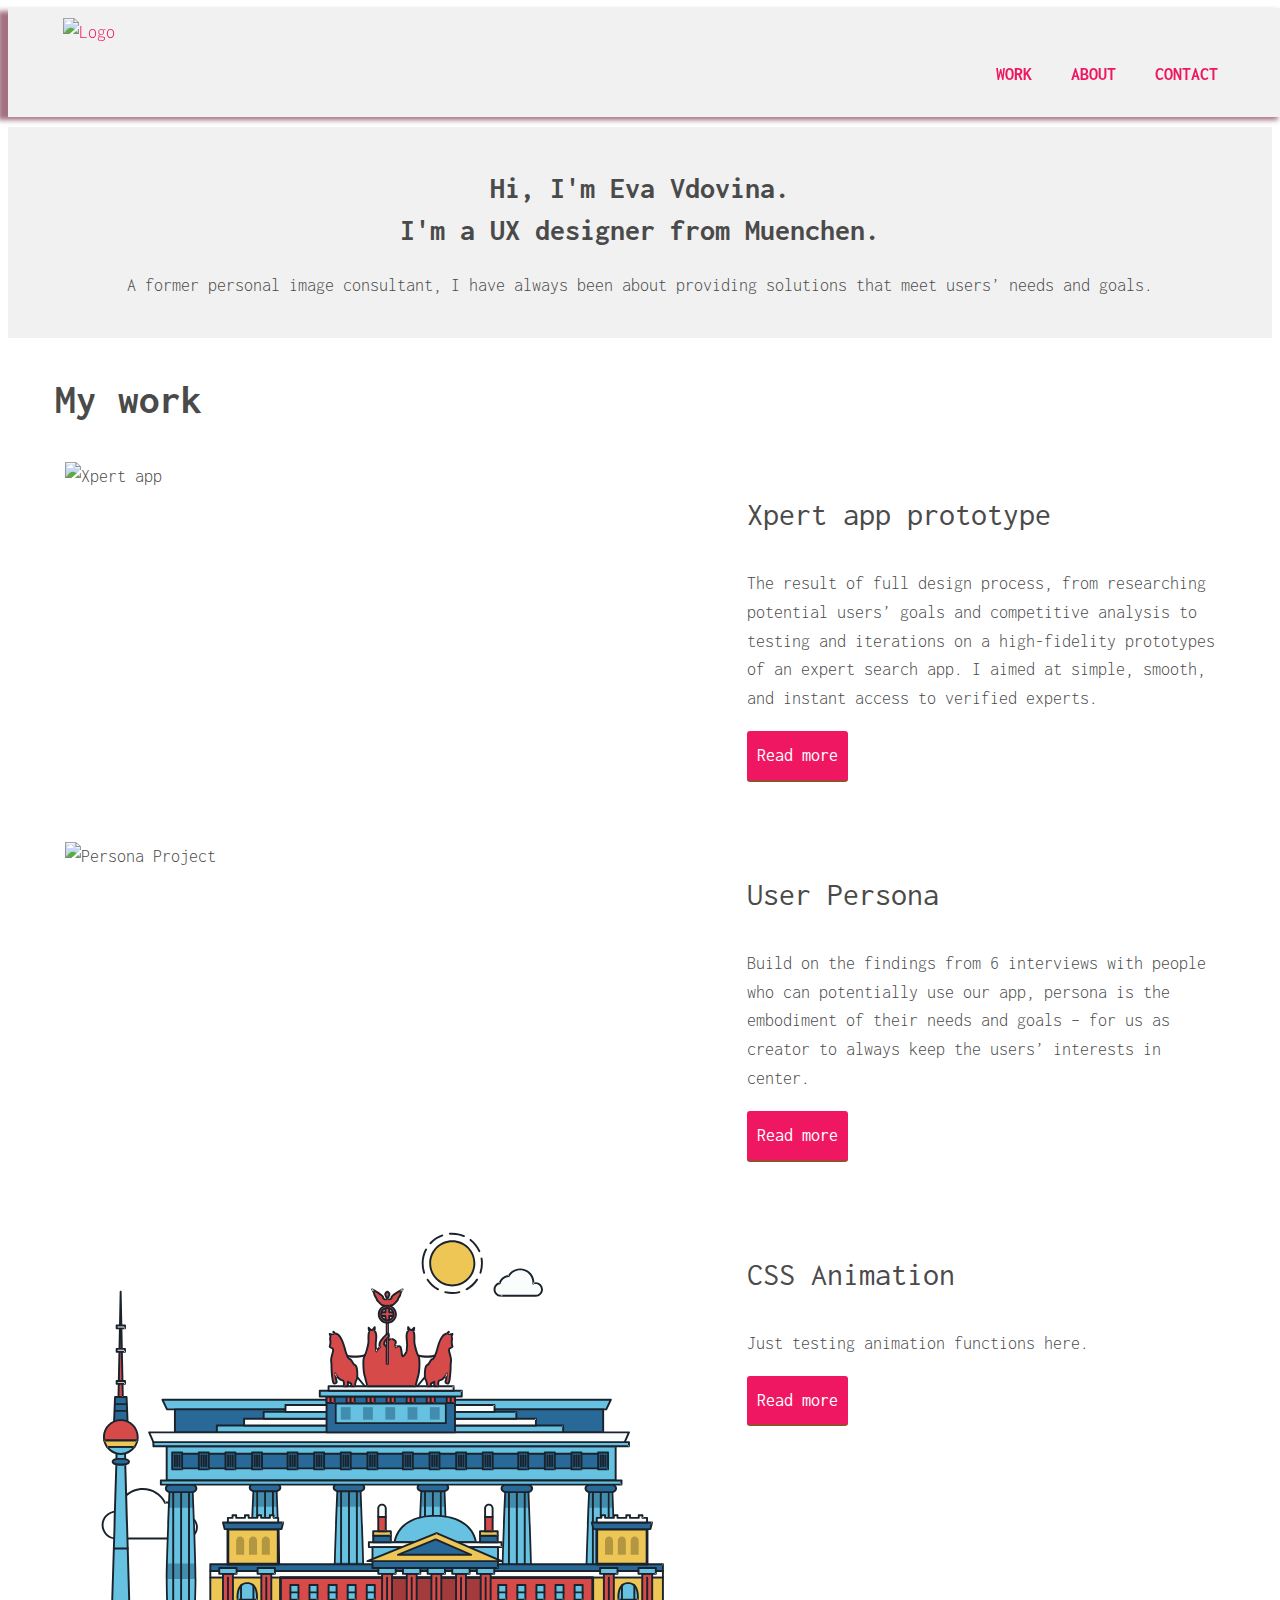
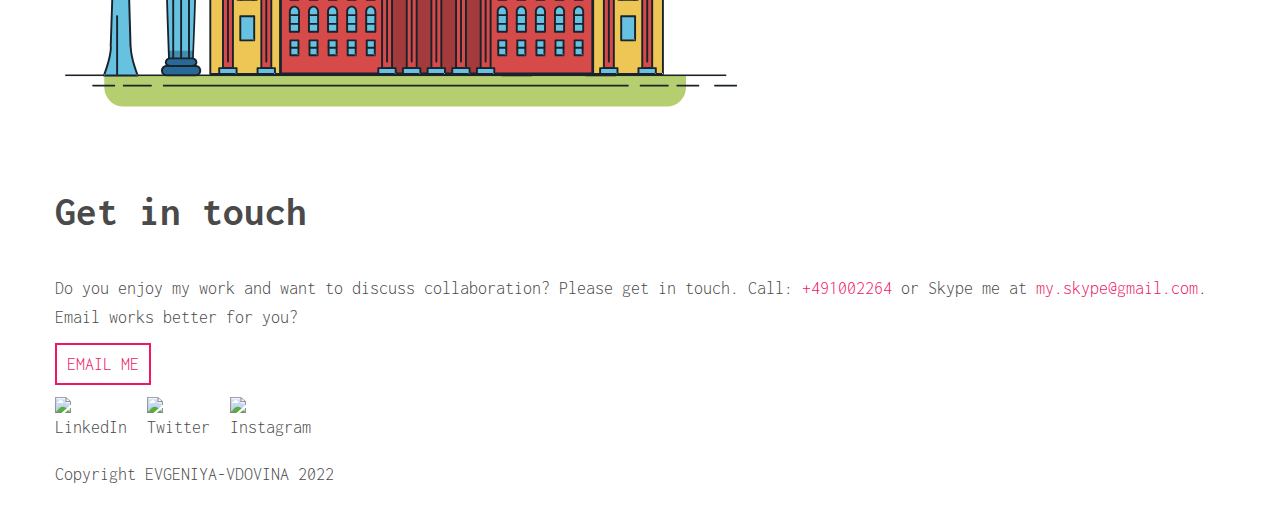
==== commit f503d9f2: "menu done" ====
--- a/index.html
+++ b/index.html
@@ -13,6 +13,8 @@
   <title>Eva Vdovina UX/UI Designer Muenchen</title>
   <link rel="stylesheet" type="text/css" href="https://cdnjs.cloudflare.com/ajax/libs/normalize/8.0.1/normalize.min.css">
   <link rel="stylesheet" type="text/css" href="css/style.css">
+  <link rel="stylesheet" type="text/css" href="https://cdnjs.cloudflare.com/ajax/libs/font-awesome/6.1.1/css/all.min.css">
+
 
   <meta name="viewport" content="width=device-width, initial-scale=1">
 </head>
@@ -21,14 +23,14 @@
 
   <header>
     <div class="container">
-      <div>
-
-        <img class="logo" src="img/website/logopuff.png" alt="Logo">
+      <div class="navtoggle" id="myNavtoggle">
+        <a href="index.html"><img class="logo" src="img/website/logopuff.png" alt="Logo"></a>
         <nav>
           <ul>
             <li><a href="index.html">Work</a></li>
             <li><a href="about.html">About</a></li>
-            <li><a href="#contact">Contact</a></li>
+            <li><a href="#contact" onclick="menuToggle()">Contact</a></li>
+            <li><a href="javascript:void(0);" class="icon" onclick="menuToggle()"><i class="fas fa-bars"></i></a></li>
           </ul>
         </nav>
       </div>
@@ -95,608 +97,1280 @@
           </div>
         </div>
 
-<!-- 3rd project -->
+        <!-- 3rd project -->
         <div class="row">
           <div class="column col-md-6 col-lg-7">
             <svg id="about-picture" xmlns="http://www.w3.org/2000/svg" class="berlin-illustration" height="auto" viewBox="0 0 700 505" xmlns:xlink="http://www.w3.org/1999/xlink">
-        <defs>
-            <polygon id="a" points=".06 231.917 .06 .929 688.717 .929 688.717 231.917"></polygon>
-        </defs>
-        <g fill="none" fill-rule="evenodd">
-          <g transform="translate(0 241)" class="cloud-front">
-          <path fill="#1A232C" d="M87.602,29 L87.602,28 C87.326,28.001 87.103,28.024 86.927,28.033 L86.979,29.031 L87.947,28.78 C85.741,20.282 78.041,14.002 68.852,14 C67.858,14 66.904,14.096 65.98,14.231 L66.125,15.22 L67.019,14.772 C62.626,6.015 53.567,0.001 43.102,0 C29.041,0.002 17.524,10.848 16.443,24.632 L17.44,24.71 L17.606,23.724 C16.803,23.589 15.969,23.5 15.102,23.5 C6.817,23.501 0.102,30.215 0.102,38.5 C0.102,46.785 6.817,53.499 15.102,53.5 L87.602,53.5 C94.644,53.499 100.351,47.792 100.352,40.75 C100.351,33.708 94.644,28.001 87.602,28 L87.602,30 C90.573,30 93.254,31.202 95.203,33.149 C97.15,35.097 98.351,37.778 98.352,40.75 C98.351,43.722 97.15,46.403 95.203,48.351 C93.254,50.298 90.573,51.5 87.602,51.5 L15.102,51.5 C11.509,51.5 8.265,50.046 5.909,47.692 C3.555,45.337 2.102,42.093 2.102,38.5 C2.102,34.907 3.555,31.663 5.909,29.308 C8.265,26.954 11.509,25.5 15.102,25.5 C15.831,25.5 16.553,25.575 17.273,25.697 C17.551,25.743 17.832,25.672 18.055,25.499 C18.277,25.325 18.414,25.07 18.436,24.789 C19.436,12.04 30.094,1.998 43.102,2 C52.786,1.999 61.163,7.564 65.231,15.669 C65.425,16.055 65.842,16.272 66.27,16.21 C67.132,16.084 67.988,16 68.852,16 C77.108,15.998 84.027,21.647 86.011,29.283 C86.13,29.741 86.557,30.054 87.031,30.03 C87.27,30.017 87.457,29.999 87.602,30 L87.602,29" transform="translate(38 36)"></path>
-            </g>
-            <path fill="#B5CE6F" d="M646.484,484.382 C646.484,489.501 644.531,494.62 640.627,498.525 C636.722,502.43 631.603,504.382 626.484,504.382 L60.873,504.382 C55.754,504.382 50.636,502.43 46.731,498.525 C42.826,494.62 40.873,489.501 40.873,484.382 L40.873,471.917 L646.484,471.917 L646.484,484.382"></path>
-            <polyline fill="#67C2E2" points="334.824 185.029 101.449 185.029 106.209 195.08 563.438 195.08 568.2 185.029 334.824 185.029"></polyline>
-            <path fill="#1A232C" d="M334.824,185.029 L334.824,184.029 L101.449,184.029 C101.104,184.029 100.788,184.203 100.604,184.494 C100.42,184.785 100.398,185.146 100.545,185.457 L105.306,195.508 C105.471,195.856 105.824,196.079 106.209,196.079 L563.438,196.079 C563.824,196.079 564.177,195.856 564.342,195.508 L569.104,185.457 C569.251,185.146 569.229,184.785 569.045,184.494 C568.861,184.203 568.544,184.029 568.2,184.029 L334.824,184.029 L334.824,186.029 L566.62,186.029 L562.806,194.08 L106.842,194.08 L103.029,186.029 L334.824,186.029 L334.824,185.029"></path>
-            <polygon fill="#296997" points="114.416 218.974 560.222 218.974 560.222 195.08 114.416 195.08"></polygon>
-            <path fill="#1A232C" d="M560.222,218.974 L560.222,217.974 L115.416,217.974 L115.416,196.079 L559.222,196.079 L559.222,218.974 L560.222,218.974 L560.222,217.974 L560.222,218.974 L561.222,218.974 L561.222,195.08 C561.222,194.816 561.115,194.559 560.929,194.372 C560.742,194.186 560.485,194.08 560.222,194.08 L114.416,194.08 C114.152,194.08 113.895,194.186 113.708,194.372 C113.522,194.559 113.416,194.816 113.416,195.08 L113.416,218.974 C113.416,219.237 113.522,219.495 113.708,219.681 C113.895,219.867 114.152,219.974 114.416,219.974 L560.222,219.974 C560.485,219.974 560.742,219.867 560.929,219.681 C561.115,219.495 561.222,219.237 561.222,218.974 L560.222,218.974"></path>
-            <polygon fill="#67C2E2" points="105.85 269.08 573.225 269.08 573.225 233.398 105.85 233.398"></polygon>
-            <path fill="#1A232C" d="M573.225,233.398 L573.225,232.398 L105.85,232.398 C105.587,232.398 105.329,232.505 105.143,232.691 C104.957,232.877 104.85,233.134 104.85,233.398 L104.85,269.08 C104.85,269.344 104.957,269.601 105.143,269.788 C105.329,269.974 105.587,270.08 105.85,270.08 L573.225,270.08 C573.488,270.08 573.745,269.974 573.932,269.788 C574.118,269.601 574.225,269.344 574.225,269.08 L574.225,233.398 C574.225,233.134 574.118,232.877 573.932,232.691 C573.745,232.505 573.488,232.398 573.225,232.398 L573.225,233.398 L572.225,233.398 L572.225,268.08 L106.85,268.08 L106.85,234.398 L573.225,234.398 L573.225,233.398 L572.225,233.398 L573.225,233.398"></path>
-            <polygon fill="#296997" points="116.751 256.508 562.557 256.508 562.557 241.243 116.751 241.243"></polygon>
-            <path fill="#1A232C" d="M562.557,256.508 L562.557,255.508 L117.75,255.508 L117.75,242.243 L561.557,242.243 L561.557,256.508 L562.557,256.508 L562.557,255.508 L562.557,256.508 L563.557,256.508 L563.557,241.243 C563.557,240.979 563.45,240.722 563.264,240.535 C563.078,240.349 562.82,240.243 562.557,240.243 L116.75,240.243 C116.487,240.243 116.23,240.349 116.043,240.535 C115.857,240.722 115.751,240.979 115.751,241.243 L115.751,256.508 C115.751,256.771 115.857,257.029 116.043,257.215 C116.23,257.401 116.487,257.508 116.751,257.508 L562.557,257.508 C562.82,257.508 563.077,257.401 563.264,257.215 C563.45,257.029 563.557,256.771 563.557,256.508 L562.557,256.508"></path>
-            <polygon fill="#67C2E2" points="158.07 218.974 518.563 218.974 518.563 211.858 158.07 211.858"></polygon>
-            <path fill="#1A232C" d="M518.563,211.858 L518.563,210.858 L158.07,210.858 C157.807,210.858 157.549,210.964 157.363,211.151 C157.177,211.337 157.07,211.594 157.07,211.858 L157.07,218.974 C157.07,219.237 157.177,219.495 157.363,219.681 C157.549,219.867 157.807,219.974 158.07,219.974 L518.563,219.974 C518.826,219.974 519.083,219.867 519.27,219.681 C519.456,219.495 519.562,219.237 519.562,218.974 L519.562,211.858 C519.562,211.594 519.456,211.337 519.27,211.151 C519.083,210.964 518.826,210.858 518.563,210.858 L518.563,211.858 L517.563,211.858 L517.563,217.974 L159.07,217.974 L159.07,212.858 L518.563,212.858 L518.563,211.858 L517.563,211.858 L518.563,211.858"></path>
-            <polygon fill="#FBFDFC" points="186.438 211.858 490.194 211.858 490.194 204.741 186.438 204.741"></polygon>
-            <path fill="#1A232C" d="M490.194,204.741 L490.194,203.741 L186.438,203.741 C186.175,203.741 185.917,203.848 185.731,204.034 C185.545,204.221 185.438,204.478 185.438,204.741 L185.438,211.858 C185.438,212.121 185.545,212.379 185.731,212.565 C185.917,212.751 186.175,212.858 186.438,212.858 L490.194,212.858 C490.458,212.858 490.715,212.751 490.902,212.565 C491.088,212.379 491.194,212.121 491.194,211.858 L491.194,204.741 C491.194,204.478 491.088,204.221 490.902,204.034 C490.715,203.848 490.458,203.741 490.194,203.741 L490.194,204.741 L489.194,204.741 L489.194,210.858 L187.438,210.858 L187.438,205.741 L490.194,205.741 L490.194,204.741 L489.194,204.741 L490.194,204.741"></path>
-            <polygon fill="#67C2E2" points="206.805 204.741 469.828 204.741 469.828 197.624 206.805 197.624"></polygon>
-            <path fill="#1A232C" d="M469.828,197.624 L469.828,196.624 L206.805,196.624 C206.541,196.624 206.284,196.731 206.098,196.917 C205.911,197.103 205.805,197.361 205.805,197.624 L205.805,204.741 C205.805,205.005 205.911,205.262 206.098,205.449 C206.284,205.635 206.541,205.741 206.805,205.741 L469.828,205.741 C470.091,205.741 470.349,205.635 470.535,205.449 C470.722,205.262 470.828,205.005 470.828,204.741 L470.828,197.624 C470.828,197.361 470.722,197.103 470.535,196.917 C470.349,196.731 470.091,196.624 469.828,196.624 L469.828,197.624 L468.828,197.624 L468.828,203.741 L207.805,203.741 L207.805,198.624 L469.828,198.624 L469.828,197.624 L468.828,197.624 L469.828,197.624"></path>
-            <polygon fill="#FBFDFC" points="229.521 197.624 447.111 197.624 447.111 190.509 229.521 190.509"></polygon>
-            <path fill="#1A232C" d="M447.111,190.509 L447.111,189.509 L229.521,189.509 C229.258,189.509 229,189.616 228.814,189.802 C228.628,189.988 228.521,190.246 228.521,190.509 L228.521,197.624 C228.521,197.888 228.628,198.145 228.814,198.332 C229,198.518 229.258,198.624 229.521,198.624 L447.111,198.624 C447.375,198.624 447.632,198.518 447.818,198.332 C448.005,198.145 448.111,197.888 448.111,197.624 L448.111,190.509 C448.111,190.246 448.005,189.988 447.818,189.802 C447.632,189.616 447.375,189.509 447.111,189.509 L447.111,190.509 L446.111,190.509 L446.111,196.624 L230.521,196.624 L230.521,191.509 L447.111,191.509 L447.111,190.509 L446.111,190.509 L447.111,190.509"></path>
-            <path fill="#67C2E2" d="M135.607,355.447 C135.163,337.766 134.264,313.326 133.648,297.387 C133.274,287.721 133.004,281.18 133.004,281.18 L108.722,281.18 C108.722,281.18 108.452,287.721 108.079,297.387 C107.462,313.326 106.563,337.766 106.119,355.447 C105.953,362.059 105.85,367.732 105.85,371.653 L105.85,371.654 C105.85,386.117 107.243,424.332 108.089,446.189 C108.457,455.706 108.722,462.126 108.722,462.126 L133.004,462.126 C133.004,462.126 133.269,455.706 133.637,446.189 C134.482,424.332 135.876,386.117 135.876,371.654 L135.876,371.653 C135.876,367.732 135.773,362.059 135.607,355.447"></path>
-            <path fill="#428DAE" d="M133.648 297.387L108.079 297.387C108.452 287.721 108.722 281.18 108.722 281.18L133.004 281.18C133.004 281.18 133.274 287.721 133.648 297.387M135.876 371.654L105.85 371.654 105.85 371.653C105.85 367.732 105.953 362.059 106.119 355.447L135.607 355.447C135.773 362.059 135.876 367.732 135.876 371.653L135.876 371.654M133.004 462.126L108.722 462.126C108.722 462.126 108.457 455.706 108.089 446.189L133.637 446.189C133.269 455.706 133.004 462.126 133.004 462.126"></path>
-            <path fill="#1A232C" d="M109.612,461.199 L132.114,461.199 C132.447,453.007 134.949,390.886 134.949,371.653 C134.949,352.42 132.447,290.299 132.114,282.108 L109.612,282.108 C109.279,290.299 106.778,352.42 106.778,371.653 C106.778,390.886 109.279,453.007 109.612,461.199 Z M133.895,463.054 L107.832,463.054 L107.794,462.164 C107.766,461.466 104.922,392.193 104.922,371.653 C104.922,351.114 107.766,281.839 107.794,281.142 L107.832,280.252 L133.895,280.252 L133.931,281.142 C133.96,281.839 136.804,351.114 136.804,371.653 C136.804,392.193 133.96,461.466 133.931,462.164 L133.895,463.054 L133.895,463.054 Z"></path>
-            <path fill="#1A232C" d="M111.638 281.18L111.638 462.126C111.638 462.679 112.086 463.126 112.638 463.126 113.19 463.126 113.638 462.679 113.638 462.126L113.638 281.18C113.638 280.628 113.19 280.18 112.638 280.18 112.086 280.18 111.638 280.628 111.638 281.18M119.863 281.18L119.863 462.126C119.863 462.679 120.311 463.126 120.863 463.126 121.416 463.126 121.863 462.679 121.863 462.126L121.863 281.18C121.863 280.628 121.416 280.18 120.863 280.18 120.311 280.18 119.863 280.628 119.863 281.18M128.088 281.18L128.088 462.126C128.088 462.679 128.536 463.126 129.088 463.126 129.64 463.126 130.088 462.679 130.088 462.126L130.088 281.18C130.088 280.628 129.64 280.18 129.088 280.18 128.536 280.18 128.088 280.628 128.088 281.18"></path>
-            <path fill="#296997" d="M136.79,277.265 C136.79,279.418 134.675,281.18 132.09,281.18 L109.636,281.18 C107.051,281.18 104.936,279.418 104.936,277.265 C104.936,275.111 107.051,273.349 109.636,273.349 L132.09,273.349 C134.675,273.349 136.79,275.111 136.79,277.265"></path>
-            <path fill="#1A232C" d="M136.79,277.265 L135.79,277.265 C135.789,278.005 135.433,278.704 134.769,279.262 C134.109,279.814 133.155,280.181 132.09,280.18 L109.636,280.18 C108.571,280.181 107.617,279.814 106.956,279.262 C106.293,278.704 105.936,278.005 105.936,277.265 C105.936,276.524 106.293,275.825 106.957,275.267 C107.617,274.715 108.571,274.348 109.636,274.349 L132.09,274.349 C133.155,274.348 134.109,274.716 134.769,275.267 C135.433,275.825 135.789,276.524 135.79,277.265 L137.79,277.265 C137.791,275.851 137.09,274.593 136.049,273.731 C135.006,272.863 133.61,272.35 132.09,272.349 L109.636,272.349 C108.116,272.35 106.72,272.863 105.676,273.731 C104.636,274.593 103.935,275.851 103.936,277.265 C103.935,278.678 104.636,279.937 105.677,280.798 C106.72,281.666 108.116,282.179 109.636,282.18 L132.09,282.18 C133.61,282.179 135.006,281.666 136.049,280.798 C137.09,279.937 137.791,278.678 137.79,277.265 L136.79,277.265"></path>
-            <path fill="#296997" d="M140.775,467.217 C140.775,469.803 138.661,471.917 136.076,471.917 L105.65,471.917 C103.065,471.917 100.951,469.803 100.951,467.217 L100.951,466.825 C100.951,464.241 103.065,462.126 105.65,462.126 L136.076,462.126 C138.661,462.126 140.775,464.241 140.775,466.825 L140.775,467.217"></path>
-            <path fill="#1A232C" d="M140.775,467.217 L139.775,467.217 C139.775,468.235 139.361,469.155 138.688,469.83 C138.013,470.503 137.093,470.917 136.076,470.917 L105.65,470.917 C104.633,470.917 103.713,470.504 103.038,469.83 C102.365,469.155 101.951,468.235 101.951,467.217 L101.951,466.825 C101.951,465.808 102.365,464.889 103.038,464.214 C103.713,463.54 104.633,463.127 105.65,463.126 L136.076,463.126 C137.093,463.127 138.013,463.54 138.688,464.214 C139.362,464.889 139.775,465.808 139.775,466.825 L139.775,467.217 L141.775,467.217 L141.775,466.825 C141.772,463.684 139.217,461.13 136.076,461.126 L105.65,461.126 C102.509,461.13 99.955,463.684 99.951,466.825 L99.951,467.217 C99.954,470.36 102.509,472.914 105.65,472.917 L136.076,472.917 C139.217,472.914 141.772,470.36 141.775,467.217 L140.775,467.217"></path>
-            <path fill="#296997" d="M136.79,458.208 C136.79,460.363 134.675,462.126 132.09,462.126 L109.636,462.126 C107.051,462.126 104.936,460.363 104.936,458.208 C104.936,456.057 107.051,454.292 109.636,454.292 L132.09,454.292 C134.675,454.292 136.79,456.057 136.79,458.208"></path>
-            <path fill="#1A232C" d="M136.79,458.208 L135.79,458.208 C135.789,458.949 135.432,459.649 134.769,460.207 C134.108,460.76 133.154,461.128 132.09,461.126 L109.636,461.126 C108.572,461.128 107.617,460.76 106.957,460.207 C106.293,459.649 105.936,458.949 105.936,458.208 C105.936,457.47 106.293,456.77 106.957,456.212 C107.617,455.659 108.572,455.291 109.636,455.292 L132.09,455.292 C133.154,455.291 134.108,455.659 134.769,456.212 C135.433,456.77 135.789,457.47 135.79,458.208 L137.79,458.208 C137.791,456.796 137.09,455.538 136.05,454.675 C135.006,453.808 133.61,453.294 132.09,453.292 L109.636,453.292 C108.115,453.294 106.719,453.808 105.676,454.675 C104.636,455.538 103.935,456.796 103.936,458.208 C103.935,459.622 104.636,460.881 105.676,461.743 C106.72,462.611 108.116,463.125 109.636,463.126 L132.09,463.126 C133.61,463.125 135.006,462.611 136.05,461.743 C137.09,460.881 137.791,459.622 137.79,458.208 L136.79,458.208"></path>
-            <path fill="#67C2E2" d="M572.471,355.447 C572.025,337.766 571.126,313.326 570.51,297.387 C570.137,287.721 569.867,281.18 569.867,281.18 L545.585,281.18 C545.585,281.18 545.315,287.721 544.942,297.387 C544.326,313.326 543.427,337.766 542.981,355.447 C542.815,362.059 542.713,367.732 542.713,371.653 L542.713,371.654 C542.713,386.117 544.107,424.332 544.952,446.189 C545.32,455.706 545.585,462.126 545.585,462.126 L569.867,462.126 C569.867,462.126 570.132,455.706 570.499,446.189 C571.346,424.332 572.739,386.117 572.739,371.654 L572.739,371.653 C572.739,367.732 572.637,362.059 572.471,355.447"></path>
-            <path fill="#428DAE" d="M569.582 297.387L566.951 297.387 566.951 282.108 568.977 282.108C569.063 284.206 569.29 289.841 569.582 297.387M564.951 297.387L545.871 297.387C546.162 289.841 546.39 284.206 546.476 282.108L564.951 282.108 564.951 297.387M571.8 369.187L566.951 369.187 566.951 356.265 571.562 356.265C571.685 361.272 571.771 365.701 571.8 369.187M564.951 369.187L543.653 369.187C543.684 365.512 543.777 360.79 543.912 355.447L553.551 355.447 553.551 356.265 564.951 356.265 564.951 369.187"></path>
-            <path fill="#1A232C" d="M546.476,461.199 L568.977,461.199 C569.31,453.007 571.812,390.886 571.812,371.653 C571.812,352.42 569.31,290.299 568.977,282.108 L546.476,282.108 C546.142,290.299 543.642,352.42 543.642,371.653 C543.642,390.886 546.142,453.007 546.476,461.199 M570.758,463.054 L544.694,463.054 L544.658,462.164 C544.629,461.466 541.785,392.193 541.785,371.653 C541.785,351.114 544.629,281.839 544.658,281.142 L544.694,280.252 L570.758,280.252 L570.795,281.142 C570.823,281.839 573.667,351.114 573.667,371.653 C573.667,392.193 570.823,461.466 570.795,462.164 L570.758,463.054"></path>
-            <path fill="#1A232C" d="M548.501 281.18L548.501 462.126C548.501 462.679 548.949 463.126 549.501 463.126 550.053 463.126 550.501 462.679 550.501 462.126L550.501 281.18C550.501 280.628 550.053 280.18 549.501 280.18 548.949 280.18 548.501 280.628 548.501 281.18M556.727 281.18L556.727 462.126C556.727 462.679 557.174 463.126 557.727 463.126 558.279 463.126 558.727 462.679 558.727 462.126L558.727 281.18C558.727 280.628 558.279 280.18 557.727 280.18 557.174 280.18 556.727 280.628 556.727 281.18M564.951 281.18L564.951 462.126C564.951 462.679 565.399 463.126 565.951 463.126 566.503 463.126 566.951 462.679 566.951 462.126L566.951 281.18C566.951 280.628 566.503 280.18 565.951 280.18 565.399 280.18 564.951 280.628 564.951 281.18"></path>
-            <path fill="#296997" d="M573.653,277.265 C573.653,279.418 571.537,281.18 568.953,281.18 L546.499,281.18 C543.915,281.18 541.799,279.418 541.799,277.265 C541.799,275.111 543.915,273.349 546.499,273.349 L568.953,273.349 C571.537,273.349 573.653,275.111 573.653,277.265"></path>
-            <path fill="#1A232C" d="M573.653,277.265 L572.653,277.265 C572.653,278.005 572.296,278.704 571.632,279.262 C570.972,279.814 570.017,280.181 568.953,280.18 L546.499,280.18 C545.435,280.181 544.48,279.814 543.82,279.262 C543.156,278.704 542.8,278.005 542.799,277.265 C542.8,276.525 543.156,275.825 543.82,275.267 C544.481,274.715 545.435,274.348 546.499,274.349 L568.953,274.349 C570.017,274.348 570.972,274.715 571.632,275.267 C572.296,275.825 572.653,276.525 572.653,277.265 L574.653,277.265 C574.654,275.851 573.953,274.593 572.912,273.731 C571.869,272.863 570.473,272.35 568.953,272.349 L546.499,272.349 C544.979,272.35 543.583,272.863 542.54,273.731 C541.499,274.593 540.798,275.851 540.799,277.265 C540.798,278.679 541.499,279.937 542.54,280.798 C543.583,281.666 544.979,282.179 546.499,282.18 L568.953,282.18 C570.473,282.179 571.869,281.666 572.912,280.798 C573.953,279.937 574.654,278.679 574.653,277.265 L573.653,277.265"></path>
-            <path fill="#296997" d="M577.639,467.217 C577.639,469.803 575.524,471.917 572.938,471.917 L542.514,471.917 C539.929,471.917 537.813,469.803 537.813,467.217 L537.813,466.825 C537.813,464.241 539.929,462.126 542.514,462.126 L572.938,462.126 C575.524,462.126 577.639,464.241 577.639,466.825 L577.639,467.217"></path>
-            <path fill="#1A232C" d="M577.639,467.217 L576.639,467.217 C576.638,468.235 576.225,469.155 575.551,469.83 C574.876,470.503 573.956,470.917 572.938,470.917 L542.514,470.917 C541.497,470.917 540.576,470.503 539.901,469.83 C539.227,469.155 538.814,468.234 538.813,467.217 L538.813,466.825 C538.814,465.808 539.227,464.889 539.901,464.214 C540.576,463.54 541.497,463.127 542.514,463.126 L572.938,463.126 C573.956,463.127 574.876,463.54 575.551,464.214 C576.225,464.888 576.638,465.808 576.639,466.825 L576.639,467.217 L578.639,467.217 L578.639,466.825 C578.635,463.684 576.081,461.13 572.938,461.126 L542.514,461.126 C539.372,461.13 536.817,463.684 536.813,466.825 L536.813,467.217 C536.817,470.36 539.372,472.914 542.514,472.917 L572.938,472.917 C576.081,472.914 578.635,470.359 578.639,467.217 L577.639,467.217"></path>
-            <path fill="#296997" d="M573.653,458.208 C573.653,460.363 571.537,462.126 568.953,462.126 L546.499,462.126 C543.915,462.126 541.799,460.363 541.799,458.208 C541.799,456.057 543.915,454.292 546.499,454.292 L568.953,454.292 C571.537,454.292 573.653,456.057 573.653,458.208"></path>
-            <path fill="#1A232C" d="M573.653,458.208 L572.653,458.208 C572.653,458.949 572.296,459.649 571.632,460.207 C570.971,460.76 570.017,461.128 568.953,461.126 L546.499,461.126 C545.435,461.128 544.481,460.76 543.82,460.207 C543.157,459.649 542.799,458.949 542.799,458.208 C542.799,457.47 543.156,456.77 543.82,456.212 C544.481,455.659 545.435,455.291 546.499,455.292 L568.953,455.292 C570.017,455.291 570.971,455.659 571.632,456.212 C572.296,456.77 572.653,457.47 572.653,458.208 L574.653,458.208 C574.654,456.796 573.953,455.538 572.912,454.675 C571.869,453.808 570.473,453.294 568.953,453.292 L546.499,453.292 C544.979,453.294 543.583,453.808 542.54,454.675 C541.499,455.538 540.798,456.796 540.799,458.208 C540.798,459.622 541.499,460.881 542.54,461.743 C543.583,462.611 544.979,463.125 546.499,463.126 L568.953,463.126 C570.473,463.125 571.869,462.611 572.912,461.743 C573.953,460.881 574.654,459.622 574.653,458.208 L573.653,458.208"></path>
-            <path fill="#67C2E2" d="M485.098,355.447 C484.654,337.766 483.753,313.326 483.137,297.387 C482.764,287.721 482.494,281.18 482.494,281.18 L458.213,281.18 C458.213,281.18 457.942,287.721 457.569,297.387 C456.953,313.326 456.055,337.766 455.608,355.447 C455.443,362.059 455.34,367.732 455.34,371.653 L455.34,371.654 C455.34,386.117 456.733,424.332 457.58,446.189 C457.948,455.706 458.213,462.126 458.213,462.126 L482.494,462.126 C482.494,462.126 482.759,455.706 483.126,446.189 C483.973,424.332 485.366,386.117 485.366,371.654 L485.366,371.653 C485.366,367.732 485.265,362.059 485.098,355.447"></path>
-            <path fill="#428DAE" d="M483.137 297.387L457.569 297.387C457.942 287.721 458.213 281.18 458.213 281.18L482.494 281.18C482.494 281.18 482.764 287.721 483.137 297.387M485.355 369.187L455.351 369.187C455.382 365.502 455.475 360.78 455.608 355.447L485.098 355.447C485.232 360.78 485.325 365.502 485.355 369.187"></path>
-            <path fill="#1A232C" d="M459.103,461.199 L481.605,461.199 C481.938,453.007 484.439,390.886 484.439,371.653 C484.439,352.42 481.938,290.299 481.605,282.108 L459.103,282.108 C458.769,290.299 456.268,352.42 456.268,371.653 C456.268,390.886 458.769,453.007 459.103,461.199 Z M483.386,463.054 L457.321,463.054 L457.285,462.164 C457.256,461.466 454.412,392.193 454.412,371.653 C454.412,351.114 457.256,281.839 457.285,281.142 L457.321,280.252 L483.386,280.252 L483.422,281.142 C483.45,281.839 486.294,351.114 486.294,371.653 C486.294,392.193 483.45,461.466 483.422,462.164 L483.386,463.054 L483.386,463.054 Z"></path>
-            <path fill="#1A232C" d="M461.128 281.18L461.128 462.126C461.128 462.679 461.576 463.126 462.128 463.126 462.68 463.126 463.128 462.679 463.128 462.126L463.128 281.18C463.128 280.628 462.68 280.18 462.128 280.18 461.576 280.18 461.128 280.628 461.128 281.18M469.354 281.18L469.354 462.126C469.354 462.679 469.801 463.126 470.354 463.126 470.906 463.126 471.354 462.679 471.354 462.126L471.354 281.18C471.354 280.628 470.906 280.18 470.354 280.18 469.801 280.18 469.354 280.628 469.354 281.18M477.578 281.18L477.578 462.126C477.578 462.679 478.026 463.126 478.578 463.126 479.13 463.126 479.578 462.679 479.578 462.126L479.578 281.18C479.578 280.628 479.13 280.18 478.578 280.18 478.026 280.18 477.578 280.628 477.578 281.18"></path>
-            <path fill="#296997" d="M486.281,277.265 C486.281,279.418 484.164,281.18 481.58,281.18 L459.126,281.18 C456.542,281.18 454.426,279.418 454.426,277.265 C454.426,275.111 456.542,273.349 459.126,273.349 L481.58,273.349 C484.164,273.349 486.281,275.111 486.281,277.265"></path>
-            <path fill="#1A232C" d="M486.281,277.265 L485.281,277.265 C485.281,278.005 484.924,278.704 484.26,279.262 C483.599,279.814 482.644,280.181 481.58,280.18 L459.126,280.18 C458.062,280.181 457.107,279.814 456.447,279.262 C455.783,278.704 455.427,278.005 455.426,277.265 C455.427,276.525 455.783,275.825 456.447,275.267 C457.108,274.715 458.062,274.348 459.126,274.349 L481.58,274.349 C482.644,274.348 483.599,274.716 484.26,275.268 C484.924,275.825 485.281,276.525 485.281,277.265 L487.281,277.265 C487.282,275.851 486.58,274.593 485.54,273.731 C484.496,272.863 483.1,272.35 481.58,272.349 L459.126,272.349 C457.606,272.35 456.21,272.863 455.167,273.731 C454.126,274.593 453.425,275.851 453.426,277.265 C453.425,278.679 454.126,279.937 455.167,280.798 C456.21,281.666 457.606,282.179 459.126,282.18 L481.58,282.18 C483.1,282.179 484.496,281.666 485.54,280.799 C486.58,279.937 487.282,278.679 487.281,277.265 L486.281,277.265"></path>
-            <path fill="#296997" d="M490.266,467.217 C490.266,469.803 488.151,471.917 485.565,471.917 L455.141,471.917 C452.556,471.917 450.44,469.803 450.44,467.217 L450.44,466.825 C450.44,464.241 452.556,462.126 455.141,462.126 L485.565,462.126 C488.151,462.126 490.266,464.241 490.266,466.825 L490.266,467.217"></path>
-            <path fill="#1A232C" d="M490.266,467.217 L489.266,467.217 C489.265,468.235 488.852,469.155 488.178,469.83 C487.503,470.503 486.583,470.917 485.565,470.917 L455.141,470.917 C454.124,470.917 453.203,470.503 452.528,469.83 C451.854,469.155 451.441,468.234 451.44,467.217 L451.44,466.825 C451.441,465.808 451.854,464.889 452.528,464.214 C453.203,463.54 454.124,463.127 455.141,463.126 L485.565,463.126 C486.583,463.127 487.503,463.54 488.178,464.214 C488.852,464.888 489.265,465.808 489.266,466.825 L489.266,467.217 L491.266,467.217 L491.266,466.825 C491.262,463.684 488.708,461.13 485.565,461.126 L455.141,461.126 C451.999,461.13 449.444,463.684 449.44,466.825 L449.44,467.217 C449.444,470.36 451.999,472.914 455.141,472.917 L485.565,472.917 C488.708,472.914 491.262,470.359 491.266,467.217 L490.266,467.217"></path>
-            <path fill="#296997" d="M486.281,458.208 C486.281,460.363 484.164,462.126 481.58,462.126 L459.126,462.126 C456.542,462.126 454.426,460.363 454.426,458.208 C454.426,456.057 456.542,454.292 459.126,454.292 L481.58,454.292 C484.164,454.292 486.281,456.057 486.281,458.208"></path>
-            <path fill="#1A232C" d="M486.281,458.208 L485.281,458.208 C485.281,458.949 484.923,459.649 484.26,460.207 C483.599,460.76 482.644,461.128 481.58,461.126 L459.126,461.126 C458.062,461.128 457.108,460.76 456.447,460.207 C455.784,459.649 455.427,458.949 455.426,458.208 C455.426,457.47 455.783,456.77 456.447,456.212 C457.108,455.659 458.062,455.291 459.126,455.292 L481.58,455.292 C482.644,455.291 483.598,455.659 484.26,456.212 C484.924,456.77 485.281,457.47 485.281,458.208 L487.281,458.208 C487.282,456.795 486.58,455.538 485.54,454.675 C484.496,453.808 483.1,453.294 481.58,453.292 L459.126,453.292 C457.606,453.294 456.21,453.808 455.167,454.675 C454.126,455.538 453.425,456.796 453.426,458.208 C453.425,459.622 454.126,460.881 455.167,461.743 C456.21,462.611 457.606,463.125 459.126,463.126 L481.58,463.126 C483.1,463.125 484.496,462.611 485.54,461.743 C486.581,460.881 487.282,459.622 487.281,458.208 L486.281,458.208"></path>
-            <path fill="#67C2E2" d="M397.726,354.466 C397.28,336.787 396.381,312.346 395.765,296.407 C395.392,286.742 395.122,280.2 395.122,280.2 L370.84,280.2 C370.84,280.2 370.57,286.742 370.197,296.407 C369.581,312.346 368.682,336.787 368.236,354.466 C368.07,361.078 367.968,366.751 367.968,370.672 L367.968,370.673 C367.968,385.136 369.361,423.352 370.207,445.208 C370.575,454.726 370.84,461.146 370.84,461.146 L395.122,461.146 C395.122,461.146 395.386,454.726 395.754,445.208 C396.601,423.352 397.994,385.136 397.994,370.673 L397.994,370.672 C397.994,366.751 397.892,361.078 397.726,354.466"></path>
-            <path fill="#428DAE" d="M394.837 296.407L392.206 296.407 392.206 281.127 394.233 281.127C394.318 283.225 394.545 288.861 394.837 296.407L394.837 296.407zM383.981 296.407L390.206 296.407 390.206 281.127 383.981 281.127 383.981 296.407zM375.756 296.407L381.98 296.407 381.98 281.127 375.756 281.127 375.756 296.407zM373.756 296.407L371.126 296.407C371.417 288.861 371.645 283.225 371.73 281.127L373.756 281.127 373.756 296.407 373.756 296.407zM397.062 369.187L392.206 369.187 392.206 354.466 396.796 354.466C396.943 360.298 397.041 365.389 397.062 369.187L397.062 369.187zM383.981 369.187L390.206 369.187 390.206 354.466 383.981 354.466 383.981 369.187zM375.756 369.187L381.98 369.187 381.98 354.466 375.756 354.466 375.756 369.187zM373.756 369.187L368.9 369.187C368.921 365.389 369.019 360.298 369.166 354.466L373.756 354.466 373.756 369.187 373.756 369.187z"></path>
-            <path fill="#1A232C" d="M371.73,460.218 L394.233,460.218 C394.565,452.027 397.066,389.906 397.066,370.672 C397.066,351.44 394.565,289.319 394.233,281.127 L371.73,281.127 C371.397,289.319 368.895,351.44 368.895,370.672 C368.895,389.906 371.397,452.027 371.73,460.218 M396.013,462.074 L369.949,462.074 L369.912,461.184 C369.884,460.486 367.04,391.212 367.04,370.672 C367.04,350.133 369.884,280.859 369.912,280.162 L369.949,279.272 L396.013,279.272 L396.05,280.162 C396.078,280.859 398.922,350.133 398.922,370.672 C398.922,391.212 396.078,460.486 396.05,461.184 L396.013,462.074"></path>
-            <path fill="#1A232C" d="M373.756 280.2L373.756 461.146C373.756 461.698 374.203 462.146 374.756 462.146 375.308 462.146 375.756 461.698 375.756 461.146L375.756 280.2C375.756 279.647 375.308 279.2 374.756 279.2 374.203 279.2 373.756 279.647 373.756 280.2M381.98 280.2L381.98 461.146C381.98 461.698 382.428 462.146 382.98 462.146 383.533 462.146 383.981 461.698 383.981 461.146L383.981 280.2C383.981 279.647 383.533 279.2 382.98 279.2 382.428 279.2 381.98 279.647 381.98 280.2M390.206 280.2L390.206 461.146C390.206 461.698 390.654 462.146 391.206 462.146 391.758 462.146 392.206 461.698 392.206 461.146L392.206 280.2C392.206 279.647 391.758 279.2 391.206 279.2 390.654 279.2 390.206 279.647 390.206 280.2"></path>
-            <path fill="#296997" d="M398.908,276.285 C398.908,278.439 396.792,280.2 394.208,280.2 L371.754,280.2 C369.17,280.2 367.053,278.439 367.053,276.285 C367.053,274.13 369.17,272.369 371.754,272.369 L394.208,272.369 C396.792,272.369 398.908,274.13 398.908,276.285"></path>
-            <path fill="#1A232C" d="M398.908,276.285 L397.908,276.285 C397.907,277.025 397.551,277.724 396.887,278.281 C396.227,278.833 395.272,279.201 394.208,279.2 L371.754,279.2 C370.69,279.201 369.735,278.833 369.074,278.281 C368.41,277.724 368.053,277.025 368.053,276.285 C368.053,275.544 368.41,274.845 369.074,274.287 C369.735,273.735 370.69,273.367 371.754,273.369 L394.208,273.369 C395.272,273.367 396.227,273.735 396.887,274.287 C397.551,274.844 397.907,275.544 397.908,276.285 L399.908,276.285 C399.909,274.871 399.208,273.612 398.167,272.75 C397.124,271.883 395.728,271.37 394.208,271.369 L371.754,271.369 C370.234,271.37 368.838,271.883 367.794,272.75 C366.754,273.612 366.052,274.871 366.053,276.285 C366.052,277.699 366.754,278.957 367.795,279.818 C368.838,280.686 370.234,281.198 371.754,281.2 L394.208,281.2 C395.728,281.198 397.123,280.686 398.167,279.818 C399.208,278.957 399.909,277.698 399.908,276.285 L398.908,276.285"></path>
-            <path fill="#296997" d="M402.894,466.237 C402.894,468.823 400.779,470.937 398.193,470.937 L367.768,470.937 C365.183,470.937 363.068,468.823 363.068,466.237 L363.068,465.844 C363.068,463.26 365.183,461.146 367.768,461.146 L398.193,461.146 C400.779,461.146 402.894,463.26 402.894,465.844 L402.894,466.237"></path>
-            <path fill="#1A232C" d="M402.894,466.237 L401.894,466.237 C401.893,467.254 401.48,468.174 400.806,468.849 C400.131,469.523 399.211,469.937 398.193,469.937 L367.768,469.937 C366.751,469.937 365.831,469.523 365.156,468.849 C364.482,468.174 364.069,467.254 364.068,466.237 L364.068,465.844 C364.069,464.828 364.482,463.908 365.156,463.233 C365.831,462.56 366.751,462.146 367.768,462.146 L398.193,462.146 C399.211,462.146 400.131,462.56 400.806,463.233 C401.48,463.908 401.893,464.828 401.894,465.844 L401.894,466.237 L403.894,466.237 L403.894,465.844 C403.89,462.703 401.336,460.15 398.193,460.146 L367.768,460.146 C364.626,460.15 362.072,462.703 362.068,465.844 L362.068,466.237 C362.072,469.379 364.626,471.933 367.768,471.937 L398.193,471.937 C401.336,471.933 403.89,469.379 403.894,466.237 L402.894,466.237"></path>
-            <path fill="#296997" d="M398.908,457.228 C398.908,459.382 396.792,461.146 394.208,461.146 L371.754,461.146 C369.17,461.146 367.053,459.382 367.053,457.228 C367.053,455.077 369.17,453.312 371.754,453.312 L394.208,453.312 C396.792,453.312 398.908,455.077 398.908,457.228"></path>
-            <path fill="#1A232C" d="M398.908,457.228 L397.908,457.228 C397.908,457.968 397.55,458.669 396.887,459.226 C396.226,459.779 395.272,460.147 394.208,460.146 L371.754,460.146 C370.69,460.147 369.736,459.779 369.074,459.226 C368.411,458.668 368.053,457.968 368.053,457.228 C368.053,456.489 368.41,455.789 369.074,455.231 C369.736,454.679 370.69,454.311 371.754,454.312 L394.208,454.312 C395.272,454.311 396.226,454.679 396.887,455.231 C397.551,455.789 397.908,456.489 397.908,457.228 L399.908,457.228 C399.909,455.815 399.208,454.557 398.167,453.695 C397.124,452.827 395.728,452.313 394.208,452.312 L371.754,452.312 C370.234,452.313 368.838,452.827 367.794,453.695 C366.754,454.557 366.052,455.815 366.053,457.228 C366.052,458.642 366.753,459.901 367.794,460.763 C368.838,461.631 370.234,462.145 371.754,462.146 L394.208,462.146 C395.728,462.145 397.124,461.631 398.167,460.763 C399.208,459.9 399.909,458.642 399.908,457.228 L398.908,457.228"></path>
-            <path fill="#67C2E2" d="M310.353,354.466 C309.908,336.787 309.009,312.346 308.393,296.407 C308.019,286.742 307.75,280.2 307.75,280.2 L283.467,280.2 C283.467,280.2 283.198,286.742 282.824,296.407 C282.208,312.346 281.309,336.787 280.864,354.466 C280.698,361.078 280.596,366.751 280.596,370.672 L280.596,370.673 C280.596,385.136 281.989,423.352 282.834,445.208 C283.202,454.726 283.467,461.146 283.467,461.146 L307.75,461.146 C307.75,461.146 308.014,454.726 308.382,445.208 C309.228,423.352 310.622,385.136 310.622,370.673 L310.622,370.672 C310.622,366.751 310.518,361.078 310.353,354.466"></path>
-            <path fill="#428DAE" d="M308.393 296.407L282.824 296.407C283.198 286.742 283.467 280.2 283.467 280.2L307.75 280.2C307.75 280.2 308.019 286.742 308.393 296.407M310.617 369.187L280.6 369.187C280.621 365.377 280.718 360.285 280.864 354.466L310.353 354.466C310.498 360.285 310.596 365.377 310.617 369.187"></path>
-            <path fill="#1A232C" d="M284.357,460.218 L306.86,460.218 C307.193,452.027 309.694,389.906 309.694,370.672 C309.694,351.44 307.193,289.319 306.86,281.127 L284.357,281.127 C284.024,289.319 281.523,351.44 281.523,370.672 C281.523,389.906 284.024,452.027 284.357,460.218 Z M308.639,462.074 L282.576,462.074 L282.54,461.184 C282.511,460.486 279.668,391.212 279.668,370.672 C279.668,350.133 282.511,280.859 282.54,280.162 L282.576,279.272 L308.639,279.272 L308.677,280.162 C308.706,280.859 311.549,350.133 311.549,370.672 C311.549,391.212 308.706,460.486 308.677,461.184 L308.639,462.074 L308.639,462.074 Z"></path>
-            <path fill="#1A232C" d="M286.383 280.2L286.383 461.146C286.383 461.698 286.831 462.146 287.383 462.146 287.936 462.146 288.383 461.698 288.383 461.146L288.383 280.2C288.383 279.647 287.936 279.2 287.383 279.2 286.831 279.2 286.383 279.647 286.383 280.2M294.608 280.2L294.608 461.146C294.608 461.698 295.056 462.146 295.608 462.146 296.161 462.146 296.608 461.698 296.608 461.146L296.608 280.2C296.608 279.647 296.161 279.2 295.608 279.2 295.056 279.2 294.608 279.647 294.608 280.2M302.834 280.2L302.834 461.146C302.834 461.698 303.281 462.146 303.834 462.146 304.386 462.146 304.834 461.698 304.834 461.146L304.834 280.2C304.834 279.647 304.386 279.2 303.834 279.2 303.281 279.2 302.834 279.647 302.834 280.2"></path>
-            <path fill="#296997" d="M311.535,276.285 C311.535,278.439 309.42,280.2 306.836,280.2 L284.381,280.2 C281.797,280.2 279.681,278.439 279.681,276.285 C279.681,274.13 281.797,272.369 284.381,272.369 L306.836,272.369 C309.42,272.369 311.535,274.13 311.535,276.285"></path>
-            <path fill="#1A232C" d="M311.535,276.285 L310.535,276.285 C310.534,277.025 310.177,277.724 309.514,278.282 C308.854,278.833 307.901,279.201 306.836,279.2 L284.381,279.2 C283.316,279.201 282.362,278.833 281.702,278.281 C281.038,277.724 280.681,277.025 280.681,276.285 C280.681,275.544 281.038,274.844 281.702,274.287 C282.362,273.735 283.317,273.367 284.381,273.369 L306.836,273.369 C307.9,273.367 308.854,273.735 309.514,274.287 C310.177,274.844 310.534,275.544 310.535,276.285 L312.535,276.285 C312.535,274.871 311.835,273.613 310.795,272.75 C309.751,271.883 308.356,271.37 306.836,271.369 L284.381,271.369 C282.861,271.37 281.465,271.883 280.422,272.75 C279.381,273.612 278.68,274.871 278.681,276.285 C278.68,277.698 279.381,278.957 280.422,279.818 C281.465,280.686 282.861,281.198 284.381,281.2 L306.836,281.2 C308.356,281.198 309.751,280.685 310.794,279.818 C311.835,278.956 312.535,277.698 312.535,276.285 L311.535,276.285"></path>
-            <path fill="#296997" d="M315.522,466.237 C315.522,468.823 313.407,470.937 310.821,470.937 L280.396,470.937 C277.811,470.937 275.696,468.823 275.696,466.237 L275.696,465.844 C275.696,463.26 277.811,461.146 280.396,461.146 L310.821,461.146 C313.407,461.146 315.522,463.26 315.522,465.844 L315.522,466.237"></path>
-            <path fill="#1A232C" d="M315.522,466.237 L314.522,466.237 C314.521,467.254 314.108,468.174 313.434,468.849 C312.759,469.523 311.838,469.937 310.821,469.937 L280.396,469.937 C279.379,469.937 278.458,469.523 277.783,468.849 C277.11,468.174 276.696,467.254 276.696,466.237 L276.696,465.844 C276.696,464.828 277.11,463.908 277.783,463.233 C278.458,462.56 279.379,462.146 280.396,462.146 L310.821,462.146 C311.838,462.146 312.759,462.56 313.434,463.233 C314.108,463.908 314.521,464.828 314.522,465.844 L314.522,466.237 L316.521,466.237 L316.521,465.844 C316.518,462.703 313.963,460.15 310.821,460.146 L280.396,460.146 C277.254,460.15 274.7,462.703 274.696,465.844 L274.696,466.237 C274.699,469.379 277.254,471.933 280.396,471.937 L310.821,471.937 C313.963,471.933 316.518,469.379 316.521,466.237 L315.522,466.237"></path>
-            <path fill="#296997" d="M311.535,457.228 C311.535,459.382 309.42,461.146 306.836,461.146 L284.381,461.146 C281.797,461.146 279.681,459.382 279.681,457.228 C279.681,455.077 281.797,453.312 284.381,453.312 L306.836,453.312 C309.42,453.312 311.535,455.077 311.535,457.228"></path>
-            <path fill="#1A232C" d="M311.535,457.228 L310.535,457.228 C310.534,457.969 310.177,458.669 309.514,459.227 C308.854,459.779 307.9,460.147 306.836,460.146 L284.381,460.146 C283.317,460.147 282.363,459.779 281.702,459.227 C281.038,458.669 280.681,457.968 280.681,457.228 C280.681,456.489 281.038,455.789 281.702,455.231 C282.363,454.679 283.317,454.311 284.381,454.312 L306.836,454.312 C307.9,454.311 308.854,454.679 309.514,455.231 C310.177,455.789 310.534,456.489 310.535,457.228 L312.535,457.228 C312.535,455.815 311.835,454.558 310.795,453.695 C309.752,452.827 308.356,452.313 306.836,452.312 L284.381,452.312 C282.861,452.313 281.465,452.827 280.422,453.695 C279.381,454.557 278.68,455.815 278.681,457.228 C278.68,458.642 279.381,459.9 280.422,460.763 C281.465,461.631 282.861,462.145 284.381,462.146 L306.836,462.146 C308.356,462.145 309.752,461.631 310.795,460.763 C311.835,459.9 312.535,458.641 312.535,457.228 L311.535,457.228"></path>
-            <path fill="#67C2E2" d="M222.981,354.466 C222.535,336.787 221.636,312.346 221.02,296.407 C220.647,286.742 220.377,280.2 220.377,280.2 L196.094,280.2 C196.094,280.2 195.825,286.742 195.452,296.407 C194.835,312.346 193.936,336.787 193.491,354.466 C193.325,361.078 193.223,366.751 193.223,370.672 L193.223,370.673 C193.223,385.136 194.616,423.352 195.462,445.208 C195.83,454.726 196.094,461.146 196.094,461.146 L220.377,461.146 C220.377,461.146 220.642,454.726 221.009,445.208 C221.855,423.352 223.249,385.136 223.249,370.673 L223.249,370.672 C223.249,366.751 223.146,361.078 222.981,354.466"></path>
-            <path fill="#428DAE" d="M220.091 296.407L209.236 296.407 209.236 281.127 219.487 281.127C219.573 283.225 219.8 288.861 220.091 296.407L220.091 296.407zM201.011 296.407L207.236 296.407 207.236 281.127 201.011 281.127 201.011 296.407zM199.011 296.407L196.381 296.407C196.672 288.861 196.899 283.225 196.985 281.127L199.011 281.127 199.011 296.407 199.011 296.407zM222.317 369.187L209.236 369.187 209.236 356.265 221.923 356.265 221.923 354.466 222.051 354.466C222.198 360.298 222.296 365.389 222.317 369.187L222.317 369.187zM201.011 369.187L207.236 369.187 207.236 356.265 201.011 356.265 201.011 369.187zM199.011 369.187L194.155 369.187C194.174 365.784 194.255 361.345 194.377 356.265L199.011 356.265 199.011 369.187 199.011 369.187z"></path>
-            <path fill="#1A232C" d="M196.985,460.218 L219.487,460.218 C219.82,452.027 222.321,389.906 222.321,370.672 C222.321,351.44 219.82,289.319 219.487,281.127 L196.985,281.127 C196.651,289.319 194.151,351.44 194.151,370.672 C194.151,389.906 196.651,452.027 196.985,460.218 M221.267,462.074 L195.204,462.074 L195.167,461.184 C195.138,460.486 192.295,391.212 192.295,370.672 C192.295,350.133 195.138,280.859 195.167,280.162 L195.204,279.272 L221.267,279.272 L221.305,280.162 C221.334,280.859 224.177,350.133 224.177,370.672 C224.177,391.212 221.334,460.486 221.305,461.184 L221.267,462.074"></path>
-            <path fill="#1A232C" d="M199.011 280.2L199.011 461.146C199.011 461.698 199.458 462.146 200.011 462.146 200.563 462.146 201.011 461.698 201.011 461.146L201.011 280.2C201.011 279.647 200.563 279.2 200.011 279.2 199.458 279.2 199.011 279.647 199.011 280.2M207.236 280.2L207.236 461.146C207.236 461.698 207.684 462.146 208.236 462.146 208.788 462.146 209.236 461.698 209.236 461.146L209.236 280.2C209.236 279.647 208.788 279.2 208.236 279.2 207.684 279.2 207.236 279.647 207.236 280.2M215.461 280.2L215.461 461.146C215.461 461.698 215.909 462.146 216.461 462.146 217.013 462.146 217.461 461.698 217.461 461.146L217.461 280.2C217.461 279.647 217.013 279.2 216.461 279.2 215.909 279.2 215.461 279.647 215.461 280.2"></path>
-            <path fill="#296997" d="M224.162,276.285 C224.162,278.439 222.047,280.2 219.463,280.2 L197.008,280.2 C194.424,280.2 192.308,278.439 192.308,276.285 C192.308,274.13 194.424,272.369 197.008,272.369 L219.463,272.369 C222.047,272.369 224.162,274.13 224.162,276.285"></path>
-            <path fill="#1A232C" d="M224.162,276.285 L223.162,276.285 C223.161,277.025 222.805,277.724 222.142,278.282 C221.482,278.833 220.528,279.201 219.463,279.2 L197.008,279.2 C195.944,279.201 194.99,278.833 194.329,278.281 C193.665,277.724 193.308,277.025 193.308,276.285 C193.308,275.544 193.665,274.845 194.329,274.287 C194.99,273.735 195.944,273.367 197.008,273.369 L219.463,273.369 C220.528,273.367 221.481,273.735 222.142,274.287 C222.805,274.844 223.161,275.544 223.162,276.285 L225.162,276.285 C225.163,274.871 224.462,273.613 223.422,272.75 C222.379,271.883 220.983,271.37 219.463,271.369 L197.008,271.369 C195.489,271.37 194.093,271.883 193.049,272.75 C192.008,273.612 191.307,274.871 191.308,276.285 C191.307,277.698 192.008,278.957 193.049,279.818 C194.093,280.686 195.489,281.198 197.008,281.2 L219.463,281.2 C220.983,281.198 222.379,280.686 223.422,279.818 C224.462,278.956 225.163,277.698 225.162,276.285 L224.162,276.285"></path>
-            <path fill="#296997" d="M228.149,466.237 C228.149,468.823 226.034,470.937 223.448,470.937 L193.022,470.937 C190.438,470.937 188.323,468.823 188.323,466.237 L188.323,465.844 C188.323,463.26 190.438,461.146 193.022,461.146 L223.448,461.146 C226.034,461.146 228.149,463.26 228.149,465.844 L228.149,466.237"></path>
-            <path fill="#1A232C" d="M228.149,466.237 L227.149,466.237 C227.149,467.254 226.735,468.174 226.061,468.849 C225.386,469.523 224.466,469.937 223.448,469.937 L193.022,469.937 C192.006,469.937 191.086,469.523 190.411,468.849 C189.737,468.174 189.324,467.254 189.323,466.237 L189.323,465.844 C189.324,464.828 189.737,463.908 190.411,463.233 C191.086,462.56 192.006,462.146 193.022,462.146 L223.448,462.146 C224.466,462.146 225.386,462.56 226.061,463.233 C226.735,463.908 227.149,464.828 227.149,465.844 L227.149,466.237 L229.149,466.237 L229.149,465.844 C229.145,462.703 226.59,460.15 223.448,460.146 L193.022,460.146 C189.881,460.15 187.327,462.703 187.323,465.844 L187.323,466.237 C187.327,469.379 189.881,471.933 193.022,471.937 L223.448,471.937 C226.59,471.933 229.145,469.379 229.149,466.237 L228.149,466.237"></path>
-            <path fill="#296997" d="M224.162,457.228 C224.162,459.382 222.047,461.146 219.463,461.146 L197.008,461.146 C194.424,461.146 192.308,459.382 192.308,457.228 C192.308,455.077 194.424,453.312 197.008,453.312 L219.463,453.312 C222.047,453.312 224.162,455.077 224.162,457.228"></path>
-            <path fill="#1A232C" d="M224.162,457.228 L223.162,457.228 C223.161,457.969 222.805,458.669 222.141,459.227 C221.481,459.779 220.527,460.147 219.463,460.146 L197.008,460.146 C195.944,460.147 194.99,459.779 194.329,459.227 C193.665,458.669 193.308,457.968 193.308,457.228 C193.308,456.489 193.665,455.789 194.329,455.231 C194.99,454.679 195.945,454.311 197.008,454.312 L219.463,454.312 C220.527,454.311 221.481,454.679 222.141,455.231 C222.805,455.789 223.161,456.489 223.162,457.228 L225.162,457.228 C225.163,455.815 224.462,454.557 223.422,453.695 C222.379,452.827 220.984,452.313 219.463,452.312 L197.008,452.312 C195.488,452.313 194.092,452.827 193.049,453.695 C192.008,454.557 191.307,455.815 191.308,457.228 C191.307,458.642 192.008,459.9 193.049,460.763 C194.092,461.631 195.488,462.145 197.008,462.146 L219.463,462.146 C220.983,462.145 222.379,461.631 223.422,460.763 C224.462,459.9 225.163,458.641 225.162,457.228 L224.162,457.228"></path>
-            <polygon fill="#67C2E2" points="99.774 273.349 579.301 273.349 579.301 269.08 99.774 269.08"></polygon>
-            <path fill="#1A232C" d="M579.301,273.349 L579.301,272.349 L100.774,272.349 L100.774,270.08 L578.301,270.08 L578.301,273.349 L579.301,273.349 L579.301,272.349 L579.301,273.349 L580.301,273.349 L580.301,269.08 C580.301,268.817 580.194,268.56 580.008,268.373 C579.822,268.187 579.564,268.08 579.301,268.08 L99.774,268.08 C99.511,268.08 99.254,268.187 99.067,268.373 C98.881,268.56 98.774,268.817 98.774,269.08 L98.774,273.349 C98.774,273.612 98.881,273.87 99.067,274.056 C99.254,274.242 99.511,274.349 99.774,274.349 L579.301,274.349 C579.564,274.349 579.822,274.242 580.008,274.056 C580.194,273.87 580.301,273.612 580.301,273.349 L579.301,273.349"></path>
-            <polygon fill="#67C2E2" points="92.01 233.398 587.064 233.398 587.064 229.131 92.01 229.131"></polygon>
-            <path fill="#1A232C" d="M587.064,233.398 L587.064,232.398 L93.01,232.398 L93.01,230.131 L586.064,230.131 L586.064,233.398 L587.064,233.398 L587.064,232.398 L587.064,233.398 L588.064,233.398 L588.064,229.131 C588.064,228.868 587.958,228.61 587.772,228.424 C587.585,228.238 587.328,228.131 587.064,228.131 L92.01,228.131 C91.746,228.131 91.489,228.238 91.303,228.424 C91.116,228.61 91.01,228.868 91.01,229.131 L91.01,233.398 C91.01,233.661 91.117,233.919 91.303,234.105 C91.489,234.291 91.746,234.398 92.01,234.398 L587.064,234.398 C587.328,234.398 587.585,234.291 587.771,234.105 C587.958,233.919 588.064,233.661 588.064,233.398 L587.064,233.398"></path>
-            <polyline fill="#FBFDFC" points="337.318 218.974 87.572 218.974 92.01 229.131 582.626 229.131 587.064 218.974 337.318 218.974"></polyline>
-            <path fill="#1A232C" d="M337.318,218.974 L337.318,217.974 L87.572,217.974 C87.235,217.974 86.92,218.144 86.736,218.426 C86.551,218.709 86.521,219.065 86.656,219.374 L91.093,229.532 C91.253,229.896 91.612,230.131 92.01,230.131 L582.626,230.131 C583.024,230.131 583.383,229.897 583.542,229.532 L587.981,219.374 C588.116,219.065 588.086,218.709 587.901,218.426 C587.716,218.144 587.402,217.974 587.064,217.974 L337.318,217.974 L337.318,219.974 L585.536,219.974 L581.972,228.131 L92.664,228.131 L89.1,219.974 L337.318,219.974 L337.318,218.974"></path>
-            <polygon fill="#296997" points="272.283 218.974 405.943 218.974 405.943 181.701 272.283 181.701"></polygon>
-            <path fill="#1A232C" d="M405.943,218.974 L405.943,217.974 L273.283,217.974 L273.283,182.701 L404.943,182.701 L404.943,218.974 L405.943,218.974 L405.943,217.974 L405.943,218.974 L406.943,218.974 L406.943,181.701 C406.943,181.437 406.837,181.18 406.65,180.993 C406.464,180.807 406.207,180.701 405.943,180.701 L272.283,180.701 C272.02,180.701 271.762,180.807 271.576,180.993 C271.39,181.18 271.283,181.437 271.283,181.701 L271.283,218.974 C271.283,219.237 271.39,219.495 271.576,219.681 C271.762,219.867 272.02,219.974 272.283,219.974 L405.943,219.974 C406.207,219.974 406.464,219.867 406.65,219.681 C406.837,219.495 406.943,219.237 406.943,218.974 L405.943,218.974"></path>
-            <polygon fill="#67C2E2" points="281.833 209.312 396.393 209.312 396.393 188.946 281.833 188.946"></polygon>
-            <polygon fill="#428DAE" points="287.111 205.753 297.328 205.753 297.328 192.749 287.111 192.749"></polygon>
-            <polygon fill="#428DAE" points="310.284 205.753 320.501 205.753 320.501 192.749 310.284 192.749"></polygon>
-            <polygon fill="#428DAE" points="333.457 205.753 343.673 205.753 343.673 192.749 333.457 192.749"></polygon>
-            <polygon fill="#428DAE" points="356.63 205.753 366.847 205.753 366.847 192.749 356.63 192.749"></polygon>
-            <polygon fill="#428DAE" points="379.804 205.753 390.02 205.753 390.02 192.749 379.804 192.749"></polygon>
-            <path fill="#1A232C" d="M282.761,208.384 L395.465,208.384 L395.465,189.873 L282.761,189.873 L282.761,208.384 Z M280.905,210.24 L397.32,210.24 L397.32,188.018 L280.905,188.018 L280.905,210.24 Z"></path>
-            <polygon fill="#D64A4A" points="272.283 188.359 276.48 188.359 276.48 181.701 272.283 181.701"></polygon>
-            <path fill="#1A232C" d="M276.48,188.359 L276.48,187.359 L273.283,187.359 L273.283,182.701 L275.48,182.701 L275.48,188.359 L276.48,188.359 L276.48,187.359 L276.48,188.359 L277.48,188.359 L277.48,181.701 C277.48,181.437 277.374,181.18 277.188,180.993 C277.001,180.807 276.744,180.701 276.48,180.701 L272.283,180.701 C272.02,180.701 271.762,180.807 271.576,180.993 C271.39,181.18 271.283,181.437 271.283,181.701 L271.283,188.359 C271.283,188.622 271.39,188.88 271.576,189.066 C271.762,189.252 272.02,189.359 272.283,189.359 L276.48,189.359 C276.744,189.359 277.001,189.252 277.188,189.066 C277.374,188.88 277.48,188.622 277.48,188.359 L276.48,188.359"></path>
-            <polygon fill="#D64A4A" points="276.48 188.359 280.678 188.359 280.678 181.701 276.48 181.701"></polygon>
-            <path fill="#1A232C" d="M280.678,188.359 L280.678,187.359 L277.48,187.359 L277.48,182.701 L279.678,182.701 L279.678,188.359 L280.678,188.359 L280.678,187.359 L280.678,188.359 L281.678,188.359 L281.678,181.701 C281.678,181.437 281.571,181.18 281.385,180.993 C281.199,180.807 280.941,180.701 280.678,180.701 L276.48,180.701 C276.217,180.701 275.96,180.807 275.773,180.993 C275.587,181.18 275.48,181.437 275.48,181.701 L275.48,188.359 C275.48,188.622 275.587,188.88 275.773,189.066 C275.96,189.252 276.217,189.359 276.48,189.359 L280.678,189.359 C280.941,189.359 281.199,189.252 281.385,189.066 C281.571,188.88 281.678,188.622 281.678,188.359 L280.678,188.359"></path>
-            <polygon fill="#D64A4A" points="293.13 188.359 297.328 188.359 297.328 181.701 293.13 181.701"></polygon>
-            <path fill="#1A232C" d="M297.328,188.359 L297.328,187.359 L294.13,187.359 L294.13,182.701 L296.328,182.701 L296.328,188.359 L297.328,188.359 L297.328,187.359 L297.328,188.359 L298.328,188.359 L298.328,181.701 C298.328,181.437 298.221,181.18 298.035,180.993 C297.849,180.807 297.591,180.701 297.328,180.701 L293.13,180.701 C292.867,180.701 292.609,180.807 292.423,180.993 C292.237,181.18 292.13,181.437 292.13,181.701 L292.13,188.359 C292.13,188.622 292.237,188.88 292.423,189.066 C292.609,189.252 292.867,189.359 293.13,189.359 L297.328,189.359 C297.591,189.359 297.849,189.252 298.035,189.066 C298.221,188.88 298.328,188.622 298.328,188.359 L297.328,188.359"></path>
-            <polygon fill="#D64A4A" points="297.328 188.359 301.524 188.359 301.524 181.701 297.328 181.701"></polygon>
-            <path fill="#1A232C" d="M301.524,188.359 L301.524,187.359 L298.328,187.359 L298.328,182.701 L300.524,182.701 L300.524,188.359 L301.524,188.359 L301.524,187.359 L301.524,188.359 L302.524,188.359 L302.524,181.701 C302.524,181.437 302.418,181.18 302.232,180.993 C302.045,180.807 301.788,180.701 301.524,180.701 L297.328,180.701 C297.064,180.701 296.807,180.807 296.621,180.993 C296.434,181.18 296.328,181.437 296.328,181.701 L296.328,188.359 C296.328,188.622 296.434,188.88 296.621,189.066 C296.807,189.252 297.064,189.359 297.328,189.359 L301.524,189.359 C301.788,189.359 302.045,189.252 302.232,189.066 C302.418,188.88 302.524,188.622 302.524,188.359 L301.524,188.359"></path>
-            <polygon fill="#D64A4A" points="313.977 188.359 318.175 188.359 318.175 181.701 313.977 181.701"></polygon>
-            <path fill="#1A232C" d="M318.175,188.359 L318.175,187.359 L314.977,187.359 L314.977,182.701 L317.175,182.701 L317.175,188.359 L318.175,188.359 L318.175,187.359 L318.175,188.359 L319.175,188.359 L319.175,181.701 C319.175,181.437 319.068,181.18 318.882,180.993 C318.696,180.807 318.438,180.701 318.175,180.701 L313.977,180.701 C313.714,180.701 313.456,180.807 313.27,180.993 C313.084,181.18 312.977,181.437 312.977,181.701 L312.977,188.359 C312.977,188.622 313.084,188.88 313.27,189.066 C313.456,189.252 313.714,189.359 313.977,189.359 L318.175,189.359 C318.438,189.359 318.696,189.252 318.882,189.066 C319.068,188.88 319.175,188.622 319.175,188.359 L318.175,188.359"></path>
-            <polygon fill="#D64A4A" points="318.175 188.359 322.372 188.359 322.372 181.701 318.175 181.701"></polygon>
-            <path fill="#1A232C" d="M322.372,188.359 L322.372,187.359 L319.175,187.359 L319.175,182.701 L321.372,182.701 L321.372,188.359 L322.372,188.359 L322.372,187.359 L322.372,188.359 L323.372,188.359 L323.372,181.701 C323.372,181.437 323.265,181.18 323.079,180.993 C322.893,180.807 322.635,180.701 322.372,180.701 L318.175,180.701 C317.911,180.701 317.654,180.807 317.468,180.993 C317.281,181.18 317.175,181.437 317.175,181.701 L317.175,188.359 C317.175,188.622 317.282,188.88 317.468,189.066 C317.654,189.252 317.911,189.359 318.175,189.359 L322.372,189.359 C322.635,189.359 322.892,189.252 323.079,189.066 C323.265,188.88 323.372,188.622 323.372,188.359 L322.372,188.359"></path>
-            <polygon fill="#D64A4A" points="334.824 188.359 339.022 188.359 339.022 181.701 334.824 181.701"></polygon>
-            <path fill="#1A232C" d="M339.022,188.359 L339.022,187.359 L335.824,187.359 L335.824,182.701 L338.021,182.701 L338.022,188.359 L339.022,188.359 L339.022,187.359 L339.022,188.359 L340.021,188.359 L340.021,181.701 C340.021,181.437 339.915,181.18 339.729,180.993 C339.542,180.807 339.285,180.701 339.022,180.701 L334.824,180.701 C334.561,180.701 334.303,180.807 334.117,180.993 C333.931,181.18 333.824,181.437 333.824,181.701 L333.824,188.359 C333.824,188.622 333.931,188.88 334.117,189.066 C334.303,189.252 334.561,189.359 334.824,189.359 L339.022,189.359 C339.285,189.359 339.542,189.252 339.729,189.066 C339.915,188.88 340.021,188.622 340.021,188.359 L339.022,188.359"></path>
-            <polygon fill="#D64A4A" points="339.022 188.359 343.219 188.359 343.219 181.701 339.022 181.701"></polygon>
-            <path fill="#1A232C" d="M343.219,188.359 L343.219,187.359 L340.021,187.359 L340.021,182.701 L342.219,182.701 L342.219,188.359 L343.219,188.359 L343.219,187.359 L343.219,188.359 L344.219,188.359 L344.219,181.701 C344.219,181.437 344.112,181.18 343.926,180.993 C343.74,180.807 343.482,180.701 343.219,180.701 L339.022,180.701 C338.758,180.701 338.501,180.807 338.314,180.993 C338.128,181.18 338.022,181.437 338.022,181.701 L338.022,188.359 C338.022,188.622 338.128,188.88 338.314,189.066 C338.501,189.252 338.758,189.359 339.022,189.359 L343.219,189.359 C343.482,189.359 343.74,189.252 343.926,189.066 C344.112,188.88 344.219,188.622 344.219,188.359 L343.219,188.359"></path>
-            <polygon fill="#D64A4A" points="355.671 188.359 359.868 188.359 359.868 181.701 355.671 181.701"></polygon>
-            <path fill="#1A232C" d="M359.868,188.359 L359.868,187.359 L356.671,187.359 L356.671,182.701 L358.868,182.701 L358.868,188.359 L359.868,188.359 L359.868,187.359 L359.868,188.359 L360.868,188.359 L360.868,181.701 C360.868,181.437 360.762,181.18 360.575,180.993 C360.389,180.807 360.132,180.701 359.868,180.701 L355.671,180.701 C355.408,180.701 355.15,180.807 354.964,180.993 C354.778,181.18 354.671,181.437 354.671,181.701 L354.671,188.359 C354.671,188.622 354.778,188.88 354.964,189.066 C355.15,189.252 355.408,189.359 355.671,189.359 L359.868,189.359 C360.132,189.359 360.389,189.252 360.575,189.066 C360.762,188.88 360.868,188.622 360.868,188.359 L359.868,188.359"></path>
-            <polygon fill="#D64A4A" points="359.868 188.359 364.065 188.359 364.065 181.701 359.868 181.701"></polygon>
-            <path fill="#1A232C" d="M364.065,188.359 L364.065,187.359 L360.868,187.359 L360.868,182.701 L363.065,182.701 L363.065,188.359 L364.065,188.359 L364.065,187.359 L364.065,188.359 L365.065,188.359 L365.065,181.701 C365.065,181.437 364.959,181.18 364.773,180.993 C364.586,180.807 364.329,180.701 364.065,180.701 L359.868,180.701 C359.605,180.701 359.347,180.807 359.161,180.993 C358.975,181.18 358.868,181.437 358.868,181.701 L358.868,188.359 C358.868,188.622 358.975,188.88 359.161,189.066 C359.347,189.252 359.605,189.359 359.868,189.359 L364.065,189.359 C364.329,189.359 364.586,189.252 364.773,189.066 C364.959,188.88 365.065,188.622 365.065,188.359 L364.065,188.359"></path>
-            <polygon fill="#D64A4A" points="376.518 188.359 380.715 188.359 380.715 181.701 376.518 181.701"></polygon>
-            <path fill="#1A232C" d="M380.715,188.359 L380.715,187.359 L377.518,187.359 L377.518,182.701 L379.715,182.701 L379.715,188.359 L380.715,188.359 L380.715,187.359 L380.715,188.359 L381.715,188.359 L381.715,181.701 C381.715,181.437 381.608,181.18 381.422,180.993 C381.236,180.807 380.978,180.701 380.715,180.701 L376.518,180.701 C376.254,180.701 375.997,180.807 375.81,180.993 C375.624,181.18 375.518,181.437 375.518,181.701 L375.518,188.359 C375.518,188.622 375.624,188.88 375.81,189.066 C375.997,189.252 376.254,189.359 376.518,189.359 L380.715,189.359 C380.978,189.359 381.236,189.252 381.422,189.066 C381.608,188.88 381.715,188.622 381.715,188.359 L380.715,188.359"></path>
-            <polygon fill="#D64A4A" points="380.715 188.359 384.912 188.359 384.912 181.701 380.715 181.701"></polygon>
-            <path fill="#1A232C" d="M384.912,188.359 L384.912,187.359 L381.715,187.359 L381.715,182.701 L383.912,182.701 L383.912,188.359 L384.912,188.359 L384.912,187.359 L384.912,188.359 L385.912,188.359 L385.912,181.701 C385.912,181.437 385.805,181.18 385.619,180.993 C385.433,180.807 385.175,180.701 384.912,180.701 L380.715,180.701 C380.452,180.701 380.194,180.807 380.008,180.993 C379.822,181.18 379.715,181.437 379.715,181.701 L379.715,188.359 C379.715,188.622 379.822,188.88 380.008,189.066 C380.194,189.252 380.452,189.359 380.715,189.359 L384.912,189.359 C385.175,189.359 385.433,189.252 385.619,189.066 C385.805,188.88 385.912,188.622 385.912,188.359 L384.912,188.359"></path>
-            <polygon fill="#D64A4A" points="397.364 188.359 401.561 188.359 401.561 181.701 397.364 181.701"></polygon>
-            <path fill="#1A232C" d="M401.561,188.359 L401.561,187.359 L398.364,187.359 L398.364,182.701 L400.561,182.701 L400.561,188.359 L401.561,188.359 L401.561,187.359 L401.561,188.359 L402.561,188.359 L402.561,181.701 C402.561,181.437 402.454,181.18 402.268,180.993 C402.081,180.807 401.824,180.701 401.561,180.701 L397.364,180.701 C397.101,180.701 396.843,180.807 396.657,180.993 C396.471,181.18 396.364,181.437 396.364,181.701 L396.364,188.359 C396.364,188.622 396.471,188.88 396.657,189.066 C396.843,189.252 397.101,189.359 397.364,189.359 L401.561,189.359 C401.824,189.359 402.081,189.252 402.268,189.066 C402.454,188.88 402.561,188.622 402.561,188.359 L401.561,188.359"></path>
-            <polygon fill="#D64A4A" points="401.561 188.359 405.759 188.359 405.759 181.701 401.561 181.701"></polygon>
-            <path fill="#1A232C" d="M405.759,188.359 L405.759,187.359 L402.561,187.359 L402.561,182.701 L404.759,182.701 L404.759,188.359 L405.759,188.359 L405.759,187.359 L405.759,188.359 L406.759,188.359 L406.759,181.701 C406.759,181.437 406.652,181.18 406.466,180.993 C406.28,180.807 406.022,180.701 405.759,180.701 L401.561,180.701 C401.297,180.701 401.04,180.807 400.853,180.993 C400.667,181.18 400.561,181.437 400.561,181.701 L400.561,188.359 C400.561,188.622 400.667,188.88 400.853,189.066 C401.04,189.252 401.297,189.359 401.561,189.359 L405.759,189.359 C406.022,189.359 406.28,189.252 406.466,189.066 C406.652,188.88 406.759,188.622 406.759,188.359 L405.759,188.359"></path>
-            <polygon fill="#67C2E2" points="265.221 181.701 413.006 181.701 413.006 175.695 265.221 175.695"></polygon>
-            <path fill="#1A232C" d="M413.006,175.695 L413.006,174.695 L265.221,174.695 C264.957,174.695 264.7,174.801 264.514,174.988 C264.327,175.174 264.221,175.431 264.221,175.695 L264.221,181.701 C264.221,181.964 264.327,182.221 264.514,182.408 C264.7,182.594 264.957,182.701 265.221,182.701 L413.006,182.701 C413.269,182.701 413.527,182.594 413.713,182.408 C413.899,182.221 414.006,181.964 414.006,181.701 L414.006,175.695 C414.006,175.431 413.899,175.174 413.713,174.988 C413.527,174.801 413.269,174.695 413.006,174.695 L413.006,175.695 L412.006,175.695 L412.006,180.701 L266.221,180.701 L266.221,176.695 L413.006,176.695 L413.006,175.695 L412.006,175.695 L413.006,175.695"></path>
-            <polygon fill="#FBFDFC" points="274.382 175.695 404.506 175.695 404.506 170.979 274.382 170.979"></polygon>
-            <path fill="#1A232C" d="M404.506,170.979 L404.506,169.979 L274.382,169.979 C274.119,169.979 273.861,170.086 273.675,170.272 C273.489,170.458 273.382,170.716 273.382,170.979 L273.382,175.695 C273.382,175.958 273.489,176.216 273.675,176.402 C273.861,176.588 274.119,176.695 274.382,176.695 L404.506,176.695 C404.769,176.695 405.027,176.588 405.213,176.402 C405.399,176.216 405.506,175.958 405.506,175.695 L405.506,170.979 C405.506,170.716 405.399,170.458 405.213,170.272 C405.027,170.086 404.769,169.979 404.506,169.979 L404.506,170.979 L403.506,170.979 L403.506,174.695 L275.382,174.695 L275.382,171.979 L404.506,171.979 L404.506,170.979 L403.506,170.979 L404.506,170.979"></path>
-            <path fill="#D64A4A" d="M375.91,159.845 L366.735,170.979"></path>
-            <path fill="#1A232C" d="M375.138,159.209 L365.964,170.343 C365.612,170.769 365.673,171.399 366.099,171.751 C366.526,172.102 367.156,172.041 367.507,171.615 L376.682,160.481 C377.033,160.055 376.972,159.425 376.546,159.073 C376.12,158.722 375.49,158.783 375.138,159.209"></path>
-            <path fill="#D64A4A" d="M401.361,153.429 C401.361,153.429 400.742,167.964 398.733,168.119 C396.723,168.273 395.486,167.037 396.259,165.335 C397.031,163.634 397.495,157.604 397.495,157.604 C397.495,157.604 394.402,164.098 390.847,164.562 C387.29,165.026 388.837,170.979 388.837,170.979 L384.353,170.979 L384.353,166.263 L380.95,168.273 L380.95,170.979 L377.239,170.979 C377.239,170.979 376.621,165.953 375.384,164.252 C374.147,162.552 374.147,150.336 376.775,149.099 C379.404,147.862 380.485,143.068 382.033,142.914 C383.579,142.759 385.435,139.049 386.672,135.183 C387.909,131.317 390.46,117.285 397.418,116.009 L399.506,114.269 L399.506,116.704 C399.506,116.704 400.55,116.473 401.361,116.936 L403.333,116.588 L402.637,118.676 C402.637,118.676 403.101,122.851 402.637,124.011 C402.173,125.17 403.333,129.693 403.333,129.693 C403.333,129.693 402.985,130.737 401.478,131.085 C399.97,131.433 399.622,132.593 399.854,134.448 C400.086,136.304 402.289,141.986 401.825,144.653 C401.361,147.321 401.519,150.726 401.361,153.429"></path>
-            <path fill="#1A232C" d="M401.361,153.429 L400.362,153.387 C400.362,153.387 400.353,153.608 400.332,154.002 C400.26,155.379 400.05,158.847 399.645,161.95 C399.444,163.499 399.189,164.962 398.898,165.982 C398.756,166.49 398.597,166.888 398.479,167.088 L398.408,167.196 L398.387,167.221 L398.569,167.406 L398.449,167.179 L398.387,167.221 L398.569,167.406 L398.449,167.179 L398.697,167.651 L398.657,167.121 L398.449,167.179 L398.697,167.651 L398.657,167.121 L398.4,167.132 C397.86,167.133 397.483,166.988 397.289,166.836 C397.096,166.675 397.036,166.56 397.026,166.316 C397.026,166.178 397.06,165.99 397.169,165.749 C397.429,165.165 397.598,164.439 397.76,163.595 C398.232,161.093 398.49,157.699 398.492,157.681 C398.529,157.199 398.219,156.762 397.753,156.638 C397.286,156.513 396.8,156.738 396.592,157.174 L396.563,157.235 C396.404,157.559 395.603,159.129 394.473,160.622 C393.91,161.368 393.264,162.092 392.605,162.628 C391.945,163.168 391.285,163.5 390.717,163.57 C390.092,163.65 389.529,163.876 389.079,164.214 C388.399,164.723 388.006,165.437 387.788,166.143 C387.568,166.854 387.503,167.584 387.502,168.266 C387.505,169.843 387.859,171.184 387.869,171.23 L388.837,170.979 L388.837,169.979 L385.353,169.979 L385.353,166.263 C385.353,165.903 385.161,165.573 384.848,165.395 C384.535,165.216 384.154,165.219 383.844,165.402 L380.442,167.412 C380.137,167.592 379.95,167.919 379.95,168.273 L379.95,169.979 L377.239,169.979 L377.239,170.979 L378.232,170.857 C378.229,170.84 378.073,169.562 377.754,168.047 C377.594,167.289 377.395,166.472 377.146,165.71 C376.893,164.947 376.61,164.245 376.192,163.664 L376.176,163.636 C376.129,163.552 376.04,163.311 375.966,162.986 C375.733,162 375.58,160.263 375.582,158.403 C375.581,156.47 375.74,154.375 376.074,152.735 C376.24,151.917 376.452,151.213 376.681,150.727 C376.904,150.231 377.156,150.009 377.201,150.004 C378.062,149.596 378.721,148.948 379.272,148.253 C380.096,147.208 380.706,146.017 381.241,145.125 C381.505,144.681 381.752,144.314 381.942,144.105 C382.036,144 382.113,143.937 382.15,143.914 L382.173,143.901 L382.117,143.754 L382.132,143.909 L382.173,143.901 L382.117,143.754 L382.132,143.909 C382.515,143.87 382.854,143.729 383.15,143.547 C383.668,143.224 384.09,142.773 384.499,142.232 C385.107,141.42 385.67,140.39 386.198,139.232 C386.723,138.074 387.208,136.789 387.624,135.488 C387.953,134.457 388.339,132.869 388.858,131.003 C389.632,128.212 390.698,124.826 392.168,122.09 C392.9,120.722 393.733,119.522 394.645,118.638 C395.56,117.752 396.531,117.189 397.598,116.992 C397.765,116.962 397.928,116.885 398.058,116.777 L398.506,116.404 L398.506,116.704 C398.506,117.008 398.643,117.294 398.88,117.484 C399.117,117.674 399.426,117.747 399.723,117.681 L399.644,117.325 L399.716,117.682 L399.723,117.681 L399.644,117.325 L399.716,117.682 C399.725,117.68 399.905,117.646 400.129,117.646 C400.388,117.644 400.688,117.698 400.865,117.805 C401.069,117.921 401.303,117.962 401.535,117.921 L401.853,117.865 L401.688,118.36 C401.642,118.498 401.627,118.641 401.643,118.787 C401.643,118.787 401.655,118.894 401.674,119.088 C401.73,119.666 401.843,120.989 401.843,122.112 C401.843,122.485 401.83,122.836 401.803,123.115 C401.778,123.391 401.725,123.606 401.708,123.639 C401.549,124.057 401.533,124.424 401.527,124.834 C401.531,125.838 401.744,127.072 401.95,128.105 C402.157,129.132 402.362,129.931 402.364,129.942 L403.333,129.693 L402.384,129.377 L402.762,129.503 L402.395,129.347 L402.384,129.377 L402.762,129.503 L402.395,129.347 C402.392,129.356 402.329,129.497 402.165,129.654 C401.999,129.81 401.739,129.996 401.253,130.11 C400.462,130.284 399.756,130.712 399.337,131.358 C398.916,131.999 398.789,132.737 398.788,133.5 C398.788,133.844 398.815,134.201 398.861,134.572 C398.93,135.103 399.092,135.731 399.296,136.481 C399.602,137.597 400.005,138.947 400.329,140.271 C400.655,141.591 400.892,142.895 400.889,143.819 C400.889,144.076 400.872,144.301 400.84,144.482 C400.353,147.317 400.521,150.743 400.363,153.371 L400.362,153.387 L401.361,153.429 L402.36,153.487 C402.516,150.709 402.37,147.325 402.81,144.825 C402.867,144.499 402.889,144.165 402.889,143.819 C402.883,142.181 402.401,140.226 401.915,138.423 C401.671,137.525 401.422,136.673 401.225,135.952 C401.027,135.236 400.882,134.633 400.846,134.324 C400.807,134.016 400.788,133.74 400.788,133.5 C400.787,132.958 400.889,132.631 401.005,132.462 C401.122,132.297 401.261,132.17 401.703,132.059 C402.656,131.843 403.32,131.368 403.712,130.929 C404.108,130.49 404.25,130.103 404.282,130.009 C404.342,129.829 404.349,129.629 404.302,129.445 L404.269,129.315 C404.195,129.014 404.006,128.224 403.837,127.337 C403.668,126.455 403.525,125.457 403.527,124.834 C403.527,124.694 403.534,124.575 403.545,124.493 L403.561,124.4 L403.566,124.381 L403.547,124.375 L403.565,124.382 L403.566,124.381 L403.547,124.375 L403.565,124.382 C403.703,124.028 403.753,123.689 403.793,123.311 C403.83,122.935 403.843,122.529 403.843,122.112 C403.842,120.451 403.632,118.585 403.631,118.566 L402.637,118.676 L403.585,118.993 L404.282,116.905 C404.394,116.569 404.321,116.203 404.09,115.935 C403.859,115.667 403.508,115.542 403.159,115.603 L401.187,115.952 L401.361,116.936 L401.858,116.068 C401.224,115.711 400.595,115.649 400.129,115.646 C399.661,115.647 399.337,115.718 399.289,115.728 L399.506,116.704 L400.506,116.704 L400.506,114.269 C400.506,113.88 400.282,113.528 399.93,113.363 C399.578,113.198 399.165,113.252 398.866,113.501 L396.778,115.24 L397.418,116.009 L397.238,115.025 C395.176,115.405 393.519,116.71 392.195,118.377 C390.205,120.888 388.847,124.295 387.829,127.447 C387.323,129.023 386.907,130.535 386.561,131.829 C386.215,133.121 385.936,134.204 385.719,134.878 C385.118,136.76 384.36,138.607 383.599,139.946 C383.22,140.615 382.838,141.155 382.513,141.494 C382.352,141.663 382.206,141.78 382.101,141.844 C381.995,141.91 381.938,141.919 381.934,141.919 C381.485,141.964 381.12,142.169 380.841,142.397 C380.351,142.803 380.016,143.307 379.669,143.86 C379.161,144.688 378.665,145.643 378.108,146.459 C377.555,147.28 376.945,147.922 376.35,148.194 C375.615,148.556 375.203,149.184 374.869,149.88 C374.379,150.938 374.079,152.284 373.874,153.772 C373.673,155.257 373.583,156.873 373.582,158.403 C373.583,159.803 373.658,161.127 373.803,162.222 C373.876,162.77 373.966,163.261 374.081,163.689 C374.201,164.12 374.322,164.481 374.575,164.84 C374.777,165.11 375.034,165.674 375.245,166.331 C375.569,167.321 375.826,168.528 375.994,169.475 C376.079,169.949 376.142,170.358 376.185,170.648 C376.206,170.793 376.221,170.908 376.232,170.985 L376.247,171.101 C376.308,171.601 376.735,171.979 377.239,171.979 L380.95,171.979 C381.214,171.979 381.471,171.872 381.657,171.686 C381.844,171.5 381.95,171.242 381.95,170.979 L381.95,168.844 L383.353,168.015 L383.353,170.979 C383.353,171.242 383.459,171.5 383.645,171.686 C383.832,171.872 384.089,171.979 384.353,171.979 L388.837,171.979 C389.148,171.979 389.438,171.836 389.628,171.591 C389.818,171.345 389.883,171.028 389.805,170.727 L389.803,170.721 C389.776,170.62 389.5,169.458 389.502,168.266 C389.498,167.536 389.614,166.806 389.854,166.343 C389.973,166.109 390.11,165.941 390.277,165.816 C390.445,165.692 390.65,165.598 390.976,165.553 C392.149,165.395 393.157,164.785 394.035,164.04 C395.349,162.913 396.412,161.428 397.176,160.214 C397.937,159.001 398.386,158.058 398.398,158.034 L397.495,157.604 L396.498,157.527 C396.498,157.528 396.47,157.894 396.415,158.479 C396.333,159.356 396.191,160.715 396,161.994 C395.905,162.634 395.798,163.254 395.683,163.775 C395.571,164.294 395.44,164.725 395.348,164.922 C395.14,165.379 395.026,165.85 395.026,166.316 C395.016,167.158 395.435,167.95 396.075,168.426 C396.713,168.91 397.523,169.13 398.4,169.131 C398.535,169.131 398.671,169.126 398.81,169.116 C399.245,169.082 399.583,168.857 399.801,168.635 C400.213,168.207 400.418,167.722 400.63,167.14 C400.982,166.128 401.245,164.807 401.468,163.351 C402.127,158.999 402.359,153.49 402.36,153.472 L401.361,153.429 L402.36,153.487 L401.361,153.429"></path>
-            <path fill="#D64A4A" d="M385.085,139.252 C385.085,139.252 376.873,142.052 366.735,138.714"></path>
-            <path fill="#1A232C" d="M384.762,138.305 L384.739,138.313 C384.438,138.411 381.414,139.352 376.96,139.351 C374.127,139.351 370.717,138.973 367.048,137.764 C366.523,137.592 365.958,137.877 365.786,138.402 C365.613,138.926 365.898,139.491 366.423,139.664 C370.325,140.949 373.949,141.351 376.96,141.351 C382.011,141.35 385.335,140.222 385.408,140.198 C385.93,140.02 386.21,139.452 386.031,138.929 C385.853,138.406 385.285,138.127 384.762,138.305"></path>
-            <polyline fill="#CA6A6F" points="334.873 122.735 336.209 121.807 336.209 103.793 334.873 103.793 334.873 122.735"></polyline>
-            <path fill="#1A232C" d="M334.873,122.735 L335.443,123.556 L336.779,122.628 C337.049,122.441 337.209,122.135 337.209,121.807 L337.209,103.793 C337.209,103.53 337.102,103.272 336.916,103.086 C336.73,102.9 336.472,102.793 336.209,102.793 L334.873,102.793 C334.61,102.793 334.352,102.9 334.166,103.086 C333.98,103.272 333.873,103.53 333.873,103.793 L333.873,122.735 C333.873,123.108 334.079,123.448 334.41,123.621 C334.74,123.794 335.137,123.769 335.443,123.556 L334.873,122.735 L335.873,122.735 L335.873,104.793 L336.209,104.793 L336.209,103.793 L335.209,103.793 L335.209,121.284 L334.303,121.913 L334.873,122.735 L335.873,122.735 L334.873,122.735"></path>
-            <path fill="#D64A4A" d="M367.891,139.512 C366.035,136.729 363.603,126.832 363.659,124.359 C363.715,121.885 363.909,115.777 362.865,114.269 L363.562,110.094 L361.01,112.53 L359.387,112.298 L357.183,109.514 L357.183,113.457 C357.183,113.457 355.676,114.849 355.56,118.212 C355.443,121.575 356.255,125.75 356.139,128.302 C356.023,130.853 355.549,134.796 355.549,134.796 C355.549,134.796 352.987,140.117 351.563,139.742 C350.139,139.367 350.663,130.296 348.414,129.396 C346.166,128.497 344.426,130.621 344.426,130.621 L343.614,127.606 C343.614,127.606 344.774,125.634 344.194,124.359 C343.628,123.113 339.976,121.209 339.804,121.12 L339.804,121.111 L339.796,121.116 L339.787,121.111 L339.787,121.12 C339.614,121.21 335.963,123.113 335.397,124.359 C334.816,125.634 335.977,127.606 335.977,127.606 L335.165,130.621 C335.165,130.621 334.469,129.345 332.846,128.185 C331.222,127.026 332.961,123.895 333.657,123.083 C334.353,122.271 337.601,120.415 337.137,118.096 C336.673,115.777 337.368,114.153 331.338,120.3 C325.307,126.446 327.858,130.505 327.858,130.505 C326.351,130.853 324.043,134.796 324.043,134.796 C324.043,134.796 323.568,130.853 323.452,128.302 C323.336,125.75 324.147,121.575 324.032,118.212 C323.916,114.849 322.408,113.457 322.408,113.457 L322.408,109.514 L320.205,112.298 L318.581,112.53 L316.03,110.094 L316.726,114.269 C315.682,115.777 315.875,121.885 315.931,124.359 C315.987,126.832 313.555,136.729 311.7,139.512 C309.844,142.295 310.617,155.285 311.7,159.15 C312.782,163.015 314.792,170.979 314.792,170.979 L364.799,170.979 C364.799,170.979 366.809,163.015 367.891,159.15 C368.974,155.285 369.746,142.295 367.891,139.512"></path>
-            <path fill="#1A232C" d="M367.891,139.512 L368.723,138.957 C368.35,138.406 367.861,137.322 367.396,136.025 C366.691,134.073 365.998,131.609 365.488,129.41 C365.233,128.31 365.022,127.275 364.878,126.407 C364.733,125.542 364.656,124.828 364.658,124.447 L364.659,124.386 L364.659,124.381 C364.677,123.58 364.71,122.379 364.71,121.071 C364.71,119.714 364.675,118.244 364.547,116.949 C364.482,116.3 364.395,115.696 364.268,115.155 C364.136,114.613 363.984,114.138 363.687,113.7 L362.865,114.269 L363.852,114.433 L364.548,110.259 C364.619,109.833 364.411,109.412 364.029,109.21 C363.648,109.008 363.184,109.073 362.871,109.371 L360.671,111.471 L359.923,111.364 L357.967,108.893 C357.702,108.559 357.256,108.43 356.854,108.57 C356.452,108.71 356.183,109.088 356.183,109.514 L356.183,113.457 L357.183,113.457 L356.504,112.723 C356.362,112.843 354.68,114.514 354.56,118.178 C354.552,118.416 354.548,118.657 354.548,118.9 C354.549,120.464 354.703,122.111 354.854,123.658 C355.005,125.203 355.151,126.654 355.15,127.767 C355.15,127.939 355.147,128.102 355.14,128.257 C355.084,129.495 354.938,131.11 354.806,132.404 C354.74,133.052 354.677,133.621 354.631,134.028 C354.585,134.434 354.556,134.676 354.556,134.676 L355.549,134.796 L354.648,134.362 L354.624,134.411 C354.5,134.664 353.897,135.868 353.185,136.968 C352.832,137.516 352.447,138.038 352.119,138.379 C351.958,138.549 351.81,138.671 351.719,138.727 L351.641,138.769 L351.712,138.968 L351.712,138.76 L351.641,138.769 L351.712,138.968 L351.712,138.76 L351.712,139.173 L351.816,138.774 L351.712,138.76 L351.712,139.173 L351.816,138.774 L351.691,139.252 L352.076,138.922 C352.063,138.906 351.978,138.817 351.817,138.775 L351.691,139.252 L352.076,138.922 L352.021,138.969 L352.08,138.927 L352.076,138.922 L352.021,138.969 L352.08,138.927 C352.066,138.917 351.966,138.714 351.888,138.414 C351.741,137.884 351.611,137.06 351.488,136.142 C351.301,134.758 351.122,133.155 350.799,131.766 C350.636,131.07 350.44,130.425 350.153,129.856 C350.008,129.571 349.838,129.303 349.619,129.061 C349.401,128.821 349.124,128.603 348.786,128.468 C348.276,128.263 347.766,128.174 347.289,128.174 C346.154,128.178 345.255,128.651 344.647,129.084 C344.035,129.522 343.69,129.943 343.652,129.987 L344.426,130.621 L345.391,130.361 L344.58,127.346 L343.614,127.606 L344.476,128.113 C344.493,128.084 344.7,127.731 344.913,127.204 C345.123,126.675 345.352,125.977 345.357,125.186 C345.356,124.791 345.295,124.364 345.105,123.945 C344.969,123.65 344.791,123.418 344.593,123.196 C344.247,122.814 343.826,122.468 343.375,122.135 C342.031,121.149 340.398,120.304 340.265,120.233 L339.804,121.12 L340.804,121.12 L340.804,121.111 C340.804,120.757 340.614,120.427 340.309,120.248 C340.003,120.069 339.622,120.066 339.313,120.24 L339.306,120.244 L339.796,121.116 L340.243,120.221 L340.234,120.217 C339.923,120.061 339.557,120.078 339.261,120.261 C338.966,120.443 338.787,120.764 338.787,121.111 L338.787,121.12 L339.787,121.12 L339.326,120.233 C339.226,120.285 338.249,120.793 337.201,121.463 C336.675,121.8 336.132,122.175 335.656,122.573 C335.418,122.772 335.196,122.977 334.998,123.196 C334.8,123.418 334.622,123.65 334.486,123.945 C334.296,124.364 334.234,124.791 334.234,125.186 C334.239,125.977 334.468,126.675 334.678,127.204 C334.891,127.731 335.098,128.084 335.115,128.113 L335.977,127.606 L335.011,127.346 L334.199,130.361 L335.165,130.621 L336.043,130.142 C335.995,130.057 335.223,128.658 333.427,127.372 C333.33,127.3 333.288,127.243 333.245,127.148 C333.204,127.054 333.173,126.912 333.173,126.722 C333.167,126.278 333.363,125.608 333.639,125.023 C333.907,124.44 334.262,123.909 334.416,123.734 C334.465,123.669 334.758,123.413 335.116,123.124 C335.66,122.677 336.383,122.09 337.003,121.354 C337.313,120.984 337.6,120.574 337.818,120.109 C338.035,119.645 338.182,119.118 338.182,118.55 C338.182,118.336 338.161,118.118 338.117,117.9 C338.016,117.403 337.978,116.908 337.867,116.413 C337.805,116.163 337.736,115.896 337.518,115.592 C337.409,115.442 337.248,115.287 337.042,115.178 C336.837,115.068 336.599,115.018 336.389,115.019 C335.932,115.029 335.609,115.188 335.271,115.38 C334.77,115.679 334.219,116.129 333.471,116.81 C332.727,117.49 331.801,118.4 330.624,119.599 C327.22,123.058 326.316,126.058 326.322,128.137 C326.323,129.893 326.943,130.927 327.012,131.037 L327.858,130.505 L327.633,129.53 C327.271,129.616 326.974,129.777 326.699,129.962 C326.221,130.29 325.799,130.714 325.394,131.173 C324.197,132.543 323.198,134.264 323.18,134.291 L324.043,134.796 L325.035,134.676 C325.035,134.676 325.006,134.434 324.96,134.027 C324.822,132.81 324.535,130.118 324.451,128.256 C324.444,128.103 324.44,127.94 324.44,127.769 C324.439,126.656 324.585,125.204 324.737,123.658 C324.888,122.11 325.043,120.462 325.043,118.897 C325.043,118.655 325.039,118.416 325.031,118.178 C324.911,114.514 323.229,112.843 323.087,112.723 L322.408,113.457 L323.408,113.457 L323.408,109.514 C323.408,109.088 323.139,108.709 322.737,108.57 C322.335,108.43 321.888,108.559 321.624,108.893 L319.668,111.364 L318.92,111.471 L316.72,109.371 C316.408,109.073 315.944,109.008 315.562,109.21 C315.18,109.412 314.972,109.832 315.043,110.259 L315.739,114.433 L316.726,114.269 L315.903,113.7 C315.607,114.138 315.455,114.614 315.323,115.157 C315.133,115.967 315.028,116.928 314.963,117.954 C314.9,118.978 314.88,120.061 314.88,121.079 C314.88,122.384 314.913,123.581 314.931,124.382 L314.931,124.38 L314.932,124.446 C314.935,124.96 314.795,126.042 314.546,127.326 C314.175,129.263 313.567,131.723 312.889,133.931 C312.55,135.034 312.193,136.076 311.843,136.953 C311.495,137.828 311.144,138.546 310.868,138.957 C310.573,139.404 310.38,139.916 310.218,140.502 C309.746,142.248 309.583,144.724 309.579,147.403 C309.58,149.695 309.709,152.114 309.916,154.248 C310.125,156.387 310.402,158.218 310.737,159.42 C311.274,161.337 312.047,164.293 312.683,166.763 C313.002,167.999 313.287,169.114 313.492,169.921 C313.697,170.727 313.822,171.222 313.822,171.224 C313.935,171.669 314.333,171.979 314.792,171.979 L364.799,171.979 C365.258,171.979 365.656,171.669 365.768,171.224 C365.769,171.222 365.894,170.727 366.099,169.921 C366.714,167.504 368.048,162.297 368.854,159.419 C369.188,158.218 369.465,156.387 369.675,154.249 C369.882,152.115 370.011,149.696 370.011,147.404 C370.011,145.621 369.933,143.919 369.747,142.472 C369.653,141.748 369.532,141.088 369.373,140.502 C369.21,139.916 369.018,139.404 368.723,138.957 L367.059,140.067 C367.169,140.228 367.32,140.569 367.443,141.03 C367.83,142.422 368.015,144.825 368.011,147.404 C368.011,149.62 367.885,151.987 367.684,154.055 C367.485,156.119 367.203,157.907 366.928,158.88 C365.839,162.771 363.831,170.73 363.829,170.734 L364.799,170.979 L364.799,169.979 L314.792,169.979 L314.792,170.979 L315.762,170.734 C315.76,170.73 313.752,162.771 312.663,158.88 C312.388,157.907 312.105,156.119 311.906,154.055 C311.706,151.986 311.579,149.619 311.579,147.403 C311.579,145.681 311.656,144.046 311.827,142.728 C311.912,142.069 312.021,141.49 312.147,141.03 C312.271,140.569 312.421,140.228 312.532,140.067 C313.077,139.242 313.575,138.082 314.075,136.704 C314.819,134.644 315.524,132.128 316.05,129.861 C316.313,128.727 316.531,127.657 316.685,126.734 C316.838,125.807 316.93,125.043 316.932,124.446 L316.93,124.337 L316.93,124.336 C316.912,123.529 316.88,122.351 316.88,121.079 C316.879,119.758 316.915,118.335 317.033,117.15 C317.092,116.559 317.172,116.028 317.269,115.615 C317.362,115.204 317.492,114.909 317.548,114.838 C317.695,114.625 317.755,114.36 317.712,114.105 L317.509,112.889 L317.891,113.253 C318.113,113.465 318.418,113.563 318.723,113.52 L320.346,113.288 C320.599,113.252 320.83,113.119 320.989,112.918 L321.408,112.388 L321.408,113.457 C321.408,113.736 321.525,114.003 321.73,114.192 L321.98,113.921 L321.72,114.183 L321.73,114.192 L321.98,113.921 L321.72,114.183 C321.749,114.222 322.927,115.373 323.032,118.247 C323.04,118.459 323.043,118.676 323.043,118.897 C323.043,120.33 322.897,121.924 322.746,123.464 C322.597,125.007 322.441,126.493 322.44,127.769 C322.44,127.966 322.444,128.159 322.453,128.347 C322.573,130.964 323.049,134.903 323.05,134.915 C323.101,135.341 323.419,135.688 323.839,135.775 C324.259,135.862 324.689,135.671 324.905,135.301 L324.928,135.264 C325.045,135.066 325.627,134.109 326.326,133.195 C326.673,132.738 327.053,132.293 327.394,131.971 C327.563,131.811 327.723,131.682 327.85,131.599 C327.977,131.514 328.07,131.48 328.083,131.479 C328.399,131.406 328.659,131.186 328.783,130.886 C328.907,130.586 328.878,130.247 328.705,129.973 L328.242,130.263 L328.712,129.984 L328.705,129.973 L328.242,130.263 L328.712,129.984 L328.654,129.869 C328.545,129.629 328.323,129.035 328.322,128.137 C328.329,126.634 328.923,124.201 332.052,121 C333.601,119.42 334.701,118.363 335.449,117.731 C335.822,117.416 336.108,117.208 336.289,117.102 L336.463,117.014 L336.461,117.009 L336.462,117.013 L336.463,117.014 L336.461,117.009 L336.462,117.013 L336.389,116.646 L336.389,117.019 L336.462,117.013 L336.389,116.646 L336.389,117.019 L336.389,116.416 L336.109,116.947 C336.206,117 336.321,117.021 336.389,117.019 L336.389,116.416 L336.109,116.947 L336.385,116.423 L335.924,116.799 L336.109,116.947 L336.385,116.423 L335.924,116.799 L336.176,116.593 L335.881,116.734 L335.924,116.799 L336.176,116.593 L335.881,116.734 L335.891,116.762 C335.918,116.84 335.959,117.051 335.998,117.32 C336.038,117.591 336.083,117.925 336.156,118.292 L336.182,118.55 C336.182,118.845 336.081,119.166 335.866,119.524 C335.547,120.06 334.976,120.627 334.407,121.112 C334.122,121.356 333.839,121.583 333.585,121.794 C333.328,122.009 333.107,122.192 332.898,122.432 C332.566,122.825 332.178,123.429 331.826,124.181 C331.482,124.931 331.18,125.796 331.173,126.722 C331.173,127.119 331.235,127.535 331.408,127.939 C331.579,128.342 331.873,128.722 332.265,128.999 C332.99,129.517 333.507,130.062 333.838,130.469 C334.003,130.672 334.122,130.841 334.196,130.953 L334.274,131.077 L334.288,131.102 L334.29,131.105 L334.771,130.836 L334.287,131.1 L334.29,131.105 L334.771,130.836 L334.287,131.1 C334.482,131.458 334.878,131.662 335.283,131.614 C335.688,131.566 336.025,131.274 336.131,130.881 L336.942,127.866 C337.012,127.608 336.974,127.329 336.838,127.099 L336.547,127.27 L336.84,127.101 L336.838,127.099 L336.547,127.27 L336.84,127.101 C336.835,127.093 336.671,126.807 336.518,126.419 C336.362,126.034 336.23,125.541 336.234,125.186 C336.234,125.002 336.265,124.864 336.307,124.773 C336.312,124.756 336.372,124.656 336.484,124.535 C336.678,124.318 337.014,124.029 337.4,123.747 C338.565,122.888 340.156,122.054 340.248,122.007 C340.579,121.835 340.787,121.493 340.787,121.12 L340.787,121.111 L339.787,121.111 L339.34,122.006 L339.349,122.01 C339.645,122.158 339.998,122.149 340.286,121.987 L340.294,121.983 L339.804,121.111 L338.804,121.111 L338.804,121.12 C338.804,121.493 339.011,121.835 339.342,122.007 C339.415,122.045 340.35,122.533 341.312,123.148 C341.792,123.455 342.279,123.794 342.652,124.107 C342.839,124.262 342.996,124.411 343.107,124.535 C343.218,124.656 343.279,124.756 343.284,124.773 C343.326,124.864 343.357,125.002 343.357,125.186 C343.361,125.553 343.219,126.065 343.058,126.456 C342.979,126.653 342.898,126.821 342.84,126.936 L342.771,127.066 L342.754,127.096 L342.751,127.101 L343.045,127.271 L342.752,127.099 L342.751,127.101 L343.045,127.271 L342.752,127.099 C342.617,127.329 342.579,127.608 342.649,127.866 L343.46,130.881 C343.558,131.244 343.848,131.52 344.216,131.599 C344.584,131.678 344.961,131.546 345.199,131.255 L345.151,131.215 L345.198,131.256 L345.199,131.255 L345.151,131.215 L345.198,131.256 C345.227,131.221 345.494,130.922 345.886,130.658 C346.281,130.389 346.779,130.172 347.289,130.174 C347.522,130.175 347.767,130.215 348.043,130.325 L348.11,130.376 C348.192,130.452 348.335,130.656 348.465,130.968 C348.7,131.511 348.903,132.349 349.062,133.274 C349.305,134.668 349.464,136.261 349.677,137.579 C349.786,138.241 349.904,138.831 350.084,139.346 C350.176,139.604 350.282,139.848 350.453,140.09 C350.62,140.324 350.887,140.595 351.308,140.709 C351.443,140.744 351.58,140.761 351.712,140.76 C352.185,140.755 352.546,140.576 352.846,140.379 C353.37,140.025 353.788,139.544 354.199,139.009 C355.406,137.413 356.433,135.258 356.45,135.23 C356.498,135.13 356.528,135.025 356.542,134.915 C356.543,134.903 357.019,130.964 357.138,128.347 C357.146,128.158 357.15,127.965 357.15,127.767 C357.149,126.491 356.994,125.007 356.844,123.464 C356.694,121.925 356.548,120.332 356.548,118.9 C356.548,118.678 356.552,118.46 356.559,118.247 C356.613,116.71 356.978,115.674 357.306,115.027 C357.47,114.705 357.627,114.48 357.733,114.343 L357.85,114.204 L357.871,114.183 L357.611,113.922 L357.861,114.192 L357.871,114.183 L357.611,113.922 L357.861,114.192 C358.066,114.003 358.183,113.736 358.183,113.457 L358.183,112.388 L358.603,112.918 C358.761,113.119 358.992,113.252 359.245,113.288 L360.868,113.52 C361.172,113.563 361.478,113.465 361.7,113.253 L362.082,112.889 L361.879,114.104 C361.836,114.36 361.895,114.625 362.043,114.838 C362.099,114.909 362.228,115.203 362.321,115.614 C362.468,116.233 362.571,117.114 362.63,118.073 C362.69,119.034 362.71,120.081 362.71,121.071 C362.71,122.346 362.678,123.527 362.659,124.336 L362.66,124.332 L362.658,124.447 C362.661,125.238 362.822,126.348 363.079,127.704 C363.468,129.726 364.088,132.233 364.79,134.519 C365.141,135.661 365.512,136.748 365.89,137.695 C366.271,138.644 366.647,139.447 367.059,140.067 L367.891,139.512"></path>
-            <polyline fill="#CA6A6F" points="334.873 122.028 334.873 147.553 336.209 147.553 336.209 120.741 334.873 122.028"></polyline>
-            <path fill="#1A232C" d="M334.873,122.028 L333.873,122.028 L333.873,147.553 C333.873,147.816 333.98,148.074 334.166,148.26 C334.352,148.446 334.61,148.553 334.873,148.553 L336.209,148.553 C336.472,148.553 336.73,148.446 336.916,148.26 C337.102,148.074 337.209,147.816 337.209,147.553 L337.209,120.741 C337.209,120.339 336.97,119.977 336.6,119.82 C336.231,119.663 335.804,119.742 335.515,120.02 L334.179,121.308 C333.984,121.496 333.873,121.757 333.873,122.028 L334.873,122.028 L335.567,122.748 L336.903,121.461 L336.209,120.741 L335.209,120.741 L335.209,146.553 L334.873,146.553 L334.873,147.553 L335.873,147.553 L335.873,122.028 L334.873,122.028 L335.567,122.748 L334.873,122.028"></path>
-            <polyline fill="#D64A4A" points="342.586 93.971 337.516 93.971 337.516 88.9 333.565 88.9 333.565 93.971 328.495 93.971 328.495 97.921 333.565 97.921 333.565 102.991 337.516 102.991 337.516 97.921 342.586 97.921 342.586 93.971"></polyline>
-            <path fill="#1A232C" d="M342.586,93.971 L342.586,92.971 L338.516,92.971 L338.516,88.9 C338.516,88.637 338.409,88.379 338.223,88.193 C338.037,88.007 337.779,87.9 337.516,87.9 L333.565,87.9 C333.302,87.9 333.045,88.007 332.858,88.193 C332.672,88.379 332.565,88.637 332.565,88.9 L332.565,92.971 L328.495,92.971 C328.232,92.971 327.974,93.077 327.788,93.263 C327.602,93.45 327.495,93.707 327.495,93.971 L327.495,97.921 C327.495,98.184 327.602,98.442 327.788,98.628 C327.974,98.814 328.232,98.921 328.495,98.921 L332.565,98.921 L332.565,102.991 C332.565,103.254 332.672,103.512 332.858,103.698 C333.045,103.884 333.302,103.991 333.565,103.991 L337.516,103.991 C337.779,103.991 338.037,103.884 338.223,103.698 C338.409,103.512 338.516,103.254 338.516,102.991 L338.516,98.921 L342.586,98.921 C342.849,98.921 343.107,98.814 343.293,98.628 C343.479,98.442 343.586,98.184 343.586,97.921 L343.586,93.971 C343.586,93.707 343.479,93.45 343.293,93.263 C343.107,93.077 342.849,92.971 342.586,92.971 L342.586,93.971 L341.586,93.971 L341.586,96.921 L337.516,96.921 C337.252,96.921 336.995,97.027 336.809,97.214 C336.622,97.4 336.516,97.657 336.516,97.921 L336.516,101.991 L334.565,101.991 L334.565,97.921 C334.565,97.657 334.459,97.4 334.273,97.214 C334.086,97.027 333.829,96.921 333.565,96.921 L329.495,96.921 L329.495,94.971 L333.565,94.971 C333.829,94.971 334.086,94.864 334.273,94.678 C334.459,94.491 334.565,94.234 334.565,93.971 L334.565,89.9 L336.516,89.9 L336.516,93.971 C336.516,94.234 336.622,94.491 336.809,94.678 C336.995,94.864 337.252,94.971 337.516,94.971 L342.586,94.971 L342.586,93.971 L341.586,93.971 L342.586,93.971"></path>
-            <path fill="#D64A4A" d="M335.541,102.324 C332.019,102.324 329.162,99.468 329.162,95.946 C329.162,92.423 332.019,89.567 335.541,89.567 C339.064,89.567 341.919,92.423 341.919,95.946 C341.919,99.468 339.064,102.324 335.541,102.324 Z M335.541,87.016 C330.609,87.016 326.611,91.014 326.611,95.946 C326.611,100.878 330.609,104.875 335.541,104.875 C340.473,104.875 344.471,100.878 344.471,95.946 C344.471,91.014 340.473,87.016 335.541,87.016 L335.541,87.016 Z"></path>
-            <path fill="#1A232C" d="M335.541,102.324 L335.541,101.324 C334.053,101.324 332.714,100.724 331.738,99.749 C330.763,98.772 330.163,97.434 330.162,95.946 C330.163,94.458 330.763,93.119 331.738,92.143 C332.714,91.168 334.053,90.568 335.541,90.567 C337.029,90.568 338.367,91.168 339.344,92.143 C340.319,93.119 340.918,94.457 340.919,95.946 C340.918,97.434 340.319,98.772 339.344,99.749 C338.367,100.724 337.029,101.324 335.541,101.324 L335.541,103.324 C339.616,103.323 342.918,100.021 342.919,95.946 C342.918,91.871 339.616,88.568 335.541,88.567 C331.466,88.568 328.163,91.87 328.162,95.946 C328.163,100.021 331.466,103.323 335.541,103.324 L335.541,102.324 Z M335.541,87.016 L335.541,86.016 C330.057,86.017 325.612,90.461 325.611,95.946 C325.612,101.431 330.057,105.875 335.541,105.875 C341.025,105.875 345.47,101.43 345.471,95.946 C345.47,90.461 341.025,86.017 335.541,86.016 L335.541,88.016 C337.734,88.016 339.71,88.902 341.148,90.339 C342.585,91.777 343.47,93.753 343.471,95.946 C343.47,98.139 342.585,100.115 341.148,101.553 C339.71,102.989 337.734,103.875 335.541,103.875 C333.348,103.875 331.372,102.989 329.934,101.553 C328.497,100.115 327.611,98.139 327.611,95.946 C327.611,93.753 328.497,91.777 329.934,90.339 C331.372,88.902 333.348,88.016 335.541,88.016 L335.541,87.016 L335.541,87.016 Z"></path>
-            <path fill="#D64A4A" d="M339.82,78.756 C340.028,80.465 338.022,80.532 336.685,80.394 C336.639,80.248 336.308,79.108 336.693,77.97 C337.106,76.752 338.44,75.129 337.223,73.853 C336.005,72.578 335.541,72.531 335.541,72.531 C335.541,72.531 335.077,72.578 333.859,73.853 C332.642,75.129 333.976,76.752 334.389,77.97 C334.774,79.108 334.442,80.248 334.397,80.394 C333.061,80.532 331.054,80.465 331.261,78.756 C331.569,76.217 319.664,70.239 319.664,70.239 C319.664,70.239 321.751,72.868 321.905,74.955 C322.06,77.042 324.303,78.975 324.457,80.367 C324.611,81.759 327.858,84.62 328.941,85.702 C330.024,86.784 333.432,87.272 333.432,87.272 L335.541,87.016 L337.65,87.272 C337.65,87.272 341.058,86.784 342.141,85.702 C343.223,84.62 346.47,81.759 346.624,80.367 C346.779,78.975 349.022,77.042 349.176,74.955 C349.33,72.868 351.418,70.239 351.418,70.239 C351.418,70.239 339.512,76.217 339.82,78.756"></path>
-            <path fill="#1A232C" d="M339.82,78.756 L338.828,78.876 L338.835,78.993 C338.832,79.12 338.813,79.136 338.803,79.155 C338.793,79.177 338.711,79.261 338.471,79.333 C338.239,79.403 337.894,79.442 337.536,79.441 C337.284,79.441 337.025,79.424 336.787,79.4 L336.685,80.394 L337.639,80.094 C337.629,80.067 337.507,79.648 337.509,79.151 C337.508,78.872 337.545,78.571 337.64,78.291 C337.74,77.987 337.987,77.518 338.229,76.983 C338.466,76.445 338.718,75.822 338.723,75.074 C338.734,74.437 338.483,73.711 337.946,73.163 C337.297,72.484 336.824,72.102 336.463,71.871 C336.103,71.642 335.847,71.558 335.641,71.536 L335.442,71.536 C335.235,71.558 334.979,71.642 334.619,71.871 C334.258,72.102 333.785,72.484 333.136,73.163 C332.599,73.711 332.348,74.437 332.359,75.074 C332.364,75.822 332.616,76.445 332.853,76.983 C333.095,77.518 333.342,77.987 333.442,78.291 C333.537,78.57 333.573,78.871 333.573,79.15 C333.574,79.649 333.454,80.062 333.441,80.102 L334.397,80.394 L334.295,79.4 C334.057,79.424 333.798,79.441 333.546,79.441 C333.068,79.446 332.614,79.365 332.42,79.26 C332.319,79.209 332.29,79.172 332.278,79.155 C332.268,79.136 332.249,79.119 332.246,78.992 L332.253,78.877 L332.254,78.876 L332.267,78.657 C332.266,78.306 332.172,77.996 332.045,77.718 C331.802,77.197 331.435,76.752 330.989,76.296 C330.206,75.506 329.155,74.707 327.998,73.918 C324.537,71.564 320.132,69.357 320.112,69.345 C319.694,69.135 319.183,69.245 318.888,69.608 C318.592,69.972 318.589,70.495 318.88,70.861 L318.897,70.882 C318.993,71.006 319.488,71.658 319.96,72.485 C320.436,73.306 320.866,74.325 320.908,75.029 C321.023,76.411 321.738,77.524 322.344,78.468 C322.651,78.939 322.943,79.366 323.147,79.724 C323.355,80.08 323.457,80.368 323.463,80.477 L323.463,80.478 C323.503,80.824 323.616,81.114 323.753,81.395 C323.997,81.883 324.336,82.35 324.727,82.826 C325.311,83.537 326.014,84.255 326.662,84.891 C327.308,85.524 327.904,86.078 328.235,86.409 C328.666,86.833 329.176,87.096 329.713,87.326 C330.517,87.662 331.392,87.886 332.084,88.038 C332.773,88.188 333.273,88.26 333.29,88.262 L333.552,88.265 L335.541,88.023 L337.53,88.265 L337.792,88.262 C337.815,88.259 338.694,88.133 339.742,87.861 C340.266,87.723 340.833,87.551 341.369,87.326 C341.906,87.096 342.416,86.833 342.848,86.409 C343.356,85.899 344.46,84.894 345.458,83.837 C345.959,83.304 346.438,82.757 346.825,82.216 C347.018,81.945 347.189,81.675 347.328,81.395 C347.465,81.114 347.577,80.823 347.618,80.477 L347.618,80.478 C347.624,80.369 347.726,80.08 347.934,79.725 C348.241,79.185 348.743,78.5 349.202,77.727 C349.657,76.95 350.092,76.065 350.173,75.029 C350.217,74.277 350.706,73.171 351.216,72.322 C351.468,71.894 351.719,71.522 351.905,71.261 C351.997,71.131 352.074,71.028 352.126,70.959 L352.185,70.882 L352.201,70.861 C352.492,70.495 352.489,69.972 352.194,69.608 C351.899,69.245 351.388,69.135 350.969,69.345 C350.955,69.353 348.039,70.816 345.093,72.624 C343.619,73.529 342.139,74.516 340.986,75.481 C340.408,75.966 339.911,76.442 339.524,76.936 C339.331,77.185 339.165,77.439 339.036,77.718 C338.909,77.996 338.815,78.306 338.814,78.657 L338.828,78.879 L338.828,78.876 L339.82,78.756 L340.813,78.633 L340.62,78.657 L340.814,78.657 L340.813,78.633 L340.62,78.657 L340.814,78.657 L340.756,78.657 L340.814,78.664 L340.814,78.657 L340.756,78.657 L340.814,78.664 C340.804,78.655 340.903,78.387 341.189,78.057 C341.677,77.468 342.617,76.685 343.724,75.907 C345.387,74.733 347.433,73.531 349.054,72.631 C349.865,72.181 350.57,71.805 351.072,71.543 C351.322,71.411 351.522,71.308 351.659,71.238 C351.795,71.169 351.866,71.133 351.867,71.133 L351.418,70.239 L350.635,69.617 C350.617,69.641 350.071,70.327 349.493,71.306 C348.921,72.294 348.289,73.545 348.179,74.881 C348.139,75.587 347.655,76.484 347.063,77.375 C346.771,77.823 346.463,78.27 346.199,78.731 C345.938,79.194 345.702,79.669 345.63,80.256 L345.63,80.257 C345.632,80.259 345.609,80.362 345.535,80.508 C345.409,80.767 345.146,81.15 344.81,81.556 C344.306,82.17 343.643,82.852 343.019,83.463 C342.394,84.076 341.813,84.615 341.434,84.994 C341.324,85.112 341.002,85.315 340.595,85.482 C339.984,85.74 339.194,85.949 338.573,86.084 C338.262,86.151 337.991,86.202 337.801,86.235 C337.706,86.251 337.631,86.264 337.58,86.272 L337.509,86.282 L337.65,87.272 L337.771,86.28 L335.662,86.023 L335.42,86.023 L333.311,86.28 L333.432,87.272 L333.574,86.282 L333.443,86.262 C333.134,86.212 332.316,86.067 331.495,85.829 C331.085,85.711 330.675,85.57 330.339,85.417 C330.003,85.268 329.745,85.096 329.648,84.994 C329.074,84.422 328.013,83.455 327.078,82.464 C326.613,81.972 326.184,81.475 325.884,81.055 C325.735,80.845 325.618,80.655 325.545,80.508 C325.471,80.362 325.448,80.258 325.45,80.257 L325.451,80.257 C325.38,79.67 325.143,79.195 324.883,78.731 C324.486,78.042 323.992,77.373 323.601,76.709 C323.206,76.047 322.937,75.41 322.903,74.881 C322.792,73.545 322.161,72.294 321.588,71.306 C321.01,70.327 320.465,69.641 320.447,69.617 L319.664,70.239 L319.215,71.133 C319.215,71.133 319.389,71.22 319.702,71.382 C320.797,71.949 323.555,73.414 326.005,74.997 C327.228,75.786 328.376,76.608 329.174,77.329 C329.573,77.687 329.883,78.022 330.065,78.28 C330.156,78.408 330.214,78.515 330.241,78.584 L330.265,78.655 L330.267,78.665 L330.335,78.657 L330.267,78.657 L330.267,78.665 L330.335,78.657 L330.267,78.657 L330.443,78.657 L330.268,78.635 L330.267,78.657 L330.443,78.657 L330.268,78.635 L330.268,78.634 C330.254,78.754 330.246,78.873 330.246,78.992 C330.243,79.45 330.371,79.907 330.617,80.269 C330.99,80.82 331.537,81.1 332.04,81.25 C332.551,81.4 333.063,81.44 333.546,81.441 C333.885,81.441 334.208,81.419 334.5,81.389 C334.899,81.348 335.236,81.071 335.354,80.687 C335.398,80.539 335.572,79.948 335.573,79.15 C335.573,78.703 335.517,78.187 335.336,77.649 C335.146,77.1 334.878,76.617 334.678,76.165 C334.472,75.717 334.353,75.318 334.359,75.074 C334.369,74.861 334.39,74.761 334.583,74.544 C335.152,73.947 335.519,73.668 335.695,73.557 L335.79,73.501 L335.813,73.49 L335.582,72.942 L335.641,73.526 C335.756,73.515 335.813,73.49 335.813,73.49 L335.582,72.942 L335.641,73.526 L335.541,72.531 L335.442,73.526 L335.506,72.885 L335.27,73.49 C335.28,73.494 335.339,73.516 335.442,73.526 L335.506,72.885 L335.27,73.49 L335.28,73.495 C335.352,73.527 335.753,73.76 336.499,74.544 C336.692,74.761 336.713,74.861 336.723,75.074 C336.729,75.318 336.61,75.717 336.404,76.165 C336.204,76.617 335.936,77.1 335.746,77.649 C335.564,78.187 335.509,78.704 335.509,79.151 C335.51,79.95 335.682,80.535 335.731,80.694 C335.85,81.074 336.186,81.348 336.582,81.389 C336.874,81.419 337.197,81.441 337.536,81.441 C338.179,81.436 338.876,81.378 339.551,81.051 C339.885,80.886 340.22,80.634 340.464,80.27 C340.71,79.908 340.838,79.451 340.835,78.993 C340.835,78.875 340.828,78.755 340.813,78.635 L340.813,78.633 L339.82,78.756"></path>
-            <path fill="#D64A4A" d="M302.979,159.845 L312.154,170.979"></path>
-            <path fill="#1A232C" d="M302.207,160.481 L311.382,171.615 C311.733,172.041 312.364,172.102 312.79,171.751 C313.216,171.399 313.277,170.769 312.926,170.343 L303.75,159.209 C303.399,158.783 302.769,158.722 302.343,159.073 C301.916,159.425 301.856,160.055 302.207,160.481"></path>
-            <path fill="#D64A4A" d="M277.527,153.429 C277.527,153.429 278.146,167.964 280.156,168.119 C282.166,168.273 283.403,167.037 282.63,165.335 C281.856,163.634 281.393,157.604 281.393,157.604 C281.393,157.604 284.485,164.098 288.042,164.562 C291.598,165.026 290.052,170.979 290.052,170.979 L294.536,170.979 L294.536,166.263 L297.938,168.273 L297.938,170.979 L301.649,170.979 C301.649,170.979 302.267,165.953 303.505,164.252 C304.742,162.552 304.742,150.336 302.113,149.099 C299.484,147.862 298.402,143.068 296.855,142.914 C295.309,142.759 293.454,139.049 292.217,135.183 C290.98,131.317 288.429,117.285 281.47,116.009 L279.383,114.269 L279.383,116.704 C279.383,116.704 278.339,116.473 277.527,116.936 L275.556,116.588 L276.251,118.676 C276.251,118.676 275.788,122.851 276.251,124.011 C276.715,125.17 275.556,129.693 275.556,129.693 C275.556,129.693 275.904,130.737 277.411,131.085 C278.919,131.433 279.267,132.593 279.035,134.448 C278.803,136.304 276.6,141.986 277.064,144.653 C277.527,147.321 277.37,150.726 277.527,153.429"></path>
-            <path fill="#1A232C" d="M277.527,153.429 L276.528,153.472 C276.529,153.484 276.684,157.131 277.094,160.826 C277.3,162.677 277.567,164.534 277.926,165.997 C278.109,166.732 278.307,167.364 278.574,167.896 C278.711,168.162 278.863,168.408 279.088,168.635 C279.307,168.857 279.644,169.082 280.079,169.116 C280.218,169.126 280.354,169.131 280.489,169.131 C281.366,169.13 282.176,168.91 282.814,168.426 C283.454,167.95 283.873,167.158 283.862,166.316 C283.862,165.85 283.748,165.379 283.54,164.922 C283.414,164.655 283.234,163.989 283.093,163.224 C282.873,162.065 282.695,160.63 282.575,159.496 C282.514,158.928 282.468,158.434 282.437,158.083 C282.405,157.732 282.39,157.528 282.39,157.527 L281.393,157.604 L280.49,158.034 C280.506,158.066 281.297,159.73 282.574,161.495 C283.214,162.379 283.975,163.289 284.853,164.04 C285.731,164.785 286.739,165.395 287.912,165.553 C288.238,165.598 288.444,165.692 288.612,165.816 C288.858,166 289.054,166.298 289.191,166.737 C289.328,167.172 289.387,167.721 289.386,168.268 C289.387,168.902 289.31,169.531 289.233,169.992 C289.194,170.223 289.156,170.413 289.128,170.541 L289.094,170.687 L289.086,170.721 L289.084,170.728 C289.006,171.028 289.071,171.345 289.261,171.591 C289.451,171.836 289.742,171.979 290.052,171.979 L294.536,171.979 C294.799,171.979 295.057,171.872 295.243,171.686 C295.429,171.5 295.536,171.242 295.536,170.979 L295.536,168.015 L296.938,168.844 L296.938,170.979 C296.938,171.242 297.045,171.5 297.231,171.686 C297.417,171.872 297.675,171.979 297.938,171.979 L301.649,171.979 C302.153,171.979 302.581,171.601 302.642,171.101 C302.642,171.101 302.651,171.031 302.669,170.895 C302.734,170.421 302.917,169.189 303.211,167.919 C303.357,167.285 303.531,166.641 303.725,166.089 C303.916,165.538 304.139,165.076 304.313,164.841 C304.567,164.481 304.688,164.12 304.808,163.689 C304.979,163.048 305.098,162.261 305.181,161.36 C305.264,160.46 305.306,159.452 305.307,158.402 C305.306,156.361 305.147,154.172 304.774,152.337 C304.586,151.417 304.348,150.586 304.02,149.88 C303.686,149.184 303.273,148.556 302.539,148.194 C302.085,147.983 301.623,147.569 301.184,147.012 C300.522,146.179 299.939,145.069 299.364,144.1 C299.072,143.614 298.784,143.161 298.433,142.768 C298.257,142.572 298.062,142.388 297.822,142.232 C297.584,142.078 297.289,141.952 296.955,141.919 C296.951,141.919 296.893,141.91 296.787,141.844 C296.601,141.734 296.301,141.453 295.989,141.032 C295.514,140.402 294.997,139.475 294.512,138.405 C294.025,137.333 293.565,136.114 293.169,134.878 C292.88,133.976 292.483,132.36 291.958,130.468 C291.166,127.622 290.079,124.123 288.484,121.144 C287.683,119.654 286.755,118.29 285.636,117.203 C284.521,116.119 283.192,115.307 281.651,115.025 L281.47,116.009 L282.11,115.24 L280.023,113.501 C279.724,113.252 279.311,113.198 278.959,113.363 C278.606,113.528 278.383,113.88 278.383,114.269 L278.383,116.704 L279.383,116.704 L279.6,115.728 C279.551,115.718 279.228,115.647 278.759,115.646 C278.293,115.649 277.665,115.711 277.031,116.068 L277.527,116.936 L277.701,115.952 L275.73,115.603 C275.384,115.543 275.028,115.669 274.799,115.935 C274.569,116.201 274.496,116.572 274.607,116.904 L275.303,118.992 L276.251,118.676 L275.258,118.566 C275.256,118.585 275.046,120.451 275.045,122.112 C275.045,122.529 275.058,122.935 275.095,123.311 C275.135,123.689 275.185,124.028 275.323,124.382 L275.342,124.374 L275.322,124.38 L275.323,124.382 L275.342,124.374 L275.322,124.38 C275.333,124.405 275.363,124.59 275.361,124.834 C275.364,125.549 275.175,126.744 274.978,127.711 C274.88,128.197 274.782,128.634 274.708,128.947 C274.671,129.104 274.641,129.229 274.619,129.315 L274.587,129.445 C274.54,129.629 274.547,129.829 274.607,130.01 C274.639,130.103 274.781,130.49 275.177,130.929 C275.569,131.368 276.233,131.843 277.186,132.059 C277.628,132.17 277.766,132.297 277.884,132.462 C278,132.631 278.102,132.958 278.101,133.499 C278.101,133.739 278.081,134.016 278.043,134.324 C278.006,134.633 277.862,135.237 277.664,135.952 C277.368,137.034 276.957,138.407 276.617,139.796 C276.278,141.189 276.003,142.587 275.999,143.82 C276,144.165 276.022,144.5 276.078,144.825 C276.296,146.07 276.373,147.548 276.411,149.053 C276.449,150.56 276.448,152.093 276.529,153.487 L277.527,153.429 L276.528,153.472 L277.527,153.429 L278.526,153.371 C278.449,152.062 278.448,150.541 278.41,149.003 C278.371,147.462 278.295,145.904 278.049,144.482 C278.017,144.301 277.999,144.076 277.999,143.82 C277.993,142.582 278.424,140.691 278.903,138.948 C279.142,138.072 279.389,137.225 279.593,136.481 C279.797,135.731 279.959,135.103 280.027,134.572 C280.074,134.201 280.101,133.844 280.101,133.499 C280.099,132.737 279.973,131.998 279.551,131.357 C279.132,130.712 278.426,130.284 277.636,130.11 C277.082,129.979 276.818,129.757 276.66,129.587 L276.512,129.384 L276.493,129.346 L276.127,129.503 L276.504,129.377 L276.493,129.346 L276.127,129.503 L276.504,129.377 L275.556,129.693 L276.524,129.942 C276.527,129.931 276.732,129.132 276.939,128.105 C277.144,127.072 277.357,125.838 277.361,124.834 C277.355,124.425 277.339,124.057 277.18,123.639 C277.163,123.606 277.11,123.391 277.086,123.115 C277.058,122.836 277.045,122.485 277.045,122.112 C277.045,121.364 277.095,120.525 277.145,119.879 C277.171,119.556 277.196,119.281 277.215,119.088 C277.233,118.894 277.245,118.787 277.245,118.787 C277.261,118.641 277.246,118.499 277.2,118.36 L277.035,117.865 L277.353,117.921 C277.585,117.962 277.819,117.921 278.024,117.805 C278.201,117.698 278.501,117.644 278.759,117.646 C278.887,117.646 279.001,117.657 279.077,117.667 L279.159,117.68 L279.173,117.682 L279.245,117.324 L279.166,117.681 L279.173,117.682 L279.245,117.324 L279.166,117.681 C279.462,117.747 279.772,117.674 280.009,117.484 C280.245,117.294 280.383,117.008 280.383,116.704 L280.383,116.404 L280.83,116.777 C280.964,116.889 281.118,116.961 281.29,116.992 C282.707,117.25 283.978,118.178 285.128,119.622 C286.85,121.776 288.181,125.012 289.156,128.06 C289.646,129.584 290.053,131.062 290.396,132.346 C290.74,133.631 291.017,134.712 291.264,135.488 C291.9,137.471 292.689,139.412 293.551,140.934 C293.984,141.695 294.433,142.353 294.929,142.875 C295.179,143.136 295.441,143.364 295.739,143.547 C296.035,143.729 296.373,143.87 296.756,143.909 L296.775,143.724 L296.723,143.903 L296.756,143.909 L296.775,143.724 L296.723,143.903 L296.738,143.852 L296.715,143.9 L296.723,143.903 L296.738,143.852 L296.715,143.9 C296.723,143.902 296.807,143.953 296.92,144.076 C297.122,144.289 297.395,144.696 297.686,145.191 C298.128,145.935 298.626,146.875 299.248,147.76 C299.873,148.641 300.627,149.499 301.688,150.004 C301.733,150.009 301.984,150.231 302.208,150.727 C302.554,151.458 302.85,152.671 303.033,154.04 C303.219,155.413 303.307,156.952 303.307,158.402 C303.307,159.728 303.233,160.983 303.103,161.958 C303.039,162.445 302.959,162.863 302.877,163.171 C302.836,163.324 302.794,163.449 302.758,163.536 L302.713,163.636 L302.696,163.664 C302.279,164.245 301.995,164.947 301.742,165.71 C301.004,167.983 300.663,170.825 300.657,170.857 L301.649,170.979 L301.649,169.979 L298.938,169.979 L298.938,168.273 C298.938,167.919 298.751,167.592 298.447,167.412 L295.045,165.402 C294.734,165.219 294.354,165.216 294.04,165.395 C293.727,165.573 293.536,165.903 293.536,166.263 L293.536,169.979 L290.052,169.979 L290.052,170.979 L291.02,171.23 C291.03,171.184 291.384,169.844 291.386,168.268 C291.382,167.36 291.277,166.361 290.82,165.443 C290.591,164.987 290.261,164.552 289.809,164.214 C289.359,163.876 288.796,163.65 288.171,163.57 C287.565,163.496 286.854,163.121 286.151,162.518 C285.096,161.622 284.104,160.27 283.406,159.152 C283.055,158.593 282.775,158.092 282.583,157.735 C282.488,157.556 282.414,157.413 282.365,157.316 L282.311,157.206 L282.295,157.174 C282.088,156.738 281.602,156.513 281.135,156.638 C280.668,156.762 280.358,157.199 280.396,157.681 C280.396,157.69 280.513,159.208 280.729,160.954 C280.837,161.828 280.969,162.758 281.128,163.596 C281.291,164.439 281.459,165.165 281.72,165.749 C281.829,165.99 281.862,166.178 281.862,166.316 C281.852,166.56 281.792,166.676 281.6,166.837 C281.405,166.988 281.028,167.133 280.489,167.132 L280.232,167.121 L280.192,167.649 L280.442,167.18 L280.232,167.121 L280.192,167.649 L280.442,167.18 L280.323,167.403 L280.502,167.221 L280.442,167.18 L280.323,167.403 L280.502,167.221 C280.487,167.222 280.298,166.935 280.15,166.49 C279.872,165.706 279.61,164.454 279.4,163.063 C279.082,160.972 278.862,158.544 278.723,156.647 C278.654,155.698 278.605,154.881 278.573,154.302 C278.541,153.724 278.527,153.387 278.526,153.387 L278.526,153.371 L277.527,153.429"></path>
-            <path fill="#D64A4A" d="M293.804,139.252 C293.804,139.252 302.015,142.052 312.154,138.714"></path>
-            <path fill="#1A232C" d="M293.481,140.198 C293.555,140.222 296.878,141.35 301.929,141.351 C304.939,141.351 308.564,140.949 312.467,139.664 C312.991,139.491 313.276,138.926 313.104,138.402 C312.931,137.877 312.366,137.592 311.841,137.764 C308.171,138.973 304.762,139.351 301.929,139.351 C299.553,139.351 297.585,139.084 296.219,138.82 C295.536,138.687 295.004,138.556 294.647,138.459 C294.469,138.41 294.334,138.37 294.246,138.343 L294.15,138.313 L294.127,138.305 C293.604,138.127 293.036,138.406 292.858,138.929 C292.679,139.452 292.959,140.02 293.481,140.198"></path>
-            <polygon fill="#296997" points="111.594 257.55 121.907 257.55 121.907 239.925 111.594 239.925"></polygon>
-            <path fill="#1A232C" d="M121.907,257.55 L121.907,256.55 L112.594,256.55 L112.594,240.925 L120.907,240.925 L120.907,257.55 L121.907,257.55 L121.907,256.55 L121.907,257.55 L122.907,257.55 L122.907,239.925 C122.907,239.662 122.801,239.404 122.614,239.218 C122.428,239.032 122.171,238.925 121.907,238.925 L111.594,238.925 C111.331,238.925 111.073,239.032 110.887,239.218 C110.701,239.404 110.594,239.662 110.594,239.925 L110.594,257.55 C110.594,257.813 110.701,258.071 110.887,258.257 C111.073,258.443 111.331,258.55 111.594,258.55 L121.907,258.55 C122.171,258.55 122.428,258.443 122.614,258.257 C122.801,258.071 122.907,257.813 122.907,257.55 L121.907,257.55"></path>
-            <path fill="#296997" d="M114.335,242.929 L114.335,254.287"></path>
-            <path fill="#1A232C" d="M113.335,242.929 L113.335,254.287 C113.335,254.839 113.783,255.287 114.335,255.287 C114.888,255.287 115.335,254.839 115.335,254.287 L115.335,242.929 C115.335,242.377 114.888,241.929 114.335,241.929 C113.783,241.929 113.335,242.377 113.335,242.929"></path>
-            <path fill="#296997" d="M116.751,242.929 L116.751,254.287"></path>
-            <path fill="#1A232C" d="M115.751,242.929 L115.751,254.287 C115.751,254.839 116.198,255.287 116.751,255.287 C117.303,255.287 117.751,254.839 117.751,254.287 L117.751,242.929 C117.751,242.377 117.303,241.929 116.751,241.929 C116.198,241.929 115.751,242.377 115.751,242.929"></path>
-            <path fill="#296997" d="M119.166,242.929 L119.166,254.287"></path>
-            <path fill="#1A232C" d="M118.166,242.929 L118.166,254.287 C118.166,254.839 118.614,255.287 119.166,255.287 C119.718,255.287 120.166,254.839 120.166,254.287 L120.166,242.929 C120.166,242.377 119.718,241.929 119.166,241.929 C118.614,241.929 118.166,242.377 118.166,242.929"></path>
-            <polygon fill="#296997" points="139.314 257.55 149.627 257.55 149.627 239.925 139.314 239.925"></polygon>
-            <path fill="#1A232C" d="M149.627,257.55 L149.627,256.55 L140.314,256.55 L140.314,240.925 L148.627,240.925 L148.627,257.55 L149.627,257.55 L149.627,256.55 L149.627,257.55 L150.627,257.55 L150.627,239.925 C150.627,239.662 150.521,239.404 150.335,239.218 C150.148,239.032 149.891,238.925 149.627,238.925 L139.314,238.925 C139.051,238.925 138.794,239.032 138.607,239.218 C138.421,239.404 138.314,239.662 138.314,239.925 L138.314,257.55 C138.314,257.813 138.421,258.071 138.607,258.257 C138.794,258.443 139.051,258.55 139.314,258.55 L149.627,258.55 C149.891,258.55 150.148,258.443 150.335,258.257 C150.521,258.071 150.627,257.813 150.627,257.55 L149.627,257.55"></path>
-            <path fill="#296997" d="M142.055,242.929 L142.055,254.287"></path>
-            <path fill="#1A232C" d="M141.055,242.929 L141.055,254.287 C141.055,254.839 141.503,255.287 142.055,255.287 C142.607,255.287 143.055,254.839 143.055,254.287 L143.055,242.929 C143.055,242.377 142.607,241.929 142.055,241.929 C141.503,241.929 141.055,242.377 141.055,242.929"></path>
-            <path fill="#296997" d="M144.47,242.929 L144.47,254.287"></path>
-            <path fill="#1A232C" d="M143.47,242.929 L143.47,254.287 C143.47,254.839 143.918,255.287 144.47,255.287 C145.023,255.287 145.47,254.839 145.47,254.287 L145.47,242.929 C145.47,242.377 145.023,241.929 144.47,241.929 C143.918,241.929 143.47,242.377 143.47,242.929"></path>
-            <path fill="#296997" d="M146.886,242.929 L146.886,254.287"></path>
-            <path fill="#1A232C" d="M145.886,242.929 L145.886,254.287 C145.886,254.839 146.333,255.287 146.886,255.287 C147.438,255.287 147.886,254.839 147.886,254.287 L147.886,242.929 C147.886,242.377 147.438,241.929 146.886,241.929 C146.333,241.929 145.886,242.377 145.886,242.929"></path>
-            <polygon fill="#296997" points="167.034 257.55 177.347 257.55 177.347 239.925 167.034 239.925"></polygon>
-            <path fill="#1A232C" d="M177.347,257.55 L177.347,256.55 L168.034,256.55 L168.034,240.925 L176.347,240.925 L176.347,257.55 L177.347,257.55 L177.347,256.55 L177.347,257.55 L178.347,257.55 L178.347,239.925 C178.347,239.662 178.241,239.404 178.054,239.218 C177.868,239.032 177.611,238.925 177.347,238.925 L167.034,238.925 C166.771,238.925 166.513,239.032 166.327,239.218 C166.141,239.404 166.034,239.662 166.034,239.925 L166.034,257.55 C166.034,257.813 166.141,258.071 166.327,258.257 C166.513,258.443 166.771,258.55 167.034,258.55 L177.347,258.55 C177.611,258.55 177.868,258.443 178.054,258.257 C178.24,258.071 178.347,257.813 178.347,257.55 L177.347,257.55"></path>
-            <path fill="#296997" d="M169.775,242.929 L169.775,254.287"></path>
-            <path fill="#1A232C" d="M168.775,242.929 L168.775,254.287 C168.775,254.839 169.223,255.287 169.775,255.287 C170.327,255.287 170.775,254.839 170.775,254.287 L170.775,242.929 C170.775,242.377 170.327,241.929 169.775,241.929 C169.223,241.929 168.775,242.377 168.775,242.929"></path>
-            <path fill="#296997" d="M172.19,242.929 L172.19,254.287"></path>
-            <path fill="#1A232C" d="M171.19,242.929 L171.19,254.287 C171.19,254.839 171.638,255.287 172.19,255.287 C172.743,255.287 173.19,254.839 173.19,254.287 L173.19,242.929 C173.19,242.377 172.743,241.929 172.19,241.929 C171.638,241.929 171.19,242.377 171.19,242.929"></path>
-            <path fill="#296997" d="M174.606,242.929 L174.606,254.287"></path>
-            <path fill="#1A232C" d="M173.606,242.929 L173.606,254.287 C173.606,254.839 174.054,255.287 174.606,255.287 C175.158,255.287 175.606,254.839 175.606,254.287 L175.606,242.929 C175.606,242.377 175.158,241.929 174.606,241.929 C174.054,241.929 173.606,242.377 173.606,242.929"></path>
-            <polygon fill="#296997" points="194.754 257.55 205.067 257.55 205.067 239.925 194.754 239.925"></polygon>
-            <path fill="#1A232C" d="M205.067,257.55 L205.067,256.55 L195.754,256.55 L195.754,240.925 L204.067,240.925 L204.067,257.55 L205.067,257.55 L205.067,256.55 L205.067,257.55 L206.067,257.55 L206.067,239.925 C206.067,239.662 205.961,239.404 205.775,239.218 C205.588,239.032 205.331,238.925 205.067,238.925 L194.754,238.925 C194.491,238.925 194.233,239.032 194.047,239.218 C193.861,239.404 193.754,239.662 193.754,239.925 L193.754,257.55 C193.754,257.813 193.861,258.071 194.047,258.257 C194.233,258.443 194.491,258.55 194.754,258.55 L205.067,258.55 C205.331,258.55 205.588,258.443 205.775,258.257 C205.961,258.071 206.067,257.813 206.067,257.55 L205.067,257.55"></path>
-            <path fill="#296997" d="M197.495,242.929 L197.495,254.287"></path>
-            <path fill="#1A232C" d="M196.495,242.929 L196.495,254.287 C196.495,254.839 196.942,255.287 197.495,255.287 C198.047,255.287 198.495,254.839 198.495,254.287 L198.495,242.929 C198.495,242.377 198.047,241.929 197.495,241.929 C196.942,241.929 196.495,242.377 196.495,242.929"></path>
-            <path fill="#296997" d="M199.91,242.929 L199.91,254.287"></path>
-            <path fill="#1A232C" d="M198.91,242.929 L198.91,254.287 C198.91,254.839 199.358,255.287 199.91,255.287 C200.462,255.287 200.91,254.839 200.91,254.287 L200.91,242.929 C200.91,242.377 200.462,241.929 199.91,241.929 C199.358,241.929 198.91,242.377 198.91,242.929"></path>
-            <path fill="#296997" d="M202.326,242.929 L202.326,254.287"></path>
-            <path fill="#1A232C" d="M201.326,242.929 L201.326,254.287 C201.326,254.839 201.773,255.287 202.326,255.287 C202.878,255.287 203.326,254.839 203.326,254.287 L203.326,242.929 C203.326,242.377 202.878,241.929 202.326,241.929 C201.773,241.929 201.326,242.377 201.326,242.929"></path>
-            <polygon fill="#296997" points="231.671 257.55 241.985 257.55 241.985 239.925 231.671 239.925"></polygon>
-            <path fill="#1A232C" d="M241.985,257.55 L241.985,256.55 L232.671,256.55 L232.671,240.925 L240.985,240.925 L240.985,257.55 L241.985,257.55 L241.985,256.55 L241.985,257.55 L242.985,257.55 L242.985,239.925 C242.985,239.662 242.878,239.404 242.692,239.218 C242.506,239.032 242.248,238.925 241.985,238.925 L231.671,238.925 C231.408,238.925 231.15,239.032 230.964,239.218 C230.778,239.404 230.671,239.662 230.671,239.925 L230.671,257.55 C230.671,257.813 230.778,258.071 230.964,258.257 C231.15,258.443 231.408,258.55 231.671,258.55 L241.985,258.55 C242.248,258.55 242.506,258.443 242.692,258.257 C242.878,258.071 242.985,257.813 242.985,257.55 L241.985,257.55"></path>
-            <path fill="#296997" d="M234.413,242.929 L234.413,254.287"></path>
-            <path fill="#1A232C" d="M233.413,242.929 L233.413,254.287 C233.413,254.839 233.86,255.287 234.413,255.287 C234.965,255.287 235.413,254.839 235.413,254.287 L235.413,242.929 C235.413,242.377 234.965,241.929 234.413,241.929 C233.86,241.929 233.413,242.377 233.413,242.929"></path>
-            <path fill="#296997" d="M236.828,242.929 L236.828,254.287"></path>
-            <path fill="#1A232C" d="M235.828,242.929 L235.828,254.287 C235.828,254.839 236.276,255.287 236.828,255.287 C237.38,255.287 237.828,254.839 237.828,254.287 L237.828,242.929 C237.828,242.377 237.38,241.929 236.828,241.929 C236.276,241.929 235.828,242.377 235.828,242.929"></path>
-            <path fill="#296997" d="M239.243,242.929 L239.243,254.287"></path>
-            <path fill="#1A232C" d="M238.243,242.929 L238.243,254.287 C238.243,254.839 238.691,255.287 239.243,255.287 C239.795,255.287 240.243,254.839 240.243,254.287 L240.243,242.929 C240.243,242.377 239.795,241.929 239.243,241.929 C238.691,241.929 238.243,242.377 238.243,242.929"></path>
-            <polygon fill="#296997" points="259.391 257.55 269.705 257.55 269.705 239.925 259.391 239.925"></polygon>
-            <path fill="#1A232C" d="M269.705,257.55 L269.705,256.55 L260.391,256.55 L260.391,240.925 L268.705,240.925 L268.705,257.55 L269.705,257.55 L269.705,256.55 L269.705,257.55 L270.705,257.55 L270.705,239.925 C270.705,239.662 270.598,239.404 270.412,239.218 C270.226,239.032 269.968,238.925 269.705,238.925 L259.391,238.925 C259.128,238.925 258.87,239.032 258.684,239.218 C258.498,239.404 258.391,239.662 258.391,239.925 L258.391,257.55 C258.391,257.813 258.498,258.071 258.684,258.257 C258.87,258.443 259.128,258.55 259.391,258.55 L269.705,258.55 C269.968,258.55 270.225,258.443 270.412,258.257 C270.598,258.071 270.705,257.813 270.705,257.55 L269.705,257.55"></path>
-            <path fill="#296997" d="M262.133,242.929 L262.133,254.287"></path>
-            <path fill="#1A232C" d="M261.133,242.929 L261.133,254.287 C261.133,254.839 261.581,255.287 262.133,255.287 C262.685,255.287 263.133,254.839 263.133,254.287 L263.133,242.929 C263.133,242.377 262.685,241.929 262.133,241.929 C261.581,241.929 261.133,242.377 261.133,242.929"></path>
-            <path fill="#296997" d="M264.548,242.929 L264.548,254.287"></path>
-            <path fill="#1A232C" d="M263.548,242.929 L263.548,254.287 C263.548,254.839 263.996,255.287 264.548,255.287 C265.1,255.287 265.548,254.839 265.548,254.287 L265.548,242.929 C265.548,242.377 265.1,241.929 264.548,241.929 C263.996,241.929 263.548,242.377 263.548,242.929"></path>
-            <path fill="#296997" d="M266.963,242.929 L266.963,254.287"></path>
-            <path fill="#1A232C" d="M265.963,242.929 L265.963,254.287 C265.963,254.839 266.411,255.287 266.963,255.287 C267.515,255.287 267.963,254.839 267.963,254.287 L267.963,242.929 C267.963,242.377 267.515,241.929 266.963,241.929 C266.411,241.929 265.963,242.377 265.963,242.929"></path>
-            <polygon fill="#296997" points="287.111 257.55 297.425 257.55 297.425 239.925 287.111 239.925"></polygon>
-            <path fill="#1A232C" d="M297.425,257.55 L297.425,256.55 L288.111,256.55 L288.111,240.925 L296.425,240.925 L296.425,257.55 L297.425,257.55 L297.425,256.55 L297.425,257.55 L298.425,257.55 L298.425,239.925 C298.425,239.662 298.318,239.404 298.132,239.218 C297.946,239.032 297.688,238.925 297.425,238.925 L287.111,238.925 C286.848,238.925 286.59,239.032 286.404,239.218 C286.218,239.404 286.111,239.662 286.111,239.925 L286.111,257.55 C286.111,257.813 286.218,258.071 286.404,258.257 C286.59,258.443 286.848,258.55 287.111,258.55 L297.425,258.55 C297.688,258.55 297.946,258.443 298.132,258.257 C298.318,258.071 298.425,257.813 298.425,257.55 L297.425,257.55"></path>
-            <path fill="#296997" d="M289.853,242.929 L289.853,254.287"></path>
-            <path fill="#1A232C" d="M288.853,242.929 L288.853,254.287 C288.853,254.839 289.3,255.287 289.853,255.287 C290.405,255.287 290.853,254.839 290.853,254.287 L290.853,242.929 C290.853,242.377 290.405,241.929 289.853,241.929 C289.3,241.929 288.853,242.377 288.853,242.929"></path>
-            <path fill="#296997" d="M292.268,242.929 L292.268,254.287"></path>
-            <path fill="#1A232C" d="M291.268,242.929 L291.268,254.287 C291.268,254.839 291.715,255.287 292.268,255.287 C292.82,255.287 293.268,254.839 293.268,254.287 L293.268,242.929 C293.268,242.377 292.82,241.929 292.268,241.929 C291.715,241.929 291.268,242.377 291.268,242.929"></path>
-            <path fill="#296997" d="M294.683,242.929 L294.683,254.287"></path>
-            <path fill="#1A232C" d="M293.683,242.929 L293.683,254.287 C293.683,254.839 294.13,255.287 294.683,255.287 C295.235,255.287 295.683,254.839 295.683,254.287 L295.683,242.929 C295.683,242.377 295.235,241.929 294.683,241.929 C294.13,241.929 293.683,242.377 293.683,242.929"></path>
-            <polygon fill="#296997" points="314.831 257.55 325.145 257.55 325.145 239.925 314.831 239.925"></polygon>
-            <path fill="#1A232C" d="M325.145,257.55 L325.145,256.55 L315.831,256.55 L315.831,240.925 L324.145,240.925 L324.145,257.55 L325.145,257.55 L325.145,256.55 L325.145,257.55 L326.145,257.55 L326.145,239.925 C326.145,239.662 326.038,239.404 325.852,239.218 C325.665,239.032 325.408,238.925 325.145,238.925 L314.831,238.925 C314.568,238.925 314.31,239.032 314.124,239.218 C313.938,239.404 313.831,239.662 313.831,239.925 L313.831,257.55 C313.831,257.813 313.938,258.071 314.124,258.257 C314.31,258.443 314.568,258.55 314.831,258.55 L325.145,258.55 C325.408,258.55 325.665,258.443 325.852,258.257 C326.038,258.071 326.145,257.813 326.145,257.55 L325.145,257.55"></path>
-            <path fill="#296997" d="M317.573,242.929 L317.573,254.287"></path>
-            <path fill="#1A232C" d="M316.573,242.929 L316.573,254.287 C316.573,254.839 317.02,255.287 317.573,255.287 C318.125,255.287 318.573,254.839 318.573,254.287 L318.573,242.929 C318.573,242.377 318.125,241.929 317.573,241.929 C317.02,241.929 316.573,242.377 316.573,242.929"></path>
-            <path fill="#296997" d="M319.987,242.929 L319.987,254.287"></path>
-            <path fill="#1A232C" d="M318.987,242.929 L318.987,254.287 C318.987,254.839 319.435,255.287 319.987,255.287 C320.54,255.287 320.987,254.839 320.987,254.287 L320.987,242.929 C320.987,242.377 320.54,241.929 319.987,241.929 C319.435,241.929 318.987,242.377 318.987,242.929"></path>
-            <path fill="#296997" d="M322.403,242.929 L322.403,254.287"></path>
-            <path fill="#1A232C" d="M321.403,242.929 L321.403,254.287 C321.403,254.839 321.851,255.287 322.403,255.287 C322.955,255.287 323.403,254.839 323.403,254.287 L323.403,242.929 C323.403,242.377 322.955,241.929 322.403,241.929 C321.851,241.929 321.403,242.377 321.403,242.929"></path>
-            <polygon fill="#296997" points="351.749 257.55 362.063 257.55 362.063 239.925 351.749 239.925"></polygon>
-            <path fill="#1A232C" d="M362.063,257.55 L362.063,256.55 L352.749,256.55 L352.749,240.925 L361.063,240.925 L361.063,257.55 L362.063,257.55 L362.063,256.55 L362.063,257.55 L363.063,257.55 L363.063,239.925 C363.063,239.662 362.956,239.404 362.77,239.218 C362.583,239.032 362.326,238.925 362.063,238.925 L351.749,238.925 C351.486,238.925 351.228,239.032 351.042,239.218 C350.856,239.404 350.749,239.662 350.749,239.925 L350.749,257.55 C350.749,257.813 350.856,258.071 351.042,258.257 C351.228,258.443 351.486,258.55 351.749,258.55 L362.063,258.55 C362.326,258.55 362.583,258.443 362.77,258.257 C362.956,258.071 363.063,257.813 363.063,257.55 L362.063,257.55"></path>
-            <path fill="#296997" d="M354.49,242.929 L354.49,254.287"></path>
-            <path fill="#1A232C" d="M353.49,242.929 L353.49,254.287 C353.49,254.839 353.938,255.287 354.49,255.287 C355.043,255.287 355.49,254.839 355.49,254.287 L355.49,242.929 C355.49,242.377 355.043,241.929 354.49,241.929 C353.938,241.929 353.49,242.377 353.49,242.929"></path>
-            <path fill="#296997" d="M356.904,242.929 L356.904,254.287"></path>
-            <path fill="#1A232C" d="M355.904,242.929 L355.904,254.287 C355.904,254.839 356.352,255.287 356.904,255.287 C357.457,255.287 357.904,254.839 357.904,254.287 L357.904,242.929 C357.904,242.377 357.457,241.929 356.904,241.929 C356.352,241.929 355.904,242.377 355.904,242.929"></path>
-            <path fill="#296997" d="M359.321,242.929 L359.321,254.287"></path>
-            <path fill="#1A232C" d="M358.321,242.929 L358.321,254.287 C358.321,254.839 358.769,255.287 359.321,255.287 C359.874,255.287 360.321,254.839 360.321,254.287 L360.321,242.929 C360.321,242.377 359.874,241.929 359.321,241.929 C358.769,241.929 358.321,242.377 358.321,242.929"></path>
-            <polygon fill="#296997" points="379.469 257.55 389.781 257.55 389.781 239.925 379.469 239.925"></polygon>
-            <path fill="#1A232C" d="M389.781,257.55 L389.781,256.55 L380.469,256.55 L380.469,240.925 L388.781,240.925 L388.781,257.55 L389.781,257.55 L389.781,256.55 L389.781,257.55 L390.781,257.55 L390.781,239.925 C390.781,239.662 390.675,239.404 390.488,239.218 C390.302,239.032 390.045,238.925 389.781,238.925 L379.469,238.925 C379.205,238.925 378.948,239.032 378.762,239.218 C378.575,239.404 378.469,239.662 378.469,239.925 L378.469,257.55 C378.469,257.813 378.575,258.071 378.762,258.257 C378.948,258.443 379.205,258.55 379.469,258.55 L389.781,258.55 C390.045,258.55 390.302,258.443 390.488,258.257 C390.675,258.071 390.781,257.813 390.781,257.55 L389.781,257.55"></path>
-            <path fill="#296997" d="M382.21,242.929 L382.21,254.287"></path>
-            <path fill="#1A232C" d="M381.21,242.929 L381.21,254.287 C381.21,254.839 381.658,255.287 382.21,255.287 C382.762,255.287 383.21,254.839 383.21,254.287 L383.21,242.929 C383.21,242.377 382.762,241.929 382.21,241.929 C381.658,241.929 381.21,242.377 381.21,242.929"></path>
-            <path fill="#296997" d="M384.625,242.929 L384.625,254.287"></path>
-            <path fill="#1A232C" d="M383.625,242.929 L383.625,254.287 C383.625,254.839 384.073,255.287 384.625,255.287 C385.177,255.287 385.625,254.839 385.625,254.287 L385.625,242.929 C385.625,242.377 385.177,241.929 384.625,241.929 C384.073,241.929 383.625,242.377 383.625,242.929"></path>
-            <path fill="#296997" d="M387.041,242.929 L387.041,254.287"></path>
-            <path fill="#1A232C" d="M386.041,242.929 L386.041,254.287 C386.041,254.839 386.489,255.287 387.041,255.287 C387.593,255.287 388.041,254.839 388.041,254.287 L388.041,242.929 C388.041,242.377 387.593,241.929 387.041,241.929 C386.489,241.929 386.041,242.377 386.041,242.929"></path>
-            <polygon fill="#296997" points="407.189 257.55 417.502 257.55 417.502 239.925 407.189 239.925"></polygon>
-            <path fill="#1A232C" d="M417.502,257.55 L417.502,256.55 L408.188,256.55 L408.188,240.925 L416.502,240.925 L416.502,257.55 L417.502,257.55 L417.502,256.55 L417.502,257.55 L418.502,257.55 L418.502,239.925 C418.502,239.662 418.395,239.404 418.209,239.218 C418.023,239.032 417.765,238.925 417.502,238.925 L407.189,238.925 C406.925,238.925 406.668,239.032 406.481,239.218 C406.295,239.404 406.189,239.662 406.189,239.925 L406.189,257.55 C406.189,257.813 406.295,258.071 406.481,258.257 C406.668,258.443 406.925,258.55 407.189,258.55 L417.502,258.55 C417.765,258.55 418.023,258.443 418.209,258.257 C418.395,258.071 418.502,257.813 418.502,257.55 L417.502,257.55"></path>
-            <path fill="#296997" d="M409.93,242.929 L409.93,254.287"></path>
-            <path fill="#1A232C" d="M408.93,242.929 L408.93,254.287 C408.93,254.839 409.377,255.287 409.93,255.287 C410.482,255.287 410.93,254.839 410.93,254.287 L410.93,242.929 C410.93,242.377 410.482,241.929 409.93,241.929 C409.377,241.929 408.93,242.377 408.93,242.929"></path>
-            <path fill="#296997" d="M412.345,242.929 L412.345,254.287"></path>
-            <path fill="#1A232C" d="M411.345,242.929 L411.345,254.287 C411.345,254.839 411.792,255.287 412.345,255.287 C412.897,255.287 413.345,254.839 413.345,254.287 L413.345,242.929 C413.345,242.377 412.897,241.929 412.345,241.929 C411.792,241.929 411.345,242.377 411.345,242.929"></path>
-            <path fill="#296997" d="M414.761,242.929 L414.761,254.287"></path>
-            <path fill="#1A232C" d="M413.761,242.929 L413.761,254.287 C413.761,254.839 414.208,255.287 414.761,255.287 C415.313,255.287 415.761,254.839 415.761,254.287 L415.761,242.929 C415.761,242.377 415.313,241.929 414.761,241.929 C414.208,241.929 413.761,242.377 413.761,242.929"></path>
-            <polygon fill="#296997" points="434.908 257.55 445.222 257.55 445.222 239.925 434.908 239.925"></polygon>
-            <path fill="#1A232C" d="M445.222,257.55 L445.222,256.55 L435.908,256.55 L435.908,240.925 L444.222,240.925 L444.222,257.55 L445.222,257.55 L445.222,256.55 L445.222,257.55 L446.222,257.55 L446.222,239.925 C446.222,239.662 446.115,239.404 445.929,239.218 C445.743,239.032 445.485,238.925 445.222,238.925 L434.908,238.925 C434.645,238.925 434.387,239.032 434.201,239.218 C434.015,239.404 433.908,239.662 433.908,239.925 L433.908,257.55 C433.908,257.813 434.015,258.071 434.201,258.257 C434.387,258.443 434.645,258.55 434.908,258.55 L445.222,258.55 C445.485,258.55 445.743,258.443 445.929,258.257 C446.115,258.071 446.222,257.813 446.222,257.55 L445.222,257.55"></path>
-            <path fill="#296997" d="M437.649,242.929 L437.649,254.287"></path>
-            <path fill="#1A232C" d="M436.649,242.929 L436.649,254.287 C436.649,254.839 437.097,255.287 437.649,255.287 C438.202,255.287 438.649,254.839 438.649,254.287 L438.649,242.929 C438.649,242.377 438.202,241.929 437.649,241.929 C437.097,241.929 436.649,242.377 436.649,242.929"></path>
-            <path fill="#296997" d="M440.065,242.929 L440.065,254.287"></path>
-            <path fill="#1A232C" d="M439.065,242.929 L439.065,254.287 C439.065,254.839 439.513,255.287 440.065,255.287 C440.618,255.287 441.065,254.839 441.065,254.287 L441.065,242.929 C441.065,242.377 440.618,241.929 440.065,241.929 C439.513,241.929 439.065,242.377 439.065,242.929"></path>
-            <path fill="#296997" d="M442.48,242.929 L442.48,254.287"></path>
-            <path fill="#1A232C" d="M441.48,242.929 L441.48,254.287 C441.48,254.839 441.928,255.287 442.48,255.287 C443.033,255.287 443.48,254.839 443.48,254.287 L443.48,242.929 C443.48,242.377 443.033,241.929 442.48,241.929 C441.928,241.929 441.48,242.377 441.48,242.929"></path>
-            <polygon fill="#296997" points="471.825 257.55 482.139 257.55 482.139 239.925 471.825 239.925"></polygon>
-            <path fill="#1A232C" d="M482.139,257.55 L482.139,256.55 L472.825,256.55 L472.825,240.925 L481.139,240.925 L481.139,257.55 L482.139,257.55 L482.139,256.55 L482.139,257.55 L483.139,257.55 L483.139,239.925 C483.139,239.662 483.032,239.404 482.846,239.218 C482.66,239.032 482.402,238.925 482.139,238.925 L471.825,238.925 C471.562,238.925 471.304,239.032 471.118,239.218 C470.932,239.404 470.825,239.662 470.825,239.925 L470.825,257.55 C470.825,257.813 470.932,258.071 471.118,258.257 C471.304,258.443 471.562,258.55 471.825,258.55 L482.139,258.55 C482.402,258.55 482.66,258.443 482.846,258.257 C483.032,258.071 483.139,257.813 483.139,257.55 L482.139,257.55"></path>
-            <path fill="#296997" d="M474.566,242.929 L474.566,254.287"></path>
-            <path fill="#1A232C" d="M473.566,242.929 L473.566,254.287 C473.566,254.839 474.014,255.287 474.566,255.287 C475.119,255.287 475.566,254.839 475.566,254.287 L475.566,242.929 C475.566,242.377 475.119,241.929 474.566,241.929 C474.014,241.929 473.566,242.377 473.566,242.929"></path>
-            <path fill="#296997" d="M476.981,242.929 L476.981,254.287"></path>
-            <path fill="#1A232C" d="M475.981,242.929 L475.981,254.287 C475.981,254.839 476.429,255.287 476.981,255.287 C477.534,255.287 477.981,254.839 477.981,254.287 L477.981,242.929 C477.981,242.377 477.534,241.929 476.981,241.929 C476.429,241.929 475.981,242.377 475.981,242.929"></path>
-            <path fill="#296997" d="M479.397,242.929 L479.397,254.287"></path>
-            <path fill="#1A232C" d="M478.397,242.929 L478.397,254.287 C478.397,254.839 478.844,255.287 479.397,255.287 C479.949,255.287 480.397,254.839 480.397,254.287 L480.397,242.929 C480.397,242.377 479.949,241.929 479.397,241.929 C478.844,241.929 478.397,242.377 478.397,242.929"></path>
-            <polygon fill="#296997" points="499.545 257.55 509.858 257.55 509.858 239.925 499.545 239.925"></polygon>
-            <path fill="#1A232C" d="M509.858,257.55 L509.858,256.55 L500.545,256.55 L500.545,240.925 L508.858,240.925 L508.858,257.55 L509.858,257.55 L509.858,256.55 L509.858,257.55 L510.858,257.55 L510.858,239.925 C510.858,239.662 510.752,239.404 510.566,239.218 C510.379,239.032 510.122,238.925 509.858,238.925 L499.545,238.925 C499.282,238.925 499.024,239.032 498.838,239.218 C498.652,239.404 498.545,239.662 498.545,239.925 L498.545,257.55 C498.545,257.813 498.652,258.071 498.838,258.257 C499.024,258.443 499.282,258.55 499.545,258.55 L509.858,258.55 C510.122,258.55 510.379,258.443 510.566,258.257 C510.752,258.071 510.858,257.813 510.858,257.55 L509.858,257.55"></path>
-            <path fill="#296997" d="M502.286,242.929 L502.286,254.287"></path>
-            <path fill="#1A232C" d="M501.286,242.929 L501.286,254.287 C501.286,254.839 501.734,255.287 502.286,255.287 C502.838,255.287 503.286,254.839 503.286,254.287 L503.286,242.929 C503.286,242.377 502.838,241.929 502.286,241.929 C501.734,241.929 501.286,242.377 501.286,242.929"></path>
-            <path fill="#296997" d="M504.702,242.929 L504.702,254.287"></path>
-            <path fill="#1A232C" d="M503.702,242.929 L503.702,254.287 C503.702,254.839 504.15,255.287 504.702,255.287 C505.254,255.287 505.702,254.839 505.702,254.287 L505.702,242.929 C505.702,242.377 505.254,241.929 504.702,241.929 C504.15,241.929 503.702,242.377 503.702,242.929"></path>
-            <path fill="#296997" d="M507.117,242.929 L507.117,254.287"></path>
-            <path fill="#1A232C" d="M506.117,242.929 L506.117,254.287 C506.117,254.839 506.565,255.287 507.117,255.287 C507.669,255.287 508.117,254.839 508.117,254.287 L508.117,242.929 C508.117,242.377 507.669,241.929 507.117,241.929 C506.565,241.929 506.117,242.377 506.117,242.929"></path>
-            <polygon fill="#296997" points="527.265 257.55 537.579 257.55 537.579 239.925 527.265 239.925"></polygon>
-            <path fill="#1A232C" d="M537.579,257.55 L537.579,256.55 L528.265,256.55 L528.265,240.925 L536.579,240.925 L536.579,257.55 L537.579,257.55 L537.579,256.55 L537.579,257.55 L538.579,257.55 L538.579,239.925 C538.579,239.662 538.472,239.404 538.286,239.218 C538.1,239.032 537.842,238.925 537.579,238.925 L527.265,238.925 C527.001,238.925 526.744,239.032 526.557,239.218 C526.371,239.404 526.265,239.662 526.265,239.925 L526.265,257.55 C526.265,257.813 526.371,258.071 526.557,258.257 C526.744,258.443 527.001,258.55 527.265,258.55 L537.579,258.55 C537.842,258.55 538.1,258.443 538.286,258.257 C538.472,258.071 538.579,257.813 538.579,257.55 L537.579,257.55"></path>
-            <path fill="#296997" d="M530.007,242.929 L530.007,254.287"></path>
-            <path fill="#1A232C" d="M529.007,242.929 L529.007,254.287 C529.007,254.839 529.455,255.287 530.007,255.287 C530.559,255.287 531.007,254.839 531.007,254.287 L531.007,242.929 C531.007,242.377 530.559,241.929 530.007,241.929 C529.455,241.929 529.007,242.377 529.007,242.929"></path>
-            <path fill="#296997" d="M532.422,242.929 L532.422,254.287"></path>
-            <path fill="#1A232C" d="M531.422,242.929 L531.422,254.287 C531.422,254.839 531.87,255.287 532.422,255.287 C532.974,255.287 533.422,254.839 533.422,254.287 L533.422,242.929 C533.422,242.377 532.974,241.929 532.422,241.929 C531.87,241.929 531.422,242.377 531.422,242.929"></path>
-            <path fill="#296997" d="M534.838,242.929 L534.838,254.287"></path>
-            <path fill="#1A232C" d="M533.838,242.929 L533.838,254.287 C533.838,254.839 534.286,255.287 534.838,255.287 C535.39,255.287 535.838,254.839 535.838,254.287 L535.838,242.929 C535.838,242.377 535.39,241.929 534.838,241.929 C534.286,241.929 533.838,242.377 533.838,242.929"></path>
-            <polygon fill="#296997" points="554.985 257.55 565.299 257.55 565.299 239.925 554.985 239.925"></polygon>
-            <path fill="#1A232C" d="M565.299,257.55 L565.299,256.55 L555.985,256.55 L555.985,240.925 L564.299,240.925 L564.299,257.55 L565.299,257.55 L565.299,256.55 L565.299,257.55 L566.299,257.55 L566.299,239.925 C566.299,239.662 566.192,239.404 566.006,239.218 C565.82,239.032 565.562,238.925 565.299,238.925 L554.985,238.925 C554.722,238.925 554.464,239.032 554.278,239.218 C554.092,239.404 553.985,239.662 553.985,239.925 L553.985,257.55 C553.985,257.813 554.092,258.071 554.278,258.257 C554.464,258.443 554.722,258.55 554.985,258.55 L565.299,258.55 C565.562,258.55 565.82,258.443 566.006,258.257 C566.192,258.071 566.299,257.813 566.299,257.55 L565.299,257.55"></path>
-            <path fill="#296997" d="M557.727,242.929 L557.727,254.287"></path>
-            <path fill="#1A232C" d="M556.727,242.929 L556.727,254.287 C556.727,254.839 557.174,255.287 557.727,255.287 C558.279,255.287 558.727,254.839 558.727,254.287 L558.727,242.929 C558.727,242.377 558.279,241.929 557.727,241.929 C557.174,241.929 556.727,242.377 556.727,242.929"></path>
-            <path fill="#296997" d="M560.142,242.929 L560.142,254.287"></path>
-            <path fill="#1A232C" d="M559.142,242.929 L559.142,254.287 C559.142,254.839 559.589,255.287 560.142,255.287 C560.694,255.287 561.142,254.839 561.142,254.287 L561.142,242.929 C561.142,242.377 560.694,241.929 560.142,241.929 C559.589,241.929 559.142,242.377 559.142,242.929"></path>
-            <path fill="#296997" d="M562.557,242.929 L562.557,254.287"></path>
-            <g transform="translate(0 241)">
-                <mask id="b" fill="white">
+              <defs>
+                <polygon id="a" points=".06 231.917 .06 .929 688.717 .929 688.717 231.917"></polygon>
+              </defs>
+              <g fill="none" fill-rule="evenodd">
+                <g transform="translate(0 241)" class="cloud-front">
+                  <path fill="#1A232C"
+                    d="M87.602,29 L87.602,28 C87.326,28.001 87.103,28.024 86.927,28.033 L86.979,29.031 L87.947,28.78 C85.741,20.282 78.041,14.002 68.852,14 C67.858,14 66.904,14.096 65.98,14.231 L66.125,15.22 L67.019,14.772 C62.626,6.015 53.567,0.001 43.102,0 C29.041,0.002 17.524,10.848 16.443,24.632 L17.44,24.71 L17.606,23.724 C16.803,23.589 15.969,23.5 15.102,23.5 C6.817,23.501 0.102,30.215 0.102,38.5 C0.102,46.785 6.817,53.499 15.102,53.5 L87.602,53.5 C94.644,53.499 100.351,47.792 100.352,40.75 C100.351,33.708 94.644,28.001 87.602,28 L87.602,30 C90.573,30 93.254,31.202 95.203,33.149 C97.15,35.097 98.351,37.778 98.352,40.75 C98.351,43.722 97.15,46.403 95.203,48.351 C93.254,50.298 90.573,51.5 87.602,51.5 L15.102,51.5 C11.509,51.5 8.265,50.046 5.909,47.692 C3.555,45.337 2.102,42.093 2.102,38.5 C2.102,34.907 3.555,31.663 5.909,29.308 C8.265,26.954 11.509,25.5 15.102,25.5 C15.831,25.5 16.553,25.575 17.273,25.697 C17.551,25.743 17.832,25.672 18.055,25.499 C18.277,25.325 18.414,25.07 18.436,24.789 C19.436,12.04 30.094,1.998 43.102,2 C52.786,1.999 61.163,7.564 65.231,15.669 C65.425,16.055 65.842,16.272 66.27,16.21 C67.132,16.084 67.988,16 68.852,16 C77.108,15.998 84.027,21.647 86.011,29.283 C86.13,29.741 86.557,30.054 87.031,30.03 C87.27,30.017 87.457,29.999 87.602,30 L87.602,29"
+                    transform="translate(38 36)"></path>
+                </g>
+                <path fill="#B5CE6F"
+                  d="M646.484,484.382 C646.484,489.501 644.531,494.62 640.627,498.525 C636.722,502.43 631.603,504.382 626.484,504.382 L60.873,504.382 C55.754,504.382 50.636,502.43 46.731,498.525 C42.826,494.62 40.873,489.501 40.873,484.382 L40.873,471.917 L646.484,471.917 L646.484,484.382">
+                </path>
+                <polyline fill="#67C2E2" points="334.824 185.029 101.449 185.029 106.209 195.08 563.438 195.08 568.2 185.029 334.824 185.029"></polyline>
+                <path fill="#1A232C"
+                  d="M334.824,185.029 L334.824,184.029 L101.449,184.029 C101.104,184.029 100.788,184.203 100.604,184.494 C100.42,184.785 100.398,185.146 100.545,185.457 L105.306,195.508 C105.471,195.856 105.824,196.079 106.209,196.079 L563.438,196.079 C563.824,196.079 564.177,195.856 564.342,195.508 L569.104,185.457 C569.251,185.146 569.229,184.785 569.045,184.494 C568.861,184.203 568.544,184.029 568.2,184.029 L334.824,184.029 L334.824,186.029 L566.62,186.029 L562.806,194.08 L106.842,194.08 L103.029,186.029 L334.824,186.029 L334.824,185.029">
+                </path>
+                <polygon fill="#296997" points="114.416 218.974 560.222 218.974 560.222 195.08 114.416 195.08"></polygon>
+                <path fill="#1A232C"
+                  d="M560.222,218.974 L560.222,217.974 L115.416,217.974 L115.416,196.079 L559.222,196.079 L559.222,218.974 L560.222,218.974 L560.222,217.974 L560.222,218.974 L561.222,218.974 L561.222,195.08 C561.222,194.816 561.115,194.559 560.929,194.372 C560.742,194.186 560.485,194.08 560.222,194.08 L114.416,194.08 C114.152,194.08 113.895,194.186 113.708,194.372 C113.522,194.559 113.416,194.816 113.416,195.08 L113.416,218.974 C113.416,219.237 113.522,219.495 113.708,219.681 C113.895,219.867 114.152,219.974 114.416,219.974 L560.222,219.974 C560.485,219.974 560.742,219.867 560.929,219.681 C561.115,219.495 561.222,219.237 561.222,218.974 L560.222,218.974">
+                </path>
+                <polygon fill="#67C2E2" points="105.85 269.08 573.225 269.08 573.225 233.398 105.85 233.398"></polygon>
+                <path fill="#1A232C"
+                  d="M573.225,233.398 L573.225,232.398 L105.85,232.398 C105.587,232.398 105.329,232.505 105.143,232.691 C104.957,232.877 104.85,233.134 104.85,233.398 L104.85,269.08 C104.85,269.344 104.957,269.601 105.143,269.788 C105.329,269.974 105.587,270.08 105.85,270.08 L573.225,270.08 C573.488,270.08 573.745,269.974 573.932,269.788 C574.118,269.601 574.225,269.344 574.225,269.08 L574.225,233.398 C574.225,233.134 574.118,232.877 573.932,232.691 C573.745,232.505 573.488,232.398 573.225,232.398 L573.225,233.398 L572.225,233.398 L572.225,268.08 L106.85,268.08 L106.85,234.398 L573.225,234.398 L573.225,233.398 L572.225,233.398 L573.225,233.398">
+                </path>
+                <polygon fill="#296997" points="116.751 256.508 562.557 256.508 562.557 241.243 116.751 241.243"></polygon>
+                <path fill="#1A232C"
+                  d="M562.557,256.508 L562.557,255.508 L117.75,255.508 L117.75,242.243 L561.557,242.243 L561.557,256.508 L562.557,256.508 L562.557,255.508 L562.557,256.508 L563.557,256.508 L563.557,241.243 C563.557,240.979 563.45,240.722 563.264,240.535 C563.078,240.349 562.82,240.243 562.557,240.243 L116.75,240.243 C116.487,240.243 116.23,240.349 116.043,240.535 C115.857,240.722 115.751,240.979 115.751,241.243 L115.751,256.508 C115.751,256.771 115.857,257.029 116.043,257.215 C116.23,257.401 116.487,257.508 116.751,257.508 L562.557,257.508 C562.82,257.508 563.077,257.401 563.264,257.215 C563.45,257.029 563.557,256.771 563.557,256.508 L562.557,256.508">
+                </path>
+                <polygon fill="#67C2E2" points="158.07 218.974 518.563 218.974 518.563 211.858 158.07 211.858"></polygon>
+                <path fill="#1A232C"
+                  d="M518.563,211.858 L518.563,210.858 L158.07,210.858 C157.807,210.858 157.549,210.964 157.363,211.151 C157.177,211.337 157.07,211.594 157.07,211.858 L157.07,218.974 C157.07,219.237 157.177,219.495 157.363,219.681 C157.549,219.867 157.807,219.974 158.07,219.974 L518.563,219.974 C518.826,219.974 519.083,219.867 519.27,219.681 C519.456,219.495 519.562,219.237 519.562,218.974 L519.562,211.858 C519.562,211.594 519.456,211.337 519.27,211.151 C519.083,210.964 518.826,210.858 518.563,210.858 L518.563,211.858 L517.563,211.858 L517.563,217.974 L159.07,217.974 L159.07,212.858 L518.563,212.858 L518.563,211.858 L517.563,211.858 L518.563,211.858">
+                </path>
+                <polygon fill="#FBFDFC" points="186.438 211.858 490.194 211.858 490.194 204.741 186.438 204.741"></polygon>
+                <path fill="#1A232C"
+                  d="M490.194,204.741 L490.194,203.741 L186.438,203.741 C186.175,203.741 185.917,203.848 185.731,204.034 C185.545,204.221 185.438,204.478 185.438,204.741 L185.438,211.858 C185.438,212.121 185.545,212.379 185.731,212.565 C185.917,212.751 186.175,212.858 186.438,212.858 L490.194,212.858 C490.458,212.858 490.715,212.751 490.902,212.565 C491.088,212.379 491.194,212.121 491.194,211.858 L491.194,204.741 C491.194,204.478 491.088,204.221 490.902,204.034 C490.715,203.848 490.458,203.741 490.194,203.741 L490.194,204.741 L489.194,204.741 L489.194,210.858 L187.438,210.858 L187.438,205.741 L490.194,205.741 L490.194,204.741 L489.194,204.741 L490.194,204.741">
+                </path>
+                <polygon fill="#67C2E2" points="206.805 204.741 469.828 204.741 469.828 197.624 206.805 197.624"></polygon>
+                <path fill="#1A232C"
+                  d="M469.828,197.624 L469.828,196.624 L206.805,196.624 C206.541,196.624 206.284,196.731 206.098,196.917 C205.911,197.103 205.805,197.361 205.805,197.624 L205.805,204.741 C205.805,205.005 205.911,205.262 206.098,205.449 C206.284,205.635 206.541,205.741 206.805,205.741 L469.828,205.741 C470.091,205.741 470.349,205.635 470.535,205.449 C470.722,205.262 470.828,205.005 470.828,204.741 L470.828,197.624 C470.828,197.361 470.722,197.103 470.535,196.917 C470.349,196.731 470.091,196.624 469.828,196.624 L469.828,197.624 L468.828,197.624 L468.828,203.741 L207.805,203.741 L207.805,198.624 L469.828,198.624 L469.828,197.624 L468.828,197.624 L469.828,197.624">
+                </path>
+                <polygon fill="#FBFDFC" points="229.521 197.624 447.111 197.624 447.111 190.509 229.521 190.509"></polygon>
+                <path fill="#1A232C"
+                  d="M447.111,190.509 L447.111,189.509 L229.521,189.509 C229.258,189.509 229,189.616 228.814,189.802 C228.628,189.988 228.521,190.246 228.521,190.509 L228.521,197.624 C228.521,197.888 228.628,198.145 228.814,198.332 C229,198.518 229.258,198.624 229.521,198.624 L447.111,198.624 C447.375,198.624 447.632,198.518 447.818,198.332 C448.005,198.145 448.111,197.888 448.111,197.624 L448.111,190.509 C448.111,190.246 448.005,189.988 447.818,189.802 C447.632,189.616 447.375,189.509 447.111,189.509 L447.111,190.509 L446.111,190.509 L446.111,196.624 L230.521,196.624 L230.521,191.509 L447.111,191.509 L447.111,190.509 L446.111,190.509 L447.111,190.509">
+                </path>
+                <path fill="#67C2E2"
+                  d="M135.607,355.447 C135.163,337.766 134.264,313.326 133.648,297.387 C133.274,287.721 133.004,281.18 133.004,281.18 L108.722,281.18 C108.722,281.18 108.452,287.721 108.079,297.387 C107.462,313.326 106.563,337.766 106.119,355.447 C105.953,362.059 105.85,367.732 105.85,371.653 L105.85,371.654 C105.85,386.117 107.243,424.332 108.089,446.189 C108.457,455.706 108.722,462.126 108.722,462.126 L133.004,462.126 C133.004,462.126 133.269,455.706 133.637,446.189 C134.482,424.332 135.876,386.117 135.876,371.654 L135.876,371.653 C135.876,367.732 135.773,362.059 135.607,355.447">
+                </path>
+                <path fill="#428DAE"
+                  d="M133.648 297.387L108.079 297.387C108.452 287.721 108.722 281.18 108.722 281.18L133.004 281.18C133.004 281.18 133.274 287.721 133.648 297.387M135.876 371.654L105.85 371.654 105.85 371.653C105.85 367.732 105.953 362.059 106.119 355.447L135.607 355.447C135.773 362.059 135.876 367.732 135.876 371.653L135.876 371.654M133.004 462.126L108.722 462.126C108.722 462.126 108.457 455.706 108.089 446.189L133.637 446.189C133.269 455.706 133.004 462.126 133.004 462.126">
+                </path>
+                <path fill="#1A232C"
+                  d="M109.612,461.199 L132.114,461.199 C132.447,453.007 134.949,390.886 134.949,371.653 C134.949,352.42 132.447,290.299 132.114,282.108 L109.612,282.108 C109.279,290.299 106.778,352.42 106.778,371.653 C106.778,390.886 109.279,453.007 109.612,461.199 Z M133.895,463.054 L107.832,463.054 L107.794,462.164 C107.766,461.466 104.922,392.193 104.922,371.653 C104.922,351.114 107.766,281.839 107.794,281.142 L107.832,280.252 L133.895,280.252 L133.931,281.142 C133.96,281.839 136.804,351.114 136.804,371.653 C136.804,392.193 133.96,461.466 133.931,462.164 L133.895,463.054 L133.895,463.054 Z">
+                </path>
+                <path fill="#1A232C"
+                  d="M111.638 281.18L111.638 462.126C111.638 462.679 112.086 463.126 112.638 463.126 113.19 463.126 113.638 462.679 113.638 462.126L113.638 281.18C113.638 280.628 113.19 280.18 112.638 280.18 112.086 280.18 111.638 280.628 111.638 281.18M119.863 281.18L119.863 462.126C119.863 462.679 120.311 463.126 120.863 463.126 121.416 463.126 121.863 462.679 121.863 462.126L121.863 281.18C121.863 280.628 121.416 280.18 120.863 280.18 120.311 280.18 119.863 280.628 119.863 281.18M128.088 281.18L128.088 462.126C128.088 462.679 128.536 463.126 129.088 463.126 129.64 463.126 130.088 462.679 130.088 462.126L130.088 281.18C130.088 280.628 129.64 280.18 129.088 280.18 128.536 280.18 128.088 280.628 128.088 281.18">
+                </path>
+                <path fill="#296997"
+                  d="M136.79,277.265 C136.79,279.418 134.675,281.18 132.09,281.18 L109.636,281.18 C107.051,281.18 104.936,279.418 104.936,277.265 C104.936,275.111 107.051,273.349 109.636,273.349 L132.09,273.349 C134.675,273.349 136.79,275.111 136.79,277.265">
+                </path>
+                <path fill="#1A232C"
+                  d="M136.79,277.265 L135.79,277.265 C135.789,278.005 135.433,278.704 134.769,279.262 C134.109,279.814 133.155,280.181 132.09,280.18 L109.636,280.18 C108.571,280.181 107.617,279.814 106.956,279.262 C106.293,278.704 105.936,278.005 105.936,277.265 C105.936,276.524 106.293,275.825 106.957,275.267 C107.617,274.715 108.571,274.348 109.636,274.349 L132.09,274.349 C133.155,274.348 134.109,274.716 134.769,275.267 C135.433,275.825 135.789,276.524 135.79,277.265 L137.79,277.265 C137.791,275.851 137.09,274.593 136.049,273.731 C135.006,272.863 133.61,272.35 132.09,272.349 L109.636,272.349 C108.116,272.35 106.72,272.863 105.676,273.731 C104.636,274.593 103.935,275.851 103.936,277.265 C103.935,278.678 104.636,279.937 105.677,280.798 C106.72,281.666 108.116,282.179 109.636,282.18 L132.09,282.18 C133.61,282.179 135.006,281.666 136.049,280.798 C137.09,279.937 137.791,278.678 137.79,277.265 L136.79,277.265">
+                </path>
+                <path fill="#296997"
+                  d="M140.775,467.217 C140.775,469.803 138.661,471.917 136.076,471.917 L105.65,471.917 C103.065,471.917 100.951,469.803 100.951,467.217 L100.951,466.825 C100.951,464.241 103.065,462.126 105.65,462.126 L136.076,462.126 C138.661,462.126 140.775,464.241 140.775,466.825 L140.775,467.217">
+                </path>
+                <path fill="#1A232C"
+                  d="M140.775,467.217 L139.775,467.217 C139.775,468.235 139.361,469.155 138.688,469.83 C138.013,470.503 137.093,470.917 136.076,470.917 L105.65,470.917 C104.633,470.917 103.713,470.504 103.038,469.83 C102.365,469.155 101.951,468.235 101.951,467.217 L101.951,466.825 C101.951,465.808 102.365,464.889 103.038,464.214 C103.713,463.54 104.633,463.127 105.65,463.126 L136.076,463.126 C137.093,463.127 138.013,463.54 138.688,464.214 C139.362,464.889 139.775,465.808 139.775,466.825 L139.775,467.217 L141.775,467.217 L141.775,466.825 C141.772,463.684 139.217,461.13 136.076,461.126 L105.65,461.126 C102.509,461.13 99.955,463.684 99.951,466.825 L99.951,467.217 C99.954,470.36 102.509,472.914 105.65,472.917 L136.076,472.917 C139.217,472.914 141.772,470.36 141.775,467.217 L140.775,467.217">
+                </path>
+                <path fill="#296997"
+                  d="M136.79,458.208 C136.79,460.363 134.675,462.126 132.09,462.126 L109.636,462.126 C107.051,462.126 104.936,460.363 104.936,458.208 C104.936,456.057 107.051,454.292 109.636,454.292 L132.09,454.292 C134.675,454.292 136.79,456.057 136.79,458.208">
+                </path>
+                <path fill="#1A232C"
+                  d="M136.79,458.208 L135.79,458.208 C135.789,458.949 135.432,459.649 134.769,460.207 C134.108,460.76 133.154,461.128 132.09,461.126 L109.636,461.126 C108.572,461.128 107.617,460.76 106.957,460.207 C106.293,459.649 105.936,458.949 105.936,458.208 C105.936,457.47 106.293,456.77 106.957,456.212 C107.617,455.659 108.572,455.291 109.636,455.292 L132.09,455.292 C133.154,455.291 134.108,455.659 134.769,456.212 C135.433,456.77 135.789,457.47 135.79,458.208 L137.79,458.208 C137.791,456.796 137.09,455.538 136.05,454.675 C135.006,453.808 133.61,453.294 132.09,453.292 L109.636,453.292 C108.115,453.294 106.719,453.808 105.676,454.675 C104.636,455.538 103.935,456.796 103.936,458.208 C103.935,459.622 104.636,460.881 105.676,461.743 C106.72,462.611 108.116,463.125 109.636,463.126 L132.09,463.126 C133.61,463.125 135.006,462.611 136.05,461.743 C137.09,460.881 137.791,459.622 137.79,458.208 L136.79,458.208">
+                </path>
+                <path fill="#67C2E2"
+                  d="M572.471,355.447 C572.025,337.766 571.126,313.326 570.51,297.387 C570.137,287.721 569.867,281.18 569.867,281.18 L545.585,281.18 C545.585,281.18 545.315,287.721 544.942,297.387 C544.326,313.326 543.427,337.766 542.981,355.447 C542.815,362.059 542.713,367.732 542.713,371.653 L542.713,371.654 C542.713,386.117 544.107,424.332 544.952,446.189 C545.32,455.706 545.585,462.126 545.585,462.126 L569.867,462.126 C569.867,462.126 570.132,455.706 570.499,446.189 C571.346,424.332 572.739,386.117 572.739,371.654 L572.739,371.653 C572.739,367.732 572.637,362.059 572.471,355.447">
+                </path>
+                <path fill="#428DAE"
+                  d="M569.582 297.387L566.951 297.387 566.951 282.108 568.977 282.108C569.063 284.206 569.29 289.841 569.582 297.387M564.951 297.387L545.871 297.387C546.162 289.841 546.39 284.206 546.476 282.108L564.951 282.108 564.951 297.387M571.8 369.187L566.951 369.187 566.951 356.265 571.562 356.265C571.685 361.272 571.771 365.701 571.8 369.187M564.951 369.187L543.653 369.187C543.684 365.512 543.777 360.79 543.912 355.447L553.551 355.447 553.551 356.265 564.951 356.265 564.951 369.187">
+                </path>
+                <path fill="#1A232C"
+                  d="M546.476,461.199 L568.977,461.199 C569.31,453.007 571.812,390.886 571.812,371.653 C571.812,352.42 569.31,290.299 568.977,282.108 L546.476,282.108 C546.142,290.299 543.642,352.42 543.642,371.653 C543.642,390.886 546.142,453.007 546.476,461.199 M570.758,463.054 L544.694,463.054 L544.658,462.164 C544.629,461.466 541.785,392.193 541.785,371.653 C541.785,351.114 544.629,281.839 544.658,281.142 L544.694,280.252 L570.758,280.252 L570.795,281.142 C570.823,281.839 573.667,351.114 573.667,371.653 C573.667,392.193 570.823,461.466 570.795,462.164 L570.758,463.054">
+                </path>
+                <path fill="#1A232C"
+                  d="M548.501 281.18L548.501 462.126C548.501 462.679 548.949 463.126 549.501 463.126 550.053 463.126 550.501 462.679 550.501 462.126L550.501 281.18C550.501 280.628 550.053 280.18 549.501 280.18 548.949 280.18 548.501 280.628 548.501 281.18M556.727 281.18L556.727 462.126C556.727 462.679 557.174 463.126 557.727 463.126 558.279 463.126 558.727 462.679 558.727 462.126L558.727 281.18C558.727 280.628 558.279 280.18 557.727 280.18 557.174 280.18 556.727 280.628 556.727 281.18M564.951 281.18L564.951 462.126C564.951 462.679 565.399 463.126 565.951 463.126 566.503 463.126 566.951 462.679 566.951 462.126L566.951 281.18C566.951 280.628 566.503 280.18 565.951 280.18 565.399 280.18 564.951 280.628 564.951 281.18">
+                </path>
+                <path fill="#296997"
+                  d="M573.653,277.265 C573.653,279.418 571.537,281.18 568.953,281.18 L546.499,281.18 C543.915,281.18 541.799,279.418 541.799,277.265 C541.799,275.111 543.915,273.349 546.499,273.349 L568.953,273.349 C571.537,273.349 573.653,275.111 573.653,277.265">
+                </path>
+                <path fill="#1A232C"
+                  d="M573.653,277.265 L572.653,277.265 C572.653,278.005 572.296,278.704 571.632,279.262 C570.972,279.814 570.017,280.181 568.953,280.18 L546.499,280.18 C545.435,280.181 544.48,279.814 543.82,279.262 C543.156,278.704 542.8,278.005 542.799,277.265 C542.8,276.525 543.156,275.825 543.82,275.267 C544.481,274.715 545.435,274.348 546.499,274.349 L568.953,274.349 C570.017,274.348 570.972,274.715 571.632,275.267 C572.296,275.825 572.653,276.525 572.653,277.265 L574.653,277.265 C574.654,275.851 573.953,274.593 572.912,273.731 C571.869,272.863 570.473,272.35 568.953,272.349 L546.499,272.349 C544.979,272.35 543.583,272.863 542.54,273.731 C541.499,274.593 540.798,275.851 540.799,277.265 C540.798,278.679 541.499,279.937 542.54,280.798 C543.583,281.666 544.979,282.179 546.499,282.18 L568.953,282.18 C570.473,282.179 571.869,281.666 572.912,280.798 C573.953,279.937 574.654,278.679 574.653,277.265 L573.653,277.265">
+                </path>
+                <path fill="#296997"
+                  d="M577.639,467.217 C577.639,469.803 575.524,471.917 572.938,471.917 L542.514,471.917 C539.929,471.917 537.813,469.803 537.813,467.217 L537.813,466.825 C537.813,464.241 539.929,462.126 542.514,462.126 L572.938,462.126 C575.524,462.126 577.639,464.241 577.639,466.825 L577.639,467.217">
+                </path>
+                <path fill="#1A232C"
+                  d="M577.639,467.217 L576.639,467.217 C576.638,468.235 576.225,469.155 575.551,469.83 C574.876,470.503 573.956,470.917 572.938,470.917 L542.514,470.917 C541.497,470.917 540.576,470.503 539.901,469.83 C539.227,469.155 538.814,468.234 538.813,467.217 L538.813,466.825 C538.814,465.808 539.227,464.889 539.901,464.214 C540.576,463.54 541.497,463.127 542.514,463.126 L572.938,463.126 C573.956,463.127 574.876,463.54 575.551,464.214 C576.225,464.888 576.638,465.808 576.639,466.825 L576.639,467.217 L578.639,467.217 L578.639,466.825 C578.635,463.684 576.081,461.13 572.938,461.126 L542.514,461.126 C539.372,461.13 536.817,463.684 536.813,466.825 L536.813,467.217 C536.817,470.36 539.372,472.914 542.514,472.917 L572.938,472.917 C576.081,472.914 578.635,470.359 578.639,467.217 L577.639,467.217">
+                </path>
+                <path fill="#296997"
+                  d="M573.653,458.208 C573.653,460.363 571.537,462.126 568.953,462.126 L546.499,462.126 C543.915,462.126 541.799,460.363 541.799,458.208 C541.799,456.057 543.915,454.292 546.499,454.292 L568.953,454.292 C571.537,454.292 573.653,456.057 573.653,458.208">
+                </path>
+                <path fill="#1A232C"
+                  d="M573.653,458.208 L572.653,458.208 C572.653,458.949 572.296,459.649 571.632,460.207 C570.971,460.76 570.017,461.128 568.953,461.126 L546.499,461.126 C545.435,461.128 544.481,460.76 543.82,460.207 C543.157,459.649 542.799,458.949 542.799,458.208 C542.799,457.47 543.156,456.77 543.82,456.212 C544.481,455.659 545.435,455.291 546.499,455.292 L568.953,455.292 C570.017,455.291 570.971,455.659 571.632,456.212 C572.296,456.77 572.653,457.47 572.653,458.208 L574.653,458.208 C574.654,456.796 573.953,455.538 572.912,454.675 C571.869,453.808 570.473,453.294 568.953,453.292 L546.499,453.292 C544.979,453.294 543.583,453.808 542.54,454.675 C541.499,455.538 540.798,456.796 540.799,458.208 C540.798,459.622 541.499,460.881 542.54,461.743 C543.583,462.611 544.979,463.125 546.499,463.126 L568.953,463.126 C570.473,463.125 571.869,462.611 572.912,461.743 C573.953,460.881 574.654,459.622 574.653,458.208 L573.653,458.208">
+                </path>
+                <path fill="#67C2E2"
+                  d="M485.098,355.447 C484.654,337.766 483.753,313.326 483.137,297.387 C482.764,287.721 482.494,281.18 482.494,281.18 L458.213,281.18 C458.213,281.18 457.942,287.721 457.569,297.387 C456.953,313.326 456.055,337.766 455.608,355.447 C455.443,362.059 455.34,367.732 455.34,371.653 L455.34,371.654 C455.34,386.117 456.733,424.332 457.58,446.189 C457.948,455.706 458.213,462.126 458.213,462.126 L482.494,462.126 C482.494,462.126 482.759,455.706 483.126,446.189 C483.973,424.332 485.366,386.117 485.366,371.654 L485.366,371.653 C485.366,367.732 485.265,362.059 485.098,355.447">
+                </path>
+                <path fill="#428DAE"
+                  d="M483.137 297.387L457.569 297.387C457.942 287.721 458.213 281.18 458.213 281.18L482.494 281.18C482.494 281.18 482.764 287.721 483.137 297.387M485.355 369.187L455.351 369.187C455.382 365.502 455.475 360.78 455.608 355.447L485.098 355.447C485.232 360.78 485.325 365.502 485.355 369.187">
+                </path>
+                <path fill="#1A232C"
+                  d="M459.103,461.199 L481.605,461.199 C481.938,453.007 484.439,390.886 484.439,371.653 C484.439,352.42 481.938,290.299 481.605,282.108 L459.103,282.108 C458.769,290.299 456.268,352.42 456.268,371.653 C456.268,390.886 458.769,453.007 459.103,461.199 Z M483.386,463.054 L457.321,463.054 L457.285,462.164 C457.256,461.466 454.412,392.193 454.412,371.653 C454.412,351.114 457.256,281.839 457.285,281.142 L457.321,280.252 L483.386,280.252 L483.422,281.142 C483.45,281.839 486.294,351.114 486.294,371.653 C486.294,392.193 483.45,461.466 483.422,462.164 L483.386,463.054 L483.386,463.054 Z">
+                </path>
+                <path fill="#1A232C"
+                  d="M461.128 281.18L461.128 462.126C461.128 462.679 461.576 463.126 462.128 463.126 462.68 463.126 463.128 462.679 463.128 462.126L463.128 281.18C463.128 280.628 462.68 280.18 462.128 280.18 461.576 280.18 461.128 280.628 461.128 281.18M469.354 281.18L469.354 462.126C469.354 462.679 469.801 463.126 470.354 463.126 470.906 463.126 471.354 462.679 471.354 462.126L471.354 281.18C471.354 280.628 470.906 280.18 470.354 280.18 469.801 280.18 469.354 280.628 469.354 281.18M477.578 281.18L477.578 462.126C477.578 462.679 478.026 463.126 478.578 463.126 479.13 463.126 479.578 462.679 479.578 462.126L479.578 281.18C479.578 280.628 479.13 280.18 478.578 280.18 478.026 280.18 477.578 280.628 477.578 281.18">
+                </path>
+                <path fill="#296997"
+                  d="M486.281,277.265 C486.281,279.418 484.164,281.18 481.58,281.18 L459.126,281.18 C456.542,281.18 454.426,279.418 454.426,277.265 C454.426,275.111 456.542,273.349 459.126,273.349 L481.58,273.349 C484.164,273.349 486.281,275.111 486.281,277.265">
+                </path>
+                <path fill="#1A232C"
+                  d="M486.281,277.265 L485.281,277.265 C485.281,278.005 484.924,278.704 484.26,279.262 C483.599,279.814 482.644,280.181 481.58,280.18 L459.126,280.18 C458.062,280.181 457.107,279.814 456.447,279.262 C455.783,278.704 455.427,278.005 455.426,277.265 C455.427,276.525 455.783,275.825 456.447,275.267 C457.108,274.715 458.062,274.348 459.126,274.349 L481.58,274.349 C482.644,274.348 483.599,274.716 484.26,275.268 C484.924,275.825 485.281,276.525 485.281,277.265 L487.281,277.265 C487.282,275.851 486.58,274.593 485.54,273.731 C484.496,272.863 483.1,272.35 481.58,272.349 L459.126,272.349 C457.606,272.35 456.21,272.863 455.167,273.731 C454.126,274.593 453.425,275.851 453.426,277.265 C453.425,278.679 454.126,279.937 455.167,280.798 C456.21,281.666 457.606,282.179 459.126,282.18 L481.58,282.18 C483.1,282.179 484.496,281.666 485.54,280.799 C486.58,279.937 487.282,278.679 487.281,277.265 L486.281,277.265">
+                </path>
+                <path fill="#296997"
+                  d="M490.266,467.217 C490.266,469.803 488.151,471.917 485.565,471.917 L455.141,471.917 C452.556,471.917 450.44,469.803 450.44,467.217 L450.44,466.825 C450.44,464.241 452.556,462.126 455.141,462.126 L485.565,462.126 C488.151,462.126 490.266,464.241 490.266,466.825 L490.266,467.217">
+                </path>
+                <path fill="#1A232C"
+                  d="M490.266,467.217 L489.266,467.217 C489.265,468.235 488.852,469.155 488.178,469.83 C487.503,470.503 486.583,470.917 485.565,470.917 L455.141,470.917 C454.124,470.917 453.203,470.503 452.528,469.83 C451.854,469.155 451.441,468.234 451.44,467.217 L451.44,466.825 C451.441,465.808 451.854,464.889 452.528,464.214 C453.203,463.54 454.124,463.127 455.141,463.126 L485.565,463.126 C486.583,463.127 487.503,463.54 488.178,464.214 C488.852,464.888 489.265,465.808 489.266,466.825 L489.266,467.217 L491.266,467.217 L491.266,466.825 C491.262,463.684 488.708,461.13 485.565,461.126 L455.141,461.126 C451.999,461.13 449.444,463.684 449.44,466.825 L449.44,467.217 C449.444,470.36 451.999,472.914 455.141,472.917 L485.565,472.917 C488.708,472.914 491.262,470.359 491.266,467.217 L490.266,467.217">
+                </path>
+                <path fill="#296997"
+                  d="M486.281,458.208 C486.281,460.363 484.164,462.126 481.58,462.126 L459.126,462.126 C456.542,462.126 454.426,460.363 454.426,458.208 C454.426,456.057 456.542,454.292 459.126,454.292 L481.58,454.292 C484.164,454.292 486.281,456.057 486.281,458.208">
+                </path>
+                <path fill="#1A232C"
+                  d="M486.281,458.208 L485.281,458.208 C485.281,458.949 484.923,459.649 484.26,460.207 C483.599,460.76 482.644,461.128 481.58,461.126 L459.126,461.126 C458.062,461.128 457.108,460.76 456.447,460.207 C455.784,459.649 455.427,458.949 455.426,458.208 C455.426,457.47 455.783,456.77 456.447,456.212 C457.108,455.659 458.062,455.291 459.126,455.292 L481.58,455.292 C482.644,455.291 483.598,455.659 484.26,456.212 C484.924,456.77 485.281,457.47 485.281,458.208 L487.281,458.208 C487.282,456.795 486.58,455.538 485.54,454.675 C484.496,453.808 483.1,453.294 481.58,453.292 L459.126,453.292 C457.606,453.294 456.21,453.808 455.167,454.675 C454.126,455.538 453.425,456.796 453.426,458.208 C453.425,459.622 454.126,460.881 455.167,461.743 C456.21,462.611 457.606,463.125 459.126,463.126 L481.58,463.126 C483.1,463.125 484.496,462.611 485.54,461.743 C486.581,460.881 487.282,459.622 487.281,458.208 L486.281,458.208">
+                </path>
+                <path fill="#67C2E2"
+                  d="M397.726,354.466 C397.28,336.787 396.381,312.346 395.765,296.407 C395.392,286.742 395.122,280.2 395.122,280.2 L370.84,280.2 C370.84,280.2 370.57,286.742 370.197,296.407 C369.581,312.346 368.682,336.787 368.236,354.466 C368.07,361.078 367.968,366.751 367.968,370.672 L367.968,370.673 C367.968,385.136 369.361,423.352 370.207,445.208 C370.575,454.726 370.84,461.146 370.84,461.146 L395.122,461.146 C395.122,461.146 395.386,454.726 395.754,445.208 C396.601,423.352 397.994,385.136 397.994,370.673 L397.994,370.672 C397.994,366.751 397.892,361.078 397.726,354.466">
+                </path>
+                <path fill="#428DAE"
+                  d="M394.837 296.407L392.206 296.407 392.206 281.127 394.233 281.127C394.318 283.225 394.545 288.861 394.837 296.407L394.837 296.407zM383.981 296.407L390.206 296.407 390.206 281.127 383.981 281.127 383.981 296.407zM375.756 296.407L381.98 296.407 381.98 281.127 375.756 281.127 375.756 296.407zM373.756 296.407L371.126 296.407C371.417 288.861 371.645 283.225 371.73 281.127L373.756 281.127 373.756 296.407 373.756 296.407zM397.062 369.187L392.206 369.187 392.206 354.466 396.796 354.466C396.943 360.298 397.041 365.389 397.062 369.187L397.062 369.187zM383.981 369.187L390.206 369.187 390.206 354.466 383.981 354.466 383.981 369.187zM375.756 369.187L381.98 369.187 381.98 354.466 375.756 354.466 375.756 369.187zM373.756 369.187L368.9 369.187C368.921 365.389 369.019 360.298 369.166 354.466L373.756 354.466 373.756 369.187 373.756 369.187z">
+                </path>
+                <path fill="#1A232C"
+                  d="M371.73,460.218 L394.233,460.218 C394.565,452.027 397.066,389.906 397.066,370.672 C397.066,351.44 394.565,289.319 394.233,281.127 L371.73,281.127 C371.397,289.319 368.895,351.44 368.895,370.672 C368.895,389.906 371.397,452.027 371.73,460.218 M396.013,462.074 L369.949,462.074 L369.912,461.184 C369.884,460.486 367.04,391.212 367.04,370.672 C367.04,350.133 369.884,280.859 369.912,280.162 L369.949,279.272 L396.013,279.272 L396.05,280.162 C396.078,280.859 398.922,350.133 398.922,370.672 C398.922,391.212 396.078,460.486 396.05,461.184 L396.013,462.074">
+                </path>
+                <path fill="#1A232C"
+                  d="M373.756 280.2L373.756 461.146C373.756 461.698 374.203 462.146 374.756 462.146 375.308 462.146 375.756 461.698 375.756 461.146L375.756 280.2C375.756 279.647 375.308 279.2 374.756 279.2 374.203 279.2 373.756 279.647 373.756 280.2M381.98 280.2L381.98 461.146C381.98 461.698 382.428 462.146 382.98 462.146 383.533 462.146 383.981 461.698 383.981 461.146L383.981 280.2C383.981 279.647 383.533 279.2 382.98 279.2 382.428 279.2 381.98 279.647 381.98 280.2M390.206 280.2L390.206 461.146C390.206 461.698 390.654 462.146 391.206 462.146 391.758 462.146 392.206 461.698 392.206 461.146L392.206 280.2C392.206 279.647 391.758 279.2 391.206 279.2 390.654 279.2 390.206 279.647 390.206 280.2">
+                </path>
+                <path fill="#296997"
+                  d="M398.908,276.285 C398.908,278.439 396.792,280.2 394.208,280.2 L371.754,280.2 C369.17,280.2 367.053,278.439 367.053,276.285 C367.053,274.13 369.17,272.369 371.754,272.369 L394.208,272.369 C396.792,272.369 398.908,274.13 398.908,276.285">
+                </path>
+                <path fill="#1A232C"
+                  d="M398.908,276.285 L397.908,276.285 C397.907,277.025 397.551,277.724 396.887,278.281 C396.227,278.833 395.272,279.201 394.208,279.2 L371.754,279.2 C370.69,279.201 369.735,278.833 369.074,278.281 C368.41,277.724 368.053,277.025 368.053,276.285 C368.053,275.544 368.41,274.845 369.074,274.287 C369.735,273.735 370.69,273.367 371.754,273.369 L394.208,273.369 C395.272,273.367 396.227,273.735 396.887,274.287 C397.551,274.844 397.907,275.544 397.908,276.285 L399.908,276.285 C399.909,274.871 399.208,273.612 398.167,272.75 C397.124,271.883 395.728,271.37 394.208,271.369 L371.754,271.369 C370.234,271.37 368.838,271.883 367.794,272.75 C366.754,273.612 366.052,274.871 366.053,276.285 C366.052,277.699 366.754,278.957 367.795,279.818 C368.838,280.686 370.234,281.198 371.754,281.2 L394.208,281.2 C395.728,281.198 397.123,280.686 398.167,279.818 C399.208,278.957 399.909,277.698 399.908,276.285 L398.908,276.285">
+                </path>
+                <path fill="#296997"
+                  d="M402.894,466.237 C402.894,468.823 400.779,470.937 398.193,470.937 L367.768,470.937 C365.183,470.937 363.068,468.823 363.068,466.237 L363.068,465.844 C363.068,463.26 365.183,461.146 367.768,461.146 L398.193,461.146 C400.779,461.146 402.894,463.26 402.894,465.844 L402.894,466.237">
+                </path>
+                <path fill="#1A232C"
+                  d="M402.894,466.237 L401.894,466.237 C401.893,467.254 401.48,468.174 400.806,468.849 C400.131,469.523 399.211,469.937 398.193,469.937 L367.768,469.937 C366.751,469.937 365.831,469.523 365.156,468.849 C364.482,468.174 364.069,467.254 364.068,466.237 L364.068,465.844 C364.069,464.828 364.482,463.908 365.156,463.233 C365.831,462.56 366.751,462.146 367.768,462.146 L398.193,462.146 C399.211,462.146 400.131,462.56 400.806,463.233 C401.48,463.908 401.893,464.828 401.894,465.844 L401.894,466.237 L403.894,466.237 L403.894,465.844 C403.89,462.703 401.336,460.15 398.193,460.146 L367.768,460.146 C364.626,460.15 362.072,462.703 362.068,465.844 L362.068,466.237 C362.072,469.379 364.626,471.933 367.768,471.937 L398.193,471.937 C401.336,471.933 403.89,469.379 403.894,466.237 L402.894,466.237">
+                </path>
+                <path fill="#296997"
+                  d="M398.908,457.228 C398.908,459.382 396.792,461.146 394.208,461.146 L371.754,461.146 C369.17,461.146 367.053,459.382 367.053,457.228 C367.053,455.077 369.17,453.312 371.754,453.312 L394.208,453.312 C396.792,453.312 398.908,455.077 398.908,457.228">
+                </path>
+                <path fill="#1A232C"
+                  d="M398.908,457.228 L397.908,457.228 C397.908,457.968 397.55,458.669 396.887,459.226 C396.226,459.779 395.272,460.147 394.208,460.146 L371.754,460.146 C370.69,460.147 369.736,459.779 369.074,459.226 C368.411,458.668 368.053,457.968 368.053,457.228 C368.053,456.489 368.41,455.789 369.074,455.231 C369.736,454.679 370.69,454.311 371.754,454.312 L394.208,454.312 C395.272,454.311 396.226,454.679 396.887,455.231 C397.551,455.789 397.908,456.489 397.908,457.228 L399.908,457.228 C399.909,455.815 399.208,454.557 398.167,453.695 C397.124,452.827 395.728,452.313 394.208,452.312 L371.754,452.312 C370.234,452.313 368.838,452.827 367.794,453.695 C366.754,454.557 366.052,455.815 366.053,457.228 C366.052,458.642 366.753,459.901 367.794,460.763 C368.838,461.631 370.234,462.145 371.754,462.146 L394.208,462.146 C395.728,462.145 397.124,461.631 398.167,460.763 C399.208,459.9 399.909,458.642 399.908,457.228 L398.908,457.228">
+                </path>
+                <path fill="#67C2E2"
+                  d="M310.353,354.466 C309.908,336.787 309.009,312.346 308.393,296.407 C308.019,286.742 307.75,280.2 307.75,280.2 L283.467,280.2 C283.467,280.2 283.198,286.742 282.824,296.407 C282.208,312.346 281.309,336.787 280.864,354.466 C280.698,361.078 280.596,366.751 280.596,370.672 L280.596,370.673 C280.596,385.136 281.989,423.352 282.834,445.208 C283.202,454.726 283.467,461.146 283.467,461.146 L307.75,461.146 C307.75,461.146 308.014,454.726 308.382,445.208 C309.228,423.352 310.622,385.136 310.622,370.673 L310.622,370.672 C310.622,366.751 310.518,361.078 310.353,354.466">
+                </path>
+                <path fill="#428DAE"
+                  d="M308.393 296.407L282.824 296.407C283.198 286.742 283.467 280.2 283.467 280.2L307.75 280.2C307.75 280.2 308.019 286.742 308.393 296.407M310.617 369.187L280.6 369.187C280.621 365.377 280.718 360.285 280.864 354.466L310.353 354.466C310.498 360.285 310.596 365.377 310.617 369.187">
+                </path>
+                <path fill="#1A232C"
+                  d="M284.357,460.218 L306.86,460.218 C307.193,452.027 309.694,389.906 309.694,370.672 C309.694,351.44 307.193,289.319 306.86,281.127 L284.357,281.127 C284.024,289.319 281.523,351.44 281.523,370.672 C281.523,389.906 284.024,452.027 284.357,460.218 Z M308.639,462.074 L282.576,462.074 L282.54,461.184 C282.511,460.486 279.668,391.212 279.668,370.672 C279.668,350.133 282.511,280.859 282.54,280.162 L282.576,279.272 L308.639,279.272 L308.677,280.162 C308.706,280.859 311.549,350.133 311.549,370.672 C311.549,391.212 308.706,460.486 308.677,461.184 L308.639,462.074 L308.639,462.074 Z">
+                </path>
+                <path fill="#1A232C"
+                  d="M286.383 280.2L286.383 461.146C286.383 461.698 286.831 462.146 287.383 462.146 287.936 462.146 288.383 461.698 288.383 461.146L288.383 280.2C288.383 279.647 287.936 279.2 287.383 279.2 286.831 279.2 286.383 279.647 286.383 280.2M294.608 280.2L294.608 461.146C294.608 461.698 295.056 462.146 295.608 462.146 296.161 462.146 296.608 461.698 296.608 461.146L296.608 280.2C296.608 279.647 296.161 279.2 295.608 279.2 295.056 279.2 294.608 279.647 294.608 280.2M302.834 280.2L302.834 461.146C302.834 461.698 303.281 462.146 303.834 462.146 304.386 462.146 304.834 461.698 304.834 461.146L304.834 280.2C304.834 279.647 304.386 279.2 303.834 279.2 303.281 279.2 302.834 279.647 302.834 280.2">
+                </path>
+                <path fill="#296997"
+                  d="M311.535,276.285 C311.535,278.439 309.42,280.2 306.836,280.2 L284.381,280.2 C281.797,280.2 279.681,278.439 279.681,276.285 C279.681,274.13 281.797,272.369 284.381,272.369 L306.836,272.369 C309.42,272.369 311.535,274.13 311.535,276.285">
+                </path>
+                <path fill="#1A232C"
+                  d="M311.535,276.285 L310.535,276.285 C310.534,277.025 310.177,277.724 309.514,278.282 C308.854,278.833 307.901,279.201 306.836,279.2 L284.381,279.2 C283.316,279.201 282.362,278.833 281.702,278.281 C281.038,277.724 280.681,277.025 280.681,276.285 C280.681,275.544 281.038,274.844 281.702,274.287 C282.362,273.735 283.317,273.367 284.381,273.369 L306.836,273.369 C307.9,273.367 308.854,273.735 309.514,274.287 C310.177,274.844 310.534,275.544 310.535,276.285 L312.535,276.285 C312.535,274.871 311.835,273.613 310.795,272.75 C309.751,271.883 308.356,271.37 306.836,271.369 L284.381,271.369 C282.861,271.37 281.465,271.883 280.422,272.75 C279.381,273.612 278.68,274.871 278.681,276.285 C278.68,277.698 279.381,278.957 280.422,279.818 C281.465,280.686 282.861,281.198 284.381,281.2 L306.836,281.2 C308.356,281.198 309.751,280.685 310.794,279.818 C311.835,278.956 312.535,277.698 312.535,276.285 L311.535,276.285">
+                </path>
+                <path fill="#296997"
+                  d="M315.522,466.237 C315.522,468.823 313.407,470.937 310.821,470.937 L280.396,470.937 C277.811,470.937 275.696,468.823 275.696,466.237 L275.696,465.844 C275.696,463.26 277.811,461.146 280.396,461.146 L310.821,461.146 C313.407,461.146 315.522,463.26 315.522,465.844 L315.522,466.237">
+                </path>
+                <path fill="#1A232C"
+                  d="M315.522,466.237 L314.522,466.237 C314.521,467.254 314.108,468.174 313.434,468.849 C312.759,469.523 311.838,469.937 310.821,469.937 L280.396,469.937 C279.379,469.937 278.458,469.523 277.783,468.849 C277.11,468.174 276.696,467.254 276.696,466.237 L276.696,465.844 C276.696,464.828 277.11,463.908 277.783,463.233 C278.458,462.56 279.379,462.146 280.396,462.146 L310.821,462.146 C311.838,462.146 312.759,462.56 313.434,463.233 C314.108,463.908 314.521,464.828 314.522,465.844 L314.522,466.237 L316.521,466.237 L316.521,465.844 C316.518,462.703 313.963,460.15 310.821,460.146 L280.396,460.146 C277.254,460.15 274.7,462.703 274.696,465.844 L274.696,466.237 C274.699,469.379 277.254,471.933 280.396,471.937 L310.821,471.937 C313.963,471.933 316.518,469.379 316.521,466.237 L315.522,466.237">
+                </path>
+                <path fill="#296997"
+                  d="M311.535,457.228 C311.535,459.382 309.42,461.146 306.836,461.146 L284.381,461.146 C281.797,461.146 279.681,459.382 279.681,457.228 C279.681,455.077 281.797,453.312 284.381,453.312 L306.836,453.312 C309.42,453.312 311.535,455.077 311.535,457.228">
+                </path>
+                <path fill="#1A232C"
+                  d="M311.535,457.228 L310.535,457.228 C310.534,457.969 310.177,458.669 309.514,459.227 C308.854,459.779 307.9,460.147 306.836,460.146 L284.381,460.146 C283.317,460.147 282.363,459.779 281.702,459.227 C281.038,458.669 280.681,457.968 280.681,457.228 C280.681,456.489 281.038,455.789 281.702,455.231 C282.363,454.679 283.317,454.311 284.381,454.312 L306.836,454.312 C307.9,454.311 308.854,454.679 309.514,455.231 C310.177,455.789 310.534,456.489 310.535,457.228 L312.535,457.228 C312.535,455.815 311.835,454.558 310.795,453.695 C309.752,452.827 308.356,452.313 306.836,452.312 L284.381,452.312 C282.861,452.313 281.465,452.827 280.422,453.695 C279.381,454.557 278.68,455.815 278.681,457.228 C278.68,458.642 279.381,459.9 280.422,460.763 C281.465,461.631 282.861,462.145 284.381,462.146 L306.836,462.146 C308.356,462.145 309.752,461.631 310.795,460.763 C311.835,459.9 312.535,458.641 312.535,457.228 L311.535,457.228">
+                </path>
+                <path fill="#67C2E2"
+                  d="M222.981,354.466 C222.535,336.787 221.636,312.346 221.02,296.407 C220.647,286.742 220.377,280.2 220.377,280.2 L196.094,280.2 C196.094,280.2 195.825,286.742 195.452,296.407 C194.835,312.346 193.936,336.787 193.491,354.466 C193.325,361.078 193.223,366.751 193.223,370.672 L193.223,370.673 C193.223,385.136 194.616,423.352 195.462,445.208 C195.83,454.726 196.094,461.146 196.094,461.146 L220.377,461.146 C220.377,461.146 220.642,454.726 221.009,445.208 C221.855,423.352 223.249,385.136 223.249,370.673 L223.249,370.672 C223.249,366.751 223.146,361.078 222.981,354.466">
+                </path>
+                <path fill="#428DAE"
+                  d="M220.091 296.407L209.236 296.407 209.236 281.127 219.487 281.127C219.573 283.225 219.8 288.861 220.091 296.407L220.091 296.407zM201.011 296.407L207.236 296.407 207.236 281.127 201.011 281.127 201.011 296.407zM199.011 296.407L196.381 296.407C196.672 288.861 196.899 283.225 196.985 281.127L199.011 281.127 199.011 296.407 199.011 296.407zM222.317 369.187L209.236 369.187 209.236 356.265 221.923 356.265 221.923 354.466 222.051 354.466C222.198 360.298 222.296 365.389 222.317 369.187L222.317 369.187zM201.011 369.187L207.236 369.187 207.236 356.265 201.011 356.265 201.011 369.187zM199.011 369.187L194.155 369.187C194.174 365.784 194.255 361.345 194.377 356.265L199.011 356.265 199.011 369.187 199.011 369.187z">
+                </path>
+                <path fill="#1A232C"
+                  d="M196.985,460.218 L219.487,460.218 C219.82,452.027 222.321,389.906 222.321,370.672 C222.321,351.44 219.82,289.319 219.487,281.127 L196.985,281.127 C196.651,289.319 194.151,351.44 194.151,370.672 C194.151,389.906 196.651,452.027 196.985,460.218 M221.267,462.074 L195.204,462.074 L195.167,461.184 C195.138,460.486 192.295,391.212 192.295,370.672 C192.295,350.133 195.138,280.859 195.167,280.162 L195.204,279.272 L221.267,279.272 L221.305,280.162 C221.334,280.859 224.177,350.133 224.177,370.672 C224.177,391.212 221.334,460.486 221.305,461.184 L221.267,462.074">
+                </path>
+                <path fill="#1A232C"
+                  d="M199.011 280.2L199.011 461.146C199.011 461.698 199.458 462.146 200.011 462.146 200.563 462.146 201.011 461.698 201.011 461.146L201.011 280.2C201.011 279.647 200.563 279.2 200.011 279.2 199.458 279.2 199.011 279.647 199.011 280.2M207.236 280.2L207.236 461.146C207.236 461.698 207.684 462.146 208.236 462.146 208.788 462.146 209.236 461.698 209.236 461.146L209.236 280.2C209.236 279.647 208.788 279.2 208.236 279.2 207.684 279.2 207.236 279.647 207.236 280.2M215.461 280.2L215.461 461.146C215.461 461.698 215.909 462.146 216.461 462.146 217.013 462.146 217.461 461.698 217.461 461.146L217.461 280.2C217.461 279.647 217.013 279.2 216.461 279.2 215.909 279.2 215.461 279.647 215.461 280.2">
+                </path>
+                <path fill="#296997"
+                  d="M224.162,276.285 C224.162,278.439 222.047,280.2 219.463,280.2 L197.008,280.2 C194.424,280.2 192.308,278.439 192.308,276.285 C192.308,274.13 194.424,272.369 197.008,272.369 L219.463,272.369 C222.047,272.369 224.162,274.13 224.162,276.285">
+                </path>
+                <path fill="#1A232C"
+                  d="M224.162,276.285 L223.162,276.285 C223.161,277.025 222.805,277.724 222.142,278.282 C221.482,278.833 220.528,279.201 219.463,279.2 L197.008,279.2 C195.944,279.201 194.99,278.833 194.329,278.281 C193.665,277.724 193.308,277.025 193.308,276.285 C193.308,275.544 193.665,274.845 194.329,274.287 C194.99,273.735 195.944,273.367 197.008,273.369 L219.463,273.369 C220.528,273.367 221.481,273.735 222.142,274.287 C222.805,274.844 223.161,275.544 223.162,276.285 L225.162,276.285 C225.163,274.871 224.462,273.613 223.422,272.75 C222.379,271.883 220.983,271.37 219.463,271.369 L197.008,271.369 C195.489,271.37 194.093,271.883 193.049,272.75 C192.008,273.612 191.307,274.871 191.308,276.285 C191.307,277.698 192.008,278.957 193.049,279.818 C194.093,280.686 195.489,281.198 197.008,281.2 L219.463,281.2 C220.983,281.198 222.379,280.686 223.422,279.818 C224.462,278.956 225.163,277.698 225.162,276.285 L224.162,276.285">
+                </path>
+                <path fill="#296997"
+                  d="M228.149,466.237 C228.149,468.823 226.034,470.937 223.448,470.937 L193.022,470.937 C190.438,470.937 188.323,468.823 188.323,466.237 L188.323,465.844 C188.323,463.26 190.438,461.146 193.022,461.146 L223.448,461.146 C226.034,461.146 228.149,463.26 228.149,465.844 L228.149,466.237">
+                </path>
+                <path fill="#1A232C"
+                  d="M228.149,466.237 L227.149,466.237 C227.149,467.254 226.735,468.174 226.061,468.849 C225.386,469.523 224.466,469.937 223.448,469.937 L193.022,469.937 C192.006,469.937 191.086,469.523 190.411,468.849 C189.737,468.174 189.324,467.254 189.323,466.237 L189.323,465.844 C189.324,464.828 189.737,463.908 190.411,463.233 C191.086,462.56 192.006,462.146 193.022,462.146 L223.448,462.146 C224.466,462.146 225.386,462.56 226.061,463.233 C226.735,463.908 227.149,464.828 227.149,465.844 L227.149,466.237 L229.149,466.237 L229.149,465.844 C229.145,462.703 226.59,460.15 223.448,460.146 L193.022,460.146 C189.881,460.15 187.327,462.703 187.323,465.844 L187.323,466.237 C187.327,469.379 189.881,471.933 193.022,471.937 L223.448,471.937 C226.59,471.933 229.145,469.379 229.149,466.237 L228.149,466.237">
+                </path>
+                <path fill="#296997"
+                  d="M224.162,457.228 C224.162,459.382 222.047,461.146 219.463,461.146 L197.008,461.146 C194.424,461.146 192.308,459.382 192.308,457.228 C192.308,455.077 194.424,453.312 197.008,453.312 L219.463,453.312 C222.047,453.312 224.162,455.077 224.162,457.228">
+                </path>
+                <path fill="#1A232C"
+                  d="M224.162,457.228 L223.162,457.228 C223.161,457.969 222.805,458.669 222.141,459.227 C221.481,459.779 220.527,460.147 219.463,460.146 L197.008,460.146 C195.944,460.147 194.99,459.779 194.329,459.227 C193.665,458.669 193.308,457.968 193.308,457.228 C193.308,456.489 193.665,455.789 194.329,455.231 C194.99,454.679 195.945,454.311 197.008,454.312 L219.463,454.312 C220.527,454.311 221.481,454.679 222.141,455.231 C222.805,455.789 223.161,456.489 223.162,457.228 L225.162,457.228 C225.163,455.815 224.462,454.557 223.422,453.695 C222.379,452.827 220.984,452.313 219.463,452.312 L197.008,452.312 C195.488,452.313 194.092,452.827 193.049,453.695 C192.008,454.557 191.307,455.815 191.308,457.228 C191.307,458.642 192.008,459.9 193.049,460.763 C194.092,461.631 195.488,462.145 197.008,462.146 L219.463,462.146 C220.983,462.145 222.379,461.631 223.422,460.763 C224.462,459.9 225.163,458.641 225.162,457.228 L224.162,457.228">
+                </path>
+                <polygon fill="#67C2E2" points="99.774 273.349 579.301 273.349 579.301 269.08 99.774 269.08"></polygon>
+                <path fill="#1A232C"
+                  d="M579.301,273.349 L579.301,272.349 L100.774,272.349 L100.774,270.08 L578.301,270.08 L578.301,273.349 L579.301,273.349 L579.301,272.349 L579.301,273.349 L580.301,273.349 L580.301,269.08 C580.301,268.817 580.194,268.56 580.008,268.373 C579.822,268.187 579.564,268.08 579.301,268.08 L99.774,268.08 C99.511,268.08 99.254,268.187 99.067,268.373 C98.881,268.56 98.774,268.817 98.774,269.08 L98.774,273.349 C98.774,273.612 98.881,273.87 99.067,274.056 C99.254,274.242 99.511,274.349 99.774,274.349 L579.301,274.349 C579.564,274.349 579.822,274.242 580.008,274.056 C580.194,273.87 580.301,273.612 580.301,273.349 L579.301,273.349">
+                </path>
+                <polygon fill="#67C2E2" points="92.01 233.398 587.064 233.398 587.064 229.131 92.01 229.131"></polygon>
+                <path fill="#1A232C"
+                  d="M587.064,233.398 L587.064,232.398 L93.01,232.398 L93.01,230.131 L586.064,230.131 L586.064,233.398 L587.064,233.398 L587.064,232.398 L587.064,233.398 L588.064,233.398 L588.064,229.131 C588.064,228.868 587.958,228.61 587.772,228.424 C587.585,228.238 587.328,228.131 587.064,228.131 L92.01,228.131 C91.746,228.131 91.489,228.238 91.303,228.424 C91.116,228.61 91.01,228.868 91.01,229.131 L91.01,233.398 C91.01,233.661 91.117,233.919 91.303,234.105 C91.489,234.291 91.746,234.398 92.01,234.398 L587.064,234.398 C587.328,234.398 587.585,234.291 587.771,234.105 C587.958,233.919 588.064,233.661 588.064,233.398 L587.064,233.398">
+                </path>
+                <polyline fill="#FBFDFC" points="337.318 218.974 87.572 218.974 92.01 229.131 582.626 229.131 587.064 218.974 337.318 218.974"></polyline>
+                <path fill="#1A232C"
+                  d="M337.318,218.974 L337.318,217.974 L87.572,217.974 C87.235,217.974 86.92,218.144 86.736,218.426 C86.551,218.709 86.521,219.065 86.656,219.374 L91.093,229.532 C91.253,229.896 91.612,230.131 92.01,230.131 L582.626,230.131 C583.024,230.131 583.383,229.897 583.542,229.532 L587.981,219.374 C588.116,219.065 588.086,218.709 587.901,218.426 C587.716,218.144 587.402,217.974 587.064,217.974 L337.318,217.974 L337.318,219.974 L585.536,219.974 L581.972,228.131 L92.664,228.131 L89.1,219.974 L337.318,219.974 L337.318,218.974">
+                </path>
+                <polygon fill="#296997" points="272.283 218.974 405.943 218.974 405.943 181.701 272.283 181.701"></polygon>
+                <path fill="#1A232C"
+                  d="M405.943,218.974 L405.943,217.974 L273.283,217.974 L273.283,182.701 L404.943,182.701 L404.943,218.974 L405.943,218.974 L405.943,217.974 L405.943,218.974 L406.943,218.974 L406.943,181.701 C406.943,181.437 406.837,181.18 406.65,180.993 C406.464,180.807 406.207,180.701 405.943,180.701 L272.283,180.701 C272.02,180.701 271.762,180.807 271.576,180.993 C271.39,181.18 271.283,181.437 271.283,181.701 L271.283,218.974 C271.283,219.237 271.39,219.495 271.576,219.681 C271.762,219.867 272.02,219.974 272.283,219.974 L405.943,219.974 C406.207,219.974 406.464,219.867 406.65,219.681 C406.837,219.495 406.943,219.237 406.943,218.974 L405.943,218.974">
+                </path>
+                <polygon fill="#67C2E2" points="281.833 209.312 396.393 209.312 396.393 188.946 281.833 188.946"></polygon>
+                <polygon fill="#428DAE" points="287.111 205.753 297.328 205.753 297.328 192.749 287.111 192.749"></polygon>
+                <polygon fill="#428DAE" points="310.284 205.753 320.501 205.753 320.501 192.749 310.284 192.749"></polygon>
+                <polygon fill="#428DAE" points="333.457 205.753 343.673 205.753 343.673 192.749 333.457 192.749"></polygon>
+                <polygon fill="#428DAE" points="356.63 205.753 366.847 205.753 366.847 192.749 356.63 192.749"></polygon>
+                <polygon fill="#428DAE" points="379.804 205.753 390.02 205.753 390.02 192.749 379.804 192.749"></polygon>
+                <path fill="#1A232C" d="M282.761,208.384 L395.465,208.384 L395.465,189.873 L282.761,189.873 L282.761,208.384 Z M280.905,210.24 L397.32,210.24 L397.32,188.018 L280.905,188.018 L280.905,210.24 Z"></path>
+                <polygon fill="#D64A4A" points="272.283 188.359 276.48 188.359 276.48 181.701 272.283 181.701"></polygon>
+                <path fill="#1A232C"
+                  d="M276.48,188.359 L276.48,187.359 L273.283,187.359 L273.283,182.701 L275.48,182.701 L275.48,188.359 L276.48,188.359 L276.48,187.359 L276.48,188.359 L277.48,188.359 L277.48,181.701 C277.48,181.437 277.374,181.18 277.188,180.993 C277.001,180.807 276.744,180.701 276.48,180.701 L272.283,180.701 C272.02,180.701 271.762,180.807 271.576,180.993 C271.39,181.18 271.283,181.437 271.283,181.701 L271.283,188.359 C271.283,188.622 271.39,188.88 271.576,189.066 C271.762,189.252 272.02,189.359 272.283,189.359 L276.48,189.359 C276.744,189.359 277.001,189.252 277.188,189.066 C277.374,188.88 277.48,188.622 277.48,188.359 L276.48,188.359">
+                </path>
+                <polygon fill="#D64A4A" points="276.48 188.359 280.678 188.359 280.678 181.701 276.48 181.701"></polygon>
+                <path fill="#1A232C"
+                  d="M280.678,188.359 L280.678,187.359 L277.48,187.359 L277.48,182.701 L279.678,182.701 L279.678,188.359 L280.678,188.359 L280.678,187.359 L280.678,188.359 L281.678,188.359 L281.678,181.701 C281.678,181.437 281.571,181.18 281.385,180.993 C281.199,180.807 280.941,180.701 280.678,180.701 L276.48,180.701 C276.217,180.701 275.96,180.807 275.773,180.993 C275.587,181.18 275.48,181.437 275.48,181.701 L275.48,188.359 C275.48,188.622 275.587,188.88 275.773,189.066 C275.96,189.252 276.217,189.359 276.48,189.359 L280.678,189.359 C280.941,189.359 281.199,189.252 281.385,189.066 C281.571,188.88 281.678,188.622 281.678,188.359 L280.678,188.359">
+                </path>
+                <polygon fill="#D64A4A" points="293.13 188.359 297.328 188.359 297.328 181.701 293.13 181.701"></polygon>
+                <path fill="#1A232C"
+                  d="M297.328,188.359 L297.328,187.359 L294.13,187.359 L294.13,182.701 L296.328,182.701 L296.328,188.359 L297.328,188.359 L297.328,187.359 L297.328,188.359 L298.328,188.359 L298.328,181.701 C298.328,181.437 298.221,181.18 298.035,180.993 C297.849,180.807 297.591,180.701 297.328,180.701 L293.13,180.701 C292.867,180.701 292.609,180.807 292.423,180.993 C292.237,181.18 292.13,181.437 292.13,181.701 L292.13,188.359 C292.13,188.622 292.237,188.88 292.423,189.066 C292.609,189.252 292.867,189.359 293.13,189.359 L297.328,189.359 C297.591,189.359 297.849,189.252 298.035,189.066 C298.221,188.88 298.328,188.622 298.328,188.359 L297.328,188.359">
+                </path>
+                <polygon fill="#D64A4A" points="297.328 188.359 301.524 188.359 301.524 181.701 297.328 181.701"></polygon>
+                <path fill="#1A232C"
+                  d="M301.524,188.359 L301.524,187.359 L298.328,187.359 L298.328,182.701 L300.524,182.701 L300.524,188.359 L301.524,188.359 L301.524,187.359 L301.524,188.359 L302.524,188.359 L302.524,181.701 C302.524,181.437 302.418,181.18 302.232,180.993 C302.045,180.807 301.788,180.701 301.524,180.701 L297.328,180.701 C297.064,180.701 296.807,180.807 296.621,180.993 C296.434,181.18 296.328,181.437 296.328,181.701 L296.328,188.359 C296.328,188.622 296.434,188.88 296.621,189.066 C296.807,189.252 297.064,189.359 297.328,189.359 L301.524,189.359 C301.788,189.359 302.045,189.252 302.232,189.066 C302.418,188.88 302.524,188.622 302.524,188.359 L301.524,188.359">
+                </path>
+                <polygon fill="#D64A4A" points="313.977 188.359 318.175 188.359 318.175 181.701 313.977 181.701"></polygon>
+                <path fill="#1A232C"
+                  d="M318.175,188.359 L318.175,187.359 L314.977,187.359 L314.977,182.701 L317.175,182.701 L317.175,188.359 L318.175,188.359 L318.175,187.359 L318.175,188.359 L319.175,188.359 L319.175,181.701 C319.175,181.437 319.068,181.18 318.882,180.993 C318.696,180.807 318.438,180.701 318.175,180.701 L313.977,180.701 C313.714,180.701 313.456,180.807 313.27,180.993 C313.084,181.18 312.977,181.437 312.977,181.701 L312.977,188.359 C312.977,188.622 313.084,188.88 313.27,189.066 C313.456,189.252 313.714,189.359 313.977,189.359 L318.175,189.359 C318.438,189.359 318.696,189.252 318.882,189.066 C319.068,188.88 319.175,188.622 319.175,188.359 L318.175,188.359">
+                </path>
+                <polygon fill="#D64A4A" points="318.175 188.359 322.372 188.359 322.372 181.701 318.175 181.701"></polygon>
+                <path fill="#1A232C"
+                  d="M322.372,188.359 L322.372,187.359 L319.175,187.359 L319.175,182.701 L321.372,182.701 L321.372,188.359 L322.372,188.359 L322.372,187.359 L322.372,188.359 L323.372,188.359 L323.372,181.701 C323.372,181.437 323.265,181.18 323.079,180.993 C322.893,180.807 322.635,180.701 322.372,180.701 L318.175,180.701 C317.911,180.701 317.654,180.807 317.468,180.993 C317.281,181.18 317.175,181.437 317.175,181.701 L317.175,188.359 C317.175,188.622 317.282,188.88 317.468,189.066 C317.654,189.252 317.911,189.359 318.175,189.359 L322.372,189.359 C322.635,189.359 322.892,189.252 323.079,189.066 C323.265,188.88 323.372,188.622 323.372,188.359 L322.372,188.359">
+                </path>
+                <polygon fill="#D64A4A" points="334.824 188.359 339.022 188.359 339.022 181.701 334.824 181.701"></polygon>
+                <path fill="#1A232C"
+                  d="M339.022,188.359 L339.022,187.359 L335.824,187.359 L335.824,182.701 L338.021,182.701 L338.022,188.359 L339.022,188.359 L339.022,187.359 L339.022,188.359 L340.021,188.359 L340.021,181.701 C340.021,181.437 339.915,181.18 339.729,180.993 C339.542,180.807 339.285,180.701 339.022,180.701 L334.824,180.701 C334.561,180.701 334.303,180.807 334.117,180.993 C333.931,181.18 333.824,181.437 333.824,181.701 L333.824,188.359 C333.824,188.622 333.931,188.88 334.117,189.066 C334.303,189.252 334.561,189.359 334.824,189.359 L339.022,189.359 C339.285,189.359 339.542,189.252 339.729,189.066 C339.915,188.88 340.021,188.622 340.021,188.359 L339.022,188.359">
+                </path>
+                <polygon fill="#D64A4A" points="339.022 188.359 343.219 188.359 343.219 181.701 339.022 181.701"></polygon>
+                <path fill="#1A232C"
+                  d="M343.219,188.359 L343.219,187.359 L340.021,187.359 L340.021,182.701 L342.219,182.701 L342.219,188.359 L343.219,188.359 L343.219,187.359 L343.219,188.359 L344.219,188.359 L344.219,181.701 C344.219,181.437 344.112,181.18 343.926,180.993 C343.74,180.807 343.482,180.701 343.219,180.701 L339.022,180.701 C338.758,180.701 338.501,180.807 338.314,180.993 C338.128,181.18 338.022,181.437 338.022,181.701 L338.022,188.359 C338.022,188.622 338.128,188.88 338.314,189.066 C338.501,189.252 338.758,189.359 339.022,189.359 L343.219,189.359 C343.482,189.359 343.74,189.252 343.926,189.066 C344.112,188.88 344.219,188.622 344.219,188.359 L343.219,188.359">
+                </path>
+                <polygon fill="#D64A4A" points="355.671 188.359 359.868 188.359 359.868 181.701 355.671 181.701"></polygon>
+                <path fill="#1A232C"
+                  d="M359.868,188.359 L359.868,187.359 L356.671,187.359 L356.671,182.701 L358.868,182.701 L358.868,188.359 L359.868,188.359 L359.868,187.359 L359.868,188.359 L360.868,188.359 L360.868,181.701 C360.868,181.437 360.762,181.18 360.575,180.993 C360.389,180.807 360.132,180.701 359.868,180.701 L355.671,180.701 C355.408,180.701 355.15,180.807 354.964,180.993 C354.778,181.18 354.671,181.437 354.671,181.701 L354.671,188.359 C354.671,188.622 354.778,188.88 354.964,189.066 C355.15,189.252 355.408,189.359 355.671,189.359 L359.868,189.359 C360.132,189.359 360.389,189.252 360.575,189.066 C360.762,188.88 360.868,188.622 360.868,188.359 L359.868,188.359">
+                </path>
+                <polygon fill="#D64A4A" points="359.868 188.359 364.065 188.359 364.065 181.701 359.868 181.701"></polygon>
+                <path fill="#1A232C"
+                  d="M364.065,188.359 L364.065,187.359 L360.868,187.359 L360.868,182.701 L363.065,182.701 L363.065,188.359 L364.065,188.359 L364.065,187.359 L364.065,188.359 L365.065,188.359 L365.065,181.701 C365.065,181.437 364.959,181.18 364.773,180.993 C364.586,180.807 364.329,180.701 364.065,180.701 L359.868,180.701 C359.605,180.701 359.347,180.807 359.161,180.993 C358.975,181.18 358.868,181.437 358.868,181.701 L358.868,188.359 C358.868,188.622 358.975,188.88 359.161,189.066 C359.347,189.252 359.605,189.359 359.868,189.359 L364.065,189.359 C364.329,189.359 364.586,189.252 364.773,189.066 C364.959,188.88 365.065,188.622 365.065,188.359 L364.065,188.359">
+                </path>
+                <polygon fill="#D64A4A" points="376.518 188.359 380.715 188.359 380.715 181.701 376.518 181.701"></polygon>
+                <path fill="#1A232C"
+                  d="M380.715,188.359 L380.715,187.359 L377.518,187.359 L377.518,182.701 L379.715,182.701 L379.715,188.359 L380.715,188.359 L380.715,187.359 L380.715,188.359 L381.715,188.359 L381.715,181.701 C381.715,181.437 381.608,181.18 381.422,180.993 C381.236,180.807 380.978,180.701 380.715,180.701 L376.518,180.701 C376.254,180.701 375.997,180.807 375.81,180.993 C375.624,181.18 375.518,181.437 375.518,181.701 L375.518,188.359 C375.518,188.622 375.624,188.88 375.81,189.066 C375.997,189.252 376.254,189.359 376.518,189.359 L380.715,189.359 C380.978,189.359 381.236,189.252 381.422,189.066 C381.608,188.88 381.715,188.622 381.715,188.359 L380.715,188.359">
+                </path>
+                <polygon fill="#D64A4A" points="380.715 188.359 384.912 188.359 384.912 181.701 380.715 181.701"></polygon>
+                <path fill="#1A232C"
+                  d="M384.912,188.359 L384.912,187.359 L381.715,187.359 L381.715,182.701 L383.912,182.701 L383.912,188.359 L384.912,188.359 L384.912,187.359 L384.912,188.359 L385.912,188.359 L385.912,181.701 C385.912,181.437 385.805,181.18 385.619,180.993 C385.433,180.807 385.175,180.701 384.912,180.701 L380.715,180.701 C380.452,180.701 380.194,180.807 380.008,180.993 C379.822,181.18 379.715,181.437 379.715,181.701 L379.715,188.359 C379.715,188.622 379.822,188.88 380.008,189.066 C380.194,189.252 380.452,189.359 380.715,189.359 L384.912,189.359 C385.175,189.359 385.433,189.252 385.619,189.066 C385.805,188.88 385.912,188.622 385.912,188.359 L384.912,188.359">
+                </path>
+                <polygon fill="#D64A4A" points="397.364 188.359 401.561 188.359 401.561 181.701 397.364 181.701"></polygon>
+                <path fill="#1A232C"
+                  d="M401.561,188.359 L401.561,187.359 L398.364,187.359 L398.364,182.701 L400.561,182.701 L400.561,188.359 L401.561,188.359 L401.561,187.359 L401.561,188.359 L402.561,188.359 L402.561,181.701 C402.561,181.437 402.454,181.18 402.268,180.993 C402.081,180.807 401.824,180.701 401.561,180.701 L397.364,180.701 C397.101,180.701 396.843,180.807 396.657,180.993 C396.471,181.18 396.364,181.437 396.364,181.701 L396.364,188.359 C396.364,188.622 396.471,188.88 396.657,189.066 C396.843,189.252 397.101,189.359 397.364,189.359 L401.561,189.359 C401.824,189.359 402.081,189.252 402.268,189.066 C402.454,188.88 402.561,188.622 402.561,188.359 L401.561,188.359">
+                </path>
+                <polygon fill="#D64A4A" points="401.561 188.359 405.759 188.359 405.759 181.701 401.561 181.701"></polygon>
+                <path fill="#1A232C"
+                  d="M405.759,188.359 L405.759,187.359 L402.561,187.359 L402.561,182.701 L404.759,182.701 L404.759,188.359 L405.759,188.359 L405.759,187.359 L405.759,188.359 L406.759,188.359 L406.759,181.701 C406.759,181.437 406.652,181.18 406.466,180.993 C406.28,180.807 406.022,180.701 405.759,180.701 L401.561,180.701 C401.297,180.701 401.04,180.807 400.853,180.993 C400.667,181.18 400.561,181.437 400.561,181.701 L400.561,188.359 C400.561,188.622 400.667,188.88 400.853,189.066 C401.04,189.252 401.297,189.359 401.561,189.359 L405.759,189.359 C406.022,189.359 406.28,189.252 406.466,189.066 C406.652,188.88 406.759,188.622 406.759,188.359 L405.759,188.359">
+                </path>
+                <polygon fill="#67C2E2" points="265.221 181.701 413.006 181.701 413.006 175.695 265.221 175.695"></polygon>
+                <path fill="#1A232C"
+                  d="M413.006,175.695 L413.006,174.695 L265.221,174.695 C264.957,174.695 264.7,174.801 264.514,174.988 C264.327,175.174 264.221,175.431 264.221,175.695 L264.221,181.701 C264.221,181.964 264.327,182.221 264.514,182.408 C264.7,182.594 264.957,182.701 265.221,182.701 L413.006,182.701 C413.269,182.701 413.527,182.594 413.713,182.408 C413.899,182.221 414.006,181.964 414.006,181.701 L414.006,175.695 C414.006,175.431 413.899,175.174 413.713,174.988 C413.527,174.801 413.269,174.695 413.006,174.695 L413.006,175.695 L412.006,175.695 L412.006,180.701 L266.221,180.701 L266.221,176.695 L413.006,176.695 L413.006,175.695 L412.006,175.695 L413.006,175.695">
+                </path>
+                <polygon fill="#FBFDFC" points="274.382 175.695 404.506 175.695 404.506 170.979 274.382 170.979"></polygon>
+                <path fill="#1A232C"
+                  d="M404.506,170.979 L404.506,169.979 L274.382,169.979 C274.119,169.979 273.861,170.086 273.675,170.272 C273.489,170.458 273.382,170.716 273.382,170.979 L273.382,175.695 C273.382,175.958 273.489,176.216 273.675,176.402 C273.861,176.588 274.119,176.695 274.382,176.695 L404.506,176.695 C404.769,176.695 405.027,176.588 405.213,176.402 C405.399,176.216 405.506,175.958 405.506,175.695 L405.506,170.979 C405.506,170.716 405.399,170.458 405.213,170.272 C405.027,170.086 404.769,169.979 404.506,169.979 L404.506,170.979 L403.506,170.979 L403.506,174.695 L275.382,174.695 L275.382,171.979 L404.506,171.979 L404.506,170.979 L403.506,170.979 L404.506,170.979">
+                </path>
+                <path fill="#D64A4A" d="M375.91,159.845 L366.735,170.979"></path>
+                <path fill="#1A232C"
+                  d="M375.138,159.209 L365.964,170.343 C365.612,170.769 365.673,171.399 366.099,171.751 C366.526,172.102 367.156,172.041 367.507,171.615 L376.682,160.481 C377.033,160.055 376.972,159.425 376.546,159.073 C376.12,158.722 375.49,158.783 375.138,159.209">
+                </path>
+                <path fill="#D64A4A"
+                  d="M401.361,153.429 C401.361,153.429 400.742,167.964 398.733,168.119 C396.723,168.273 395.486,167.037 396.259,165.335 C397.031,163.634 397.495,157.604 397.495,157.604 C397.495,157.604 394.402,164.098 390.847,164.562 C387.29,165.026 388.837,170.979 388.837,170.979 L384.353,170.979 L384.353,166.263 L380.95,168.273 L380.95,170.979 L377.239,170.979 C377.239,170.979 376.621,165.953 375.384,164.252 C374.147,162.552 374.147,150.336 376.775,149.099 C379.404,147.862 380.485,143.068 382.033,142.914 C383.579,142.759 385.435,139.049 386.672,135.183 C387.909,131.317 390.46,117.285 397.418,116.009 L399.506,114.269 L399.506,116.704 C399.506,116.704 400.55,116.473 401.361,116.936 L403.333,116.588 L402.637,118.676 C402.637,118.676 403.101,122.851 402.637,124.011 C402.173,125.17 403.333,129.693 403.333,129.693 C403.333,129.693 402.985,130.737 401.478,131.085 C399.97,131.433 399.622,132.593 399.854,134.448 C400.086,136.304 402.289,141.986 401.825,144.653 C401.361,147.321 401.519,150.726 401.361,153.429">
+                </path>
+                <path fill="#1A232C"
+                  d="M401.361,153.429 L400.362,153.387 C400.362,153.387 400.353,153.608 400.332,154.002 C400.26,155.379 400.05,158.847 399.645,161.95 C399.444,163.499 399.189,164.962 398.898,165.982 C398.756,166.49 398.597,166.888 398.479,167.088 L398.408,167.196 L398.387,167.221 L398.569,167.406 L398.449,167.179 L398.387,167.221 L398.569,167.406 L398.449,167.179 L398.697,167.651 L398.657,167.121 L398.449,167.179 L398.697,167.651 L398.657,167.121 L398.4,167.132 C397.86,167.133 397.483,166.988 397.289,166.836 C397.096,166.675 397.036,166.56 397.026,166.316 C397.026,166.178 397.06,165.99 397.169,165.749 C397.429,165.165 397.598,164.439 397.76,163.595 C398.232,161.093 398.49,157.699 398.492,157.681 C398.529,157.199 398.219,156.762 397.753,156.638 C397.286,156.513 396.8,156.738 396.592,157.174 L396.563,157.235 C396.404,157.559 395.603,159.129 394.473,160.622 C393.91,161.368 393.264,162.092 392.605,162.628 C391.945,163.168 391.285,163.5 390.717,163.57 C390.092,163.65 389.529,163.876 389.079,164.214 C388.399,164.723 388.006,165.437 387.788,166.143 C387.568,166.854 387.503,167.584 387.502,168.266 C387.505,169.843 387.859,171.184 387.869,171.23 L388.837,170.979 L388.837,169.979 L385.353,169.979 L385.353,166.263 C385.353,165.903 385.161,165.573 384.848,165.395 C384.535,165.216 384.154,165.219 383.844,165.402 L380.442,167.412 C380.137,167.592 379.95,167.919 379.95,168.273 L379.95,169.979 L377.239,169.979 L377.239,170.979 L378.232,170.857 C378.229,170.84 378.073,169.562 377.754,168.047 C377.594,167.289 377.395,166.472 377.146,165.71 C376.893,164.947 376.61,164.245 376.192,163.664 L376.176,163.636 C376.129,163.552 376.04,163.311 375.966,162.986 C375.733,162 375.58,160.263 375.582,158.403 C375.581,156.47 375.74,154.375 376.074,152.735 C376.24,151.917 376.452,151.213 376.681,150.727 C376.904,150.231 377.156,150.009 377.201,150.004 C378.062,149.596 378.721,148.948 379.272,148.253 C380.096,147.208 380.706,146.017 381.241,145.125 C381.505,144.681 381.752,144.314 381.942,144.105 C382.036,144 382.113,143.937 382.15,143.914 L382.173,143.901 L382.117,143.754 L382.132,143.909 L382.173,143.901 L382.117,143.754 L382.132,143.909 C382.515,143.87 382.854,143.729 383.15,143.547 C383.668,143.224 384.09,142.773 384.499,142.232 C385.107,141.42 385.67,140.39 386.198,139.232 C386.723,138.074 387.208,136.789 387.624,135.488 C387.953,134.457 388.339,132.869 388.858,131.003 C389.632,128.212 390.698,124.826 392.168,122.09 C392.9,120.722 393.733,119.522 394.645,118.638 C395.56,117.752 396.531,117.189 397.598,116.992 C397.765,116.962 397.928,116.885 398.058,116.777 L398.506,116.404 L398.506,116.704 C398.506,117.008 398.643,117.294 398.88,117.484 C399.117,117.674 399.426,117.747 399.723,117.681 L399.644,117.325 L399.716,117.682 L399.723,117.681 L399.644,117.325 L399.716,117.682 C399.725,117.68 399.905,117.646 400.129,117.646 C400.388,117.644 400.688,117.698 400.865,117.805 C401.069,117.921 401.303,117.962 401.535,117.921 L401.853,117.865 L401.688,118.36 C401.642,118.498 401.627,118.641 401.643,118.787 C401.643,118.787 401.655,118.894 401.674,119.088 C401.73,119.666 401.843,120.989 401.843,122.112 C401.843,122.485 401.83,122.836 401.803,123.115 C401.778,123.391 401.725,123.606 401.708,123.639 C401.549,124.057 401.533,124.424 401.527,124.834 C401.531,125.838 401.744,127.072 401.95,128.105 C402.157,129.132 402.362,129.931 402.364,129.942 L403.333,129.693 L402.384,129.377 L402.762,129.503 L402.395,129.347 L402.384,129.377 L402.762,129.503 L402.395,129.347 C402.392,129.356 402.329,129.497 402.165,129.654 C401.999,129.81 401.739,129.996 401.253,130.11 C400.462,130.284 399.756,130.712 399.337,131.358 C398.916,131.999 398.789,132.737 398.788,133.5 C398.788,133.844 398.815,134.201 398.861,134.572 C398.93,135.103 399.092,135.731 399.296,136.481 C399.602,137.597 400.005,138.947 400.329,140.271 C400.655,141.591 400.892,142.895 400.889,143.819 C400.889,144.076 400.872,144.301 400.84,144.482 C400.353,147.317 400.521,150.743 400.363,153.371 L400.362,153.387 L401.361,153.429 L402.36,153.487 C402.516,150.709 402.37,147.325 402.81,144.825 C402.867,144.499 402.889,144.165 402.889,143.819 C402.883,142.181 402.401,140.226 401.915,138.423 C401.671,137.525 401.422,136.673 401.225,135.952 C401.027,135.236 400.882,134.633 400.846,134.324 C400.807,134.016 400.788,133.74 400.788,133.5 C400.787,132.958 400.889,132.631 401.005,132.462 C401.122,132.297 401.261,132.17 401.703,132.059 C402.656,131.843 403.32,131.368 403.712,130.929 C404.108,130.49 404.25,130.103 404.282,130.009 C404.342,129.829 404.349,129.629 404.302,129.445 L404.269,129.315 C404.195,129.014 404.006,128.224 403.837,127.337 C403.668,126.455 403.525,125.457 403.527,124.834 C403.527,124.694 403.534,124.575 403.545,124.493 L403.561,124.4 L403.566,124.381 L403.547,124.375 L403.565,124.382 L403.566,124.381 L403.547,124.375 L403.565,124.382 C403.703,124.028 403.753,123.689 403.793,123.311 C403.83,122.935 403.843,122.529 403.843,122.112 C403.842,120.451 403.632,118.585 403.631,118.566 L402.637,118.676 L403.585,118.993 L404.282,116.905 C404.394,116.569 404.321,116.203 404.09,115.935 C403.859,115.667 403.508,115.542 403.159,115.603 L401.187,115.952 L401.361,116.936 L401.858,116.068 C401.224,115.711 400.595,115.649 400.129,115.646 C399.661,115.647 399.337,115.718 399.289,115.728 L399.506,116.704 L400.506,116.704 L400.506,114.269 C400.506,113.88 400.282,113.528 399.93,113.363 C399.578,113.198 399.165,113.252 398.866,113.501 L396.778,115.24 L397.418,116.009 L397.238,115.025 C395.176,115.405 393.519,116.71 392.195,118.377 C390.205,120.888 388.847,124.295 387.829,127.447 C387.323,129.023 386.907,130.535 386.561,131.829 C386.215,133.121 385.936,134.204 385.719,134.878 C385.118,136.76 384.36,138.607 383.599,139.946 C383.22,140.615 382.838,141.155 382.513,141.494 C382.352,141.663 382.206,141.78 382.101,141.844 C381.995,141.91 381.938,141.919 381.934,141.919 C381.485,141.964 381.12,142.169 380.841,142.397 C380.351,142.803 380.016,143.307 379.669,143.86 C379.161,144.688 378.665,145.643 378.108,146.459 C377.555,147.28 376.945,147.922 376.35,148.194 C375.615,148.556 375.203,149.184 374.869,149.88 C374.379,150.938 374.079,152.284 373.874,153.772 C373.673,155.257 373.583,156.873 373.582,158.403 C373.583,159.803 373.658,161.127 373.803,162.222 C373.876,162.77 373.966,163.261 374.081,163.689 C374.201,164.12 374.322,164.481 374.575,164.84 C374.777,165.11 375.034,165.674 375.245,166.331 C375.569,167.321 375.826,168.528 375.994,169.475 C376.079,169.949 376.142,170.358 376.185,170.648 C376.206,170.793 376.221,170.908 376.232,170.985 L376.247,171.101 C376.308,171.601 376.735,171.979 377.239,171.979 L380.95,171.979 C381.214,171.979 381.471,171.872 381.657,171.686 C381.844,171.5 381.95,171.242 381.95,170.979 L381.95,168.844 L383.353,168.015 L383.353,170.979 C383.353,171.242 383.459,171.5 383.645,171.686 C383.832,171.872 384.089,171.979 384.353,171.979 L388.837,171.979 C389.148,171.979 389.438,171.836 389.628,171.591 C389.818,171.345 389.883,171.028 389.805,170.727 L389.803,170.721 C389.776,170.62 389.5,169.458 389.502,168.266 C389.498,167.536 389.614,166.806 389.854,166.343 C389.973,166.109 390.11,165.941 390.277,165.816 C390.445,165.692 390.65,165.598 390.976,165.553 C392.149,165.395 393.157,164.785 394.035,164.04 C395.349,162.913 396.412,161.428 397.176,160.214 C397.937,159.001 398.386,158.058 398.398,158.034 L397.495,157.604 L396.498,157.527 C396.498,157.528 396.47,157.894 396.415,158.479 C396.333,159.356 396.191,160.715 396,161.994 C395.905,162.634 395.798,163.254 395.683,163.775 C395.571,164.294 395.44,164.725 395.348,164.922 C395.14,165.379 395.026,165.85 395.026,166.316 C395.016,167.158 395.435,167.95 396.075,168.426 C396.713,168.91 397.523,169.13 398.4,169.131 C398.535,169.131 398.671,169.126 398.81,169.116 C399.245,169.082 399.583,168.857 399.801,168.635 C400.213,168.207 400.418,167.722 400.63,167.14 C400.982,166.128 401.245,164.807 401.468,163.351 C402.127,158.999 402.359,153.49 402.36,153.472 L401.361,153.429 L402.36,153.487 L401.361,153.429">
+                </path>
+                <path fill="#D64A4A" d="M385.085,139.252 C385.085,139.252 376.873,142.052 366.735,138.714"></path>
+                <path fill="#1A232C"
+                  d="M384.762,138.305 L384.739,138.313 C384.438,138.411 381.414,139.352 376.96,139.351 C374.127,139.351 370.717,138.973 367.048,137.764 C366.523,137.592 365.958,137.877 365.786,138.402 C365.613,138.926 365.898,139.491 366.423,139.664 C370.325,140.949 373.949,141.351 376.96,141.351 C382.011,141.35 385.335,140.222 385.408,140.198 C385.93,140.02 386.21,139.452 386.031,138.929 C385.853,138.406 385.285,138.127 384.762,138.305">
+                </path>
+                <polyline fill="#CA6A6F" points="334.873 122.735 336.209 121.807 336.209 103.793 334.873 103.793 334.873 122.735"></polyline>
+                <path fill="#1A232C"
+                  d="M334.873,122.735 L335.443,123.556 L336.779,122.628 C337.049,122.441 337.209,122.135 337.209,121.807 L337.209,103.793 C337.209,103.53 337.102,103.272 336.916,103.086 C336.73,102.9 336.472,102.793 336.209,102.793 L334.873,102.793 C334.61,102.793 334.352,102.9 334.166,103.086 C333.98,103.272 333.873,103.53 333.873,103.793 L333.873,122.735 C333.873,123.108 334.079,123.448 334.41,123.621 C334.74,123.794 335.137,123.769 335.443,123.556 L334.873,122.735 L335.873,122.735 L335.873,104.793 L336.209,104.793 L336.209,103.793 L335.209,103.793 L335.209,121.284 L334.303,121.913 L334.873,122.735 L335.873,122.735 L334.873,122.735">
+                </path>
+                <path fill="#D64A4A"
+                  d="M367.891,139.512 C366.035,136.729 363.603,126.832 363.659,124.359 C363.715,121.885 363.909,115.777 362.865,114.269 L363.562,110.094 L361.01,112.53 L359.387,112.298 L357.183,109.514 L357.183,113.457 C357.183,113.457 355.676,114.849 355.56,118.212 C355.443,121.575 356.255,125.75 356.139,128.302 C356.023,130.853 355.549,134.796 355.549,134.796 C355.549,134.796 352.987,140.117 351.563,139.742 C350.139,139.367 350.663,130.296 348.414,129.396 C346.166,128.497 344.426,130.621 344.426,130.621 L343.614,127.606 C343.614,127.606 344.774,125.634 344.194,124.359 C343.628,123.113 339.976,121.209 339.804,121.12 L339.804,121.111 L339.796,121.116 L339.787,121.111 L339.787,121.12 C339.614,121.21 335.963,123.113 335.397,124.359 C334.816,125.634 335.977,127.606 335.977,127.606 L335.165,130.621 C335.165,130.621 334.469,129.345 332.846,128.185 C331.222,127.026 332.961,123.895 333.657,123.083 C334.353,122.271 337.601,120.415 337.137,118.096 C336.673,115.777 337.368,114.153 331.338,120.3 C325.307,126.446 327.858,130.505 327.858,130.505 C326.351,130.853 324.043,134.796 324.043,134.796 C324.043,134.796 323.568,130.853 323.452,128.302 C323.336,125.75 324.147,121.575 324.032,118.212 C323.916,114.849 322.408,113.457 322.408,113.457 L322.408,109.514 L320.205,112.298 L318.581,112.53 L316.03,110.094 L316.726,114.269 C315.682,115.777 315.875,121.885 315.931,124.359 C315.987,126.832 313.555,136.729 311.7,139.512 C309.844,142.295 310.617,155.285 311.7,159.15 C312.782,163.015 314.792,170.979 314.792,170.979 L364.799,170.979 C364.799,170.979 366.809,163.015 367.891,159.15 C368.974,155.285 369.746,142.295 367.891,139.512">
+                </path>
+                <path fill="#1A232C"
+                  d="M367.891,139.512 L368.723,138.957 C368.35,138.406 367.861,137.322 367.396,136.025 C366.691,134.073 365.998,131.609 365.488,129.41 C365.233,128.31 365.022,127.275 364.878,126.407 C364.733,125.542 364.656,124.828 364.658,124.447 L364.659,124.386 L364.659,124.381 C364.677,123.58 364.71,122.379 364.71,121.071 C364.71,119.714 364.675,118.244 364.547,116.949 C364.482,116.3 364.395,115.696 364.268,115.155 C364.136,114.613 363.984,114.138 363.687,113.7 L362.865,114.269 L363.852,114.433 L364.548,110.259 C364.619,109.833 364.411,109.412 364.029,109.21 C363.648,109.008 363.184,109.073 362.871,109.371 L360.671,111.471 L359.923,111.364 L357.967,108.893 C357.702,108.559 357.256,108.43 356.854,108.57 C356.452,108.71 356.183,109.088 356.183,109.514 L356.183,113.457 L357.183,113.457 L356.504,112.723 C356.362,112.843 354.68,114.514 354.56,118.178 C354.552,118.416 354.548,118.657 354.548,118.9 C354.549,120.464 354.703,122.111 354.854,123.658 C355.005,125.203 355.151,126.654 355.15,127.767 C355.15,127.939 355.147,128.102 355.14,128.257 C355.084,129.495 354.938,131.11 354.806,132.404 C354.74,133.052 354.677,133.621 354.631,134.028 C354.585,134.434 354.556,134.676 354.556,134.676 L355.549,134.796 L354.648,134.362 L354.624,134.411 C354.5,134.664 353.897,135.868 353.185,136.968 C352.832,137.516 352.447,138.038 352.119,138.379 C351.958,138.549 351.81,138.671 351.719,138.727 L351.641,138.769 L351.712,138.968 L351.712,138.76 L351.641,138.769 L351.712,138.968 L351.712,138.76 L351.712,139.173 L351.816,138.774 L351.712,138.76 L351.712,139.173 L351.816,138.774 L351.691,139.252 L352.076,138.922 C352.063,138.906 351.978,138.817 351.817,138.775 L351.691,139.252 L352.076,138.922 L352.021,138.969 L352.08,138.927 L352.076,138.922 L352.021,138.969 L352.08,138.927 C352.066,138.917 351.966,138.714 351.888,138.414 C351.741,137.884 351.611,137.06 351.488,136.142 C351.301,134.758 351.122,133.155 350.799,131.766 C350.636,131.07 350.44,130.425 350.153,129.856 C350.008,129.571 349.838,129.303 349.619,129.061 C349.401,128.821 349.124,128.603 348.786,128.468 C348.276,128.263 347.766,128.174 347.289,128.174 C346.154,128.178 345.255,128.651 344.647,129.084 C344.035,129.522 343.69,129.943 343.652,129.987 L344.426,130.621 L345.391,130.361 L344.58,127.346 L343.614,127.606 L344.476,128.113 C344.493,128.084 344.7,127.731 344.913,127.204 C345.123,126.675 345.352,125.977 345.357,125.186 C345.356,124.791 345.295,124.364 345.105,123.945 C344.969,123.65 344.791,123.418 344.593,123.196 C344.247,122.814 343.826,122.468 343.375,122.135 C342.031,121.149 340.398,120.304 340.265,120.233 L339.804,121.12 L340.804,121.12 L340.804,121.111 C340.804,120.757 340.614,120.427 340.309,120.248 C340.003,120.069 339.622,120.066 339.313,120.24 L339.306,120.244 L339.796,121.116 L340.243,120.221 L340.234,120.217 C339.923,120.061 339.557,120.078 339.261,120.261 C338.966,120.443 338.787,120.764 338.787,121.111 L338.787,121.12 L339.787,121.12 L339.326,120.233 C339.226,120.285 338.249,120.793 337.201,121.463 C336.675,121.8 336.132,122.175 335.656,122.573 C335.418,122.772 335.196,122.977 334.998,123.196 C334.8,123.418 334.622,123.65 334.486,123.945 C334.296,124.364 334.234,124.791 334.234,125.186 C334.239,125.977 334.468,126.675 334.678,127.204 C334.891,127.731 335.098,128.084 335.115,128.113 L335.977,127.606 L335.011,127.346 L334.199,130.361 L335.165,130.621 L336.043,130.142 C335.995,130.057 335.223,128.658 333.427,127.372 C333.33,127.3 333.288,127.243 333.245,127.148 C333.204,127.054 333.173,126.912 333.173,126.722 C333.167,126.278 333.363,125.608 333.639,125.023 C333.907,124.44 334.262,123.909 334.416,123.734 C334.465,123.669 334.758,123.413 335.116,123.124 C335.66,122.677 336.383,122.09 337.003,121.354 C337.313,120.984 337.6,120.574 337.818,120.109 C338.035,119.645 338.182,119.118 338.182,118.55 C338.182,118.336 338.161,118.118 338.117,117.9 C338.016,117.403 337.978,116.908 337.867,116.413 C337.805,116.163 337.736,115.896 337.518,115.592 C337.409,115.442 337.248,115.287 337.042,115.178 C336.837,115.068 336.599,115.018 336.389,115.019 C335.932,115.029 335.609,115.188 335.271,115.38 C334.77,115.679 334.219,116.129 333.471,116.81 C332.727,117.49 331.801,118.4 330.624,119.599 C327.22,123.058 326.316,126.058 326.322,128.137 C326.323,129.893 326.943,130.927 327.012,131.037 L327.858,130.505 L327.633,129.53 C327.271,129.616 326.974,129.777 326.699,129.962 C326.221,130.29 325.799,130.714 325.394,131.173 C324.197,132.543 323.198,134.264 323.18,134.291 L324.043,134.796 L325.035,134.676 C325.035,134.676 325.006,134.434 324.96,134.027 C324.822,132.81 324.535,130.118 324.451,128.256 C324.444,128.103 324.44,127.94 324.44,127.769 C324.439,126.656 324.585,125.204 324.737,123.658 C324.888,122.11 325.043,120.462 325.043,118.897 C325.043,118.655 325.039,118.416 325.031,118.178 C324.911,114.514 323.229,112.843 323.087,112.723 L322.408,113.457 L323.408,113.457 L323.408,109.514 C323.408,109.088 323.139,108.709 322.737,108.57 C322.335,108.43 321.888,108.559 321.624,108.893 L319.668,111.364 L318.92,111.471 L316.72,109.371 C316.408,109.073 315.944,109.008 315.562,109.21 C315.18,109.412 314.972,109.832 315.043,110.259 L315.739,114.433 L316.726,114.269 L315.903,113.7 C315.607,114.138 315.455,114.614 315.323,115.157 C315.133,115.967 315.028,116.928 314.963,117.954 C314.9,118.978 314.88,120.061 314.88,121.079 C314.88,122.384 314.913,123.581 314.931,124.382 L314.931,124.38 L314.932,124.446 C314.935,124.96 314.795,126.042 314.546,127.326 C314.175,129.263 313.567,131.723 312.889,133.931 C312.55,135.034 312.193,136.076 311.843,136.953 C311.495,137.828 311.144,138.546 310.868,138.957 C310.573,139.404 310.38,139.916 310.218,140.502 C309.746,142.248 309.583,144.724 309.579,147.403 C309.58,149.695 309.709,152.114 309.916,154.248 C310.125,156.387 310.402,158.218 310.737,159.42 C311.274,161.337 312.047,164.293 312.683,166.763 C313.002,167.999 313.287,169.114 313.492,169.921 C313.697,170.727 313.822,171.222 313.822,171.224 C313.935,171.669 314.333,171.979 314.792,171.979 L364.799,171.979 C365.258,171.979 365.656,171.669 365.768,171.224 C365.769,171.222 365.894,170.727 366.099,169.921 C366.714,167.504 368.048,162.297 368.854,159.419 C369.188,158.218 369.465,156.387 369.675,154.249 C369.882,152.115 370.011,149.696 370.011,147.404 C370.011,145.621 369.933,143.919 369.747,142.472 C369.653,141.748 369.532,141.088 369.373,140.502 C369.21,139.916 369.018,139.404 368.723,138.957 L367.059,140.067 C367.169,140.228 367.32,140.569 367.443,141.03 C367.83,142.422 368.015,144.825 368.011,147.404 C368.011,149.62 367.885,151.987 367.684,154.055 C367.485,156.119 367.203,157.907 366.928,158.88 C365.839,162.771 363.831,170.73 363.829,170.734 L364.799,170.979 L364.799,169.979 L314.792,169.979 L314.792,170.979 L315.762,170.734 C315.76,170.73 313.752,162.771 312.663,158.88 C312.388,157.907 312.105,156.119 311.906,154.055 C311.706,151.986 311.579,149.619 311.579,147.403 C311.579,145.681 311.656,144.046 311.827,142.728 C311.912,142.069 312.021,141.49 312.147,141.03 C312.271,140.569 312.421,140.228 312.532,140.067 C313.077,139.242 313.575,138.082 314.075,136.704 C314.819,134.644 315.524,132.128 316.05,129.861 C316.313,128.727 316.531,127.657 316.685,126.734 C316.838,125.807 316.93,125.043 316.932,124.446 L316.93,124.337 L316.93,124.336 C316.912,123.529 316.88,122.351 316.88,121.079 C316.879,119.758 316.915,118.335 317.033,117.15 C317.092,116.559 317.172,116.028 317.269,115.615 C317.362,115.204 317.492,114.909 317.548,114.838 C317.695,114.625 317.755,114.36 317.712,114.105 L317.509,112.889 L317.891,113.253 C318.113,113.465 318.418,113.563 318.723,113.52 L320.346,113.288 C320.599,113.252 320.83,113.119 320.989,112.918 L321.408,112.388 L321.408,113.457 C321.408,113.736 321.525,114.003 321.73,114.192 L321.98,113.921 L321.72,114.183 L321.73,114.192 L321.98,113.921 L321.72,114.183 C321.749,114.222 322.927,115.373 323.032,118.247 C323.04,118.459 323.043,118.676 323.043,118.897 C323.043,120.33 322.897,121.924 322.746,123.464 C322.597,125.007 322.441,126.493 322.44,127.769 C322.44,127.966 322.444,128.159 322.453,128.347 C322.573,130.964 323.049,134.903 323.05,134.915 C323.101,135.341 323.419,135.688 323.839,135.775 C324.259,135.862 324.689,135.671 324.905,135.301 L324.928,135.264 C325.045,135.066 325.627,134.109 326.326,133.195 C326.673,132.738 327.053,132.293 327.394,131.971 C327.563,131.811 327.723,131.682 327.85,131.599 C327.977,131.514 328.07,131.48 328.083,131.479 C328.399,131.406 328.659,131.186 328.783,130.886 C328.907,130.586 328.878,130.247 328.705,129.973 L328.242,130.263 L328.712,129.984 L328.705,129.973 L328.242,130.263 L328.712,129.984 L328.654,129.869 C328.545,129.629 328.323,129.035 328.322,128.137 C328.329,126.634 328.923,124.201 332.052,121 C333.601,119.42 334.701,118.363 335.449,117.731 C335.822,117.416 336.108,117.208 336.289,117.102 L336.463,117.014 L336.461,117.009 L336.462,117.013 L336.463,117.014 L336.461,117.009 L336.462,117.013 L336.389,116.646 L336.389,117.019 L336.462,117.013 L336.389,116.646 L336.389,117.019 L336.389,116.416 L336.109,116.947 C336.206,117 336.321,117.021 336.389,117.019 L336.389,116.416 L336.109,116.947 L336.385,116.423 L335.924,116.799 L336.109,116.947 L336.385,116.423 L335.924,116.799 L336.176,116.593 L335.881,116.734 L335.924,116.799 L336.176,116.593 L335.881,116.734 L335.891,116.762 C335.918,116.84 335.959,117.051 335.998,117.32 C336.038,117.591 336.083,117.925 336.156,118.292 L336.182,118.55 C336.182,118.845 336.081,119.166 335.866,119.524 C335.547,120.06 334.976,120.627 334.407,121.112 C334.122,121.356 333.839,121.583 333.585,121.794 C333.328,122.009 333.107,122.192 332.898,122.432 C332.566,122.825 332.178,123.429 331.826,124.181 C331.482,124.931 331.18,125.796 331.173,126.722 C331.173,127.119 331.235,127.535 331.408,127.939 C331.579,128.342 331.873,128.722 332.265,128.999 C332.99,129.517 333.507,130.062 333.838,130.469 C334.003,130.672 334.122,130.841 334.196,130.953 L334.274,131.077 L334.288,131.102 L334.29,131.105 L334.771,130.836 L334.287,131.1 L334.29,131.105 L334.771,130.836 L334.287,131.1 C334.482,131.458 334.878,131.662 335.283,131.614 C335.688,131.566 336.025,131.274 336.131,130.881 L336.942,127.866 C337.012,127.608 336.974,127.329 336.838,127.099 L336.547,127.27 L336.84,127.101 L336.838,127.099 L336.547,127.27 L336.84,127.101 C336.835,127.093 336.671,126.807 336.518,126.419 C336.362,126.034 336.23,125.541 336.234,125.186 C336.234,125.002 336.265,124.864 336.307,124.773 C336.312,124.756 336.372,124.656 336.484,124.535 C336.678,124.318 337.014,124.029 337.4,123.747 C338.565,122.888 340.156,122.054 340.248,122.007 C340.579,121.835 340.787,121.493 340.787,121.12 L340.787,121.111 L339.787,121.111 L339.34,122.006 L339.349,122.01 C339.645,122.158 339.998,122.149 340.286,121.987 L340.294,121.983 L339.804,121.111 L338.804,121.111 L338.804,121.12 C338.804,121.493 339.011,121.835 339.342,122.007 C339.415,122.045 340.35,122.533 341.312,123.148 C341.792,123.455 342.279,123.794 342.652,124.107 C342.839,124.262 342.996,124.411 343.107,124.535 C343.218,124.656 343.279,124.756 343.284,124.773 C343.326,124.864 343.357,125.002 343.357,125.186 C343.361,125.553 343.219,126.065 343.058,126.456 C342.979,126.653 342.898,126.821 342.84,126.936 L342.771,127.066 L342.754,127.096 L342.751,127.101 L343.045,127.271 L342.752,127.099 L342.751,127.101 L343.045,127.271 L342.752,127.099 C342.617,127.329 342.579,127.608 342.649,127.866 L343.46,130.881 C343.558,131.244 343.848,131.52 344.216,131.599 C344.584,131.678 344.961,131.546 345.199,131.255 L345.151,131.215 L345.198,131.256 L345.199,131.255 L345.151,131.215 L345.198,131.256 C345.227,131.221 345.494,130.922 345.886,130.658 C346.281,130.389 346.779,130.172 347.289,130.174 C347.522,130.175 347.767,130.215 348.043,130.325 L348.11,130.376 C348.192,130.452 348.335,130.656 348.465,130.968 C348.7,131.511 348.903,132.349 349.062,133.274 C349.305,134.668 349.464,136.261 349.677,137.579 C349.786,138.241 349.904,138.831 350.084,139.346 C350.176,139.604 350.282,139.848 350.453,140.09 C350.62,140.324 350.887,140.595 351.308,140.709 C351.443,140.744 351.58,140.761 351.712,140.76 C352.185,140.755 352.546,140.576 352.846,140.379 C353.37,140.025 353.788,139.544 354.199,139.009 C355.406,137.413 356.433,135.258 356.45,135.23 C356.498,135.13 356.528,135.025 356.542,134.915 C356.543,134.903 357.019,130.964 357.138,128.347 C357.146,128.158 357.15,127.965 357.15,127.767 C357.149,126.491 356.994,125.007 356.844,123.464 C356.694,121.925 356.548,120.332 356.548,118.9 C356.548,118.678 356.552,118.46 356.559,118.247 C356.613,116.71 356.978,115.674 357.306,115.027 C357.47,114.705 357.627,114.48 357.733,114.343 L357.85,114.204 L357.871,114.183 L357.611,113.922 L357.861,114.192 L357.871,114.183 L357.611,113.922 L357.861,114.192 C358.066,114.003 358.183,113.736 358.183,113.457 L358.183,112.388 L358.603,112.918 C358.761,113.119 358.992,113.252 359.245,113.288 L360.868,113.52 C361.172,113.563 361.478,113.465 361.7,113.253 L362.082,112.889 L361.879,114.104 C361.836,114.36 361.895,114.625 362.043,114.838 C362.099,114.909 362.228,115.203 362.321,115.614 C362.468,116.233 362.571,117.114 362.63,118.073 C362.69,119.034 362.71,120.081 362.71,121.071 C362.71,122.346 362.678,123.527 362.659,124.336 L362.66,124.332 L362.658,124.447 C362.661,125.238 362.822,126.348 363.079,127.704 C363.468,129.726 364.088,132.233 364.79,134.519 C365.141,135.661 365.512,136.748 365.89,137.695 C366.271,138.644 366.647,139.447 367.059,140.067 L367.891,139.512">
+                </path>
+                <polyline fill="#CA6A6F" points="334.873 122.028 334.873 147.553 336.209 147.553 336.209 120.741 334.873 122.028"></polyline>
+                <path fill="#1A232C"
+                  d="M334.873,122.028 L333.873,122.028 L333.873,147.553 C333.873,147.816 333.98,148.074 334.166,148.26 C334.352,148.446 334.61,148.553 334.873,148.553 L336.209,148.553 C336.472,148.553 336.73,148.446 336.916,148.26 C337.102,148.074 337.209,147.816 337.209,147.553 L337.209,120.741 C337.209,120.339 336.97,119.977 336.6,119.82 C336.231,119.663 335.804,119.742 335.515,120.02 L334.179,121.308 C333.984,121.496 333.873,121.757 333.873,122.028 L334.873,122.028 L335.567,122.748 L336.903,121.461 L336.209,120.741 L335.209,120.741 L335.209,146.553 L334.873,146.553 L334.873,147.553 L335.873,147.553 L335.873,122.028 L334.873,122.028 L335.567,122.748 L334.873,122.028">
+                </path>
+                <polyline fill="#D64A4A" points="342.586 93.971 337.516 93.971 337.516 88.9 333.565 88.9 333.565 93.971 328.495 93.971 328.495 97.921 333.565 97.921 333.565 102.991 337.516 102.991 337.516 97.921 342.586 97.921 342.586 93.971">
+                </polyline>
+                <path fill="#1A232C"
+                  d="M342.586,93.971 L342.586,92.971 L338.516,92.971 L338.516,88.9 C338.516,88.637 338.409,88.379 338.223,88.193 C338.037,88.007 337.779,87.9 337.516,87.9 L333.565,87.9 C333.302,87.9 333.045,88.007 332.858,88.193 C332.672,88.379 332.565,88.637 332.565,88.9 L332.565,92.971 L328.495,92.971 C328.232,92.971 327.974,93.077 327.788,93.263 C327.602,93.45 327.495,93.707 327.495,93.971 L327.495,97.921 C327.495,98.184 327.602,98.442 327.788,98.628 C327.974,98.814 328.232,98.921 328.495,98.921 L332.565,98.921 L332.565,102.991 C332.565,103.254 332.672,103.512 332.858,103.698 C333.045,103.884 333.302,103.991 333.565,103.991 L337.516,103.991 C337.779,103.991 338.037,103.884 338.223,103.698 C338.409,103.512 338.516,103.254 338.516,102.991 L338.516,98.921 L342.586,98.921 C342.849,98.921 343.107,98.814 343.293,98.628 C343.479,98.442 343.586,98.184 343.586,97.921 L343.586,93.971 C343.586,93.707 343.479,93.45 343.293,93.263 C343.107,93.077 342.849,92.971 342.586,92.971 L342.586,93.971 L341.586,93.971 L341.586,96.921 L337.516,96.921 C337.252,96.921 336.995,97.027 336.809,97.214 C336.622,97.4 336.516,97.657 336.516,97.921 L336.516,101.991 L334.565,101.991 L334.565,97.921 C334.565,97.657 334.459,97.4 334.273,97.214 C334.086,97.027 333.829,96.921 333.565,96.921 L329.495,96.921 L329.495,94.971 L333.565,94.971 C333.829,94.971 334.086,94.864 334.273,94.678 C334.459,94.491 334.565,94.234 334.565,93.971 L334.565,89.9 L336.516,89.9 L336.516,93.971 C336.516,94.234 336.622,94.491 336.809,94.678 C336.995,94.864 337.252,94.971 337.516,94.971 L342.586,94.971 L342.586,93.971 L341.586,93.971 L342.586,93.971">
+                </path>
+                <path fill="#D64A4A"
+                  d="M335.541,102.324 C332.019,102.324 329.162,99.468 329.162,95.946 C329.162,92.423 332.019,89.567 335.541,89.567 C339.064,89.567 341.919,92.423 341.919,95.946 C341.919,99.468 339.064,102.324 335.541,102.324 Z M335.541,87.016 C330.609,87.016 326.611,91.014 326.611,95.946 C326.611,100.878 330.609,104.875 335.541,104.875 C340.473,104.875 344.471,100.878 344.471,95.946 C344.471,91.014 340.473,87.016 335.541,87.016 L335.541,87.016 Z">
+                </path>
+                <path fill="#1A232C"
+                  d="M335.541,102.324 L335.541,101.324 C334.053,101.324 332.714,100.724 331.738,99.749 C330.763,98.772 330.163,97.434 330.162,95.946 C330.163,94.458 330.763,93.119 331.738,92.143 C332.714,91.168 334.053,90.568 335.541,90.567 C337.029,90.568 338.367,91.168 339.344,92.143 C340.319,93.119 340.918,94.457 340.919,95.946 C340.918,97.434 340.319,98.772 339.344,99.749 C338.367,100.724 337.029,101.324 335.541,101.324 L335.541,103.324 C339.616,103.323 342.918,100.021 342.919,95.946 C342.918,91.871 339.616,88.568 335.541,88.567 C331.466,88.568 328.163,91.87 328.162,95.946 C328.163,100.021 331.466,103.323 335.541,103.324 L335.541,102.324 Z M335.541,87.016 L335.541,86.016 C330.057,86.017 325.612,90.461 325.611,95.946 C325.612,101.431 330.057,105.875 335.541,105.875 C341.025,105.875 345.47,101.43 345.471,95.946 C345.47,90.461 341.025,86.017 335.541,86.016 L335.541,88.016 C337.734,88.016 339.71,88.902 341.148,90.339 C342.585,91.777 343.47,93.753 343.471,95.946 C343.47,98.139 342.585,100.115 341.148,101.553 C339.71,102.989 337.734,103.875 335.541,103.875 C333.348,103.875 331.372,102.989 329.934,101.553 C328.497,100.115 327.611,98.139 327.611,95.946 C327.611,93.753 328.497,91.777 329.934,90.339 C331.372,88.902 333.348,88.016 335.541,88.016 L335.541,87.016 L335.541,87.016 Z">
+                </path>
+                <path fill="#D64A4A"
+                  d="M339.82,78.756 C340.028,80.465 338.022,80.532 336.685,80.394 C336.639,80.248 336.308,79.108 336.693,77.97 C337.106,76.752 338.44,75.129 337.223,73.853 C336.005,72.578 335.541,72.531 335.541,72.531 C335.541,72.531 335.077,72.578 333.859,73.853 C332.642,75.129 333.976,76.752 334.389,77.97 C334.774,79.108 334.442,80.248 334.397,80.394 C333.061,80.532 331.054,80.465 331.261,78.756 C331.569,76.217 319.664,70.239 319.664,70.239 C319.664,70.239 321.751,72.868 321.905,74.955 C322.06,77.042 324.303,78.975 324.457,80.367 C324.611,81.759 327.858,84.62 328.941,85.702 C330.024,86.784 333.432,87.272 333.432,87.272 L335.541,87.016 L337.65,87.272 C337.65,87.272 341.058,86.784 342.141,85.702 C343.223,84.62 346.47,81.759 346.624,80.367 C346.779,78.975 349.022,77.042 349.176,74.955 C349.33,72.868 351.418,70.239 351.418,70.239 C351.418,70.239 339.512,76.217 339.82,78.756">
+                </path>
+                <path fill="#1A232C"
+                  d="M339.82,78.756 L338.828,78.876 L338.835,78.993 C338.832,79.12 338.813,79.136 338.803,79.155 C338.793,79.177 338.711,79.261 338.471,79.333 C338.239,79.403 337.894,79.442 337.536,79.441 C337.284,79.441 337.025,79.424 336.787,79.4 L336.685,80.394 L337.639,80.094 C337.629,80.067 337.507,79.648 337.509,79.151 C337.508,78.872 337.545,78.571 337.64,78.291 C337.74,77.987 337.987,77.518 338.229,76.983 C338.466,76.445 338.718,75.822 338.723,75.074 C338.734,74.437 338.483,73.711 337.946,73.163 C337.297,72.484 336.824,72.102 336.463,71.871 C336.103,71.642 335.847,71.558 335.641,71.536 L335.442,71.536 C335.235,71.558 334.979,71.642 334.619,71.871 C334.258,72.102 333.785,72.484 333.136,73.163 C332.599,73.711 332.348,74.437 332.359,75.074 C332.364,75.822 332.616,76.445 332.853,76.983 C333.095,77.518 333.342,77.987 333.442,78.291 C333.537,78.57 333.573,78.871 333.573,79.15 C333.574,79.649 333.454,80.062 333.441,80.102 L334.397,80.394 L334.295,79.4 C334.057,79.424 333.798,79.441 333.546,79.441 C333.068,79.446 332.614,79.365 332.42,79.26 C332.319,79.209 332.29,79.172 332.278,79.155 C332.268,79.136 332.249,79.119 332.246,78.992 L332.253,78.877 L332.254,78.876 L332.267,78.657 C332.266,78.306 332.172,77.996 332.045,77.718 C331.802,77.197 331.435,76.752 330.989,76.296 C330.206,75.506 329.155,74.707 327.998,73.918 C324.537,71.564 320.132,69.357 320.112,69.345 C319.694,69.135 319.183,69.245 318.888,69.608 C318.592,69.972 318.589,70.495 318.88,70.861 L318.897,70.882 C318.993,71.006 319.488,71.658 319.96,72.485 C320.436,73.306 320.866,74.325 320.908,75.029 C321.023,76.411 321.738,77.524 322.344,78.468 C322.651,78.939 322.943,79.366 323.147,79.724 C323.355,80.08 323.457,80.368 323.463,80.477 L323.463,80.478 C323.503,80.824 323.616,81.114 323.753,81.395 C323.997,81.883 324.336,82.35 324.727,82.826 C325.311,83.537 326.014,84.255 326.662,84.891 C327.308,85.524 327.904,86.078 328.235,86.409 C328.666,86.833 329.176,87.096 329.713,87.326 C330.517,87.662 331.392,87.886 332.084,88.038 C332.773,88.188 333.273,88.26 333.29,88.262 L333.552,88.265 L335.541,88.023 L337.53,88.265 L337.792,88.262 C337.815,88.259 338.694,88.133 339.742,87.861 C340.266,87.723 340.833,87.551 341.369,87.326 C341.906,87.096 342.416,86.833 342.848,86.409 C343.356,85.899 344.46,84.894 345.458,83.837 C345.959,83.304 346.438,82.757 346.825,82.216 C347.018,81.945 347.189,81.675 347.328,81.395 C347.465,81.114 347.577,80.823 347.618,80.477 L347.618,80.478 C347.624,80.369 347.726,80.08 347.934,79.725 C348.241,79.185 348.743,78.5 349.202,77.727 C349.657,76.95 350.092,76.065 350.173,75.029 C350.217,74.277 350.706,73.171 351.216,72.322 C351.468,71.894 351.719,71.522 351.905,71.261 C351.997,71.131 352.074,71.028 352.126,70.959 L352.185,70.882 L352.201,70.861 C352.492,70.495 352.489,69.972 352.194,69.608 C351.899,69.245 351.388,69.135 350.969,69.345 C350.955,69.353 348.039,70.816 345.093,72.624 C343.619,73.529 342.139,74.516 340.986,75.481 C340.408,75.966 339.911,76.442 339.524,76.936 C339.331,77.185 339.165,77.439 339.036,77.718 C338.909,77.996 338.815,78.306 338.814,78.657 L338.828,78.879 L338.828,78.876 L339.82,78.756 L340.813,78.633 L340.62,78.657 L340.814,78.657 L340.813,78.633 L340.62,78.657 L340.814,78.657 L340.756,78.657 L340.814,78.664 L340.814,78.657 L340.756,78.657 L340.814,78.664 C340.804,78.655 340.903,78.387 341.189,78.057 C341.677,77.468 342.617,76.685 343.724,75.907 C345.387,74.733 347.433,73.531 349.054,72.631 C349.865,72.181 350.57,71.805 351.072,71.543 C351.322,71.411 351.522,71.308 351.659,71.238 C351.795,71.169 351.866,71.133 351.867,71.133 L351.418,70.239 L350.635,69.617 C350.617,69.641 350.071,70.327 349.493,71.306 C348.921,72.294 348.289,73.545 348.179,74.881 C348.139,75.587 347.655,76.484 347.063,77.375 C346.771,77.823 346.463,78.27 346.199,78.731 C345.938,79.194 345.702,79.669 345.63,80.256 L345.63,80.257 C345.632,80.259 345.609,80.362 345.535,80.508 C345.409,80.767 345.146,81.15 344.81,81.556 C344.306,82.17 343.643,82.852 343.019,83.463 C342.394,84.076 341.813,84.615 341.434,84.994 C341.324,85.112 341.002,85.315 340.595,85.482 C339.984,85.74 339.194,85.949 338.573,86.084 C338.262,86.151 337.991,86.202 337.801,86.235 C337.706,86.251 337.631,86.264 337.58,86.272 L337.509,86.282 L337.65,87.272 L337.771,86.28 L335.662,86.023 L335.42,86.023 L333.311,86.28 L333.432,87.272 L333.574,86.282 L333.443,86.262 C333.134,86.212 332.316,86.067 331.495,85.829 C331.085,85.711 330.675,85.57 330.339,85.417 C330.003,85.268 329.745,85.096 329.648,84.994 C329.074,84.422 328.013,83.455 327.078,82.464 C326.613,81.972 326.184,81.475 325.884,81.055 C325.735,80.845 325.618,80.655 325.545,80.508 C325.471,80.362 325.448,80.258 325.45,80.257 L325.451,80.257 C325.38,79.67 325.143,79.195 324.883,78.731 C324.486,78.042 323.992,77.373 323.601,76.709 C323.206,76.047 322.937,75.41 322.903,74.881 C322.792,73.545 322.161,72.294 321.588,71.306 C321.01,70.327 320.465,69.641 320.447,69.617 L319.664,70.239 L319.215,71.133 C319.215,71.133 319.389,71.22 319.702,71.382 C320.797,71.949 323.555,73.414 326.005,74.997 C327.228,75.786 328.376,76.608 329.174,77.329 C329.573,77.687 329.883,78.022 330.065,78.28 C330.156,78.408 330.214,78.515 330.241,78.584 L330.265,78.655 L330.267,78.665 L330.335,78.657 L330.267,78.657 L330.267,78.665 L330.335,78.657 L330.267,78.657 L330.443,78.657 L330.268,78.635 L330.267,78.657 L330.443,78.657 L330.268,78.635 L330.268,78.634 C330.254,78.754 330.246,78.873 330.246,78.992 C330.243,79.45 330.371,79.907 330.617,80.269 C330.99,80.82 331.537,81.1 332.04,81.25 C332.551,81.4 333.063,81.44 333.546,81.441 C333.885,81.441 334.208,81.419 334.5,81.389 C334.899,81.348 335.236,81.071 335.354,80.687 C335.398,80.539 335.572,79.948 335.573,79.15 C335.573,78.703 335.517,78.187 335.336,77.649 C335.146,77.1 334.878,76.617 334.678,76.165 C334.472,75.717 334.353,75.318 334.359,75.074 C334.369,74.861 334.39,74.761 334.583,74.544 C335.152,73.947 335.519,73.668 335.695,73.557 L335.79,73.501 L335.813,73.49 L335.582,72.942 L335.641,73.526 C335.756,73.515 335.813,73.49 335.813,73.49 L335.582,72.942 L335.641,73.526 L335.541,72.531 L335.442,73.526 L335.506,72.885 L335.27,73.49 C335.28,73.494 335.339,73.516 335.442,73.526 L335.506,72.885 L335.27,73.49 L335.28,73.495 C335.352,73.527 335.753,73.76 336.499,74.544 C336.692,74.761 336.713,74.861 336.723,75.074 C336.729,75.318 336.61,75.717 336.404,76.165 C336.204,76.617 335.936,77.1 335.746,77.649 C335.564,78.187 335.509,78.704 335.509,79.151 C335.51,79.95 335.682,80.535 335.731,80.694 C335.85,81.074 336.186,81.348 336.582,81.389 C336.874,81.419 337.197,81.441 337.536,81.441 C338.179,81.436 338.876,81.378 339.551,81.051 C339.885,80.886 340.22,80.634 340.464,80.27 C340.71,79.908 340.838,79.451 340.835,78.993 C340.835,78.875 340.828,78.755 340.813,78.635 L340.813,78.633 L339.82,78.756">
+                </path>
+                <path fill="#D64A4A" d="M302.979,159.845 L312.154,170.979"></path>
+                <path fill="#1A232C"
+                  d="M302.207,160.481 L311.382,171.615 C311.733,172.041 312.364,172.102 312.79,171.751 C313.216,171.399 313.277,170.769 312.926,170.343 L303.75,159.209 C303.399,158.783 302.769,158.722 302.343,159.073 C301.916,159.425 301.856,160.055 302.207,160.481">
+                </path>
+                <path fill="#D64A4A"
+                  d="M277.527,153.429 C277.527,153.429 278.146,167.964 280.156,168.119 C282.166,168.273 283.403,167.037 282.63,165.335 C281.856,163.634 281.393,157.604 281.393,157.604 C281.393,157.604 284.485,164.098 288.042,164.562 C291.598,165.026 290.052,170.979 290.052,170.979 L294.536,170.979 L294.536,166.263 L297.938,168.273 L297.938,170.979 L301.649,170.979 C301.649,170.979 302.267,165.953 303.505,164.252 C304.742,162.552 304.742,150.336 302.113,149.099 C299.484,147.862 298.402,143.068 296.855,142.914 C295.309,142.759 293.454,139.049 292.217,135.183 C290.98,131.317 288.429,117.285 281.47,116.009 L279.383,114.269 L279.383,116.704 C279.383,116.704 278.339,116.473 277.527,116.936 L275.556,116.588 L276.251,118.676 C276.251,118.676 275.788,122.851 276.251,124.011 C276.715,125.17 275.556,129.693 275.556,129.693 C275.556,129.693 275.904,130.737 277.411,131.085 C278.919,131.433 279.267,132.593 279.035,134.448 C278.803,136.304 276.6,141.986 277.064,144.653 C277.527,147.321 277.37,150.726 277.527,153.429">
+                </path>
+                <path fill="#1A232C"
+                  d="M277.527,153.429 L276.528,153.472 C276.529,153.484 276.684,157.131 277.094,160.826 C277.3,162.677 277.567,164.534 277.926,165.997 C278.109,166.732 278.307,167.364 278.574,167.896 C278.711,168.162 278.863,168.408 279.088,168.635 C279.307,168.857 279.644,169.082 280.079,169.116 C280.218,169.126 280.354,169.131 280.489,169.131 C281.366,169.13 282.176,168.91 282.814,168.426 C283.454,167.95 283.873,167.158 283.862,166.316 C283.862,165.85 283.748,165.379 283.54,164.922 C283.414,164.655 283.234,163.989 283.093,163.224 C282.873,162.065 282.695,160.63 282.575,159.496 C282.514,158.928 282.468,158.434 282.437,158.083 C282.405,157.732 282.39,157.528 282.39,157.527 L281.393,157.604 L280.49,158.034 C280.506,158.066 281.297,159.73 282.574,161.495 C283.214,162.379 283.975,163.289 284.853,164.04 C285.731,164.785 286.739,165.395 287.912,165.553 C288.238,165.598 288.444,165.692 288.612,165.816 C288.858,166 289.054,166.298 289.191,166.737 C289.328,167.172 289.387,167.721 289.386,168.268 C289.387,168.902 289.31,169.531 289.233,169.992 C289.194,170.223 289.156,170.413 289.128,170.541 L289.094,170.687 L289.086,170.721 L289.084,170.728 C289.006,171.028 289.071,171.345 289.261,171.591 C289.451,171.836 289.742,171.979 290.052,171.979 L294.536,171.979 C294.799,171.979 295.057,171.872 295.243,171.686 C295.429,171.5 295.536,171.242 295.536,170.979 L295.536,168.015 L296.938,168.844 L296.938,170.979 C296.938,171.242 297.045,171.5 297.231,171.686 C297.417,171.872 297.675,171.979 297.938,171.979 L301.649,171.979 C302.153,171.979 302.581,171.601 302.642,171.101 C302.642,171.101 302.651,171.031 302.669,170.895 C302.734,170.421 302.917,169.189 303.211,167.919 C303.357,167.285 303.531,166.641 303.725,166.089 C303.916,165.538 304.139,165.076 304.313,164.841 C304.567,164.481 304.688,164.12 304.808,163.689 C304.979,163.048 305.098,162.261 305.181,161.36 C305.264,160.46 305.306,159.452 305.307,158.402 C305.306,156.361 305.147,154.172 304.774,152.337 C304.586,151.417 304.348,150.586 304.02,149.88 C303.686,149.184 303.273,148.556 302.539,148.194 C302.085,147.983 301.623,147.569 301.184,147.012 C300.522,146.179 299.939,145.069 299.364,144.1 C299.072,143.614 298.784,143.161 298.433,142.768 C298.257,142.572 298.062,142.388 297.822,142.232 C297.584,142.078 297.289,141.952 296.955,141.919 C296.951,141.919 296.893,141.91 296.787,141.844 C296.601,141.734 296.301,141.453 295.989,141.032 C295.514,140.402 294.997,139.475 294.512,138.405 C294.025,137.333 293.565,136.114 293.169,134.878 C292.88,133.976 292.483,132.36 291.958,130.468 C291.166,127.622 290.079,124.123 288.484,121.144 C287.683,119.654 286.755,118.29 285.636,117.203 C284.521,116.119 283.192,115.307 281.651,115.025 L281.47,116.009 L282.11,115.24 L280.023,113.501 C279.724,113.252 279.311,113.198 278.959,113.363 C278.606,113.528 278.383,113.88 278.383,114.269 L278.383,116.704 L279.383,116.704 L279.6,115.728 C279.551,115.718 279.228,115.647 278.759,115.646 C278.293,115.649 277.665,115.711 277.031,116.068 L277.527,116.936 L277.701,115.952 L275.73,115.603 C275.384,115.543 275.028,115.669 274.799,115.935 C274.569,116.201 274.496,116.572 274.607,116.904 L275.303,118.992 L276.251,118.676 L275.258,118.566 C275.256,118.585 275.046,120.451 275.045,122.112 C275.045,122.529 275.058,122.935 275.095,123.311 C275.135,123.689 275.185,124.028 275.323,124.382 L275.342,124.374 L275.322,124.38 L275.323,124.382 L275.342,124.374 L275.322,124.38 C275.333,124.405 275.363,124.59 275.361,124.834 C275.364,125.549 275.175,126.744 274.978,127.711 C274.88,128.197 274.782,128.634 274.708,128.947 C274.671,129.104 274.641,129.229 274.619,129.315 L274.587,129.445 C274.54,129.629 274.547,129.829 274.607,130.01 C274.639,130.103 274.781,130.49 275.177,130.929 C275.569,131.368 276.233,131.843 277.186,132.059 C277.628,132.17 277.766,132.297 277.884,132.462 C278,132.631 278.102,132.958 278.101,133.499 C278.101,133.739 278.081,134.016 278.043,134.324 C278.006,134.633 277.862,135.237 277.664,135.952 C277.368,137.034 276.957,138.407 276.617,139.796 C276.278,141.189 276.003,142.587 275.999,143.82 C276,144.165 276.022,144.5 276.078,144.825 C276.296,146.07 276.373,147.548 276.411,149.053 C276.449,150.56 276.448,152.093 276.529,153.487 L277.527,153.429 L276.528,153.472 L277.527,153.429 L278.526,153.371 C278.449,152.062 278.448,150.541 278.41,149.003 C278.371,147.462 278.295,145.904 278.049,144.482 C278.017,144.301 277.999,144.076 277.999,143.82 C277.993,142.582 278.424,140.691 278.903,138.948 C279.142,138.072 279.389,137.225 279.593,136.481 C279.797,135.731 279.959,135.103 280.027,134.572 C280.074,134.201 280.101,133.844 280.101,133.499 C280.099,132.737 279.973,131.998 279.551,131.357 C279.132,130.712 278.426,130.284 277.636,130.11 C277.082,129.979 276.818,129.757 276.66,129.587 L276.512,129.384 L276.493,129.346 L276.127,129.503 L276.504,129.377 L276.493,129.346 L276.127,129.503 L276.504,129.377 L275.556,129.693 L276.524,129.942 C276.527,129.931 276.732,129.132 276.939,128.105 C277.144,127.072 277.357,125.838 277.361,124.834 C277.355,124.425 277.339,124.057 277.18,123.639 C277.163,123.606 277.11,123.391 277.086,123.115 C277.058,122.836 277.045,122.485 277.045,122.112 C277.045,121.364 277.095,120.525 277.145,119.879 C277.171,119.556 277.196,119.281 277.215,119.088 C277.233,118.894 277.245,118.787 277.245,118.787 C277.261,118.641 277.246,118.499 277.2,118.36 L277.035,117.865 L277.353,117.921 C277.585,117.962 277.819,117.921 278.024,117.805 C278.201,117.698 278.501,117.644 278.759,117.646 C278.887,117.646 279.001,117.657 279.077,117.667 L279.159,117.68 L279.173,117.682 L279.245,117.324 L279.166,117.681 L279.173,117.682 L279.245,117.324 L279.166,117.681 C279.462,117.747 279.772,117.674 280.009,117.484 C280.245,117.294 280.383,117.008 280.383,116.704 L280.383,116.404 L280.83,116.777 C280.964,116.889 281.118,116.961 281.29,116.992 C282.707,117.25 283.978,118.178 285.128,119.622 C286.85,121.776 288.181,125.012 289.156,128.06 C289.646,129.584 290.053,131.062 290.396,132.346 C290.74,133.631 291.017,134.712 291.264,135.488 C291.9,137.471 292.689,139.412 293.551,140.934 C293.984,141.695 294.433,142.353 294.929,142.875 C295.179,143.136 295.441,143.364 295.739,143.547 C296.035,143.729 296.373,143.87 296.756,143.909 L296.775,143.724 L296.723,143.903 L296.756,143.909 L296.775,143.724 L296.723,143.903 L296.738,143.852 L296.715,143.9 L296.723,143.903 L296.738,143.852 L296.715,143.9 C296.723,143.902 296.807,143.953 296.92,144.076 C297.122,144.289 297.395,144.696 297.686,145.191 C298.128,145.935 298.626,146.875 299.248,147.76 C299.873,148.641 300.627,149.499 301.688,150.004 C301.733,150.009 301.984,150.231 302.208,150.727 C302.554,151.458 302.85,152.671 303.033,154.04 C303.219,155.413 303.307,156.952 303.307,158.402 C303.307,159.728 303.233,160.983 303.103,161.958 C303.039,162.445 302.959,162.863 302.877,163.171 C302.836,163.324 302.794,163.449 302.758,163.536 L302.713,163.636 L302.696,163.664 C302.279,164.245 301.995,164.947 301.742,165.71 C301.004,167.983 300.663,170.825 300.657,170.857 L301.649,170.979 L301.649,169.979 L298.938,169.979 L298.938,168.273 C298.938,167.919 298.751,167.592 298.447,167.412 L295.045,165.402 C294.734,165.219 294.354,165.216 294.04,165.395 C293.727,165.573 293.536,165.903 293.536,166.263 L293.536,169.979 L290.052,169.979 L290.052,170.979 L291.02,171.23 C291.03,171.184 291.384,169.844 291.386,168.268 C291.382,167.36 291.277,166.361 290.82,165.443 C290.591,164.987 290.261,164.552 289.809,164.214 C289.359,163.876 288.796,163.65 288.171,163.57 C287.565,163.496 286.854,163.121 286.151,162.518 C285.096,161.622 284.104,160.27 283.406,159.152 C283.055,158.593 282.775,158.092 282.583,157.735 C282.488,157.556 282.414,157.413 282.365,157.316 L282.311,157.206 L282.295,157.174 C282.088,156.738 281.602,156.513 281.135,156.638 C280.668,156.762 280.358,157.199 280.396,157.681 C280.396,157.69 280.513,159.208 280.729,160.954 C280.837,161.828 280.969,162.758 281.128,163.596 C281.291,164.439 281.459,165.165 281.72,165.749 C281.829,165.99 281.862,166.178 281.862,166.316 C281.852,166.56 281.792,166.676 281.6,166.837 C281.405,166.988 281.028,167.133 280.489,167.132 L280.232,167.121 L280.192,167.649 L280.442,167.18 L280.232,167.121 L280.192,167.649 L280.442,167.18 L280.323,167.403 L280.502,167.221 L280.442,167.18 L280.323,167.403 L280.502,167.221 C280.487,167.222 280.298,166.935 280.15,166.49 C279.872,165.706 279.61,164.454 279.4,163.063 C279.082,160.972 278.862,158.544 278.723,156.647 C278.654,155.698 278.605,154.881 278.573,154.302 C278.541,153.724 278.527,153.387 278.526,153.387 L278.526,153.371 L277.527,153.429">
+                </path>
+                <path fill="#D64A4A" d="M293.804,139.252 C293.804,139.252 302.015,142.052 312.154,138.714"></path>
+                <path fill="#1A232C"
+                  d="M293.481,140.198 C293.555,140.222 296.878,141.35 301.929,141.351 C304.939,141.351 308.564,140.949 312.467,139.664 C312.991,139.491 313.276,138.926 313.104,138.402 C312.931,137.877 312.366,137.592 311.841,137.764 C308.171,138.973 304.762,139.351 301.929,139.351 C299.553,139.351 297.585,139.084 296.219,138.82 C295.536,138.687 295.004,138.556 294.647,138.459 C294.469,138.41 294.334,138.37 294.246,138.343 L294.15,138.313 L294.127,138.305 C293.604,138.127 293.036,138.406 292.858,138.929 C292.679,139.452 292.959,140.02 293.481,140.198">
+                </path>
+                <polygon fill="#296997" points="111.594 257.55 121.907 257.55 121.907 239.925 111.594 239.925"></polygon>
+                <path fill="#1A232C"
+                  d="M121.907,257.55 L121.907,256.55 L112.594,256.55 L112.594,240.925 L120.907,240.925 L120.907,257.55 L121.907,257.55 L121.907,256.55 L121.907,257.55 L122.907,257.55 L122.907,239.925 C122.907,239.662 122.801,239.404 122.614,239.218 C122.428,239.032 122.171,238.925 121.907,238.925 L111.594,238.925 C111.331,238.925 111.073,239.032 110.887,239.218 C110.701,239.404 110.594,239.662 110.594,239.925 L110.594,257.55 C110.594,257.813 110.701,258.071 110.887,258.257 C111.073,258.443 111.331,258.55 111.594,258.55 L121.907,258.55 C122.171,258.55 122.428,258.443 122.614,258.257 C122.801,258.071 122.907,257.813 122.907,257.55 L121.907,257.55">
+                </path>
+                <path fill="#296997" d="M114.335,242.929 L114.335,254.287"></path>
+                <path fill="#1A232C"
+                  d="M113.335,242.929 L113.335,254.287 C113.335,254.839 113.783,255.287 114.335,255.287 C114.888,255.287 115.335,254.839 115.335,254.287 L115.335,242.929 C115.335,242.377 114.888,241.929 114.335,241.929 C113.783,241.929 113.335,242.377 113.335,242.929">
+                </path>
+                <path fill="#296997" d="M116.751,242.929 L116.751,254.287"></path>
+                <path fill="#1A232C"
+                  d="M115.751,242.929 L115.751,254.287 C115.751,254.839 116.198,255.287 116.751,255.287 C117.303,255.287 117.751,254.839 117.751,254.287 L117.751,242.929 C117.751,242.377 117.303,241.929 116.751,241.929 C116.198,241.929 115.751,242.377 115.751,242.929">
+                </path>
+                <path fill="#296997" d="M119.166,242.929 L119.166,254.287"></path>
+                <path fill="#1A232C"
+                  d="M118.166,242.929 L118.166,254.287 C118.166,254.839 118.614,255.287 119.166,255.287 C119.718,255.287 120.166,254.839 120.166,254.287 L120.166,242.929 C120.166,242.377 119.718,241.929 119.166,241.929 C118.614,241.929 118.166,242.377 118.166,242.929">
+                </path>
+                <polygon fill="#296997" points="139.314 257.55 149.627 257.55 149.627 239.925 139.314 239.925"></polygon>
+                <path fill="#1A232C"
+                  d="M149.627,257.55 L149.627,256.55 L140.314,256.55 L140.314,240.925 L148.627,240.925 L148.627,257.55 L149.627,257.55 L149.627,256.55 L149.627,257.55 L150.627,257.55 L150.627,239.925 C150.627,239.662 150.521,239.404 150.335,239.218 C150.148,239.032 149.891,238.925 149.627,238.925 L139.314,238.925 C139.051,238.925 138.794,239.032 138.607,239.218 C138.421,239.404 138.314,239.662 138.314,239.925 L138.314,257.55 C138.314,257.813 138.421,258.071 138.607,258.257 C138.794,258.443 139.051,258.55 139.314,258.55 L149.627,258.55 C149.891,258.55 150.148,258.443 150.335,258.257 C150.521,258.071 150.627,257.813 150.627,257.55 L149.627,257.55">
+                </path>
+                <path fill="#296997" d="M142.055,242.929 L142.055,254.287"></path>
+                <path fill="#1A232C"
+                  d="M141.055,242.929 L141.055,254.287 C141.055,254.839 141.503,255.287 142.055,255.287 C142.607,255.287 143.055,254.839 143.055,254.287 L143.055,242.929 C143.055,242.377 142.607,241.929 142.055,241.929 C141.503,241.929 141.055,242.377 141.055,242.929">
+                </path>
+                <path fill="#296997" d="M144.47,242.929 L144.47,254.287"></path>
+                <path fill="#1A232C"
+                  d="M143.47,242.929 L143.47,254.287 C143.47,254.839 143.918,255.287 144.47,255.287 C145.023,255.287 145.47,254.839 145.47,254.287 L145.47,242.929 C145.47,242.377 145.023,241.929 144.47,241.929 C143.918,241.929 143.47,242.377 143.47,242.929">
+                </path>
+                <path fill="#296997" d="M146.886,242.929 L146.886,254.287"></path>
+                <path fill="#1A232C"
+                  d="M145.886,242.929 L145.886,254.287 C145.886,254.839 146.333,255.287 146.886,255.287 C147.438,255.287 147.886,254.839 147.886,254.287 L147.886,242.929 C147.886,242.377 147.438,241.929 146.886,241.929 C146.333,241.929 145.886,242.377 145.886,242.929">
+                </path>
+                <polygon fill="#296997" points="167.034 257.55 177.347 257.55 177.347 239.925 167.034 239.925"></polygon>
+                <path fill="#1A232C"
+                  d="M177.347,257.55 L177.347,256.55 L168.034,256.55 L168.034,240.925 L176.347,240.925 L176.347,257.55 L177.347,257.55 L177.347,256.55 L177.347,257.55 L178.347,257.55 L178.347,239.925 C178.347,239.662 178.241,239.404 178.054,239.218 C177.868,239.032 177.611,238.925 177.347,238.925 L167.034,238.925 C166.771,238.925 166.513,239.032 166.327,239.218 C166.141,239.404 166.034,239.662 166.034,239.925 L166.034,257.55 C166.034,257.813 166.141,258.071 166.327,258.257 C166.513,258.443 166.771,258.55 167.034,258.55 L177.347,258.55 C177.611,258.55 177.868,258.443 178.054,258.257 C178.24,258.071 178.347,257.813 178.347,257.55 L177.347,257.55">
+                </path>
+                <path fill="#296997" d="M169.775,242.929 L169.775,254.287"></path>
+                <path fill="#1A232C"
+                  d="M168.775,242.929 L168.775,254.287 C168.775,254.839 169.223,255.287 169.775,255.287 C170.327,255.287 170.775,254.839 170.775,254.287 L170.775,242.929 C170.775,242.377 170.327,241.929 169.775,241.929 C169.223,241.929 168.775,242.377 168.775,242.929">
+                </path>
+                <path fill="#296997" d="M172.19,242.929 L172.19,254.287"></path>
+                <path fill="#1A232C"
+                  d="M171.19,242.929 L171.19,254.287 C171.19,254.839 171.638,255.287 172.19,255.287 C172.743,255.287 173.19,254.839 173.19,254.287 L173.19,242.929 C173.19,242.377 172.743,241.929 172.19,241.929 C171.638,241.929 171.19,242.377 171.19,242.929">
+                </path>
+                <path fill="#296997" d="M174.606,242.929 L174.606,254.287"></path>
+                <path fill="#1A232C"
+                  d="M173.606,242.929 L173.606,254.287 C173.606,254.839 174.054,255.287 174.606,255.287 C175.158,255.287 175.606,254.839 175.606,254.287 L175.606,242.929 C175.606,242.377 175.158,241.929 174.606,241.929 C174.054,241.929 173.606,242.377 173.606,242.929">
+                </path>
+                <polygon fill="#296997" points="194.754 257.55 205.067 257.55 205.067 239.925 194.754 239.925"></polygon>
+                <path fill="#1A232C"
+                  d="M205.067,257.55 L205.067,256.55 L195.754,256.55 L195.754,240.925 L204.067,240.925 L204.067,257.55 L205.067,257.55 L205.067,256.55 L205.067,257.55 L206.067,257.55 L206.067,239.925 C206.067,239.662 205.961,239.404 205.775,239.218 C205.588,239.032 205.331,238.925 205.067,238.925 L194.754,238.925 C194.491,238.925 194.233,239.032 194.047,239.218 C193.861,239.404 193.754,239.662 193.754,239.925 L193.754,257.55 C193.754,257.813 193.861,258.071 194.047,258.257 C194.233,258.443 194.491,258.55 194.754,258.55 L205.067,258.55 C205.331,258.55 205.588,258.443 205.775,258.257 C205.961,258.071 206.067,257.813 206.067,257.55 L205.067,257.55">
+                </path>
+                <path fill="#296997" d="M197.495,242.929 L197.495,254.287"></path>
+                <path fill="#1A232C"
+                  d="M196.495,242.929 L196.495,254.287 C196.495,254.839 196.942,255.287 197.495,255.287 C198.047,255.287 198.495,254.839 198.495,254.287 L198.495,242.929 C198.495,242.377 198.047,241.929 197.495,241.929 C196.942,241.929 196.495,242.377 196.495,242.929">
+                </path>
+                <path fill="#296997" d="M199.91,242.929 L199.91,254.287"></path>
+                <path fill="#1A232C"
+                  d="M198.91,242.929 L198.91,254.287 C198.91,254.839 199.358,255.287 199.91,255.287 C200.462,255.287 200.91,254.839 200.91,254.287 L200.91,242.929 C200.91,242.377 200.462,241.929 199.91,241.929 C199.358,241.929 198.91,242.377 198.91,242.929">
+                </path>
+                <path fill="#296997" d="M202.326,242.929 L202.326,254.287"></path>
+                <path fill="#1A232C"
+                  d="M201.326,242.929 L201.326,254.287 C201.326,254.839 201.773,255.287 202.326,255.287 C202.878,255.287 203.326,254.839 203.326,254.287 L203.326,242.929 C203.326,242.377 202.878,241.929 202.326,241.929 C201.773,241.929 201.326,242.377 201.326,242.929">
+                </path>
+                <polygon fill="#296997" points="231.671 257.55 241.985 257.55 241.985 239.925 231.671 239.925"></polygon>
+                <path fill="#1A232C"
+                  d="M241.985,257.55 L241.985,256.55 L232.671,256.55 L232.671,240.925 L240.985,240.925 L240.985,257.55 L241.985,257.55 L241.985,256.55 L241.985,257.55 L242.985,257.55 L242.985,239.925 C242.985,239.662 242.878,239.404 242.692,239.218 C242.506,239.032 242.248,238.925 241.985,238.925 L231.671,238.925 C231.408,238.925 231.15,239.032 230.964,239.218 C230.778,239.404 230.671,239.662 230.671,239.925 L230.671,257.55 C230.671,257.813 230.778,258.071 230.964,258.257 C231.15,258.443 231.408,258.55 231.671,258.55 L241.985,258.55 C242.248,258.55 242.506,258.443 242.692,258.257 C242.878,258.071 242.985,257.813 242.985,257.55 L241.985,257.55">
+                </path>
+                <path fill="#296997" d="M234.413,242.929 L234.413,254.287"></path>
+                <path fill="#1A232C"
+                  d="M233.413,242.929 L233.413,254.287 C233.413,254.839 233.86,255.287 234.413,255.287 C234.965,255.287 235.413,254.839 235.413,254.287 L235.413,242.929 C235.413,242.377 234.965,241.929 234.413,241.929 C233.86,241.929 233.413,242.377 233.413,242.929">
+                </path>
+                <path fill="#296997" d="M236.828,242.929 L236.828,254.287"></path>
+                <path fill="#1A232C"
+                  d="M235.828,242.929 L235.828,254.287 C235.828,254.839 236.276,255.287 236.828,255.287 C237.38,255.287 237.828,254.839 237.828,254.287 L237.828,242.929 C237.828,242.377 237.38,241.929 236.828,241.929 C236.276,241.929 235.828,242.377 235.828,242.929">
+                </path>
+                <path fill="#296997" d="M239.243,242.929 L239.243,254.287"></path>
+                <path fill="#1A232C"
+                  d="M238.243,242.929 L238.243,254.287 C238.243,254.839 238.691,255.287 239.243,255.287 C239.795,255.287 240.243,254.839 240.243,254.287 L240.243,242.929 C240.243,242.377 239.795,241.929 239.243,241.929 C238.691,241.929 238.243,242.377 238.243,242.929">
+                </path>
+                <polygon fill="#296997" points="259.391 257.55 269.705 257.55 269.705 239.925 259.391 239.925"></polygon>
+                <path fill="#1A232C"
+                  d="M269.705,257.55 L269.705,256.55 L260.391,256.55 L260.391,240.925 L268.705,240.925 L268.705,257.55 L269.705,257.55 L269.705,256.55 L269.705,257.55 L270.705,257.55 L270.705,239.925 C270.705,239.662 270.598,239.404 270.412,239.218 C270.226,239.032 269.968,238.925 269.705,238.925 L259.391,238.925 C259.128,238.925 258.87,239.032 258.684,239.218 C258.498,239.404 258.391,239.662 258.391,239.925 L258.391,257.55 C258.391,257.813 258.498,258.071 258.684,258.257 C258.87,258.443 259.128,258.55 259.391,258.55 L269.705,258.55 C269.968,258.55 270.225,258.443 270.412,258.257 C270.598,258.071 270.705,257.813 270.705,257.55 L269.705,257.55">
+                </path>
+                <path fill="#296997" d="M262.133,242.929 L262.133,254.287"></path>
+                <path fill="#1A232C"
+                  d="M261.133,242.929 L261.133,254.287 C261.133,254.839 261.581,255.287 262.133,255.287 C262.685,255.287 263.133,254.839 263.133,254.287 L263.133,242.929 C263.133,242.377 262.685,241.929 262.133,241.929 C261.581,241.929 261.133,242.377 261.133,242.929">
+                </path>
+                <path fill="#296997" d="M264.548,242.929 L264.548,254.287"></path>
+                <path fill="#1A232C"
+                  d="M263.548,242.929 L263.548,254.287 C263.548,254.839 263.996,255.287 264.548,255.287 C265.1,255.287 265.548,254.839 265.548,254.287 L265.548,242.929 C265.548,242.377 265.1,241.929 264.548,241.929 C263.996,241.929 263.548,242.377 263.548,242.929">
+                </path>
+                <path fill="#296997" d="M266.963,242.929 L266.963,254.287"></path>
+                <path fill="#1A232C"
+                  d="M265.963,242.929 L265.963,254.287 C265.963,254.839 266.411,255.287 266.963,255.287 C267.515,255.287 267.963,254.839 267.963,254.287 L267.963,242.929 C267.963,242.377 267.515,241.929 266.963,241.929 C266.411,241.929 265.963,242.377 265.963,242.929">
+                </path>
+                <polygon fill="#296997" points="287.111 257.55 297.425 257.55 297.425 239.925 287.111 239.925"></polygon>
+                <path fill="#1A232C"
+                  d="M297.425,257.55 L297.425,256.55 L288.111,256.55 L288.111,240.925 L296.425,240.925 L296.425,257.55 L297.425,257.55 L297.425,256.55 L297.425,257.55 L298.425,257.55 L298.425,239.925 C298.425,239.662 298.318,239.404 298.132,239.218 C297.946,239.032 297.688,238.925 297.425,238.925 L287.111,238.925 C286.848,238.925 286.59,239.032 286.404,239.218 C286.218,239.404 286.111,239.662 286.111,239.925 L286.111,257.55 C286.111,257.813 286.218,258.071 286.404,258.257 C286.59,258.443 286.848,258.55 287.111,258.55 L297.425,258.55 C297.688,258.55 297.946,258.443 298.132,258.257 C298.318,258.071 298.425,257.813 298.425,257.55 L297.425,257.55">
+                </path>
+                <path fill="#296997" d="M289.853,242.929 L289.853,254.287"></path>
+                <path fill="#1A232C"
+                  d="M288.853,242.929 L288.853,254.287 C288.853,254.839 289.3,255.287 289.853,255.287 C290.405,255.287 290.853,254.839 290.853,254.287 L290.853,242.929 C290.853,242.377 290.405,241.929 289.853,241.929 C289.3,241.929 288.853,242.377 288.853,242.929">
+                </path>
+                <path fill="#296997" d="M292.268,242.929 L292.268,254.287"></path>
+                <path fill="#1A232C"
+                  d="M291.268,242.929 L291.268,254.287 C291.268,254.839 291.715,255.287 292.268,255.287 C292.82,255.287 293.268,254.839 293.268,254.287 L293.268,242.929 C293.268,242.377 292.82,241.929 292.268,241.929 C291.715,241.929 291.268,242.377 291.268,242.929">
+                </path>
+                <path fill="#296997" d="M294.683,242.929 L294.683,254.287"></path>
+                <path fill="#1A232C"
+                  d="M293.683,242.929 L293.683,254.287 C293.683,254.839 294.13,255.287 294.683,255.287 C295.235,255.287 295.683,254.839 295.683,254.287 L295.683,242.929 C295.683,242.377 295.235,241.929 294.683,241.929 C294.13,241.929 293.683,242.377 293.683,242.929">
+                </path>
+                <polygon fill="#296997" points="314.831 257.55 325.145 257.55 325.145 239.925 314.831 239.925"></polygon>
+                <path fill="#1A232C"
+                  d="M325.145,257.55 L325.145,256.55 L315.831,256.55 L315.831,240.925 L324.145,240.925 L324.145,257.55 L325.145,257.55 L325.145,256.55 L325.145,257.55 L326.145,257.55 L326.145,239.925 C326.145,239.662 326.038,239.404 325.852,239.218 C325.665,239.032 325.408,238.925 325.145,238.925 L314.831,238.925 C314.568,238.925 314.31,239.032 314.124,239.218 C313.938,239.404 313.831,239.662 313.831,239.925 L313.831,257.55 C313.831,257.813 313.938,258.071 314.124,258.257 C314.31,258.443 314.568,258.55 314.831,258.55 L325.145,258.55 C325.408,258.55 325.665,258.443 325.852,258.257 C326.038,258.071 326.145,257.813 326.145,257.55 L325.145,257.55">
+                </path>
+                <path fill="#296997" d="M317.573,242.929 L317.573,254.287"></path>
+                <path fill="#1A232C"
+                  d="M316.573,242.929 L316.573,254.287 C316.573,254.839 317.02,255.287 317.573,255.287 C318.125,255.287 318.573,254.839 318.573,254.287 L318.573,242.929 C318.573,242.377 318.125,241.929 317.573,241.929 C317.02,241.929 316.573,242.377 316.573,242.929">
+                </path>
+                <path fill="#296997" d="M319.987,242.929 L319.987,254.287"></path>
+                <path fill="#1A232C"
+                  d="M318.987,242.929 L318.987,254.287 C318.987,254.839 319.435,255.287 319.987,255.287 C320.54,255.287 320.987,254.839 320.987,254.287 L320.987,242.929 C320.987,242.377 320.54,241.929 319.987,241.929 C319.435,241.929 318.987,242.377 318.987,242.929">
+                </path>
+                <path fill="#296997" d="M322.403,242.929 L322.403,254.287"></path>
+                <path fill="#1A232C"
+                  d="M321.403,242.929 L321.403,254.287 C321.403,254.839 321.851,255.287 322.403,255.287 C322.955,255.287 323.403,254.839 323.403,254.287 L323.403,242.929 C323.403,242.377 322.955,241.929 322.403,241.929 C321.851,241.929 321.403,242.377 321.403,242.929">
+                </path>
+                <polygon fill="#296997" points="351.749 257.55 362.063 257.55 362.063 239.925 351.749 239.925"></polygon>
+                <path fill="#1A232C"
+                  d="M362.063,257.55 L362.063,256.55 L352.749,256.55 L352.749,240.925 L361.063,240.925 L361.063,257.55 L362.063,257.55 L362.063,256.55 L362.063,257.55 L363.063,257.55 L363.063,239.925 C363.063,239.662 362.956,239.404 362.77,239.218 C362.583,239.032 362.326,238.925 362.063,238.925 L351.749,238.925 C351.486,238.925 351.228,239.032 351.042,239.218 C350.856,239.404 350.749,239.662 350.749,239.925 L350.749,257.55 C350.749,257.813 350.856,258.071 351.042,258.257 C351.228,258.443 351.486,258.55 351.749,258.55 L362.063,258.55 C362.326,258.55 362.583,258.443 362.77,258.257 C362.956,258.071 363.063,257.813 363.063,257.55 L362.063,257.55">
+                </path>
+                <path fill="#296997" d="M354.49,242.929 L354.49,254.287"></path>
+                <path fill="#1A232C"
+                  d="M353.49,242.929 L353.49,254.287 C353.49,254.839 353.938,255.287 354.49,255.287 C355.043,255.287 355.49,254.839 355.49,254.287 L355.49,242.929 C355.49,242.377 355.043,241.929 354.49,241.929 C353.938,241.929 353.49,242.377 353.49,242.929">
+                </path>
+                <path fill="#296997" d="M356.904,242.929 L356.904,254.287"></path>
+                <path fill="#1A232C"
+                  d="M355.904,242.929 L355.904,254.287 C355.904,254.839 356.352,255.287 356.904,255.287 C357.457,255.287 357.904,254.839 357.904,254.287 L357.904,242.929 C357.904,242.377 357.457,241.929 356.904,241.929 C356.352,241.929 355.904,242.377 355.904,242.929">
+                </path>
+                <path fill="#296997" d="M359.321,242.929 L359.321,254.287"></path>
+                <path fill="#1A232C"
+                  d="M358.321,242.929 L358.321,254.287 C358.321,254.839 358.769,255.287 359.321,255.287 C359.874,255.287 360.321,254.839 360.321,254.287 L360.321,242.929 C360.321,242.377 359.874,241.929 359.321,241.929 C358.769,241.929 358.321,242.377 358.321,242.929">
+                </path>
+                <polygon fill="#296997" points="379.469 257.55 389.781 257.55 389.781 239.925 379.469 239.925"></polygon>
+                <path fill="#1A232C"
+                  d="M389.781,257.55 L389.781,256.55 L380.469,256.55 L380.469,240.925 L388.781,240.925 L388.781,257.55 L389.781,257.55 L389.781,256.55 L389.781,257.55 L390.781,257.55 L390.781,239.925 C390.781,239.662 390.675,239.404 390.488,239.218 C390.302,239.032 390.045,238.925 389.781,238.925 L379.469,238.925 C379.205,238.925 378.948,239.032 378.762,239.218 C378.575,239.404 378.469,239.662 378.469,239.925 L378.469,257.55 C378.469,257.813 378.575,258.071 378.762,258.257 C378.948,258.443 379.205,258.55 379.469,258.55 L389.781,258.55 C390.045,258.55 390.302,258.443 390.488,258.257 C390.675,258.071 390.781,257.813 390.781,257.55 L389.781,257.55">
+                </path>
+                <path fill="#296997" d="M382.21,242.929 L382.21,254.287"></path>
+                <path fill="#1A232C"
+                  d="M381.21,242.929 L381.21,254.287 C381.21,254.839 381.658,255.287 382.21,255.287 C382.762,255.287 383.21,254.839 383.21,254.287 L383.21,242.929 C383.21,242.377 382.762,241.929 382.21,241.929 C381.658,241.929 381.21,242.377 381.21,242.929">
+                </path>
+                <path fill="#296997" d="M384.625,242.929 L384.625,254.287"></path>
+                <path fill="#1A232C"
+                  d="M383.625,242.929 L383.625,254.287 C383.625,254.839 384.073,255.287 384.625,255.287 C385.177,255.287 385.625,254.839 385.625,254.287 L385.625,242.929 C385.625,242.377 385.177,241.929 384.625,241.929 C384.073,241.929 383.625,242.377 383.625,242.929">
+                </path>
+                <path fill="#296997" d="M387.041,242.929 L387.041,254.287"></path>
+                <path fill="#1A232C"
+                  d="M386.041,242.929 L386.041,254.287 C386.041,254.839 386.489,255.287 387.041,255.287 C387.593,255.287 388.041,254.839 388.041,254.287 L388.041,242.929 C388.041,242.377 387.593,241.929 387.041,241.929 C386.489,241.929 386.041,242.377 386.041,242.929">
+                </path>
+                <polygon fill="#296997" points="407.189 257.55 417.502 257.55 417.502 239.925 407.189 239.925"></polygon>
+                <path fill="#1A232C"
+                  d="M417.502,257.55 L417.502,256.55 L408.188,256.55 L408.188,240.925 L416.502,240.925 L416.502,257.55 L417.502,257.55 L417.502,256.55 L417.502,257.55 L418.502,257.55 L418.502,239.925 C418.502,239.662 418.395,239.404 418.209,239.218 C418.023,239.032 417.765,238.925 417.502,238.925 L407.189,238.925 C406.925,238.925 406.668,239.032 406.481,239.218 C406.295,239.404 406.189,239.662 406.189,239.925 L406.189,257.55 C406.189,257.813 406.295,258.071 406.481,258.257 C406.668,258.443 406.925,258.55 407.189,258.55 L417.502,258.55 C417.765,258.55 418.023,258.443 418.209,258.257 C418.395,258.071 418.502,257.813 418.502,257.55 L417.502,257.55">
+                </path>
+                <path fill="#296997" d="M409.93,242.929 L409.93,254.287"></path>
+                <path fill="#1A232C"
+                  d="M408.93,242.929 L408.93,254.287 C408.93,254.839 409.377,255.287 409.93,255.287 C410.482,255.287 410.93,254.839 410.93,254.287 L410.93,242.929 C410.93,242.377 410.482,241.929 409.93,241.929 C409.377,241.929 408.93,242.377 408.93,242.929">
+                </path>
+                <path fill="#296997" d="M412.345,242.929 L412.345,254.287"></path>
+                <path fill="#1A232C"
+                  d="M411.345,242.929 L411.345,254.287 C411.345,254.839 411.792,255.287 412.345,255.287 C412.897,255.287 413.345,254.839 413.345,254.287 L413.345,242.929 C413.345,242.377 412.897,241.929 412.345,241.929 C411.792,241.929 411.345,242.377 411.345,242.929">
+                </path>
+                <path fill="#296997" d="M414.761,242.929 L414.761,254.287"></path>
+                <path fill="#1A232C"
+                  d="M413.761,242.929 L413.761,254.287 C413.761,254.839 414.208,255.287 414.761,255.287 C415.313,255.287 415.761,254.839 415.761,254.287 L415.761,242.929 C415.761,242.377 415.313,241.929 414.761,241.929 C414.208,241.929 413.761,242.377 413.761,242.929">
+                </path>
+                <polygon fill="#296997" points="434.908 257.55 445.222 257.55 445.222 239.925 434.908 239.925"></polygon>
+                <path fill="#1A232C"
+                  d="M445.222,257.55 L445.222,256.55 L435.908,256.55 L435.908,240.925 L444.222,240.925 L444.222,257.55 L445.222,257.55 L445.222,256.55 L445.222,257.55 L446.222,257.55 L446.222,239.925 C446.222,239.662 446.115,239.404 445.929,239.218 C445.743,239.032 445.485,238.925 445.222,238.925 L434.908,238.925 C434.645,238.925 434.387,239.032 434.201,239.218 C434.015,239.404 433.908,239.662 433.908,239.925 L433.908,257.55 C433.908,257.813 434.015,258.071 434.201,258.257 C434.387,258.443 434.645,258.55 434.908,258.55 L445.222,258.55 C445.485,258.55 445.743,258.443 445.929,258.257 C446.115,258.071 446.222,257.813 446.222,257.55 L445.222,257.55">
+                </path>
+                <path fill="#296997" d="M437.649,242.929 L437.649,254.287"></path>
+                <path fill="#1A232C"
+                  d="M436.649,242.929 L436.649,254.287 C436.649,254.839 437.097,255.287 437.649,255.287 C438.202,255.287 438.649,254.839 438.649,254.287 L438.649,242.929 C438.649,242.377 438.202,241.929 437.649,241.929 C437.097,241.929 436.649,242.377 436.649,242.929">
+                </path>
+                <path fill="#296997" d="M440.065,242.929 L440.065,254.287"></path>
+                <path fill="#1A232C"
+                  d="M439.065,242.929 L439.065,254.287 C439.065,254.839 439.513,255.287 440.065,255.287 C440.618,255.287 441.065,254.839 441.065,254.287 L441.065,242.929 C441.065,242.377 440.618,241.929 440.065,241.929 C439.513,241.929 439.065,242.377 439.065,242.929">
+                </path>
+                <path fill="#296997" d="M442.48,242.929 L442.48,254.287"></path>
+                <path fill="#1A232C"
+                  d="M441.48,242.929 L441.48,254.287 C441.48,254.839 441.928,255.287 442.48,255.287 C443.033,255.287 443.48,254.839 443.48,254.287 L443.48,242.929 C443.48,242.377 443.033,241.929 442.48,241.929 C441.928,241.929 441.48,242.377 441.48,242.929">
+                </path>
+                <polygon fill="#296997" points="471.825 257.55 482.139 257.55 482.139 239.925 471.825 239.925"></polygon>
+                <path fill="#1A232C"
+                  d="M482.139,257.55 L482.139,256.55 L472.825,256.55 L472.825,240.925 L481.139,240.925 L481.139,257.55 L482.139,257.55 L482.139,256.55 L482.139,257.55 L483.139,257.55 L483.139,239.925 C483.139,239.662 483.032,239.404 482.846,239.218 C482.66,239.032 482.402,238.925 482.139,238.925 L471.825,238.925 C471.562,238.925 471.304,239.032 471.118,239.218 C470.932,239.404 470.825,239.662 470.825,239.925 L470.825,257.55 C470.825,257.813 470.932,258.071 471.118,258.257 C471.304,258.443 471.562,258.55 471.825,258.55 L482.139,258.55 C482.402,258.55 482.66,258.443 482.846,258.257 C483.032,258.071 483.139,257.813 483.139,257.55 L482.139,257.55">
+                </path>
+                <path fill="#296997" d="M474.566,242.929 L474.566,254.287"></path>
+                <path fill="#1A232C"
+                  d="M473.566,242.929 L473.566,254.287 C473.566,254.839 474.014,255.287 474.566,255.287 C475.119,255.287 475.566,254.839 475.566,254.287 L475.566,242.929 C475.566,242.377 475.119,241.929 474.566,241.929 C474.014,241.929 473.566,242.377 473.566,242.929">
+                </path>
+                <path fill="#296997" d="M476.981,242.929 L476.981,254.287"></path>
+                <path fill="#1A232C"
+                  d="M475.981,242.929 L475.981,254.287 C475.981,254.839 476.429,255.287 476.981,255.287 C477.534,255.287 477.981,254.839 477.981,254.287 L477.981,242.929 C477.981,242.377 477.534,241.929 476.981,241.929 C476.429,241.929 475.981,242.377 475.981,242.929">
+                </path>
+                <path fill="#296997" d="M479.397,242.929 L479.397,254.287"></path>
+                <path fill="#1A232C"
+                  d="M478.397,242.929 L478.397,254.287 C478.397,254.839 478.844,255.287 479.397,255.287 C479.949,255.287 480.397,254.839 480.397,254.287 L480.397,242.929 C480.397,242.377 479.949,241.929 479.397,241.929 C478.844,241.929 478.397,242.377 478.397,242.929">
+                </path>
+                <polygon fill="#296997" points="499.545 257.55 509.858 257.55 509.858 239.925 499.545 239.925"></polygon>
+                <path fill="#1A232C"
+                  d="M509.858,257.55 L509.858,256.55 L500.545,256.55 L500.545,240.925 L508.858,240.925 L508.858,257.55 L509.858,257.55 L509.858,256.55 L509.858,257.55 L510.858,257.55 L510.858,239.925 C510.858,239.662 510.752,239.404 510.566,239.218 C510.379,239.032 510.122,238.925 509.858,238.925 L499.545,238.925 C499.282,238.925 499.024,239.032 498.838,239.218 C498.652,239.404 498.545,239.662 498.545,239.925 L498.545,257.55 C498.545,257.813 498.652,258.071 498.838,258.257 C499.024,258.443 499.282,258.55 499.545,258.55 L509.858,258.55 C510.122,258.55 510.379,258.443 510.566,258.257 C510.752,258.071 510.858,257.813 510.858,257.55 L509.858,257.55">
+                </path>
+                <path fill="#296997" d="M502.286,242.929 L502.286,254.287"></path>
+                <path fill="#1A232C"
+                  d="M501.286,242.929 L501.286,254.287 C501.286,254.839 501.734,255.287 502.286,255.287 C502.838,255.287 503.286,254.839 503.286,254.287 L503.286,242.929 C503.286,242.377 502.838,241.929 502.286,241.929 C501.734,241.929 501.286,242.377 501.286,242.929">
+                </path>
+                <path fill="#296997" d="M504.702,242.929 L504.702,254.287"></path>
+                <path fill="#1A232C"
+                  d="M503.702,242.929 L503.702,254.287 C503.702,254.839 504.15,255.287 504.702,255.287 C505.254,255.287 505.702,254.839 505.702,254.287 L505.702,242.929 C505.702,242.377 505.254,241.929 504.702,241.929 C504.15,241.929 503.702,242.377 503.702,242.929">
+                </path>
+                <path fill="#296997" d="M507.117,242.929 L507.117,254.287"></path>
+                <path fill="#1A232C"
+                  d="M506.117,242.929 L506.117,254.287 C506.117,254.839 506.565,255.287 507.117,255.287 C507.669,255.287 508.117,254.839 508.117,254.287 L508.117,242.929 C508.117,242.377 507.669,241.929 507.117,241.929 C506.565,241.929 506.117,242.377 506.117,242.929">
+                </path>
+                <polygon fill="#296997" points="527.265 257.55 537.579 257.55 537.579 239.925 527.265 239.925"></polygon>
+                <path fill="#1A232C"
+                  d="M537.579,257.55 L537.579,256.55 L528.265,256.55 L528.265,240.925 L536.579,240.925 L536.579,257.55 L537.579,257.55 L537.579,256.55 L537.579,257.55 L538.579,257.55 L538.579,239.925 C538.579,239.662 538.472,239.404 538.286,239.218 C538.1,239.032 537.842,238.925 537.579,238.925 L527.265,238.925 C527.001,238.925 526.744,239.032 526.557,239.218 C526.371,239.404 526.265,239.662 526.265,239.925 L526.265,257.55 C526.265,257.813 526.371,258.071 526.557,258.257 C526.744,258.443 527.001,258.55 527.265,258.55 L537.579,258.55 C537.842,258.55 538.1,258.443 538.286,258.257 C538.472,258.071 538.579,257.813 538.579,257.55 L537.579,257.55">
+                </path>
+                <path fill="#296997" d="M530.007,242.929 L530.007,254.287"></path>
+                <path fill="#1A232C"
+                  d="M529.007,242.929 L529.007,254.287 C529.007,254.839 529.455,255.287 530.007,255.287 C530.559,255.287 531.007,254.839 531.007,254.287 L531.007,242.929 C531.007,242.377 530.559,241.929 530.007,241.929 C529.455,241.929 529.007,242.377 529.007,242.929">
+                </path>
+                <path fill="#296997" d="M532.422,242.929 L532.422,254.287"></path>
+                <path fill="#1A232C"
+                  d="M531.422,242.929 L531.422,254.287 C531.422,254.839 531.87,255.287 532.422,255.287 C532.974,255.287 533.422,254.839 533.422,254.287 L533.422,242.929 C533.422,242.377 532.974,241.929 532.422,241.929 C531.87,241.929 531.422,242.377 531.422,242.929">
+                </path>
+                <path fill="#296997" d="M534.838,242.929 L534.838,254.287"></path>
+                <path fill="#1A232C"
+                  d="M533.838,242.929 L533.838,254.287 C533.838,254.839 534.286,255.287 534.838,255.287 C535.39,255.287 535.838,254.839 535.838,254.287 L535.838,242.929 C535.838,242.377 535.39,241.929 534.838,241.929 C534.286,241.929 533.838,242.377 533.838,242.929">
+                </path>
+                <polygon fill="#296997" points="554.985 257.55 565.299 257.55 565.299 239.925 554.985 239.925"></polygon>
+                <path fill="#1A232C"
+                  d="M565.299,257.55 L565.299,256.55 L555.985,256.55 L555.985,240.925 L564.299,240.925 L564.299,257.55 L565.299,257.55 L565.299,256.55 L565.299,257.55 L566.299,257.55 L566.299,239.925 C566.299,239.662 566.192,239.404 566.006,239.218 C565.82,239.032 565.562,238.925 565.299,238.925 L554.985,238.925 C554.722,238.925 554.464,239.032 554.278,239.218 C554.092,239.404 553.985,239.662 553.985,239.925 L553.985,257.55 C553.985,257.813 554.092,258.071 554.278,258.257 C554.464,258.443 554.722,258.55 554.985,258.55 L565.299,258.55 C565.562,258.55 565.82,258.443 566.006,258.257 C566.192,258.071 566.299,257.813 566.299,257.55 L565.299,257.55">
+                </path>
+                <path fill="#296997" d="M557.727,242.929 L557.727,254.287"></path>
+                <path fill="#1A232C"
+                  d="M556.727,242.929 L556.727,254.287 C556.727,254.839 557.174,255.287 557.727,255.287 C558.279,255.287 558.727,254.839 558.727,254.287 L558.727,242.929 C558.727,242.377 558.279,241.929 557.727,241.929 C557.174,241.929 556.727,242.377 556.727,242.929">
+                </path>
+                <path fill="#296997" d="M560.142,242.929 L560.142,254.287"></path>
+                <path fill="#1A232C"
+                  d="M559.142,242.929 L559.142,254.287 C559.142,254.839 559.589,255.287 560.142,255.287 C560.694,255.287 561.142,254.839 561.142,254.287 L561.142,242.929 C561.142,242.377 560.694,241.929 560.142,241.929 C559.589,241.929 559.142,242.377 559.142,242.929">
+                </path>
+                <path fill="#296997" d="M562.557,242.929 L562.557,254.287"></path>
+                <g transform="translate(0 241)">
+                  <mask id="b" fill="white">
                     <use xlink:href="#a"></use>
-                </mask>
-                <path fill="#1A232C" d="M561.557 1.929L561.557 13.287C561.557 13.839 562.004 14.287 562.557 14.287 563.109 14.287 563.557 13.839 563.557 13.287L563.557 1.929C563.557 1.377 563.109.929 562.557.929 562.004.929 561.557 1.377 561.557 1.929M1 231.917L687.717 231.917C688.269 231.917 688.717 231.47 688.717 230.917 688.717 230.365 688.269 229.917 687.717 229.917L1 229.917C.448 229.917 0 230.365 0 230.917 0 231.47.448 231.917 1 231.917" mask="url(#b)"></path>
-            </g>
-
-            <path fill="#FBFDFC" d="M102.808,482.615 L585.908,482.615"></path>
-            <path fill="#1A232C" d="M102.808,483.615 L585.908,483.615 C586.46,483.615 586.908,483.167 586.908,482.615 C586.908,482.062 586.46,481.615 585.908,481.615 L102.808,481.615 C102.256,481.615 101.808,482.062 101.808,482.615 C101.808,483.167 102.256,483.615 102.808,483.615"></path>
-            <path fill="#67C2E2" d="M68.388,442.64 C67.908,430.16 62.767,252.426 62.767,252.426 L53.434,252.426 C53.434,252.426 48.293,430.16 47.814,442.64 C47.333,455.12 40.434,472.06 40.434,472.06 L75.767,472.06 C75.767,472.06 68.868,455.12 68.388,442.64"></path>
-            <path fill="#1A232C" d="M68.388,442.64 L69.387,442.602 C69.147,436.377 67.742,388.814 66.397,342.824 C65.724,319.827 65.067,297.22 64.577,280.363 C64.333,271.934 64.13,264.943 63.988,260.059 C63.918,257.616 63.862,255.701 63.824,254.396 C63.787,253.091 63.767,252.399 63.767,252.397 C63.751,251.857 63.307,251.426 62.767,251.426 L53.434,251.426 C52.894,251.426 52.45,251.857 52.434,252.397 C52.434,252.399 52.414,253.091 52.377,254.396 C51.81,273.964 47.264,430.919 46.814,442.602 C46.584,448.681 44.762,455.987 42.988,461.736 C42.102,464.612 41.23,467.104 40.581,468.874 C40.256,469.759 39.987,470.463 39.799,470.945 C39.706,471.186 39.632,471.372 39.583,471.496 C39.533,471.621 39.508,471.683 39.508,471.683 C39.382,471.992 39.418,472.34 39.604,472.618 C39.791,472.895 40.1,473.06 40.434,473.06 L75.767,473.06 C76.101,473.06 76.41,472.895 76.597,472.618 C76.784,472.34 76.819,471.992 76.693,471.683 C76.693,471.683 76.668,471.621 76.618,471.496 C76.246,470.562 74.542,466.204 72.881,460.64 C71.218,455.079 69.603,448.3 69.387,442.602 L68.388,442.64 L67.388,442.678 C67.638,449.08 69.505,456.484 71.302,462.324 C73.1,468.161 74.834,472.419 74.841,472.437 L75.767,472.06 L75.767,471.06 L40.434,471.06 L40.434,472.06 L41.36,472.437 C41.368,472.419 43.102,468.161 44.9,462.324 C46.696,456.484 48.563,449.08 48.813,442.678 C49.293,430.18 54.434,252.459 54.434,252.455 L53.434,252.426 L53.434,253.426 L62.767,253.426 L62.767,252.426 L61.768,252.455 C61.768,252.459 66.908,430.18 67.388,442.678 L68.388,442.64"></path>
-            <polygon fill="#67C2E2" points="53.601 247.426 62.601 247.426 62.601 239.676 53.601 239.676"></polygon>
-            <path fill="#1A232C" d="M62.601,247.426 L62.601,246.426 L54.601,246.426 L54.601,240.676 L61.601,240.676 L61.601,247.426 L62.601,247.426 L62.601,246.426 L62.601,247.426 L63.601,247.426 L63.601,239.676 C63.601,239.413 63.494,239.155 63.308,238.969 C63.121,238.783 62.864,238.676 62.601,238.676 L53.601,238.676 C53.337,238.676 53.08,238.783 52.894,238.969 C52.707,239.155 52.601,239.413 52.601,239.676 L52.601,247.426 C52.601,247.689 52.707,247.947 52.894,248.133 C53.08,248.319 53.337,248.426 53.601,248.426 L62.601,248.426 C62.864,248.426 63.121,248.319 63.308,248.133 C63.494,247.947 63.601,247.689 63.601,247.426 L62.601,247.426"></path>
-            <polyline fill="#296997" points="65.267 211.176 50.934 211.176 52.101 182.093 64.101 182.093 65.267 211.176"></polyline>
-            <path fill="#1A232C" d="M65.267,211.176 L65.267,210.176 L51.975,210.176 L53.061,183.093 L63.14,183.093 L64.268,211.216 L65.267,211.176 L65.267,210.176 L65.267,211.176 L66.266,211.136 L65.1,182.053 C65.078,181.516 64.638,181.093 64.101,181.093 L52.101,181.093 C51.564,181.093 51.123,181.516 51.101,182.053 L49.935,211.136 C49.924,211.407 50.025,211.674 50.213,211.869 C50.401,212.064 50.663,212.176 50.934,212.176 L65.267,212.176 C65.538,212.176 65.8,212.064 65.988,211.869 C66.176,211.674 66.277,211.407 66.266,211.136 L65.267,211.176"></path>
-            <path fill="#296997" d="M66.601,249.509 C66.601,251.114 63.9,252.426 60.601,252.426 L55.601,252.426 C52.301,252.426 49.601,251.114 49.601,249.509 C49.601,247.906 52.301,246.593 55.601,246.593 L60.601,246.593 C63.9,246.593 66.601,247.906 66.601,249.509"></path>
-            <path fill="#296997" d="M66.601,249.509 C66.601,251.114 63.9,252.426 60.601,252.426 L55.601,252.426 C52.301,252.426 49.601,251.114 49.601,249.509 C49.601,247.906 52.301,246.593 55.601,246.593 L60.601,246.593 C63.9,246.593 66.601,247.906 66.601,249.509"></path>
-            <path fill="#1A232C" d="M66.601,249.509 L65.601,249.509 C65.599,249.621 65.562,249.764 65.374,249.984 C65.099,250.308 64.48,250.703 63.637,250.976 C62.794,251.254 61.738,251.427 60.601,251.426 L55.601,251.426 C54.084,251.429 52.71,251.116 51.8,250.67 C51.345,250.45 51.012,250.198 50.827,249.984 C50.639,249.764 50.602,249.621 50.601,249.509 C50.602,249.397 50.639,249.255 50.827,249.035 C51.102,248.711 51.721,248.316 52.565,248.043 C53.407,247.765 54.463,247.592 55.601,247.593 L60.601,247.593 C62.117,247.59 63.491,247.903 64.401,248.349 C64.856,248.569 65.189,248.821 65.374,249.035 C65.562,249.255 65.599,249.397 65.601,249.509 L67.601,249.509 C67.602,248.819 67.301,248.196 66.88,247.719 C66.241,246.998 65.334,246.501 64.262,246.143 C63.188,245.79 61.938,245.594 60.601,245.593 L55.601,245.593 C53.817,245.596 52.191,245.939 50.926,246.55 C50.294,246.859 49.746,247.236 49.321,247.719 C48.9,248.196 48.599,248.819 48.601,249.509 C48.599,250.199 48.9,250.823 49.321,251.3 C49.96,252.021 50.867,252.518 51.939,252.876 C53.013,253.229 54.263,253.425 55.601,253.426 L60.601,253.426 C62.384,253.423 64.01,253.08 65.275,252.469 C65.907,252.16 66.456,251.783 66.88,251.3 C67.301,250.823 67.602,250.199 67.601,249.509 L66.601,249.509"></path>
-            <polyline fill="#D64A4A" points="60.184 182.093 55.684 182.093 57.934 72.676 60.184 182.093"></polyline>
-            <path fill="#1A232C" d="M60.184,182.093 L60.184,181.093 L56.705,181.093 L57.934,121.316 L59.184,182.114 L60.184,182.093 L60.184,181.093 L60.184,182.093 L61.184,182.073 L58.934,72.656 C58.923,72.113 58.477,71.676 57.934,71.676 C57.391,71.676 56.945,72.113 56.934,72.656 L54.684,182.073 C54.679,182.34 54.783,182.602 54.97,182.793 C55.157,182.984 55.417,183.093 55.684,183.093 L60.184,183.093 C60.451,183.093 60.712,182.984 60.898,182.793 C61.085,182.602 61.189,182.34 61.184,182.073 L60.184,182.093"></path>
-            <polygon fill="#FBFDFC" points="53.768 168.426 62.435 168.426 62.435 165.426 53.768 165.426"></polygon>
-            <path fill="#1A232C" d="M62.434,168.426 L62.434,167.426 L54.768,167.426 L54.768,166.426 L61.434,166.426 L61.434,168.426 L62.434,168.426 L62.434,167.426 L62.434,168.426 L63.434,168.426 L63.434,165.426 C63.434,165.163 63.327,164.905 63.141,164.719 C62.955,164.533 62.697,164.426 62.434,164.426 L53.768,164.426 C53.504,164.426 53.247,164.533 53.061,164.719 C52.874,164.905 52.768,165.163 52.768,165.426 L52.768,168.426 C52.768,168.689 52.874,168.947 53.061,169.133 C53.247,169.319 53.504,169.426 53.768,169.426 L62.434,169.426 C62.697,169.426 62.955,169.319 63.141,169.133 C63.327,168.947 63.434,168.689 63.434,168.426 L62.434,168.426"></path>
-            <polygon fill="#FBFDFC" points="53.768 135.093 62.435 135.093 62.435 132.093 53.768 132.093"></polygon>
-            <path fill="#1A232C" d="M62.434,135.093 L62.434,134.093 L54.768,134.093 L54.768,133.093 L61.434,133.093 L61.434,135.093 L62.434,135.093 L62.434,134.093 L62.434,135.093 L63.434,135.093 L63.434,132.093 C63.434,131.829 63.327,131.572 63.141,131.386 C62.955,131.199 62.697,131.093 62.434,131.093 L53.768,131.093 C53.504,131.093 53.247,131.199 53.061,131.386 C52.874,131.572 52.768,131.829 52.768,132.093 L52.768,135.093 C52.768,135.356 52.874,135.614 53.061,135.8 C53.247,135.986 53.504,136.093 53.768,136.093 L62.434,136.093 C62.697,136.093 62.955,135.986 63.141,135.8 C63.327,135.614 63.434,135.356 63.434,135.093 L62.434,135.093"></path>
-            <polygon fill="#FBFDFC" points="53.768 110.759 62.435 110.759 62.435 107.759 53.768 107.759"></polygon>
-            <path fill="#1A232C" d="M62.434 110.759L62.434 109.759 54.768 109.759 54.768 108.759 61.434 108.759 61.434 110.759 62.434 110.759 62.434 109.759 62.434 110.759 63.434 110.759 63.434 107.759C63.434 107.496 63.327 107.238 63.141 107.052 62.955 106.866 62.697 106.759 62.434 106.759L53.768 1